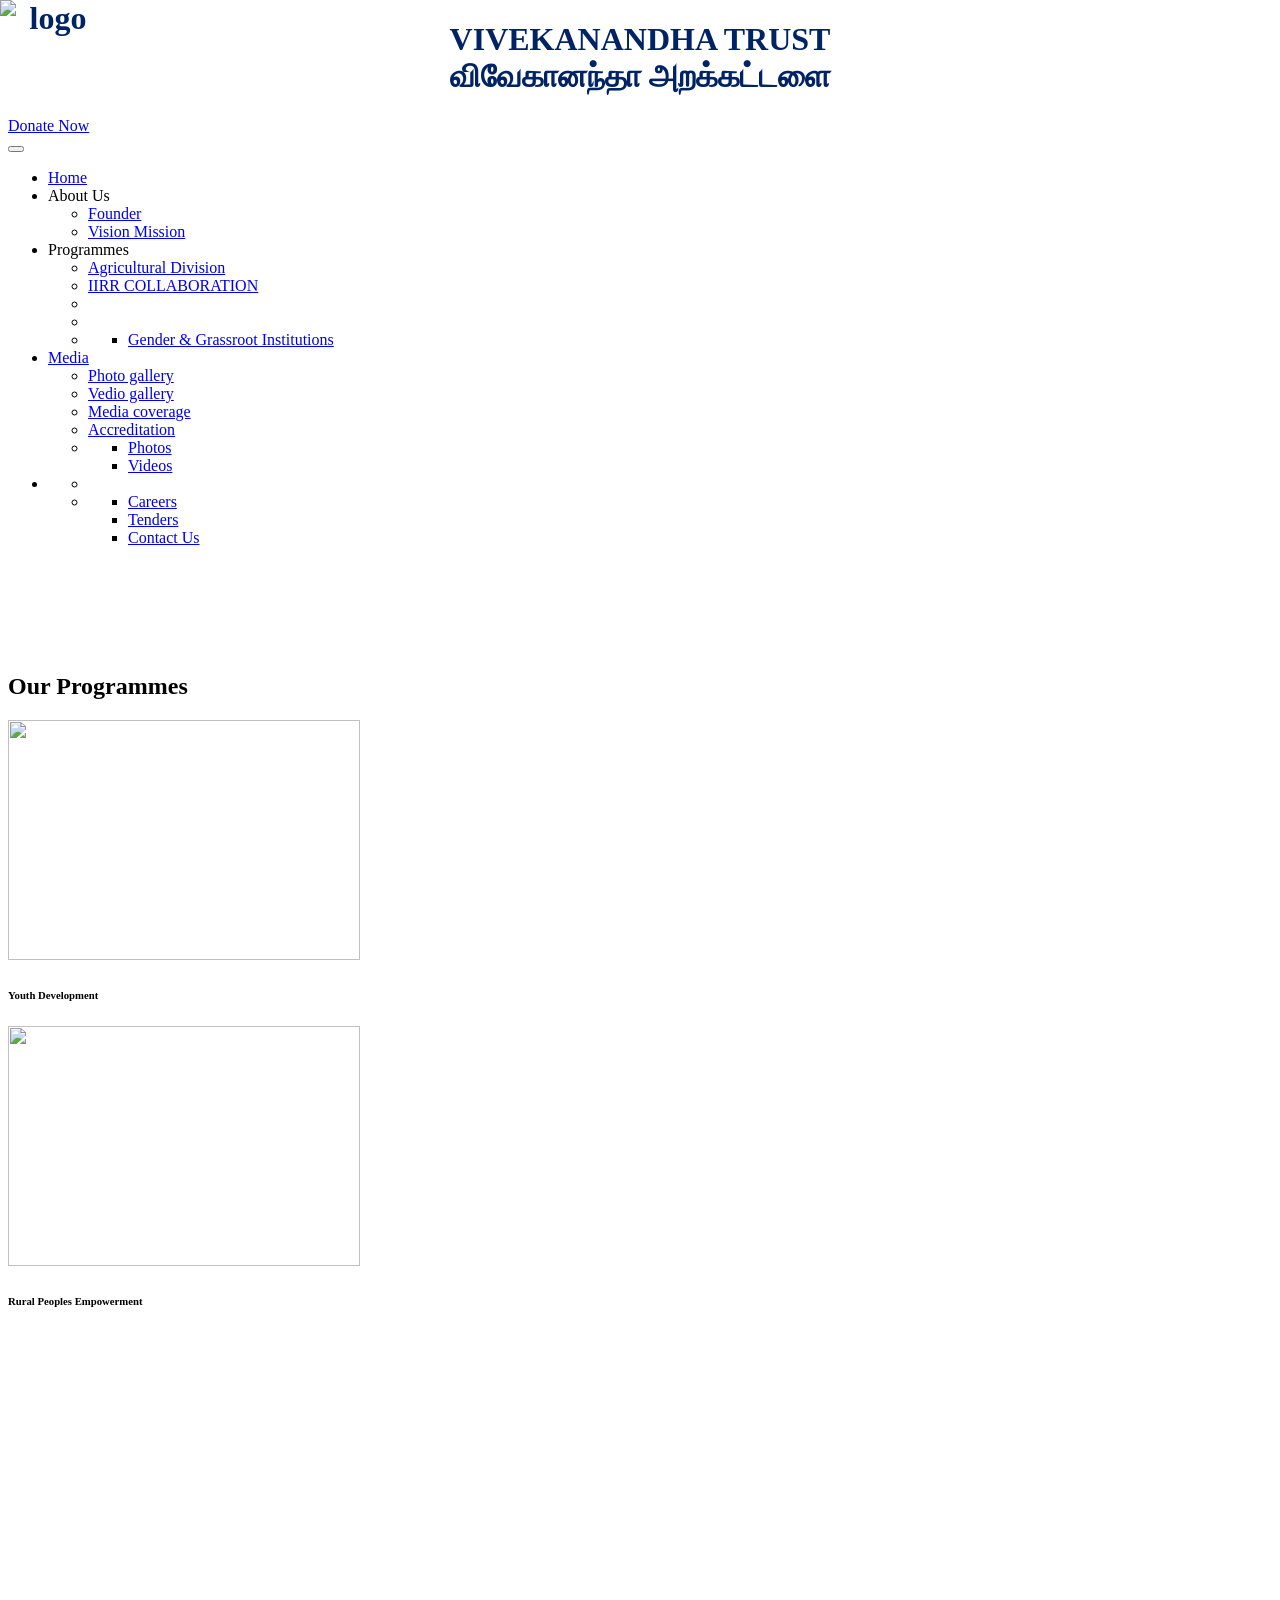
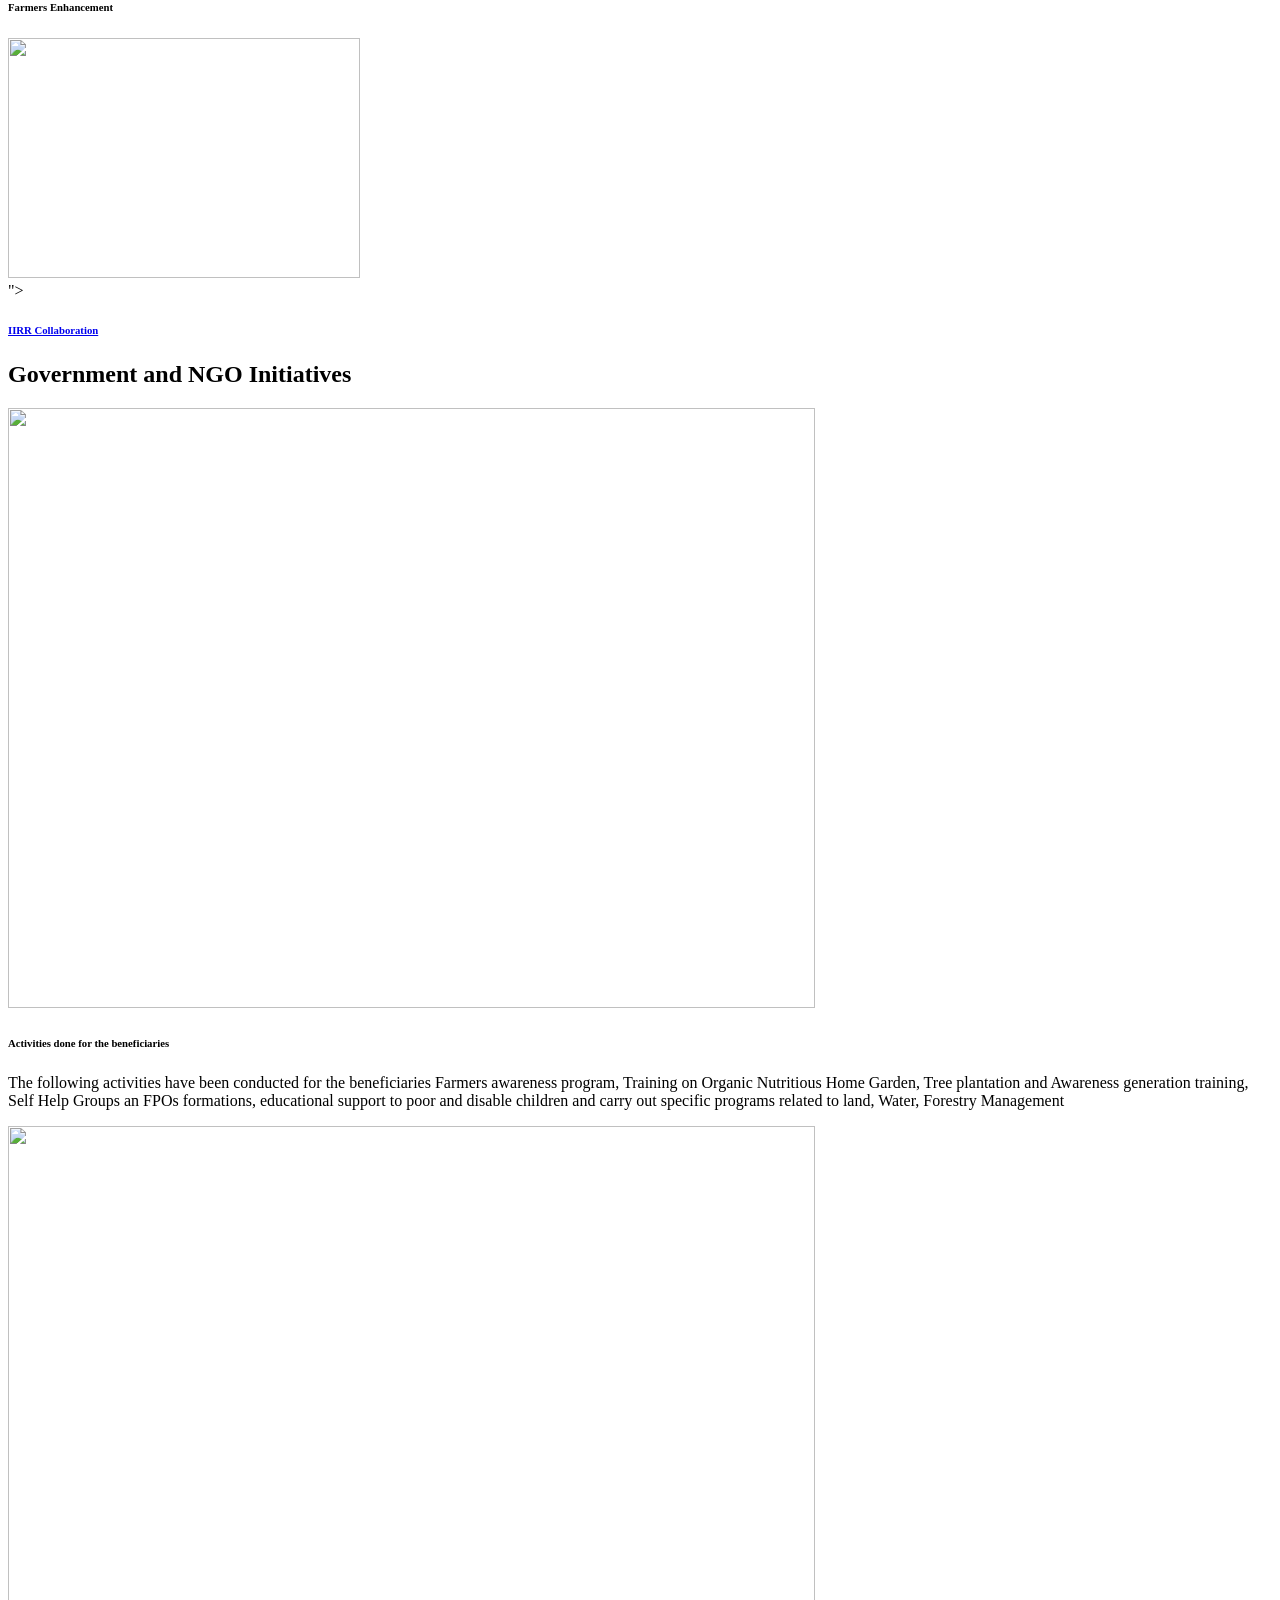
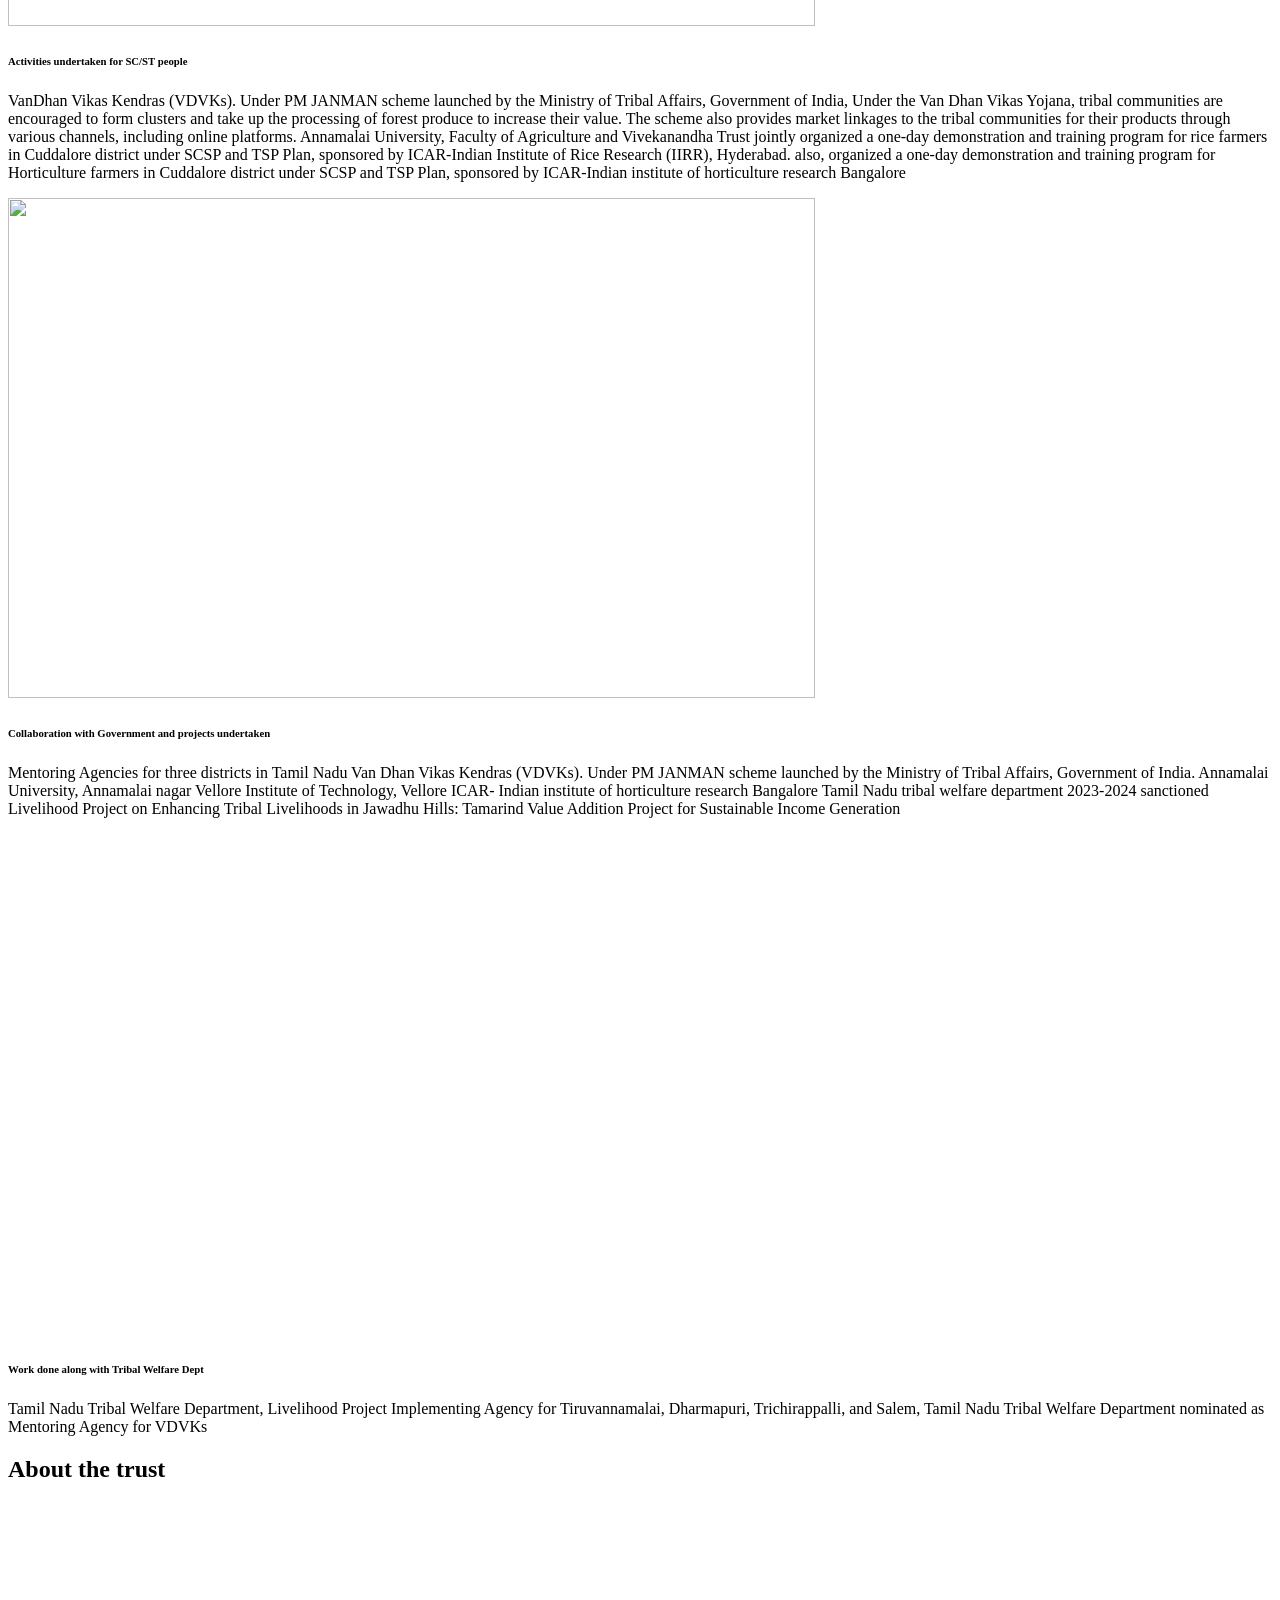
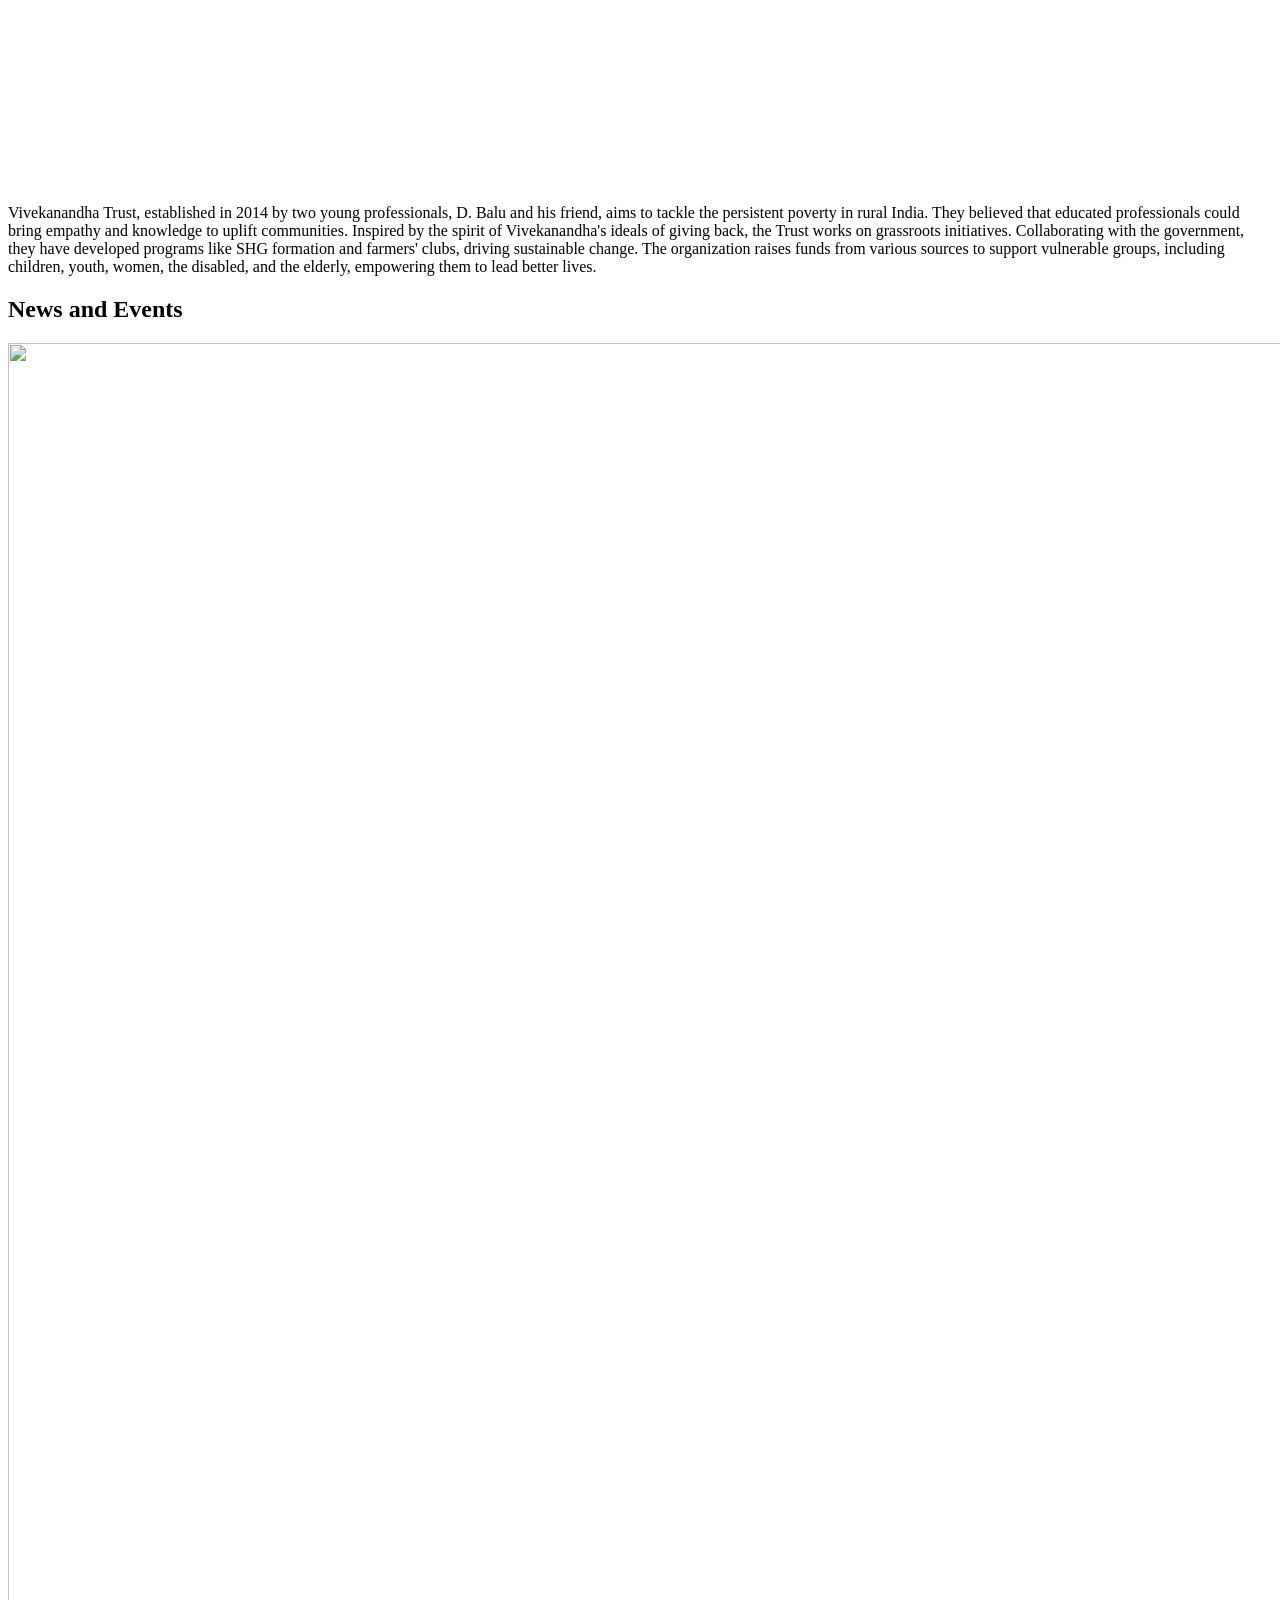
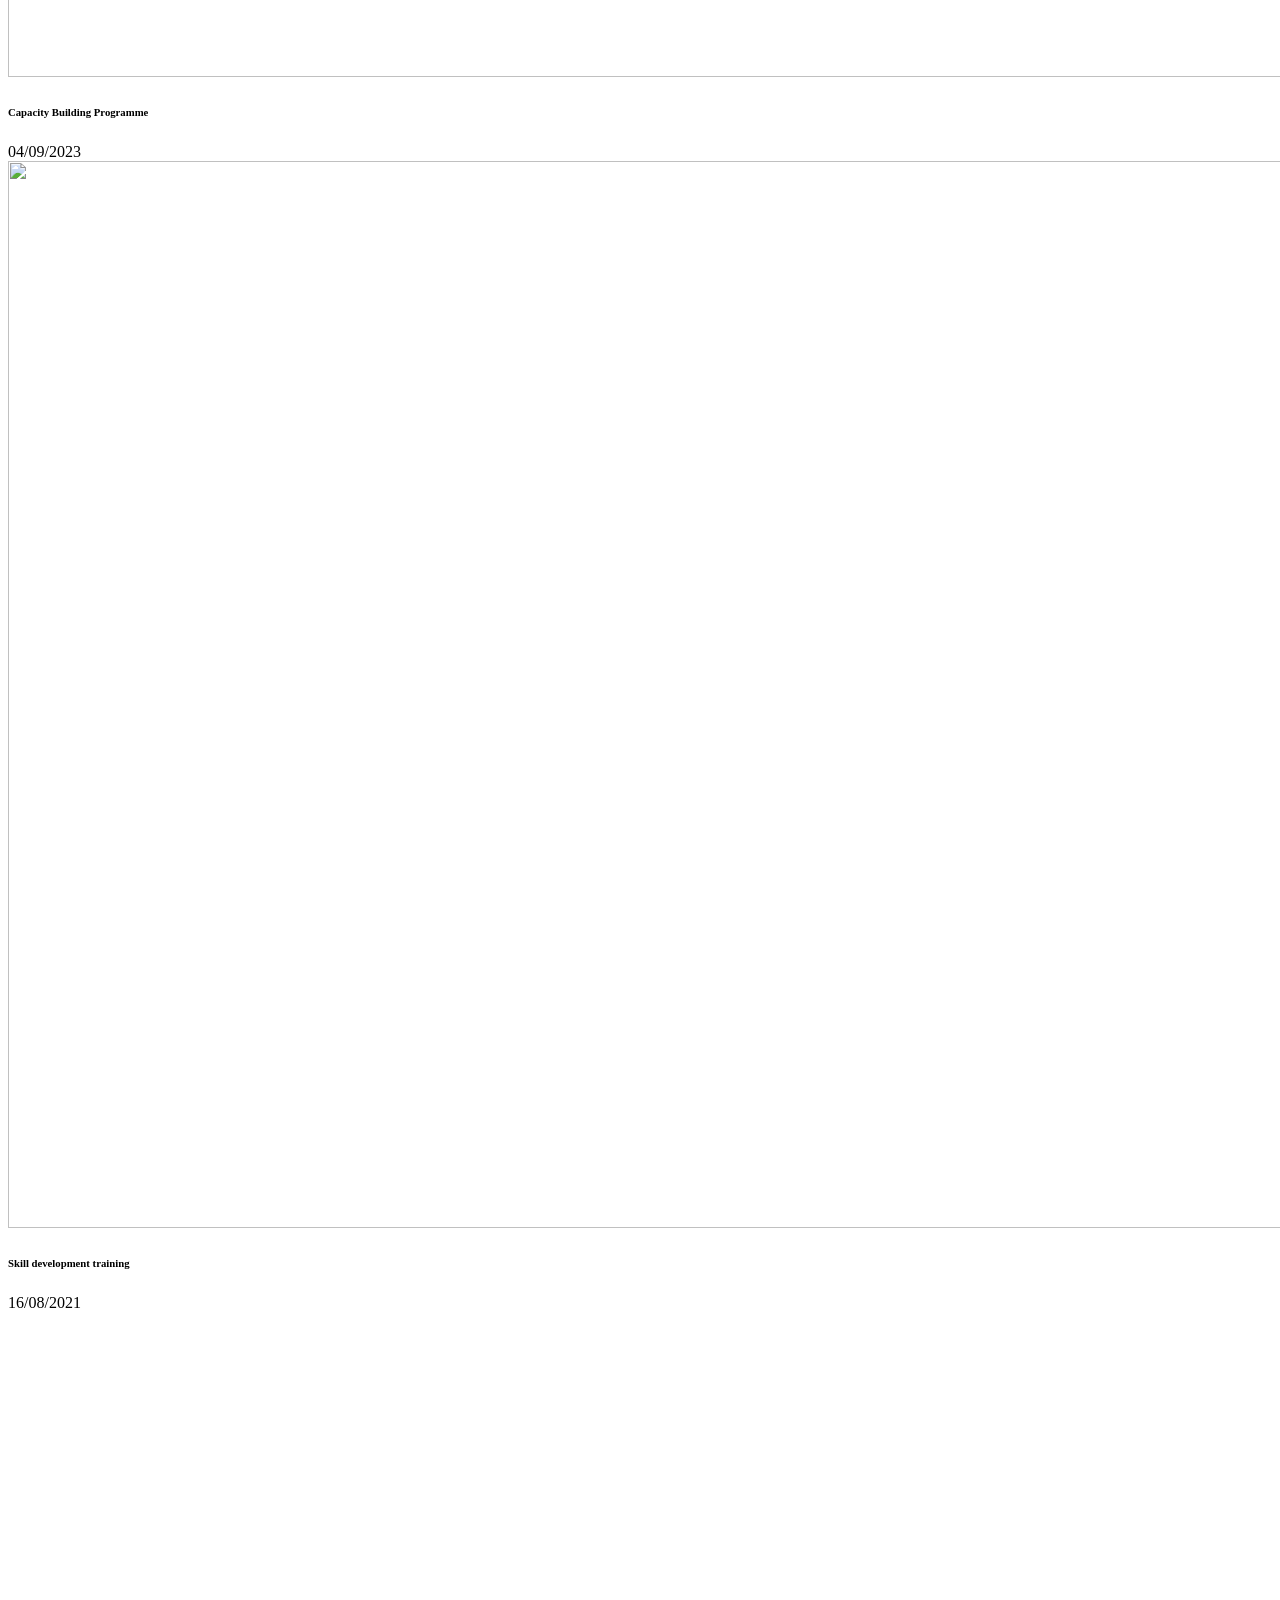
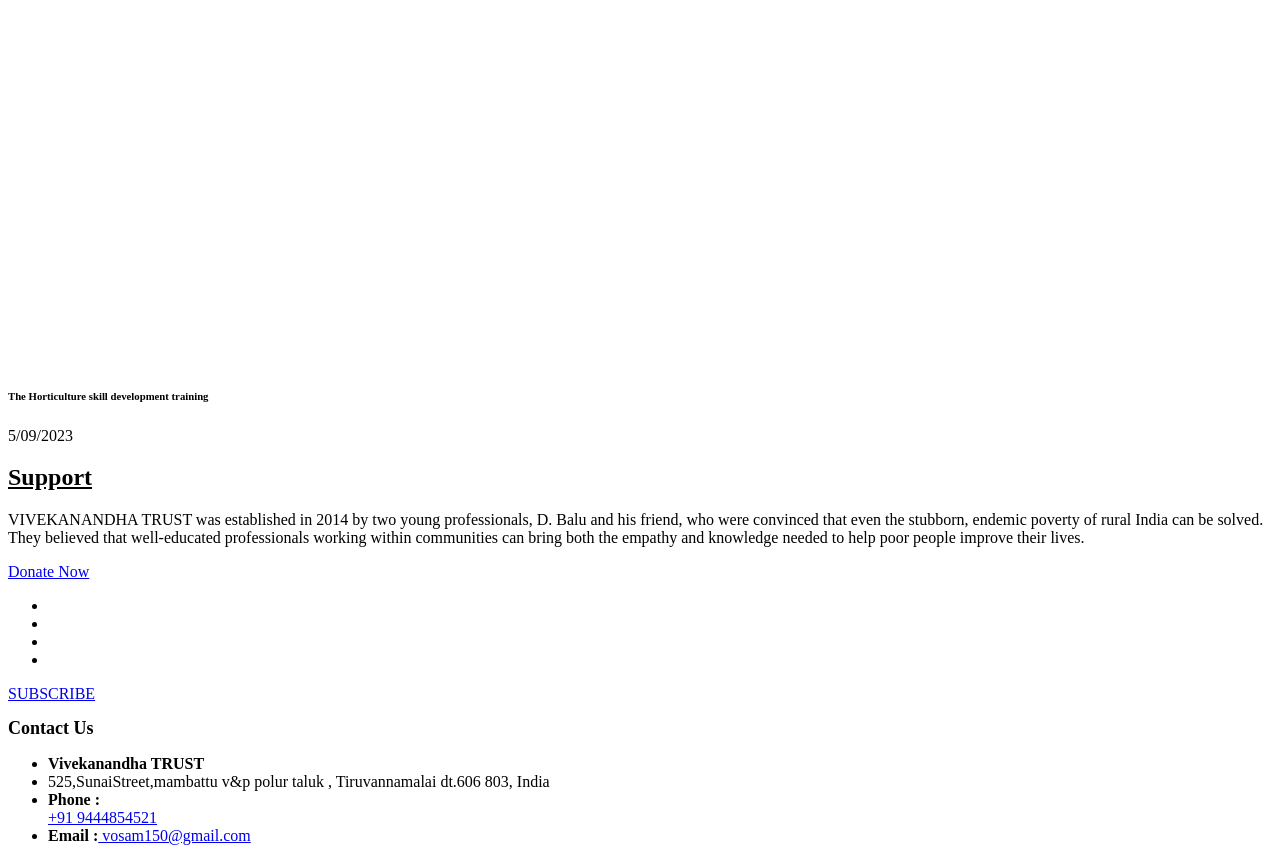
==== index.html @ 8c714457 "sk" ====
<!DOCTYPE html><html lang="en-US"><head>
<meta charset="UTF-8">
    <meta http-equiv="X-UA-Compatible" content="IE=edge">
    <meta name="viewport" content="width=device-width, initial-scale=1.0">
    <title>Trust foundation </title>
    <link rel="stylesheet" href="css/font-awesome.min.css">
    <script type="text/javascript" async="" src="js/ci_common.js"></script><script async="" src="js/analytics.js"></script><script async="" src="js/page.js"></script><script src="js/jquery.min_1.js"></script>
    <link rel="stylesheet" href="css/bootstrap.min.css">
    <link rel="stylesheet" href="css/swiper-bundle.min.css">
    <!--<link rel="stylesheet" href="https://www.mssrf.org/wp-content/themes/mssrfnew/assets/css/style.css">-->
    
    <link rel="icon" href="images/trustlogo.png" type="image/jpg" sizes="32x32">
    
    
            <!-- Flickr Css and Scripts-->
        <link href="" type="text/css" rel="stylesheet">

        <link href="css/colorbox.css" rel="stylesheet" type="text/css" media="screen"> 
    <script src="js/jquery.colorbox-min.js"></script>
    <script src="js/jflickrfeed.js"></script>
    <script src="js/jquery.cycle.all.js"></script>
    <link rel="stylesheet" href="css/aos.css">
    <!-- Flickr css and Scripts-->

    
    <!--<script src="http://code.jquery.com/jquery-latest.js"></script>-->
    <link rel="stylesheet" href="css/style1.css">

    <!--Program to disable or enable a button using javascript-->
<script>
    let input = document.querySelector(".input");
let button = document.querySelector(".button");

button.disabled = true; //setting button state to disabled

input.addEventListener("change", stateHandle);

function stateHandle() {
    if (document.querySelector(".input").value === "") {
        button.disabled = true; //button remains disabled
    } else {
        button.disabled = false; //button is enabled
    }
}
</script>
<style>.dropdown-menu-end {
    display: contents;
}
.left-panel h3.page_title span {
    color: #002366 !important;
}
.left-panel table {
    width: 95%;
}
ul.dropdown-menu.sub-menu.depth_1.show {
    margin-left: 200px;
    margin-top: -25px;
}
.left-panel tbody, .left-panel td, .left-panel tfoot, .left-panel th, .left-panel thead, tr {
    border-color: #212529a3;
    border-style: solid;
    border-width: 2px;
    padding: 10px;
}</style>
    <meta name="robots" content="max-image-preview:large">
<link rel="dns-prefetch" href="//s.w.org">
		<script type="text/javascript">
			window._wpemojiSettings = {"baseUrl":"https:\/\/s.w.org\/images\/core\/emoji\/13.0.1\/72x72\/","ext":".png","svgUrl":"https:\/\/s.w.org\/images\/core\/emoji\/13.0.1\/svg\/","svgExt":".svg","source":{"concatemoji":"https:\/\/www.mssrf.org\/wp-includes\/js\/wp-emoji-release.min.js?ver=5.7.12"}};
			!function(e,a,t){var n,r,o,i=a.createElement("canvas"),p=i.getContext&&i.getContext("2d");function s(e,t){var a=String.fromCharCode;p.clearRect(0,0,i.width,i.height),p.fillText(a.apply(this,e),0,0);e=i.toDataURL();return p.clearRect(0,0,i.width,i.height),p.fillText(a.apply(this,t),0,0),e===i.toDataURL()}function c(e){var t=a.createElement("script");t.src=e,t.defer=t.type="text/javascript",a.getElementsByTagName("head")[0].appendChild(t)}for(o=Array("flag","emoji"),t.supports={everything:!0,everythingExceptFlag:!0},r=0;r<o.length;r++)t.supports[o[r]]=function(e){if(!p||!p.fillText)return!1;switch(p.textBaseline="top",p.font="600 32px Arial",e){case"flag":return s([127987,65039,8205,9895,65039],[127987,65039,8203,9895,65039])?!1:!s([55356,56826,55356,56819],[55356,56826,8203,55356,56819])&&!s([55356,57332,56128,56423,56128,56418,56128,56421,56128,56430,56128,56423,56128,56447],[55356,57332,8203,56128,56423,8203,56128,56418,8203,56128,56421,8203,56128,56430,8203,56128,56423,8203,56128,56447]);case"emoji":return!s([55357,56424,8205,55356,57212],[55357,56424,8203,55356,57212])}return!1}(o[r]),t.supports.everything=t.supports.everything&&t.supports[o[r]],"flag"!==o[r]&&(t.supports.everythingExceptFlag=t.supports.everythingExceptFlag&&t.supports[o[r]]);t.supports.everythingExceptFlag=t.supports.everythingExceptFlag&&!t.supports.flag,t.DOMReady=!1,t.readyCallback=function(){t.DOMReady=!0},t.supports.everything||(n=function(){t.readyCallback()},a.addEventListener?(a.addEventListener("DOMContentLoaded",n,!1),e.addEventListener("load",n,!1)):(e.attachEvent("onload",n),a.attachEvent("onreadystatechange",function(){"complete"===a.readyState&&t.readyCallback()})),(n=t.source||{}).concatemoji?c(n.concatemoji):n.wpemoji&&n.twemoji&&(c(n.twemoji),c(n.wpemoji)))}(window,document,window._wpemojiSettings);
		</script><script src="js/wp-emoji-release.min.js" type="text/javascript" defer=""></script>
		<style type="text/css">
img.wp-smiley,
img.emoji {
	display: inline !important;
	border: none !important;
	box-shadow: none !important;
	height: 1em !important;
	width: 1em !important;
	margin: 0 .07em !important;
	vertical-align: -0.1em !important;
	background: none !important;
	padding: 0 !important;
}
</style>
	<link rel="stylesheet" id="wp-block-library-css" href="css/style.min.css" type="text/css" media="all">
<link rel="stylesheet" id="contact-form-7-css" href="css/styles.css" type="text/css" media="all">
<style id="contact-form-7-inline-css" type="text/css">
.wpcf7 .wpcf7-recaptcha iframe {margin-bottom: 0;}.wpcf7 .wpcf7-recaptcha[data-align="center"] > div {margin: 0 auto;}.wpcf7 .wpcf7-recaptcha[data-align="right"] > div {margin: 0 0 0 auto;}
</style>
<link rel="stylesheet" id="ctf_styles-css" href="css/ctf-styles.min.css" type="text/css" media="all">
<link rel="stylesheet" id="ivory-search-styles-css" href="css/ivory-search.min.css" type="text/css" media="all">
<link rel="stylesheet" id="megamenu-css" href="css/style.css" type="text/css" media="all">
<link rel="stylesheet" id="dashicons-css" href="css/dashicons.min.css" type="text/css" media="all">
<link rel="stylesheet" id="addtoany-css" href="css/addtoany.min.css" type="text/css" media="all">
<script type="text/javascript" src="js/jquery.min.js" id="jquery-core-js"></script>
<script type="text/javascript" src="js/jquery-migrate.min.js" id="jquery-migrate-js"></script>
<script type="text/javascript" src="js/addtoany.min.js" id="addtoany-js"></script>
<link rel="https://api.w.org/" href="https://www.mssrf.org/wp-json/"><link rel="alternate" type="application/json" href="https://www.mssrf.org/wp-json/wp/v2/pages/6"><link rel="EditURI" type="application/rsd+xml" title="RSD" href="https://www.mssrf.org/xmlrpc.php?rsd">
<link rel="wlwmanifest" type="application/wlwmanifest+xml" href="https://www.mssrf.org/wp-includes/wlwmanifest.xml"> 

<link rel="canonical" href="https://www.mssrf.org/">
<link rel="shortlink" href="https://www.mssrf.org/">
<link rel="alternate" type="application/json+oembed" href="">
<link rel="alternate" type="text/xml+oembed" href="">

<script data-cfasync="false">
window.a2a_config=window.a2a_config||{};a2a_config.callbacks=[];a2a_config.overlays=[];a2a_config.templates={};
(function(d,s,a,b){a=d.createElement(s);b=d.getElementsByTagName(s)[0];a.async=1;a.src="https://static.addtoany.com/menu/page.js";b.parentNode.insertBefore(a,b);})(document,"script");
</script>

		<!-- GA Google Analytics @ https://m0n.co/ga -->
		<script>
			(function(i,s,o,g,r,a,m){i['GoogleAnalyticsObject']=r;i[r]=i[r]||function(){
			(i[r].q=i[r].q||[]).push(arguments)},i[r].l=1*new Date();a=s.createElement(o),
			m=s.getElementsByTagName(o)[0];a.async=1;a.src=g;m.parentNode.insertBefore(a,m)
			})(window,document,'script','https://www.google-analytics.com/analytics.js','ga');
			ga('create', 'UA-37352405-1', 'auto');
			ga('send', 'pageview');
		</script>

			<style type="text/css" id="wp-custom-css">
			button#wpforms-submit-3371 {
    background: rgb(50,158,178);
    background-image: linear-gradient( 
312deg, var(--orange) 45%, var(--blue) 56%);
    background-repeat: no-repeat;
    border-radius: 50px;
    border: 0px;
    border-bottom: #CC5500 solid 2px;
    padding: 4px 20px;
    transition: background-size 1s ease;
	color:#F8F8FF;

}
#wpforms-form-3371 .wpforms-submit-container {
	text-align: center;}
#wpforms-form-3371 .wpforms-field-label {
    display: block;
    font-weight: 500;
    font-size: 14px;
    float: none;
    line-height: 1.3;
    margin: 0 0 4px 0;
    padding: 0;
}
#wpforms-form-3371 input::placeholder {
    font-size: 14px;
}
.category-project {
    display: none;
}
.category-project:first-child {
    display: flex !important;
}
ul#menu-footer-menu li {
    font-weight: 500;
}
ul#menu-footer-menu .nav-link {
    color: #F8F8FF !important;
}
.box a.nav-link {
    padding: 2px 0 0 0;
}
.swiper-pagination-bullet-active {
    background-color: #002366;
}
/******slider****/
.swiper-pagination-bullet {
 
    border: #002366 solid 2px;
    opacity: 1;
    height: 20px;
    width: 20px;
}
/******upcoming events******/
.home-up-event .box p {
    overflow: unset;
    text-overflow: unset;
    display: block;
    -webkit-line-clamp: unset;
    -webkit-box-orient: unset;
}
h2.widget-title {
    font-size: 18px;
}
section#text-9 {
    margin-top: 25px;
}
.footer .contact .box1 li {
    position: relative;
    padding-left: 35px;
    margin-bottom: 0;
}
.home-news .box .content p {
    overflow: unset;
    text-overflow: unset;
    display: unset;
    -webkit-line-clamp: unset;
    -webkit-box-orient: unset;
}		</style>
		<style type="text/css">/** Mega Menu CSS: fs **/</style>
<script type="text/javascript" src="js/wp-polyfill.min.js" id="wp-polyfill-js"></script><script type="text/javascript" id="wp-polyfill-js-after">
( 'fetch' in window ) || document.write( '<script src="https://www.mssrf.org/wp-includes/js/dist/vendor/wp-polyfill-fetch.min.js?ver=3.0.0"></scr' + 'ipt>' );( document.contains ) || document.write( '<script src="https://www.mssrf.org/wp-includes/js/dist/vendor/wp-polyfill-node-contains.min.js?ver=3.42.0"></scr' + 'ipt>' );( window.DOMRect ) || document.write( '<script src="https://www.mssrf.org/wp-includes/js/dist/vendor/wp-polyfill-dom-rect.min.js?ver=3.42.0"></scr' + 'ipt>' );( window.URL && window.URL.prototype && window.URLSearchParams ) || document.write( '<script src="https://www.mssrf.org/wp-includes/js/dist/vendor/wp-polyfill-url.min.js?ver=3.6.4"></scr' + 'ipt>' );( window.FormData && window.FormData.prototype.keys ) || document.write( '<script src="https://www.mssrf.org/wp-includes/js/dist/vendor/wp-polyfill-formdata.min.js?ver=3.0.12"></scr' + 'ipt>' );( Element.prototype.matches && Element.prototype.closest ) || document.write( '<script src="https://www.mssrf.org/wp-includes/js/dist/vendor/wp-polyfill-element-closest.min.js?ver=2.0.2"></scr' + 'ipt>' );( 'objectFit' in document.documentElement.style ) || document.write( '<script src="https://www.mssrf.org/wp-includes/js/dist/vendor/wp-polyfill-object-fit.min.js?ver=2.3.4"></scr' + 'ipt>' );
</script><script type="text/javascript" id="contact-form-7-js-extra">
/* <![CDATA[ */
var wpcf7 = {"api":{"root":"https:\/\/www.mssrf.org\/wp-json\/","namespace":"contact-form-7\/v1"}};
/* ]]> */
</script><script type="text/javascript" src="js/index.js" id="contact-form-7-js"></script><script type="text/javascript" src="js/hoverIntent.min.js" id="hoverIntent-js"></script><script type="text/javascript" id="megamenu-js-extra">
/* <![CDATA[ */
var megamenu = {"timeout":"300","interval":"100"};
/* ]]> */
</script><script type="text/javascript" src="js/maxmegamenu.js" id="megamenu-js"></script><script type="text/javascript" id="ivory-search-scripts-js-extra">
/* <![CDATA[ */
var IvorySearchVars = {"is_analytics_enabled":"1"};
/* ]]> */
</script><script type="text/javascript" src="js/ivory-search.min.js" id="ivory-search-scripts-js"></script><script type="text/javascript" src="js/wp-embed.min.js" id="wp-embed-js"></script></head>

<h1 > <img src="images/trustlogo.png" alt="logo" width="180px" lef>VIVEKANANDHA TRUST <br>விவேகானந்தா அறக்கட்டளை
</H1>
<style>

h1{
    img{
    width: 100px;
    height: 100px;
        position: absolute;
        top:0;
        left:0;
    }
    text-align: center;
    color:#002366;

}

</style>








<body>
<div id="contentInDe">
    <div class="container">
       
        <div class="tp-header">
            <div class="row align-items-center">
                <div class="col-lg-6 col-md-8">
                    <!-- <div class="tp-left">
                        <ul>
                            <li><i class="fa fa-phone"></i>  <a href="tel:+91 (44) 22541229">+91 (44) 22541229</a>, <a href="tel:+91 (44) 22541698">+91 (44) 22541698</a></li>
                            <li><i class="fa fa-envelope"></i> <a href="mailto:hr@mssrf.res.in">hr@mssrf.res.in</a></li>
                        </ul>
                    </div> -->
                </div>

                <div class="col-lg-6 col-md-4 text-md-end">
                    
                    <div class="tp-right">
                        <div class="tp-right-group">
                            
                            <a href="donationpage.html" class="btn btn-primary">Donate Now</a>
                        </div>
                    </div>
                </div>
            </div>
        </div>
       
    </div>



    <div class="menu-header">
        <nav class="navbar navbar-expand-lg navbar-light">
            <div class="container">
              <a class="navbar-brand" href="#">
                  
              </a>
             <!-- <button class="navbar-toggler" type="button" data-bs-toggle="collapse" data-bs-target="#main-menu" aria-controls="main-menu" aria-expanded="false" aria-label="Toggle navigation">
                  <span class="navbar-toggler-icon"></span>
              </button>-->
              
           <!--   <div class="collapse navbar-collapse" id="main-menu"> -->
	<nav id="mega-menu-wrap-main-menu" class="mega-menu-wrap"><div class="mega-menu-toggle"><div class="mega-toggle-blocks-left"></div><div class="mega-toggle-blocks-center"></div><div class="mega-toggle-blocks-right"><div class="mega-toggle-block mega-menu-toggle-animated-block mega-toggle-block-0" id="mega-toggle-block-0"><button aria-label="Toggle Menu" class="mega-toggle-animated mega-toggle-animated-slider" type="button" aria-expanded="false">
                  <span class="mega-toggle-animated-box">
                    <span class="mega-toggle-animated-inner"></span>
                  </span>
                </button></div></div></div><ul id="mega-menu-main-menu" class="mega-menu max-mega-menu mega-menu-horizontal mega-no-js" data-event="hover_intent" data-effect="fade_up" data-effect-speed="200" data-effect-mobile="slide" data-effect-speed-mobile="200" data-mobile-force-width="body" data-second-click="go" data-document-click="collapse" data-vertical-behaviour="accordion" data-breakpoint="768" data-unbind="true" data-mobile-state="collapse_all" data-hover-intent-timeout="300" data-hover-intent-interval="100"><li class="mega-menu-item mega-menu-item-type-custom mega-menu-item-object-custom mega-current-menu-item mega-current_page_item mega-menu-item-home mega-align-bottom-left mega-menu-flyout mega-menu-item-1318" id="mega-menu-item-1318"><a class="mega-menu-link" href="index.html" tabindex="0">Home</a></li><li class="mega-menu-item mega-menu-item-type-custom mega-menu-item-object-custom mega-menu-item-has-children mega-align-bottom-left mega-menu-flyout mega-menu-item-58" id="mega-menu-item-58"><a class="mega-menu-link" aria-haspopup="true" aria-expanded="false" tabindex="0">About Us<span class="mega-indicator"></span></a>
<ul class="mega-sub-menu">
<li class="mega-menu-item mega-menu-item-type-post_type mega-menu-item-object-page mega-menu-item-56" id="mega-menu-item-56"><a class="mega-menu-link" href="aboutus.html">Founder</a></li>
<li class="mega-menu-item mega-menu-item-type-post_type mega-menu-item-object-page mega-menu-item-56" id="mega-menu-item-56"><a class="mega-menu-link" href="aboutus.html">Vision Mission </a></li>
	<ul class="mega-sub-menu">
	</ul>
</li></ul></li><li class="mega-menu-item mega-menu-item-type-custom mega-menu-item-object-custom mega-menu-item-has-children mega-align-bottom-left mega-menu-flyout mega-menu-item-900" id="mega-menu-item-900"><a class="mega-menu-link" aria-haspopup="true" aria-expanded="false" tabindex="0">Programmes<span class="mega-indicator"></span></a>
<ul class="mega-sub-menu">
<li class="mega-menu-item mega-menu-item-type-post_type mega-menu-item-object-post mega-menu-item-1055" id="mega-menu-item-1055"><a class="mega-menu-link" href="programmespage.html">Agricultural Division </a></li>

<li class="mega-menu-item mega-menu-item-type-post_type mega-menu-item-object-post mega-menu-item-1055" id="mega-menu-item-1055"><a class="mega-menu-link" href="programmespage.html">IIRR COLLABORATION </a></li><li class="mega-menu-item mega-menu-item-type-post_type mega-menu-item-object-post mega-menu-item-712" id="mega-menu-item-712"></li><li class="mega-menu-item mega-menu-item-type-post_type mega-menu-item-object-post mega-menu-item-1141" id="mega-menu-item-1141"></li><li class="mega-menu-item mega-menu-item-type-custom mega-menu-item-object-custom mega-menu-item-has-children mega-menu-item-6889" id="mega-menu-item-6889">
	<ul class="mega-sub-menu">
<li class="mega-menu-item mega-menu-item-type-post_type mega-menu-item-object-post mega-menu-item-708" id="mega-menu-item-708"><a class="mega-menu-link" href="https://www.mssrf.org/programmes/gender-grass-root-institutions/">Gender &amp; Grassroot Institutions</a></li>	</ul>
</li></ul>
</li><li class="mega-menu-item mega-menu-item-type-custom mega-menu-item-object-custom mega-menu-item-has-children mega-align-bottom-left mega-menu-flyout mega-menu-item-8418" id="mega-menu-item-8418"><a class="mega-menu-link" href="#" aria-haspopup="true" aria-expanded="false" tabindex="0">Media <span class="mega-indicator"></span></a>
<ul class="mega-sub-menu">
<li class="mega-menu-item mega-menu-item-type-post_type mega-menu-item-object-page mega-menu-item-2042" id="mega-menu-item-2042"><a class="mega-menu-link" href="documentation.html">Photo gallery</a></li>
<li class="mega-menu-item mega-menu-item-type-post_type mega-menu-item-object-page mega-menu-item-2042" id="mega-menu-item-2042"><a class="mega-menu-link" href="documentation.html">Vedio gallery</a></li>
<li class="mega-menu-item mega-menu-item-type-post_type mega-menu-item-object-page mega-menu-item-2042" id="mega-menu-item-2042"><a class="mega-menu-link" href="documentation.html">Media coverage</a></li>
<li class="mega-menu-item mega-menu-item-type-post_type mega-menu-item-object-page mega-menu-item-2042" id="mega-menu-item-2042"><a class="mega-menu-link" href="documentation.html">Accreditation</a></li><li class="mega-menu-item mega-menu-item-type-custom mega-menu-item-object-custom mega-menu-item-has-children mega-menu-item-6902" id="mega-menu-item-6902">
	<ul class="mega-sub-menu">


<li class="mega-menu-item mega-menu-item-type-custom mega-menu-item-object-custom mega-menu-item-7766" id="mega-menu-item-7766"><a class="mega-menu-link" href="https://flickr.com/photos/mssrf/albums">Photos</a></li><li class="mega-menu-item mega-menu-item-type-custom mega-menu-item-object-custom mega-menu-item-7765" id="mega-menu-item-7765"><a target="_blank" class="mega-menu-link" href="http://www.youtube.com/channel/UCqPZ7OKG9vfLJgQFRlQv9sA">Videos</a></li>	</ul>
</li></ul>
</li><li class="mega-menu-item mega-menu-item-type-custom mega-menu-item-object-custom mega-menu-item-has-children mega-align-bottom-left mega-menu-flyout mega-menu-item-59" id="mega-menu-item-59">
<ul class="mega-sub-menu">
<li class="mega-menu-item mega-menu-item-type-post_type mega-menu-item-object-page mega-menu-item-1334" id="mega-menu-item-1334"></li><li class="mega-menu-item mega-menu-item-type-post_type mega-menu-item-object-page mega-menu-item-has-children mega-menu-item-2207" id="mega-menu-item-2207">	<ul class="mega-sub-menu">

<li class="mega-menu-item mega-menu-item-type-custom mega-menu-item-object-custom mega-menu-item-9473" id="mega-menu-item-9473"><a class="mega-menu-link" href="https://www.mssrf.org/careers-2/">Careers</a></li><li class="mega-menu-item mega-menu-item-type-post_type mega-menu-item-object-page mega-menu-item-484" id="mega-menu-item-484"><a class="mega-menu-link" href="https://www.mssrf.org/tenders/">Tenders</a></li><li class="mega-menu-item mega-menu-item-type-post_type mega-menu-item-object-page mega-menu-item-461" id="mega-menu-item-461"><a class="mega-menu-link" href="https://www.mssrf.org/contact-us/">Contact Us</a></li></ul>
</li></ul></nav>                 
                     <!-- <div class="dropdown s-drop">
                      <a class="nav-link" id="dropdownMenuButton1" data-bs-toggle="dropdown" aria-expanded="false">
                        <i class="search-icon fa fa-search"></i>
                      </a>
                      <div class="dropdown-menu" aria-labelledby="dropdownMenuButton1">
                        <div class="input-group">-->
           <ci-search>
            <script>
(function() {
var id = 'c348faae-2820-11ec-955c-0242ac130002';
var ci_search = document.createElement('script');
ci_search.type = 'text/javascript';
ci_search.async = true;
ci_search.src = 'https://cse.expertrec.com/api/js/ci_common.js?id=' + id;
var s = document.getElementsByTagName('script')[0];
s.parentNode.insertBefore(ci_search, s);
})();
</script>
</ci-search>


              <!-- <ci-search></ci-search>
              
                                <script>
                  (function() {
                  var id = 'dad9462e-2776-11ec-b187-0242ac130002';
                  var ci_search = document.createElement('script');
                  ci_search.type = 'text/javascript';
                  ci_search.async = true;
                  ci_search.src = 'https://cse.expertrec.com/api/js/ci_common.js?id=' + id;
                  var s = document.getElementsByTagName('script')[0];
                  s.parentNode.insertBefore(ci_search, s);
                  })();
                  </script> -->


                     <!--   </div>
                      </div>-->
                    </div>
              </nav></div>
          </div>
      
  
  
 



<div class="container">
        <div class="home-slider">
            <div class="swiper-container main_slider">
                <div class="swiper-wrapper">



                                             <div class="swiper-slide" data-swiper-autoplay="" style="background: url(images/homeimage1.jpg) center center / cover no-repeat;">
                        <div class="bg-pt">
                            <img src="" alt="">
                        </div>
                       
                    </div>

                                        <div class="swiper-slide" data-swiper-autoplay="" style="background: url(images/homeimage6.jpg) center center / cover no-repeat;">
                        <div class="bg-pt">
                            <img src="" alt="">
                        </div>
                        
                    </div>

                                        <div class="swiper-slide" data-swiper-autoplay="" style="background: url(images/homeimage3.jpg) center center / cover no-repeat;">
                        <div class="bg-pt">
                            <img src="" alt="">
                        </div>
                        
                    </div>

                                        <div class="swiper-slide" data-swiper-autoplay="" style="background: url(images/homeimage4.jpg) center center / cover no-repeat;">
                        <div class="bg-pt">
                            <img src="" alt="">
                        </div>
                       
                    </div>

                                        

                                        <div class="swiper-slide" data-swiper-autoplay="" style="background: url(images/homeimage5.JPG) center center / cover no-repeat;">
                        <div class="bg-pt">
                            <img src="" alt="">
                        </div>
                        
                    </div>

                                        

                    				
                    <!-- <div class="swiper-slide" style="background: url(https://www.mssrf.org/wp-content/themes/mssrfnew/assets/images/banner1.jpg) left top / cover no-repeat;">
                        <div class="bg-pt">
                            <img src="https://www.mssrf.org/wp-content/themes/mssrfnew/assets/images/slider-content-bg.png" alt="">
                        </div>
                        <div class="container">
                            <div class="row">
                                <div class="col-md-6">
                                    <div class="content" data-aos="zoom-in">
                                        <h2>Sustainable Livelihoods
                                            and Food Security</h2>
                                        <p>Aims to empower local communities to sustainably
                                                utilize theagro-biodiversity.</p>
                                        <a href="#" class="btn btn-primary">Donate Now</a>
                                    </div>
                                </div>
                            </div>
                        </div>
                    </div> -->
                    <!-- <div class="swiper-slide" style="background: url(https://www.mssrf.org/wp-content/themes/mssrfnew/assets/images/banner1.jpg) left top / cover no-repeat;">
                        <div class="bg-pt">
                            <img src="" alt="">
                        </div>
                        <div class="container">
                            <div class="row">
                                <div class="col-md-6">
                                    <div class="content" data-aos="zoom-in">
                                        <h2>Sustainable Livelihoods
                                            and Food Security</h2>
                                        <p>Aims to empower local communities to sustainably
                                                utilize theagro-biodiversity.</p>
                                        <a href="#" class="btn btn-primary">Donate Now</a>
                                    </div>
                                </div>
                            </div>
                        </div>
                    </div> -->
                </div>
                <!-- Add Pagination -->
                <div class="swiper-pagination"></div>
            </div>
        </div>
    </div>

    <div class="container">
        <!-- Home Upcoming Event Start -->
			<div class="home-up-event sec-padd">
                
                <div class="row gx-md-4 gy-3">
                                  
                    </div>
                </div>
        <!-- Home Upcoming Event End -->

        <!-- Home Our Programmes Start -->
			<div class="home-programmes px-md-3 sec-padd">
				<div class="container">
					<div class="text-center mb-4">
						<h2>Our Programmes</h2>
					</div>
					<div class="row gx-4 gy-4">
					 
						<div class="col-md-6">
							<div class="box" data-aos="zoom-in">
								<div class="photo">
								<a href="programmespage.html"><img width="352" height="240" src="images/activityimage1.JPG" ></a>
								</div>
								<div class="box-text">
									<h6>Youth Development</h6>
								</div>
							</div>
						</div>
						 
						<div class="col-md-6">
							<div class="box" data-aos="zoom-in">
								<div class="photo">
								<a href="programmespage.html"><img width="352" height="240" src="images/activityimage2.jpeg" ></a>
								</div>
								<div class="box-text">
									<h6>Rural Peoples Empowerment </h6>
								</div>
							</div>
						</div>
						 
						<div class="col-md-6">
							<div class="box" data-aos="zoom-in">
								<div class="photo">
								<a href="programmespage.html"><img width="352" height="240" src="images\Activites3.jpeg" class="img-responsive wp-post-image" alt="" loading="lazy" srcset="images\Activites3.jpeg 352w, images\Activites3-300x205.jpg 300w" sizes="(max-width: 352px) 100vw, 352px"></a>
								</div>
								<div class="box-text">
									<h6>Farmers Enhancement </h6>
								</div>
							</div>
						</div>
						 
						<div class="col-md-6">
							<div class="box" data-aos="zoom-in">
								<div class="photo">
								<a href="programmespage.html"><img width="352" height="240" src="images/Activityimage4.png" ></a>							</div>
								<div class=<i class="fas fa-box-open    "></i>">
									<a href="documentation.html"><h6> IIRR Collaboration<u> </u></h6></a>
								</div>
							</div>
						</div>
						 
						
						 
						
												<!-- <div class="col-md-4">
							<div class="box" data-aos="zoom-in">
								<div class="photo">
									<a href="#"><img src="https://www.mssrf.org/wp-content/themes/mssrfnew/assets/images/home-programme2.jpg" alt=""></a>
								</div>
								<div class="box-text">
									<a href="#"><h6>Information Education and
										Communication</h6></a>
								</div>
							</div>
						</div>
						<div class="col-md-4">
							<div class="box" data-aos="zoom-in">
								<div class="photo">
									<a href="#"><img src="https://www.mssrf.org/wp-content/themes/mssrfnew/assets/images/home-programme3.jpg" alt=""></a>
								</div>
								<div class="box-text">
									<a href="#"><h6>Youth
                                         Development</h6></a>
								</div>
							</div>
						</div>
						<div class="col-md-4">
							<div class="box" data-aos="zoom-in">
								<div class="photo">
									<a href="#"><img src="https://www.mssrf.org/wp-content/themes/mssrfnew/assets/images/home-programme4.jpg" alt=""></a>
								</div>
								<div class="box-text">
									<a href="#"><h6>Rural Peoples 
Empowerment</h6></a>
								</div>
							</div>
						</div>
						<div class="col-md-4">
							<div class="box" data-aos="zoom-in">
								<div class="photo">
									<a href="#"><img src="https://www.mssrf.org/wp-content/themes/mssrfnew/assets/images/home-programme5.jpg" alt=""></a>
								</div>
								<div class="box-text">
									<a href="#"><h6>Work done along with 
Tribal Welfare Dept</h6></a>
								</div>
							</div>
						</div>
						<div class="col-md-4">
							<div class="box" data-aos="zoom-in">
								<div class="photo">
									<a href="#"><img src="https://www.mssrf.org/wp-content/themes/mssrfnew/assets/images/home-programme5.jpg" alt=""></a>
								</div>
								<div class="box-text">
									<a href="#"><h6>Farmers Enhancement</h6></a>
								</div>
							</div>
						</div> -->
					</div>
				</div>
			</div>
        <!-- Home Our Programmes End -->

        <!-- Centerabout Start -->
        <div class="centerabout sec-padd">
            <div class="container">
                <div class="row">
                    <div class="col-md-8">
                        <div class="header mb-4">

                           
                          <h2>Government and NGO Initiatives</h2>
 
 



                           
                        </div>
                        <div class="boxes">
                         
                            <div class="box" data-aos="zoom-in">
                                
								<div class="row gx-2 align-items-center">
									<div class="col-4">
										<div class="photo">
											<a href="governmentngo.html"><img width="807" height="600" src="images/iit1.png" class="img-responsive wp-post-image" alt="" loading="lazy" ></a>
										</div>
									</div>
									<div class="col-8">
										<h6>Activities done for the 
                                            beneficiaries </h6><p>The following activities have been conducted for the 
                                                beneficiaries Farmers awareness program, Training on Organic 
                                                Nutritious Home Garden, Tree plantation and Awareness 
                                                generation training, Self Help Groups an FPOs formations, 
                                                educational support to poor and disable children and carry out 
                                                specific programs related to land, Water, Forestry Management </p>
									</div>
								</div>
                            </div>
                             
                            <div class="box" data-aos="zoom-in">
                                
								<div class="row gx-2 align-items-center">
									<div class="col-4">
										<div class="photo">
											<a href="governmentngo.html"><img width="807" height="500" src="images/iit3.jpg" class="img-responsive wp-post-image" alt="" loading="lazy"></a>
										</div>
									</div>
									<div class="col-8">
										<h6>Activities undertaken for 
                                            SC/ST people </h6><p>VanDhan Vikas Kendras (VDVKs). Under PM JANMAN 
                                                scheme launched by the Ministry of Tribal Affairs, Government 
                                                of India, Under the Van Dhan Vikas Yojana, tribal communities 
                                                are encouraged to form clusters and take up the processing of 
                                                forest produce to increase their value. 
                                                The scheme also provides market linkages to the tribal 
                                                communities for their products through various channels, 
                                                including online platforms. 
                                                 
                                                Annamalai University, Faculty of Agriculture and Vivekanandha 
                                                Trust jointly organized a one-day demonstration and training 
                                                program for rice farmers in Cuddalore district under SCSP and 
                                                TSP Plan, sponsored by ICAR-Indian Institute of Rice Research 
                                                (IIRR), Hyderabad. 
                                                also, organized a one-day demonstration and training 
                                                program for Horticulture farmers in Cuddalore district under 
                                                SCSP and TSP Plan, sponsored by ICAR-Indian institute of 
                                                horticulture research Bangalore</p>
									</div>
								</div>
                            </div>
                             
                            <div class="box" data-aos="zoom-in">
                                
								<div class="row gx-2 align-items-center">
									<div class="col-4">
										<div class="photo">
											<a href="governmentngo.html"><img width="807" height="500" src="images/iit2.png" class="img-responsive wp-post-image" alt="" loading="lazy" ></a>
										</div>
									</div>
									<div class="col-8">
										<h6>Collaboration with 
                                            Government and projects 
                                            undertaken</h6><p>Mentoring Agencies for three districts in Tamil Nadu Van Dhan 
                                                Vikas Kendras (VDVKs). Under PM JANMAN scheme 
                                                launched by the Ministry of Tribal Affairs, Government of India. 
                                                Annamalai University, Annamalai nagar 
                                                Vellore Institute of Technology, Vellore 
                                                ICAR- Indian institute of horticulture research Bangalore 
                                                Tamil Nadu tribal welfare department 2023-2024 sanctioned 
                                                Livelihood Project on Enhancing Tribal Livelihoods in Jawadhu 
                                                  Hills: Tamarind Value Addition Project for Sustainable Income 
                                                Generation</p>
									</div>
								</div>
                            </div>
                             
                            <div class="box" data-aos="zoom-in">
                                
								<div class="row gx-2 align-items-center">
									<div class="col-4">
										<div class="photo">
											<a href="governmentngo.html"><img width="807" height="500" src="images/iit4.png" class="img-responsive wp-post-image" alt="" loading="lazy" srcset="images/DSC00132-resized.jpg 807w, images/DSC00132-resized-300x169.jpg 300w, images/DSC00132-resized-768x432.jpg 768w" sizes="(max-width: 807px) 100vw, 807px"></a>
										</div>
									</div>
									<div class="col-8">
										<h6>Work done along with 
                                            Tribal Welfare Dept</h6><p>Tamil Nadu Tribal Welfare Department, Livelihood Project 
                                                Implementing Agency for Tiruvannamalai, Dharmapuri, 
                                                Trichirappalli, and Salem, 
                                                Tamil Nadu Tribal Welfare Department nominated as Mentoring 
                                                Agency for VDVKs</p>
									</div>
								</div>
                            </div>
                             
                            
                            <div class="box" data-aos="zoom-in">
                                
								<div class="row gx-2 align-items-center">
									<div class="col-4">
										<div class="photo">
											<a href="governmentngo.html"></a>
										</div>
									</div>
									<div class="col-8">
										
									</div>
                                    
								</div>
                            </div>
                                                        <!-- <div class="box" data-aos="zoom-in">
                                <a href="#">
                                    <div class="d-flex align-items-center">
									<div class="photo">
										<img src="https://www.mssrf.org/wp-content/themes/mssrfnew/assets/images/home-regional2.jpg" alt="">
									</div>
                                        
                                        <h6>Biocentre and Village Resource Centre,
                                            Puducherry</h6>
                                    </div>
                                </a>
                            </div>
                            <div class="box" data-aos="zoom-in">
                                <a href="#">
                                    <div class="d-flex align-items-center">
									<div class="photo">
										<img src="https://www.mssrf.org/wp-content/themes/mssrfnew/assets/images/home-regional3.jpg" alt="">
									</div>
                                        
                                        <h6>Biju Patnaik Medicinal Plants Garden & Research
                                            Centre, Jeypore</h6>
                                    </div>
                                </a>
                            </div>
                            <div class="box" data-aos="zoom-in">
                                <a href="#">
                                    <div class="d-flex align-items-center">
									<div class="photo">
										<img src="https://www.mssrf.org/wp-content/themes/mssrfnew/assets/images/home-regional4.jpg" alt="">
									</div>
                                        <h6>Fish for All Centre, Poompuhar</h6>
                                    </div>
                                </a>
                            </div>
                            <div class="box" data-aos="zoom-in">
                                <a href="#">
                                    <div class="d-flex align-items-center">
									<div class="photo">
										<img src="https://www.mssrf.org/wp-content/themes/mssrfnew/assets/images/home-regional5.jpg" alt="">
									</div>
                                        <h6>Biocentre and Village Resource Centre,
                                            Puducherry</h6>
                                    </div>
                                </a>
                            </div> -->
                        </div>
                    </div>

                   

                    <div class="col-md-4">

                     

                        <div class="header mb-4">
                            <h2>About the trust </h2>
                        </div>
                        <div class="h-about" data-aos="zoom-in">

                                                             <iframe title="Aim of Starting MSSRF" width="500" height="281" src="https://www.youtube.com/embed/BPQJ5c4tECQ?si=r9JaPAFIlWkMxo9g" frameborder="0" allow="accelerometer; autoplay; clipboard-write; encrypted-media; gyroscope; picture-in-picture" allowfullscreen=""></iframe>                            <p>Vivekanandha Trust, established in 2014 by two young professionals, D. Balu and his friend, aims to tackle the persistent poverty in rural India. They believed that educated professionals could bring empathy and knowledge to uplift communities. Inspired by the spirit of Vivekanandha's ideals of giving back, the Trust works on grassroots initiatives. Collaborating with the government, they have developed programs like SHG formation and farmers' clubs, driving sustainable change. The organization raises funds from various sources to support vulnerable groups, including children, youth, women, the disabled, and the elderly, empowering them to lead better lives.</p>
<div class="addtoany_share_save_container addtoany_content addtoany_content_bottom">
<div class="a2a_kit a2a_kit_size_32 addtoany_list" data-a2a-url="https://www.mssrf.org/about/about-mssrf/" data-a2a-title="About MSSRF"><a class="a2a_button_facebook" href="https://www.addtoany.com/add_to/facebook?linkurl=https%3A%2F%2Fwww.mssrf.org%2Fabout%2Fabout-mssrf%2F&amp;linkname=About%20MSSRF" title="Facebook" rel="nofollow noopener" target="_blank"></a><a class="a2a_button_twitter" href="https://www.addtoany.com/add_to/twitter?linkurl=https%3A%2F%2Fwww.mssrf.org%2Fabout%2Fabout-mssrf%2F&amp;linkname=About%20MSSRF" title="Twitter" rel="nofollow noopener" target="_blank"></a><a class="a2a_button_whatsapp" href="https://www.addtoany.com/add_to/whatsapp?linkurl=https%3A%2F%2Fwww.mssrf.org%2Fabout%2Fabout-mssrf%2F&amp;linkname=About%20MSSRF" title="WhatsApp" rel="nofollow noopener" target="_blank"></a><a class="a2a_button_linkedin" href="https://www.addtoany.com/add_to/linkedin?linkurl=https%3A%2F%2Fwww.mssrf.org%2Fabout%2Fabout-mssrf%2F&amp;linkname=About%20MSSRF" title="LinkedIn" rel="nofollow noopener" target="_blank"></a><a class="a2a_button_facebook_like addtoany_special_service" data-layout="button" data-href="https://www.mssrf.org/about/about-mssrf/"></a><a class="a2a_button_twitter_tweet addtoany_special_service" data-url="https://www.mssrf.org/about/about-mssrf/" data-text="About MSSRF"></a><a class="a2a_dd addtoany_share_save addtoany_share" href="https://www.addtoany.com/share"></a></div>
</div>
                           

                            				
                        </div>

                        
                    </div> 

                   






                </div>
                
            </div>
        </div>
        <!-- Centerabout End -->
        
        <!-- News update start -->
		<div class="home-news sec-padd px-3">
				<div class="container">
					<div class="row">
						<div class="col-12">
							<div class="text-center subject mb-4">
								<h2>News and Events</h2>
							</div>
						</div>
					</div>
				<div class="row gy-3 gx-5">
			         
						<div class="col-md-6">
						
							<div class="box" data-aos="zoom-in">
								<div class="photo">
									<img width="2000" height="1334" src="images/news1.jpeg" class="img-responsive wp-post-image" alt="" loading="lazy" >
								</div>
								<div class="content">
									<h6>Capacity Building Programme </h6>
									<div class="post-d d-flex my-3">
																												<div class="me-4"><i class="fa fa-calendar"></i> 04/09/2023</div>
										<!-- <div><i class="fa fa-user"></i> By: Admin</div> -->
									  
									</div>
									<p></p>
																			 									<!--<a href="https://www.mssrf.org/small-news/international-conference-for-a-hunger-free-world-prof-m-s-swaminathans-vision-for-an-evergreen-revolution-2/" class="read-more-orange">Know More</a>-->                                    
								</div>
							</div>
						</div>
						
										
					<div class="col-md-6 news-right">
                                   
                       <div class="box">
                           <div class="row gx-0">
                                <div class="col-4">
									<div class="photo" data-aos="zoom-in">
										<img width="1600" height="1067" src="images/news2.jpeg" class="img-responsive wp-post-image" alt="" loading="lazy" srcset="images/news2.jpeg 1600w, images/news2.jpeg 300w, images/news2.jpeg 1024w, images/news2.jpeg 768w, images/news2.jpeg 1536w" sizes="(max-width: 1600px) 100vw, 1600px">
                                    </div>
                                </div>
                                <div class="col-8">
                                    <div class="content" data-aos="zoom-in">
                                    <h6>Skill development training </h6>
                                                                                                                <div class="post-d d-flex my-3">

                                            <div class="me-md-4 me-2"><i class="fa fa-calendar"></i> 16/08/2021</div>
                                            <!-- <div><i class="fa fa-user"></i> By: Admin</div> -->

                                        </div>
                                        <p></p>
                                            				                                                         </div>
                                </div>
                            </div>
                          </div>
                         
                                         
                       <div class="box">
                           <div class="row gx-0">
                                <div class="col-4">
									<div class="photo" data-aos="zoom-in">
										<img width="974" height="649" src="images/news3.jpeg" class="img-responsive wp-post-image" alt="" loading="lazy" srcset="images/news3.jpeg 974w, images/news.jpeg 300w, images/news.jpeg 768w" sizes="(max-width: 974px) 100vw, 974px">
                                    </div>
                                </div>
                                <div class="col-8">
                                    <div class="content" data-aos="zoom-in">
                                        <h6>The Horticulture skill development training </h6>
                                                                                                                <div class="post-d d-flex my-3">

                                            <div class="me-md-4 me-2"><i class="fa fa-calendar"></i> 5/09/2023</div>
                                            <!-- <div><i class="fa fa-user"></i> By: Admin</div> -->

                                        </div>
                                        <p></p>
                                            				                                                         </div>
                                </div>
                            </div>
                          </div>
                         
                          

                        <!-- <div class="box">
                            <div class="row gx-0">
                                <div class="col-4">
                                    <div class="photo" data-aos="zoom-in">
                                        <a href="#"><img src="https://www.mssrf.org/wp-content/themes/mssrfnew/assets/images/home-news3.jpg" alt=""></a>
                                    </div>
                                </div>
                                <div class="col-8">
                                    <div class="content" data-aos="zoom-in">
                                        <a href="#"><h6>Local Self Government and
                                            youth join cleanliness drive in
                                            Kerala</h6></a>
                                        <div class="post-d d-flex my-3">
                                            <div class="me-md-4 me-2"><i class="fa fa-calendar"></i> March 23, 2021</div>
                                            <div><i class="fa fa-user"></i> By: Admin</div>
                                        </div>
                                        <p>Mr. Salim Pichan, an employee of MSSRF has won the Professional Photographer
                                            Science Festival 2020.</p>
                                    </div>
                                </div>
                            </div>
                        </div> -->





                    </div>
        </div>
					</div>
				</div>
		</div>
        <!-- News update end -->
        	
        <!-- Social feed start -->
                <!-- Social feed end -->
    

<style>a.yellw {
   
    background: #F8F8FF;
    color: #002366 !important;
    margin-left: 13px;
}
a.yellw:hover {
    background: #CC5500;
    color: #F8F8FF !important;
}</style>

    <div class="container">
        <div class="footer">
                <div class="row gx-0">
                    <div class="col-md-4">
                        <div class="bg-orange box leftbox">
                            <section id="text-10" class="widget widget_text">			<div class="textwidget"><p><h2><u><b>Support</b></u></h2></a></p>
<p>VIVEKANANDHA TRUST was established in 2014 by two
    young professionals, D. Balu and his friend, who were convinced
    that even the stubborn, endemic poverty of rural India can be
    solved. They believed that well-educated professionals working
    within communities can bring both the empathy and knowledge
    needed to help poor people improve their lives.</p>
<p><a class="btn btn-white" href="donationpage.html">Donate Now <i class="fa fa-angle-right"></i></a></p>
</div>
		</section><section id="text-11" class="widget widget_text">			<div class="textwidget"><ul class="social-icon my-3 my-md-5">
<li></li>
<li></li>
<li></li>
<li></li>
</ul>
<div class="copy"></div>
</div>
		</section>                                                    </div>
                    </div>
                    <div class="col-md-8">
                        <div class="bg-blue box rightbox">
                            <div class="newsletter mb-4">
                                <a href="#" data-bs-toggle="modal" data-bs-target="#newslatterModal" class="subscribeto"><i class="fa fa-envelope-open"></i> <span>SUBSCRIBE</span></a>
                                <!--<div class="text">
                                    <h6>Newsletter</h6>
                                </div>
                                <div class="inp">
                                    <input type="text" placeholder="Enter your email" name="email">
                                    <button type="submit" class="btn">Submit</button>
                                </div>-->
                            </div>
                            <div class="row">
                                <div class="col-md-6">
                                    
                                <div class="col-md-6">
                                    <section id="text-7" class="widget widget_text"><h2 class="widget-title">Contact Us</h2>			<div class="textwidget"><div class="box1 contact">
<ul>
<li><img src="images/location.png" alt=""><strong>Vivekanandha TRUST</strong></li>
<li>525,SunaiStreet,mambattu v&p polur taluk , Tiruvannamalai dt.606 803, India 
</li>
<li><img src="images/phone.png" alt=""><strong>Phone :</strong><br>
<a href="tel:+91 9444854521">+91 9444854521</a></li>
<li><img src="images/email-icon.png" alt=""><strong>Email :</strong><a href="vosam150@gmail.com"> vosam150@gmail.com</a></li>
</ul>
</div>
</div>
		</section>        
    <!-- Footer -->
    

    <!-- Aos animation-->
    <script src="js/aos.js"></script>
    <!-- Aos animation End-->
    
    <!-- Bootstrap and swiper slider-->
    <script src="js/popper.min.js"></script>
    <script src="js/bootstrap.min.js"></script>
    <script src="js/swiper-bundle.min.js"></script>
    <!-- Bootstrap and swiper slider end-->
    
    <!-- Number Counter-->
    <script src="js/waypoints.min.js"></script> 
    <script src="js/jquery.counterup.min.js"></script>
    <!-- Number Counter End-->
    <script src="https://maps.googleapis.com/maps/api/js?key=YOUR_API_KEY" type="text/javascript"></script>
    <script src="js/custom.js"></script>

<!--<script type="text/javascript">
// Disable right click on web page
$("html").on("contextmenu",function(e){
    return false;
});
// Disable cut, copy and paste on web page
$('html').bind('cut copy paste', function (e) {
     e.preventDefault();
});
</script>-->
    
    <script>
        AOS.init();
     </script>
     <link rel="stylesheet" id="wpforms-smart-phone-field-css" href="css/intl-tel-input.min.css" type="text/css" media="all">
<link rel="stylesheet" id="wpforms-full-css" href="css/wpforms-full.min.css" type="text/css" media="all">
<script type="text/javascript" src="js/jquery.intl-tel-input.min.js" id="wpforms-smart-phone-field-js"></script>
<script type="text/javascript" src="js/jquery.validate.min.js" id="wpforms-validation-js"></script>
<script type="text/javascript" src="js/jquery.inputmask.min.js" id="wpforms-maskedinput-js"></script>
<script type="text/javascript" src="js/mailcheck.min.js" id="wpforms-mailcheck-js"></script>
<script type="text/javascript" src="js/punycode.min.js" id="wpforms-punycode-js"></script>
<script type="text/javascript" src="js/wpforms.js" id="wpforms-js"></script>
<script type="text/javascript">
/* <![CDATA[ */
var wpforms_settings = {"val_required":"This field is required.","val_email":"Please enter a valid email address.","val_email_suggestion":"Did you mean {suggestion}?","val_email_suggestion_title":"Click to accept this suggestion.","val_email_restricted":"This email address is not allowed.","val_number":"Please enter a valid number.","val_number_positive":"Please enter a valid positive number.","val_confirm":"Field values do not match.","val_checklimit":"You have exceeded the number of allowed selections: {#}.","val_limit_characters":"{count} of {limit} max characters.","val_limit_words":"{count} of {limit} max words.","val_recaptcha_fail_msg":"Google reCAPTCHA verification failed, please try again later.","val_empty_blanks":"Please fill out all blanks.","uuid_cookie":"1","locale":"en","wpforms_plugin_url":"https:\/\/www.mssrf.org\/wp-content\/plugins\/wpforms\/","gdpr":"","ajaxurl":"https:\/\/www.mssrf.org\/wp-admin\/admin-ajax.php","mailcheck_enabled":"1","mailcheck_domains":[],"mailcheck_toplevel_domains":["dev"],"is_ssl":"1","currency_code":"USD","currency_thousands":",","currency_decimals":"2","currency_decimal":".","currency_symbol":"$","currency_symbol_pos":"left","val_requiredpayment":"Payment is required.","val_creditcard":"Please enter a valid credit card number.","val_post_max_size":"The total size of the selected files {totalSize} Mb exceeds the allowed limit {maxSize} Mb.","val_time12h":"Please enter time in 12-hour AM\/PM format (eg 8:45 AM).","val_time24h":"Please enter time in 24-hour format (eg 22:45).","val_url":"Please enter a valid URL.","val_fileextension":"File type is not allowed.","val_filesize":"File exceeds max size allowed. File was not uploaded.","post_max_size":"67108864","val_password_strength":"A stronger password is required. Consider using upper and lower case letters, numbers, and symbols.","val_phone":"Please enter a valid phone number.","richtext_add_media_button":"","entry_preview_iframe_styles":["https:\/\/www.mssrf.org\/wp-includes\/js\/tinymce\/skins\/lightgray\/content.min.css?ver=5.7.12","https:\/\/www.mssrf.org\/wp-includes\/css\/dashicons.min.css?ver=5.7.12","https:\/\/www.mssrf.org\/wp-includes\/js\/tinymce\/skins\/wordpress\/wp-content.css?ver=5.7.12"]}
/* ]]> */
</script>


</div></body>
</html>
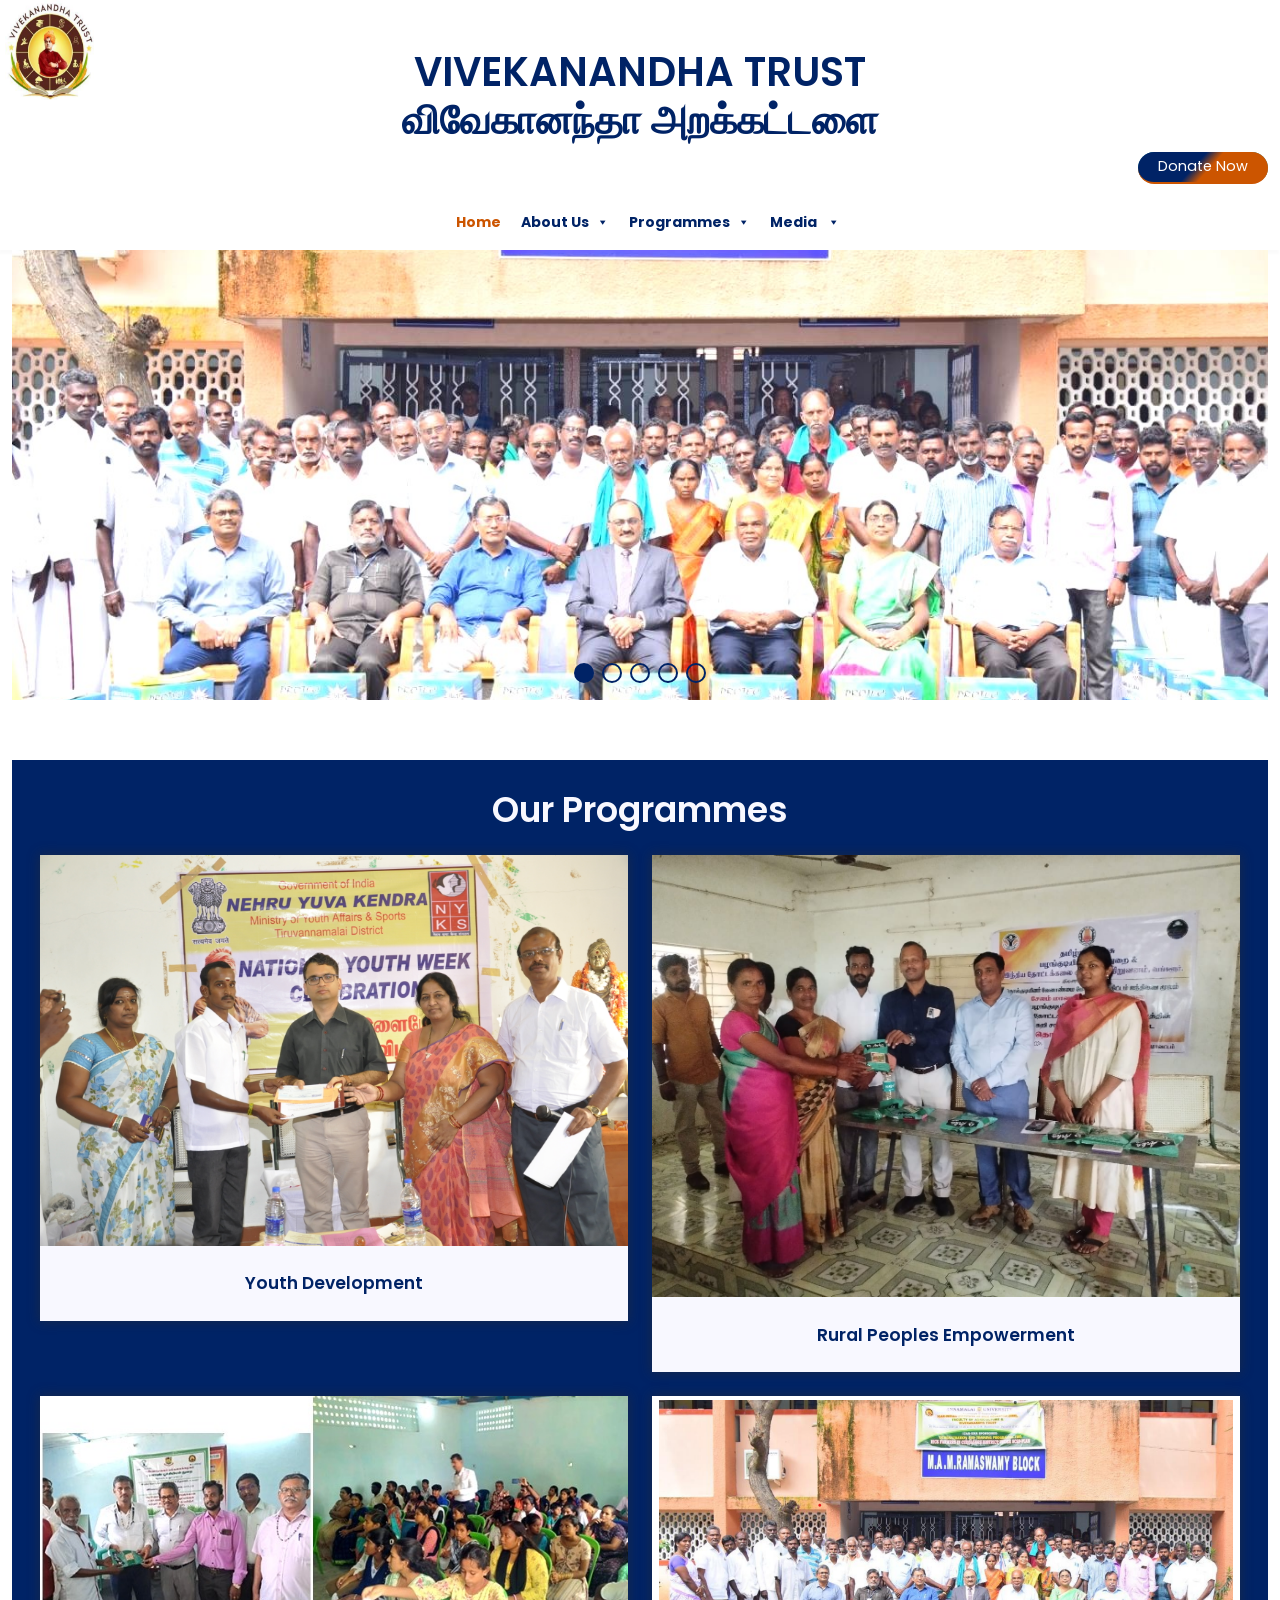
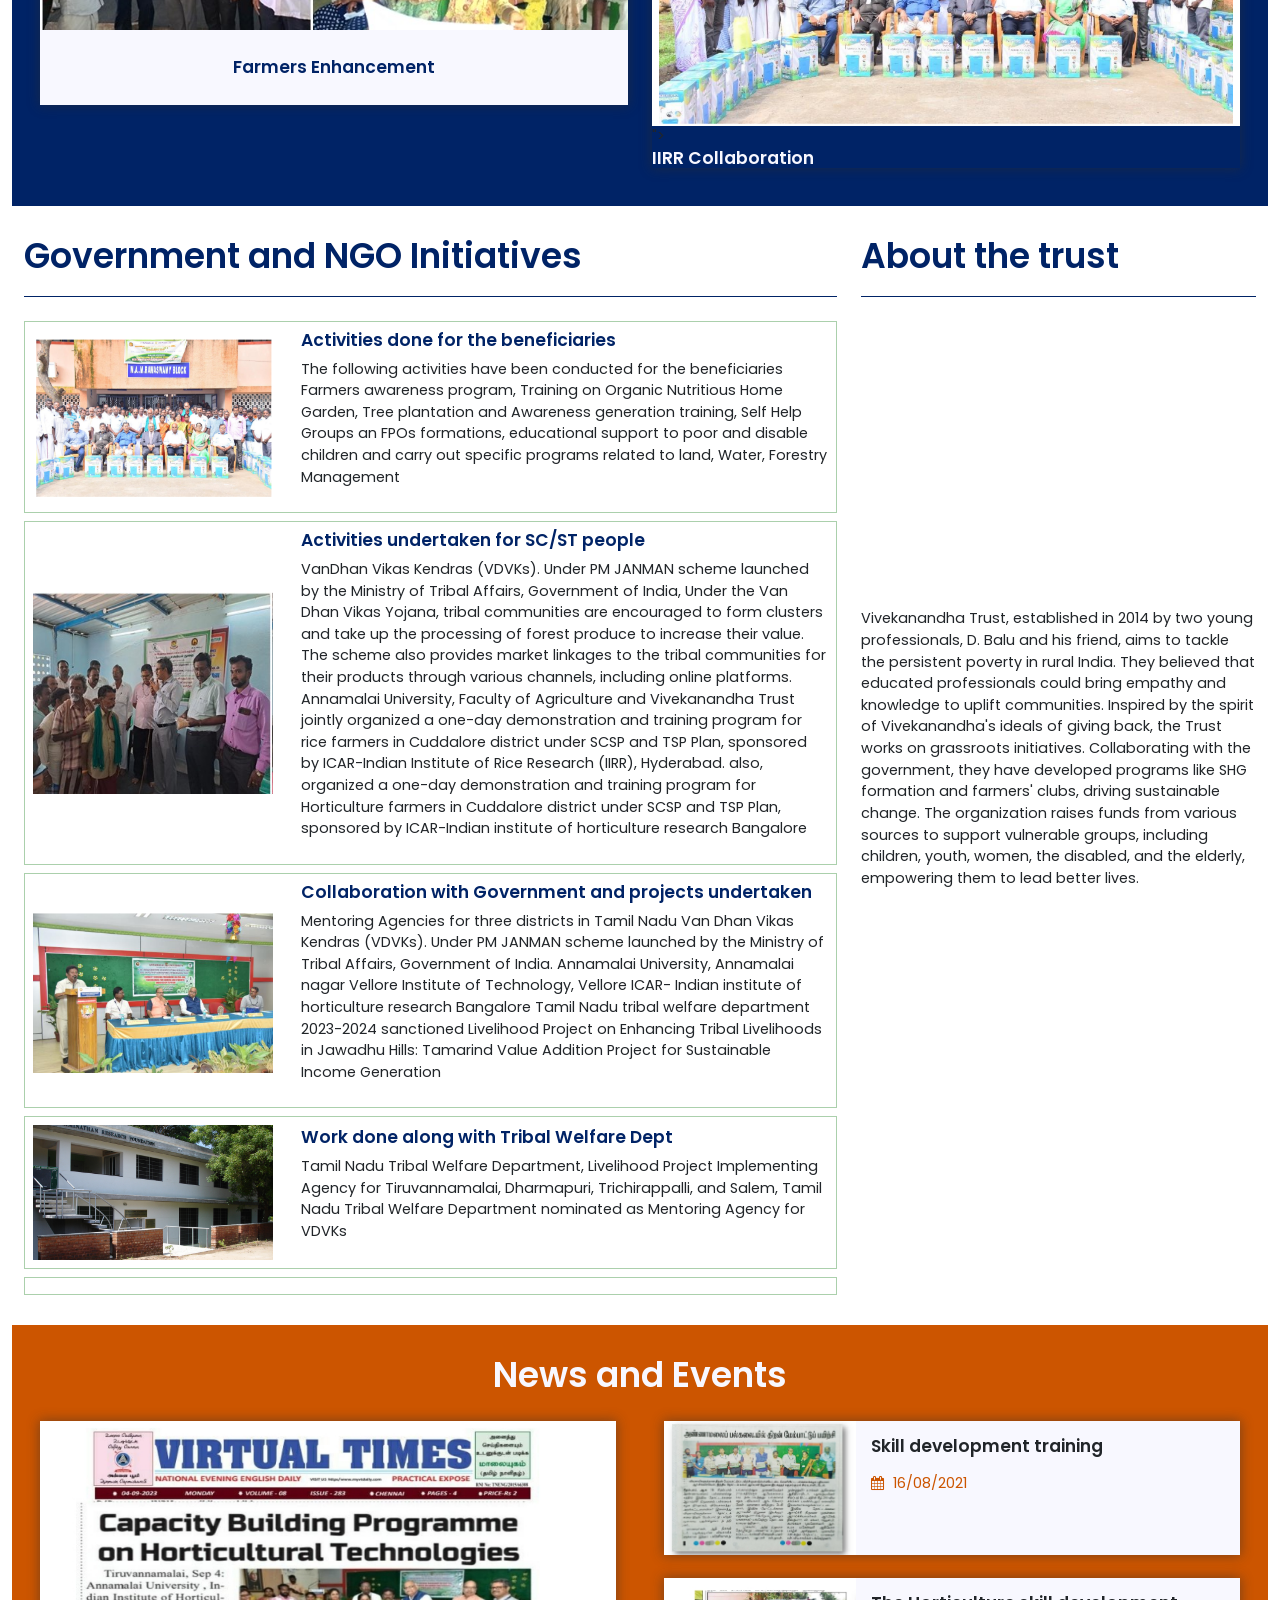
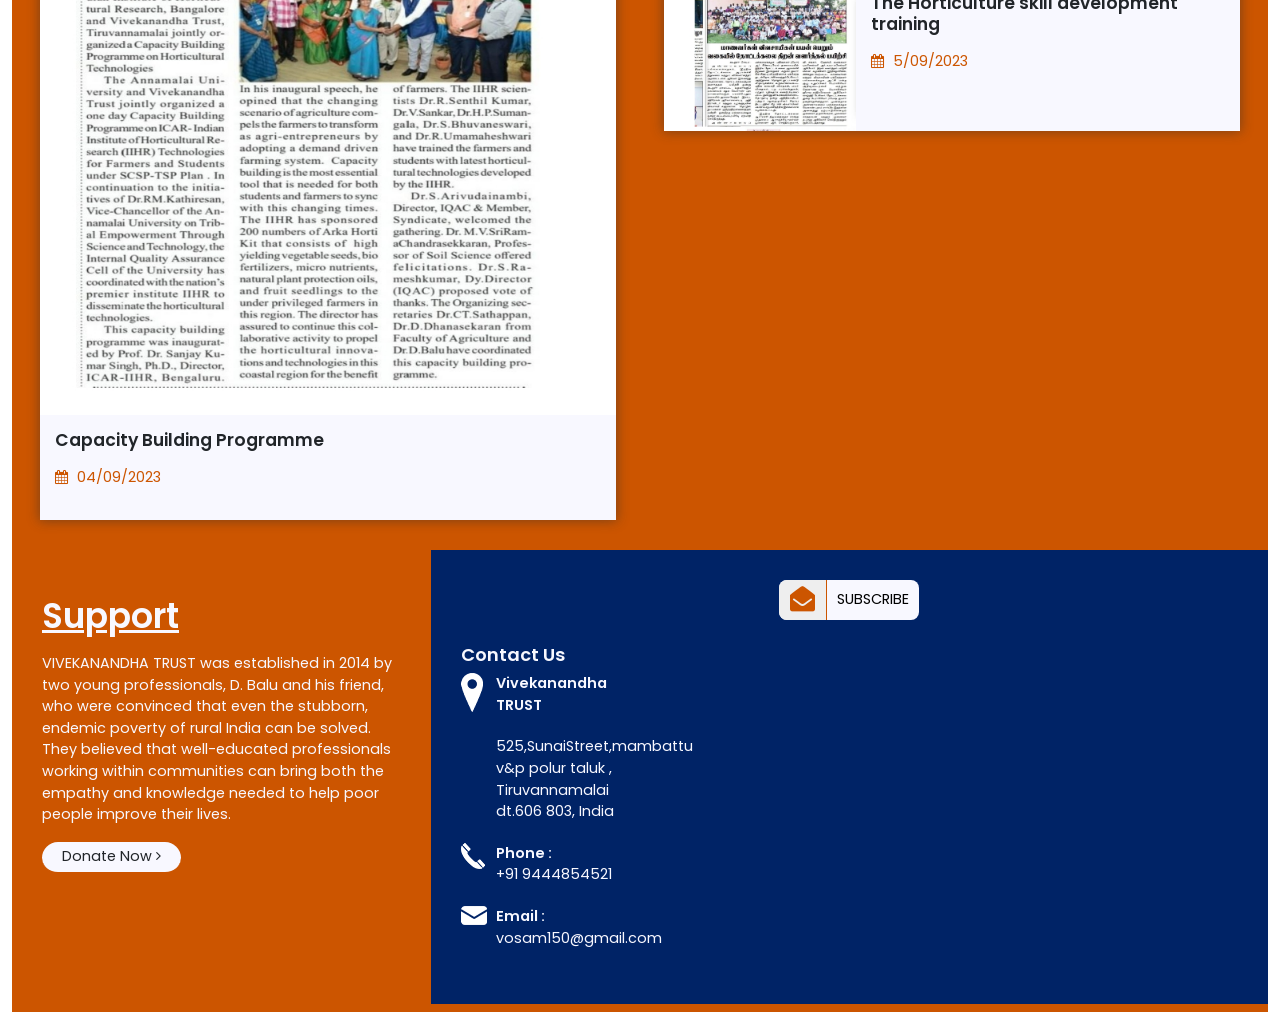
==== commit 35c2bfd7: "sk" ====
--- a/index.html
+++ b/index.html
@@ -215,7 +215,7 @@
 /* ]]> */
 </script><script type="text/javascript" src="js/ivory-search.min.js" id="ivory-search-scripts-js"></script><script type="text/javascript" src="js/wp-embed.min.js" id="wp-embed-js"></script></head>
 
-<h1 > <img src="images/trustlogo.png" alt="logo" width="180px" lef>VIVEKANANDHA TRUST <br>விவேகானந்தா அறக்கட்டளை
+<h1 > <img src="images/trustlogo.png" alt="logo" width="180px" lef><br>VIVEKANANDHA TRUST <br>விவேகானந்தா அறக்கட்டளை
 </H1>
 <style>
 
--- a/css/colorbox.css
+++ b/css/colorbox.css
@@ -0,0 +1 @@
+<html><head></head><body></body></html>
--- a/css/style1.css
+++ b/css/style1.css
@@ -0,0 +1,1846 @@
+@import url('https://fonts.googleapis.com/css2?family=Playfair+Display:ital,wght@0,400;0,500;0,600;0,700;0,800;0,900;1,400;1,500;1,600;1,700;1,800;1,900&display=swap');
+@import url('https://fonts.googleapis.com/css2?family=Poppins:ital,wght@0,100;0,200;0,300;0,400;0,500;0,600;0,700;0,800;0,900;1,100;1,200;1,300;1,400;1,500;1,600;1,700;1,800;1,900&display=swap');
+:root{
+    --orange:#CC5500;
+    --blue:#002366;
+    --gray: #f2f0ec;
+    --poppins:'Poppins', sans-serif;
+}
+*{
+    padding: 0px;
+    margin: 0px;
+    box-sizing: border-box;
+}
+body{
+    font-family: 'Poppins', sans-serif;
+    font-size: 0.9em;
+}
+iframe{
+	width:100%;
+}
+
+@media (min-width: 768px){
+    .container, .container-md, .container-sm {
+        max-width: 850px;
+    }
+}
+@media (min-width: 1200px){
+    .container, .container-lg, .container-md, .container-sm, .container-xl {
+        max-width: 1300px;
+    }
+	.container-fluid{
+		width:95%;
+	}
+}
+@media (min-width: 1200px){
+.h3, h3 {
+    font-size: 1.75em;
+}
+}
+@media (min-width: 1200px){
+	.h2, h2 {
+		font-size: 2.4em;
+	}
+}
+.h6, h6{
+	font-size:1.6em;
+}
+.h5, h5{
+	font-size: 1.25em;
+}
+ol, ul {
+    padding-left: 1rem;
+}
+a{
+    text-decoration: none!important;
+    color: var(--blue);
+}
+a:hover{
+    color: var(--orange);
+}
+/*.btn, p, a, button, ul, li, ol, label, input{
+    font-size: .9em;
+}*/
+
+h1, h2, h3, h4, h5, h6{
+    font-weight: 600;
+}
+a{
+    color: var(--blue);
+    transition: all .15s ease;
+}
+a:hover{
+    text-decoration: none;
+    color:var(--orange);
+    transition: all .15s ease;
+}
+.read-more-orange{
+    color:var(--orange);
+    text-decoration: none;
+}
+.read-more-orange:hover{
+    color: var(--blue);
+}
+.read-more-blue{
+    color:var(--blue);
+    text-decoration: none;
+}
+.read-more-blue:hover{
+    color: var(--orange);
+}
+img{
+    max-width: 100%;
+}
+.sec-padd-t{
+    padding-top: 30px;
+}
+.sec-padd-b{
+    padding-bottom: 30px;
+}
+.sec-padd{
+    padding: 30px 0;
+}
+
+.sec-mar-t{
+    margin-top: 30px;
+}
+.sec-mar-b{
+    margin-bottom: 30px;
+}
+.sec-mar{
+    margin: 30px 0;
+}
+
+.form-control:focus{
+    box-shadow: inherit;
+}
+.btn{
+	font-size:inherit;
+}
+.btn-primary{
+    background: rgb(50,158,178);
+    background-image: linear-gradient(312deg, var(--orange) 45%, var(--blue) 56%);
+	background-repeat:no-repeat;
+    border-radius: 50px;
+    border: 0px;
+    border-bottom: #CC5500 solid 2px;
+    padding:4px 20px;
+	transition: background-size 1s ease;  
+}
+.btn-primary:hover{
+    background: rgb(137, 154, 74);
+    background-image: linear-gradient(312deg, var(--blue) 45%, var(--orange) 56%);
+    border-bottom: #002366 solid 2px;
+	transition: background-size 1s ease;  
+}
+.btn-white{
+    border-radius: 50px;
+    border: 0px;
+    border-bottom: #CC5500 solid 2px;
+    padding:4px 20px;
+    transition: all .15s ease;
+    background-color: #F8F8FF;
+}
+.btn-white:hover{
+    transition: all .15s ease;
+    background-color: var(--blue);
+    color: #F8F8FF;
+}
+.header{
+    display:flex;
+    justify-content: space-between;
+    align-items: center;
+    border-bottom: var(--blue) solid 1px;
+    padding-bottom: 10px;
+}
+.header h2{
+    color:var(--blue);
+}
+@media only screen and (max-width:767px){
+    .header .btn{
+        padding: 4px 10px;
+        font-size: 0.8em;
+    }
+}
+
+
+.bg-orange{
+    background-color: var(--orange)!important;
+}
+.bg-blue{
+    background-color: var(--blue)!important;
+}
+.bg-gray{
+    background-color: var(--gray)!important;
+}
+/* Top Header */
+.tp-header .tp-left{
+    background-color: var(--orange);
+    padding: 10px 0;
+}
+.tp-header .tp-left ul{
+    list-style: none;
+    padding: 0px;
+    margin: 0px;
+    display: flex;
+    align-items: center;
+    color: #F8F8FF;
+    padding-left: 30px;
+}
+.tp-header .tp-left ul li:first-child{
+    padding-right: 25px;
+}
+.tp-header .tp-left ul li a{
+	color:#F8F8FF;
+}
+	
+.tp-header .tp-right ul{
+    list-style: none;
+    padding: 0px;
+    margin: 0px;
+    display: flex;
+    align-items: center;
+    color: #F8F8FF;
+    padding: 10px 0;
+}
+.tp-header .tp-right ul li{
+    color: #000;
+    
+}
+.tp-header .tp-right ul li a{
+    color: #000;
+    padding-left: 8px;
+    padding-right: 8px;
+    text-decoration: none;
+}
+.tp-header .tp-right ul li a:hover{
+    color: var(--orange);
+}
+.tp-header .tp-right .tp-right-group{
+    display: flex;
+    align-items: center;
+    justify-content: flex-end;
+}
+
+@media only screen and (max-width:767px){
+    .tp-header .tp-left ul{
+        padding-left: 10px;
+        padding-right: 10px;
+    }
+    .tp-header .tp-left ul li:first-child {
+        padding-right: 8px;
+    }
+    .tp-header .tp-left ul li{
+        font-size: 0.7em;
+    }
+    .tp-header .tp-right .tp-right-group{
+        justify-content: center;
+    }  
+}
+@media only screen and (min-width:1200px){
+    .tp-header .tp-left{
+        padding-left: 37px;
+    }
+    /*
+	.tp-header .tp-right{
+        padding-right: 53px;
+    }
+	*/
+	 .s-drop .nav-link{
+		padding-right:0px;
+	 }
+}
+.tp-header .tp-right .tp-right-group ul li button{
+	background:inherit;
+	border:0px;
+	padding-left: 8px;
+    padding-right: 8px;
+	font-size:1em;
+}
+/* Top Header End */
+
+/* Menu Header */
+.menu-header{
+	box-shadow:#00000005 -1px 4px 2px;
+}
+.menu-header .navbar-light .navbar-nav .nav-link{
+    font-weight: 500;
+    color: var(--blue);
+}
+.menu-header .navbar-light .navbar-nav .nav-link:hover{
+    color: var(--orange);
+}
+.menu-header .search-icon{
+    background-color: var(--blue);
+    color: #fff;
+    height: 35px;
+    width: 35px;
+    border-radius: 50px;
+    display: flex;
+    align-items: center;
+    justify-content: center ;
+}
+.menu-header .search-icon:hover{
+    background-color: var(--orange);
+}
+.navbar-toggler-icon{
+    width: 1em;
+    height: 1em;
+}
+.navbar-toggler:focus{
+    box-shadow: inherit;
+    border:var(--blue) solid 1px;
+}
+@media only screen and (max-width:767px){
+    .menu-header .navbar-light .navbar-brand img{
+        width:250px;
+    }
+}
+/* Menu Header End */
+
+/* Swiper main property */
+.swiper-container {
+    width: 100%;
+    height: 100%;
+  }
+
+  .swiper-slide {
+    /* Center slide text vertically */
+    display: -webkit-box;
+    display: -ms-flexbox;
+    display: -webkit-flex;
+    display: flex;
+    -webkit-box-pack: center;
+    -ms-flex-pack: center;
+    -webkit-justify-content: center;
+    justify-content: center;
+    -webkit-box-align: center;
+    -ms-flex-align: center;
+    -webkit-align-items: center;
+    align-items: center;
+  }
+/* Swiper main property end */
+
+/* Home Slider */
+.home-slider .swiper-slide{
+    height: 450px;
+    position: relative;
+    overflow: hidden;
+}
+.home-slider .swiper-slide .bg-pt{
+    position: absolute;
+    left: 0px;
+}
+.home-slider .swiper-slide .content{
+    position: relative;
+    z-index: 11;
+    background: #000000a3;
+    padding: 20px;
+    border-radius: 3px;
+    margin-top: 150px;
+}
+.home-slider .swiper-slide .content h2{
+    color: #F8F8FF;
+}
+.home-slider .swiper-slide .content p{
+    color: #F8F8FF;
+}
+.swiper-pagination-bullet{
+    background-color:inherit;
+    border:#F8F8FF solid 2px;
+    opacity: 1;
+    height: 10px;
+    width: 10px;
+}
+.swiper-pagination-bullet-active{
+    background-color:#F8F8FF;
+}
+@media only screen and (max-width:767px){
+    .home-slider .swiper-slide{
+        height:350px;
+    }
+}
+/* Home Slider End */
+
+/* Home Upcoming event */
+.home-up-event .box{
+    border:#abd0ac solid 1px;
+    padding:15px
+}
+.home-up-event .box h6{
+    font-size: 1.2em;
+    color: var(--blue);
+}
+.home-up-event .box p{
+	overflow: hidden;
+    text-overflow: ellipsis;
+    display: -webkit-box;
+    -webkit-line-clamp: 4;
+    -webkit-box-orient: vertical;
+}
+/*.home-up-event .date-by{
+	color:var(--orange);
+}*/
+/* Home upcoming event end */
+
+/* Home programmes Start */
+.home-programmes{
+    background-color:var(--blue) ;
+}
+.home-programmes h6{
+    color: #F8F8FF;
+    font-weight: 600;
+}
+.home-programmes h2{
+    color: #F8F8FF;
+}
+.home-programmes .box{
+    box-shadow: #2d2d2d7a 0 0 11px 1px;
+}
+.home-programmes .box .box-text{
+    background-color:#F8F8FF;
+    height: 75px;
+    display: flex;
+    align-items: center;
+    text-align: center;
+    justify-self: center;
+}
+.home-programmes .box img{
+    width: 100%;
+}
+.home-programmes .box .box-text h6{
+	font-size:1.2em;
+    width: 100%;
+    color: var(--blue);
+    padding:10px 10px;
+    text-align: center;
+   margin-bottom: 0px;
+}
+.home-programmes .box .box-text a{
+    text-decoration: none;
+    width: 100%;
+}
+/* Home Programmes End */
+
+/* Centerabout */
+.centerabout .boxes .box{
+    border:#abd0ac solid 1px;
+    padding:8px;
+    margin-bottom: 8px;
+}
+.centerabout .boxes .box:last-child{
+    margin-bottom: 0px;
+}
+.centerabout .boxes .box .photo{
+    margin-right: 20px;
+}
+.centerabout .boxes .box h6{
+        font-size: 1.2em;
+    color: var(--blue);
+}
+.centerabout .boxes .box a{
+    text-decoration: none;
+    color: var(--blue);
+}
+.h-about img{
+    margin-bottom: 20px;
+}
+.h-about .read-more-orange{
+    display: block;
+    margin-bottom: 20px;
+}
+/* Centerabout end */
+
+/* News and Updates */
+.home-news{
+    background-color: var(--orange);
+}
+.home-news .subject h2{
+    color: #F8F8FF;
+}
+.home-news .box{
+    background-color: #F8F8FF;
+    box-shadow: #2d2d2d7a 0 0 11px 1px;
+}
+.home-news .box .photo{
+	height:100%;
+}
+.home-news .box .photo img{
+	height:100%;
+	object-fit:cover;
+}
+.home-news .box:nth-child(2){
+	margin-top: 23px;
+}
+.home-news .box .image img{
+    width: 100%;
+}
+.home-news .box .content{
+    padding:15px
+}
+.home-news .box .content a{
+    text-decoration: none;
+}
+.home-news .box .content p{
+    overflow: hidden;
+   text-overflow: ellipsis;
+   display: -webkit-box;
+   -webkit-line-clamp: 3; /* number of lines to show */
+   -webkit-box-orient: vertical;
+}
+.home-news .box .photo img{
+	height:100%;
+	object-fit:cover;
+}
+.post-d{
+    color: var(--orange);
+}
+.post-d i{
+    margin-right: 5px;
+}
+
+.post-d.vertical{
+    flex-direction: column;
+}
+
+@media only screen and (max-width:767px) {
+    .home-news .news-right .box p{
+        display: none;
+    }
+    .home-news .news-right .box h6{
+        font-size: 0.8em;
+    }
+    .home-news .news-right .box .post-d{
+        font-size: 0.6em;
+    }
+}
+
+/* News and Updates End */
+
+/* footer start */
+.footer{
+    border-bottom: var(--orange) solid 8px;
+}
+.footer .box{
+    padding: 30px 30px;
+}
+.footer .box img{
+    margin-bottom: 20px;
+}
+.footer, .footer p{
+    color: #F8F8FF;
+}
+.footer .box h6, .footer .box1 h6{
+    margin-bottom: 20px;
+    /*font-size: 1em;*/
+}
+.social-icon{
+    list-style: none;
+    margin:0px;
+    padding:0px;
+    display: flex;
+    align-items: center;
+}
+.social-icon li{
+    margin-right: 10px;
+}
+.social-icon:last-child{
+    margin-right: 0px;
+}
+.social-icon li a{
+    background-color:var(--blue);
+    height: 35px;
+    width: 35px;
+    color: #F8F8FF;
+    text-decoration: none;
+    display: flex;
+    align-items: center;
+    justify-content: center;
+    border-radius: 50px;
+}
+.footer ul{
+    list-style: none;
+    margin: 0px;
+    padding: 0px;
+}
+.footer ul li{
+    margin-bottom: 4px;
+}
+.footer ul li:last-child{
+    margin-bottom: 0px;
+}
+
+.footer ul li a{
+    color: #F8F8FF;
+    text-decoration: none;
+}
+.footer .contact li{
+    position: relative;
+    padding-left: 35px;
+    margin-bottom: 20px;
+}
+.footer .contact li img{
+    position: absolute;
+    left: 0px;
+}
+.newsletter{
+    display: flex;
+    align-items: center;
+    justify-content: center;
+}
+.newsletter .text{
+    margin-right: 20px;
+}
+.newsletter .text h6{
+    margin-bottom: 0px;
+}
+.newsletter .inp{
+    display: flex;
+    align-items: center;
+}
+.newsletter .inp input{
+    border: #F8F8FF solid 1px;
+    background-color: inherit;
+    height: 35px;
+    color: #F8F8FF;
+    padding-left: 10px;
+}
+.newsletter .inp input::placeholder{
+    color:#F8F8FF;
+    font-size: 0.8em;
+}
+.newsletter .inp .btn{
+    background-color: #F8F8FF;
+    border-radius: 0px;
+    border: #F8F8FF solid 1px;
+}
+.newsletter .inp .btn:hover{
+    background-color: var(--orange);
+    color: #F8F8FF;
+}
+.footer .leftbox, .footer .rightbox{
+    height: 100%;
+    position: relative;
+}
+@media only screen and (max-width:767px){
+    .newsletter{
+        flex-direction: column;
+    }
+    .newsletter .text{
+        margin-bottom: 15px;
+    }
+    .footer .contact{
+        margin-top: 20px;
+    }
+}
+@media only screen and (max-width:1200px){
+    .footer .rightbox::before {
+        position: absolute;
+        left: -15px;
+        top: 0px;
+        height: 100%;
+        width: 15px;
+        content: '';
+        background-color: var(--blue);
+    }
+    .footer .rightbox::after {
+        position: absolute;
+        right: -15px;
+        top: 0px;
+        height: 100%;
+        width: 15px;
+        content: '';
+        background-color: var(--blue);
+    }
+    .footer .leftbox::before {
+        position: absolute;
+        left: -15px;
+        top: 0px;
+        height: 100%;
+        width: 15px;
+        content: '';
+        background-color: var(--orange);
+    }
+    .footer .leftbox::after {
+        position: absolute;
+        right: -15px;
+        top: 0px;
+        height: 100%;
+        width: 15px;
+        content: '';
+        background-color: var(--orange);
+    }
+}
+/*@media only screen and (min-width:1200px){
+    .footer .rightbox::after {
+        position: absolute;
+        right: -56px;
+        top: 0px;
+        height: 100%;
+        width: 56px;
+        content: '';
+        background-color: var(--blue);
+    }
+    .footer .leftbox::before {
+        position: absolute;
+        left: -56px;
+        top: 0px;
+        height: 100%;
+        width: 56px;
+        content: '';
+        background-color: var(--orange);
+    }
+}*/
+/* footer end */
+
+/* Programme Page */
+
+/* Innerpage banner */
+.inner-banner{
+    position: relative;
+    overflow: hidden;
+    /*height: 250px;*/
+	height:450px;
+}
+.inner-banner .bg-pt{
+    position: absolute;
+    left: 0px;
+    top: 0px;
+}
+.inner-banner .content{
+    z-index: 10;
+    position: relative;
+}
+.inner-banner .content h2{
+    color: #F8F8FF;
+}
+.inner-banner .content p, .inner-banner .content p a{
+	color:#F8F8FF;
+}
+.inner-banner .content ul{
+    list-style: none;
+    padding: 0px;
+    margin: 0px;
+}
+.inner-banner .content ul li{
+    color: #F8F8FF;
+    display: inline;
+}
+.inner-banner .content ul li a{
+    color: #F8F8FF;
+    text-decoration: none;
+    display: inline-block;
+}
+.inner-banner .content ul li a:hover{
+    text-decoration: underline;
+}
+/*photo*/
+
+.photo{
+    position: relative;
+    overflow: hidden;
+}
+.photo img{
+    margin-bottom: 15px;
+}
+.photo img{
+    width: 100%;
+    height: auto;
+    /* transform: scale(1.5); */
+    transform-origin: right center;
+    transition: all 0.7s ease 0s;
+    margin-bottom: 0px;
+}
+.photo:hover img{
+    opacity: 0.8;
+    transform:scale(1.1);
+}
+
+
+
+/* Innerpage banner end */
+
+.p_card h6{
+	font-size: 1.5em;
+    color: var(--blue);
+}
+.p_card .pic{
+    position: relative;
+    overflow: hidden;
+}
+.p_card img{
+    margin-bottom: 15px;
+}
+.p_card .pic img{
+    width: 100%;
+    height: auto;
+    /* transform: scale(1.5); */
+    transform-origin: right center;
+    transition: all 0.7s ease 0s;
+    margin-bottom: 0px;
+}
+.p_card .pic:hover img{
+    opacity: 0.8;
+    transform:scale(1.1);
+}
+.p_card a{
+    text-decoration: none;
+}
+.heading{
+    background-color: var(--orange);
+    padding: 17px 0;
+    position: relative;
+    display: flex;
+    align-items: center;
+    justify-content: space-between;
+    padding-right: 15px;
+	padding-left: 15px;
+}
+.heading::before{
+    /*background-color: var(--orange);
+    position: absolute;
+    left: -52px;
+    top: 0px;
+    height: 100%;
+    content:'';
+    width: 52px;*/
+}
+.heading h3{
+    color: #F8F8FF;
+    margin: 0px;
+}
+.right-panel h4{
+    color: #F8F8FF;
+    text-align: center;
+}
+.right_nv{
+    background-color: var(--blue);
+    padding: 20px;
+}
+.right_nv ul{
+    list-style: none;
+    padding: 0px;
+    margin: 0px;
+}
+.right_nv li{
+    border-bottom: rgba(255, 255, 255, 0.719) solid 1px;
+    text-align: center;
+}
+.right_nv li a{
+    color: #F8F8FF;
+    display: block;
+    padding: 7px 0;
+    transition: all .15s ease;
+    text-decoration: none;
+}
+.right_nv li a:hover{
+    background-color: var(--orange);
+    text-decoration: none;
+}
+
+
+.right_nv.bg-orange li a:hover{
+    background-color: var(--blue);
+    text-decoration: none;
+}
+
+
+
+.news_update{
+    background-color: var(--orange);
+    padding: 20px;
+}
+.news_update .box{
+    margin-bottom: 15px;
+    text-align: left;
+}
+.news_update .box .pic{
+    position: relative;
+    overflow: hidden;
+}
+.news_update .box p{
+    color: #F8F8FF;
+}
+.news_update .box .pic img{
+    width: 100%;
+    height: auto;
+    /* transform: scale(1.5); */
+    transform-origin: right center;
+    transition: all 0.7s ease 0s;
+}
+.news_update .box .pic:hover img{
+    opacity: 0.8;
+    transform:scale(1.1);
+}
+.news_update .box a{
+    text-decoration: none;
+}
+.news_update .box a h6{
+    color: #F8F8FF;
+}
+.news_update .box h2 a:hover{
+    text-decoration: none;
+}
+.news_update .box .post-d{
+    color: #F8F8FF;
+	font-size:.9em;
+}
+
+.research_right{
+    background-color: var(--blue);
+    padding: 20px;
+}
+.research_right .box{
+    background-color:#f2f0ec;
+}
+.research_right .box img{
+    width: 100%;
+}
+.research_right .box .content{
+    padding:6px 5px 6px 12px;
+}
+.research_right .box .pic{
+    position: relative;
+    overflow: hidden;
+	height:100%;
+}
+.research_right .box .pic img{
+    width: 100%;
+    height: auto;
+    /* transform: scale(1.5); */
+    transform-origin: right center;
+    transition: all 0.7s ease 0s;
+	height:100%;
+	object-fit:cover;
+	object-position:center;
+}
+.research_right .box .pic:hover img{
+    opacity: 0.8;
+    transform:scale(1.1);
+}   
+.research_right .box .content a{
+    text-decoration: none;
+}
+.research_right .box .content p{
+    margin: 10px 0;
+    font-size: 13px;
+}
+.research_right .box span{
+    display: block;
+    width: 80%;
+    height: 8px;
+    background-color: var(--orange);
+}
+/* Programme page end */
+
+/* our history start */
+.swaminathan h2{
+    color: var(--blue);
+	font-size:2em;
+}
+.swaminathan h5{
+    color: var(--blue);
+    line-height: 1.5;
+}
+.swaminathan.white-text h2, .swaminathan.white-text h5, .swaminathan.white-text p, .swaminathan.white-text a{
+    color: #F8F8FF;
+}
+.swaminathan h3{
+    color: var(--blue);
+}
+@media only screen and (max-width:767px){
+    .swaminathan img{
+        margin-bottom: 15px;
+    }
+}
+.numbers{
+    background-color: var(--orange);
+}
+.numbers .box{
+    border: #F8F8FF solid 1px;
+    color: #F8F8FF;
+    text-align: center;
+    height: 100%;
+    display: flex;
+    flex-direction: column;
+    align-items: center;
+    justify-content: center;
+    padding: 10px 5px;
+}
+.numbers .box p{
+    margin-bottom: 0px;
+}
+/* Our history end */
+
+/* Our Team */
+.title h2, .title h3{
+    color: var(--blue);
+}
+.team-title{
+    background-color: #f2f0ec;
+    position: relative;
+}
+.team-title::before{
+    position: absolute;
+    content: '';
+    height: 6px;
+    background-color: var(--blue);
+    top: 0px;
+    width: 90%;
+}
+.team-title h3{
+    color: #000;
+    margin: 0px;
+    padding: 15px;
+}
+.team .box{
+    border: #c0dcec solid 1px;
+    text-align: center;
+    position: relative;
+    display: flex;
+    flex-direction: column;
+    justify-content: center;
+    align-items: center;
+    height: 100%;
+}
+.team .box .picture{
+    width: 140px;
+    height: 140px;
+    border: var(--blue) solid 2px;
+    border-radius: 50%;
+    position: absolute;
+    overflow: hidden;
+    top: -50px;
+}
+.team .box .picture img{
+    width: 100%;
+    height: 100%;
+    object-fit: cover;
+}
+.team .box .ab-pic{
+	margin-top:55px;
+	padding:0 15px;
+}
+.team .box a{
+    text-decoration: none;
+}
+.team .box h6{
+    font-weight: 600;
+    font-size: 1.2em;
+    margin-top: 50px;
+}
+
+.team-model .times button{
+    background-color: #F8F8FF;
+    border-radius: 50px;
+    height: 25px;
+    width: 25px;
+    position: relative;
+    right: -10px;
+    top: -10px;
+    opacity: 1;
+}
+.team-model .modal-content{
+    border-radius: 0px;
+}
+.team-model .modal-content::before{
+    position: absolute;
+    content: '';
+    height: 6px;
+    background-color: var(--blue);
+    top: 0px;
+    width: 80%;
+}
+.name-card h6{
+    color: var(--blue);
+}
+.name-card a{
+    text-decoration: none;
+}
+.name-card .picture{
+    width: 140px;
+    height: 140px;
+    border: var(--blue) solid 2px;
+    border-radius: 50%;
+    position: relative;
+    overflow: hidden;
+}
+.name-card .picture img{
+    width: 140px;
+    height: 140px;
+    object-fit: cover;
+}
+/* Our Team end */
+
+/* founder */
+.leader-quote{
+    background-color: var(--gray);
+    position: relative;
+    padding: 30px;
+}
+.leader-quote::before{
+    position: absolute;
+    content: '';
+    height: 6px;
+    background-color: var(--blue);
+    top: 0px;
+    width: 90%;
+    left: 0px;
+}
+.f-box .box{
+    background-color: var(--gray);
+    padding: 25px;
+    position: relative;
+    text-align: center;
+}
+.f-box .box p{
+    margin: 0px;
+    font-weight: 600;
+}
+.f-box .box::before{
+    position: absolute;
+    content: '';
+    height: 6px;
+    background-color: var(--blue);
+    top: 0px;
+    width: 90%;
+    left: 0px;
+}
+.f-box .box.orange::before{
+    position: absolute;
+    content: '';
+    height: 6px;
+    background-color: var(--orange);
+    top: 0px;
+    width: 90%;
+    left: 0px;
+}
+/* founder end */
+
+/* blog page start */
+.blog-big-card{
+    position: relative;
+    overflow: hidden;
+}
+.blog-big-card .picture img{
+    width: 100%;
+}
+.blog-big-card .content{
+    position: absolute;
+    bottom: 0px;
+    width: 100%;
+    left: 0px;
+    padding:20px 25px;
+}
+.blog-big-card .shadow{
+    position: absolute;
+    left: 0px;
+    bottom: -90px;
+    width: 100%;
+}
+.blog-big-card .content a h6{
+    color: #F8F8FF;
+}
+.blog-big-card .content .date-by{
+    color: #F8F8FF;
+}
+
+.blog-card .photo{
+    margin-bottom: 15px;
+}
+.blog-card .photo img{
+    width: 100%;
+}
+.blog-card .content a, .blog-big-card .content a{
+    text-decoration: none;
+}
+.blog-card .content a h6{
+    font-size: 1.3em;
+    color: var(--blue);
+}
+.blog-card .content a h6:hover{
+    color: var(--blue);
+}
+.blog-card .content .date-by{
+    margin-bottom: 15px;
+    color: var(--orange);
+}
+.blog-card .content p{
+    overflow: hidden;
+    text-overflow: ellipsis;
+    display: -webkit-box;
+    -webkit-line-clamp: 3; /* number of lines to show */
+    -webkit-box-orient: vertical;
+}
+.orange-title h2{
+    color: #F8F8FF;
+    margin-bottom: 0px;
+	font-size:1.8em;
+}
+
+.blog-detail .date-by{
+    color: var(--orange);
+}
+.blog-detail .date-by div:first-child{
+    margin-bottom: 10px;
+}
+.blog-detail .title{
+    margin: 20px 0;
+}
+.blog-detail .title h6, .blog-detail .title h4{
+    color: var(--blue);
+    margin: 0px;
+}
+.blog-detail .photo{
+    margin-bottom: 15px;
+}
+.blog-detail .photo img{
+    width:100%;
+}
+.blog-detail p, .blog-detail ul, .blog-detail ol{
+    line-height: 1.6;
+    font-weight: 500;
+}
+.blog-detail .des h6{
+    color: var(--blue);
+    font-weight: 500;
+}
+.blog-detail span{
+    color: var(--blue);
+}
+.blog-detail .f-box .box{
+    height: 100%;
+    display: flex;
+    justify-content: center;
+    align-items: center;
+}
+.blog-detail .f-box .text-left h5{
+    color: var(--blue);
+}
+.blog-detail table{
+	border:#ccc solid 1px;
+	padding:5px;
+}
+.blog-detail table td, .blog-detail table th{
+	border:#ccc solid 1px;
+	padding:5px;
+}
+.page-link{
+    background-color: var(--gray)!important;
+    color: #000;
+    font-weight: 500;
+}
+/* Blog Page end */
+
+/* Photos Page */
+.photo-card img{
+    margin-bottom: 12px;
+}
+.photo-card a{
+    text-decoration: none;
+}
+
+.gallery-top {
+    height: 80%;
+    width: 100%;
+}
+.gallery-thumbs {
+    height: 20%;
+    box-sizing: border-box;
+    padding: 10px 0;
+}
+.gallery-thumbs .swiper-slide {
+    width: 20%;
+    height: 100%;
+    opacity: 0.4;
+}
+.gallery-thumbs .swiper-slide-active {
+    opacity: 1;
+}
+.gallery-top .swiper-button-next, .swiper-button-prev{
+    background-color: var(--blue);
+    height: 35px;
+    width: 35px;
+    display: flex;
+    align-items: center;
+    justify-content: center;
+    border-radius: 50px;
+}
+.gallery-top .swiper-button-next:after, .swiper-button-prev:after{
+    font-size: 1em;
+    color: #F8F8FF;
+}
+.video-card .d-flex{
+    color: var(--orange);
+}
+.video-card h6{
+	font-size:1.2em;
+}
+
+.ongoing-detail h6{
+    color: var(--blue);
+}
+.ongoing-detail .photo{
+    margin-bottom: 15px;
+}
+.ongoing-detail .photo img{
+    width: 100%;
+}
+/* Photos page end */
+
+.ab{
+    background-color: var(--blue);
+    padding: 20px;
+}
+.ab-h{
+    color: #F8F8FF;
+    text-align: center;
+}
+.ab-h img{
+    margin-right: 10px;
+}
+.ab ul{
+    list-style: none;
+    margin: 0px;
+    padding: 0px;
+    text-align: center;
+    color: #F8F8FF;
+}
+.ab ul li{
+    border-bottom: rgba(255, 255, 255, 0.247) solid 1px;
+    padding: 8px 0;
+}
+.ab ul a{
+    color: #F8F8FF;
+    text-decoration: none;
+    display: inline;
+}
+.fill-form textarea.form-control{
+    height: 120px;
+}
+.table-scroll {
+    max-width: 1250px;
+    overflow-x: scroll;
+}
+/* width */
+::-webkit-scrollbar {
+    width: 10px;
+  }
+  
+  /* Track */
+  ::-webkit-scrollbar-track {
+    background: #f1f1f1; 
+  }
+   
+  /* Handle */
+  ::-webkit-scrollbar-thumb {
+    background: #888; 
+  }
+  
+  /* Handle on hover */
+  ::-webkit-scrollbar-thumb:hover {
+    background: #555; 
+  }
+.job-table thead{
+    background-color: var(--blue);
+}
+.job-table thead th{
+    color: #F8F8FF;
+    border: rgba(255, 255, 255, 0.425) solid 1px;
+}
+.job-table tbody td{
+    border: var(--blue) solid 1px;
+}
+
+.career-detail .subject{
+    background-color: var(--blue);
+    text-align: end;
+    color: #F8F8FF;
+    padding: 20px 15px;
+}
+.career-detail .subject h6{
+    font-size: 1.3em;
+}
+.career-detail .subject h6, .career-detail p{
+    margin-bottom: 0px;
+}
+.career-detail .bdr{
+    border-bottom: var(--blue) solid 1px;
+    padding: 40px 15px;
+    padding-top: 10px;
+}
+.career-detail .bdr ul{
+    list-style-type: none;
+    margin: 0px;
+    padding:0px;
+}
+.career-detail .bdr ul li {
+    position: relative;
+    padding-left: 12px;
+  }
+  .career-detail .bdr ul li:before {
+    content: "- ";
+    left: 0px;
+    position: absolute;
+  }
+  .career-detail .bdr ol{
+      padding-left: 13px;
+  }
+  @media only screen and (max-width:767px){
+    .career-detail .subject{
+        text-align: start;
+    }
+  }
+
+.catelouge-card{
+    background-color: var(--gray);
+    display: inline-block;
+    min-width: 200px;
+    text-align: center;
+    padding-top: 20px;
+    border-radius: 4px;
+    overflow: hidden;
+}
+.catelouge-card p{
+    display: block;
+    padding: 15px 0 10px;
+    margin: 0px;
+}
+.catelouge-card span{
+    background-color: var(--blue);
+    display: block;
+    color: #F8F8FF;
+    padding: 7px 15px;
+}
+.catelouge-card:hover span{
+    background-color: var(--orange);
+}
+.teamgutter .gy-5{
+	--bs-gutter-y: 5rem;
+}
+.leadercolor .swaminathan:nth-child( even ) {
+    background-color:var(--orange); 
+	padding-left:15px;
+	padding-right:15px;
+}
+.leadercolor .swaminathan:nth-child( even ) h2, .leadercolor .swaminathan:nth-child( even ) h5, .leadercolor .swaminathan:nth-child( even ) p,  .leadercolor .swaminathan:nth-child( even ) a {
+    color:#F8F8FF;
+}
+.up-event-card{
+    border:#cbd0ab solid 1px;
+    padding:15px;
+    margin-bottom: 15px;
+	clear:both;
+}
+.up-event-card h6{
+    font-size: 1.5em;
+    color: var(--blue);
+}
+.h100{
+	height:100%;
+}
+
+.page-numbers{
+	 position: relative;
+    display: block;
+    color: #002366;
+    text-decoration: none;
+    background-color: #F8F8FF;
+    border: 1px solid #dee2e6;
+    transition: color .15s ease-in-out,background-color .15s ease-in-out,border-color .15s ease-in-out,box-shadow .15s ease-in-out;
+	padding: .375rem .75rem;
+	background-color: var(--gray);
+    color: #000;
+    font-weight: 500;
+}
+.page-numbers.current{
+	background: rgb(50,158,178);
+    background: linear-gradient(
+312deg
+, rgb(50, 93, 178) 45%, rgb(154, 146, 74) 56%);
+color:#F8F8FF;
+}
+.btn-check:active+.btn-primary:focus, .btn-check:checked+.btn-primary:focus, .btn-primary.active:focus, .btn-primary:active:focus, .show>.btn-primary.dropdown-toggle:focus{
+	box-shadow:inherit;
+}
+.btn-check:focus+.btn-primary, .btn-primary:focus{
+	box-shadow:inherit;
+}
+.morecontent span {
+    display: none;
+}
+.morelink {
+    display: block;
+    width: 136px;
+    margin-top: 10px;
+}
+
+#searchModal .modal-body h6{
+	font-weight:600;
+}
+#searchModal .modal-body button{
+	background-color:var(--blue);
+	color:#fff;
+	border-color:var(--blue);
+}
+.contentheight{
+	height:200px;
+	overflow: hidden;
+}
+strong, b{
+	font-weight:600;
+}
+.d-card{
+	background-color:#CC5500;
+}
+.donate_card .d-card:nth-child(2){
+	background-color:#c1d73f;
+}
+.donate_card .d-card:nth-child(3){
+	background-color:#2fb8ae;
+}
+.donate_card .d-card:nth-child(4){
+	background-color:#002366;
+}
+.d-card{
+	border:0px;
+}
+.d-card h6, .d-card p{
+	color:#fff;
+}
+
+.s-drop .dropdown-menu{
+	min-width: 14rem;
+	border:0px;
+	padding:0px;
+}
+.s-drop .dropdown-menu[data-bs-popper]{
+	right:0px;
+	left:inherit;
+}
+.s-drop .input-group button{
+	background-color:var(--blue);
+	color:#F8F8FF;
+	border-color:var(--blue);
+}
+.s-drop .search-form{
+	background-color: #F8F8FF;
+    padding: 8px;
+    border-radius: 6px;
+}
+.s-drop .search-form .search-field{
+	padding: 5px 7px;
+}
+.s-drop .search-form .search-submit{
+	background-color: var(--blue);
+    color: #F8F8FF;
+    outline: none;
+    padding: 7px 7px;
+    border-radius: 6px;
+    box-shadow: inherit;
+    border: 0px;
+}
+.sticky-social{
+	position:fixed;
+	right:0px;
+	z-index:11;
+}
+.sticky-social a{
+	display:flex;
+	align-items:center;
+	justify-content:center;
+	height:40px;
+	width:40px;
+	font-size:18px;
+	color:#F8F8FF;
+}
+.sticky-social a.facebook{
+	background-color:#3b5998;
+	border-radius:6px 0 0 0;
+}
+.sticky-social a.twitter{
+	background-color:#1DA1F2;
+}
+.sticky-social a.instagram{
+	background-color:#ec4b54;
+	border-radius:0 0 0 6px;
+}
+.sticky-social a.linkedin{
+	background-color:#0077b5;
+}
+
+.sticky-social a.youtube{
+        background-color:#bb0000;
+}
+.sticky-social a.flickr{
+        background-color:#ff0084;
+}
+
+.et-link{
+	display:flex;
+	align-items:center;
+	flex-wrap:wrap;
+	font-size:0.9em;
+}
+.et-link a{
+	display: inline-block;
+    color: #F8F8FF;
+    margin-right: 4px;
+    font-size: 1em;
+    background-color: var(--orange);
+    padding: 2px 8px;
+    border-radius: 4px;
+    border: #ffffff40 solid 1px;
+	margin-bottom:6px;
+	transition:all .15s ease;
+}
+.et-link a:hover{
+	background-color:#fff;
+	color:#000;
+	transition:all .15s ease;
+}
+.max-height{
+height:auto;
+}
+.min-height{
+height:240px;
+}
+.photos-page img{
+	height:inherit;
+	width:100%;
+}
+.photos-page h6{
+	margin-top:10px;
+	font-size: 1.3em;
+    color: var(--blue);
+}
+.box h6{
+	font-size: 1.2em;
+	
+}
+.dropdown-menu{
+	font-size:inherit;
+}
+table p{
+	margin-bottom:0px;
+}
+.dropdown-item:focus, .dropdown-item:hover{
+	background-color:var(--orange);
+	color:#F8F8FF!important;
+}
+.dropdown-item.active, .dropdown-item:active{
+	background-color:var(--orange);
+}
+blockquote{
+	position: relative;
+    padding-left: 20px;
+    background-color: #eeeeee;
+    padding-top: 10px;
+    padding-bottom: 1px;
+    border-left: #000 solid 4px;
+}
+.photos-page iframe{
+	height:510px!important;
+}
+.job-table .qc p{
+	overflow: hidden;
+    text-overflow: ellipsis;
+    display: -webkit-box;
+    -webkit-line-clamp: 5;
+    -webkit-box-orient: vertical;
+}
+.research_right .box .content p{
+	overflow: hidden;
+    text-overflow: ellipsis;
+    display: -webkit-box;
+    -webkit-line-clamp: 4;
+    -webkit-box-orient: vertical;
+}
+.stories-page .p_card{
+	border-bottom:#ccc dashed 2px;
+	padding-bottom:15px;
+}
+.stories-page .p_card h6{
+	font-size:1.3em;
+}
+
+/*For flickr*/
+.dc_jflickr_thumbs {
+    display: flex;
+    flex-wrap: wrap;
+}
+.dc_jflickr_thumbs li {
+	flex: 1 1 80px;
+}
+.dc_jflickr_thumbs li img{
+	width:100%;
+}
+/*Flickr End*/
+
+.flickr-heading{
+	background-color: #002366;
+    color: #F8F8FF;
+    padding: 7px 15px;
+	display: flex;
+    justify-content: space-between;
+	align-items:center;
+}
+.flickr-heading .title{
+	font-size: 1.6em;
+}
+.flickr-heading a{
+	color:#F8F8FF;
+	font-size:1em;
+}
+/*.social-feed iframe{
+	min-height:430px!important;
+}*/
+.timeline-Viewport{
+	height:430px!important;
+}
+.d-now img{
+	height:auto;
+}
+.addtoany_share_save_container{
+	display:none;
+}
+.social-media-active-page .addtoany_share_save_container{
+	display:block;
+}
+.gmpInfoWindowtitle{
+	font-family: 'Poppins', sans-serif;
+}
+.map-country .f-image img{
+	border: #ccc solid 1px;
+    padding: 5px;
+    border-radius: 4px;
+}
+.inthenews .up-event-card h6{
+	font-size:1.3em;
+}
+
+.is-form-style.is-form-style-3 input.is-search-input{
+	width: 250px!important;
+    position: relative;
+    padding-left: 28px;
+}
+.input-group .is-search-submit{
+	display:none;
+}
+.is-search-form{
+		position:relative
+}
+.is-search-form::before{
+	content: '\f002';
+    position: absolute;
+    top: 9px;
+    left: 6px;
+    font-family: FontAwesome;
+    color: #e1e1e1;
+    font-size: 18px;
+    z-index: 1;
+}
+
+@media only screen and (max-width:992px){
+	.inner-banner{
+		height:300px;
+	}
+}
+@media only screen and (max-width:767px){
+	.inner-banner{
+		height:210px;
+	}
+	.menu-header .search-icon{
+		margin:0px auto;
+	}
+}
+
+.fa, .far, .fas {
+    font-family: 'FontAwesome'!important;
+	font-weight:normal!important;
+}
+.subscribeto{
+	background-color:#F8F8FF;
+	color:#000;
+	border-radius:8px;
+	display:flex;
+	align-items:center;
+	overflow:hidden;
+}
+.subscribeto span{
+	padding-right:10px;
+	padding-left:10px;
+}
+.subscribeto .fa{
+	background: #eeeeee;
+    height: 40px;
+    width: 48px;
+    padding-top: 7px;
+    font-size: 25px;
+    text-align: center;
+	border-right: var(--orange) solid 1px;
+    color: var(--orange);
+}
+.newslattermodal .form-control::-webkit-input-placeholder {
+    font-size: 12px;
+}
+.projects .date-by{
+	color:var(--orange);
+}
+.logo-box{
+	height:100%;
+	padding:20px 40px;
+	display:flex;
+	align-items:center;
+	border:var(--blue) solid 1px;
+}
+.logo-box a{
+	display:block;
+}
+.partner .p_card img{
+	height:auto;
+}
+/* ============ desktop view ============ */
+@media all and (min-width: 992px) {
+
+	.dropdown-menu li{
+		position: relative;
+	}
+	.dropdown-menu .submenu{ 
+		display: none;
+		position: absolute;
+		left:100%; top:-7px;
+	}
+	.dropdown-menu .submenu-left{ 
+		right:100%; left:auto;
+	}
+
+	.dropdown-menu > li:hover{ background-color: #f1f1f1 }
+	.dropdown-menu > li:hover > .submenu{
+		display: block;
+	}
+}	
+/* ============ desktop view .end// ============ */
+
+/* ============ small devices ============ */
+@media (max-width: 991px) {
+
+.dropdown-menu .dropdown-menu{
+		margin-left:0.7rem; margin-right:0.7rem; margin-bottom: .5rem;
+}
+
+}	
+/* ============ small devices .end// ============ */
+
+table tbody{
+	vertical-align:top;
+}
+table tbody td{
+	width:50%;
+}
+
+}
+
+
+}
+
--- a/css/style.min.css
+++ b/css/style.min.css
@@ -0,0 +1,11 @@
+@charset "UTF-8";#start-resizable-editor-section{display:none}.wp-block-audio figcaption{margin-top:.5em;margin-bottom:1em}.wp-block-audio audio{width:100%;min-width:300px}.wp-block-button__link{color:#fff;background-color:#32373c;border:none;border-radius:1.55em;box-shadow:none;cursor:pointer;display:inline-block;font-size:1.125em;padding:.667em 1.333em;text-align:center;text-decoration:none;overflow-wrap:break-word}.wp-block-button__link:active,.wp-block-button__link:focus,.wp-block-button__link:hover,.wp-block-button__link:visited{color:#fff}.wp-block-button__link.aligncenter{text-align:center}.wp-block-button__link.alignright{text-align:right}.wp-block-buttons>.wp-block-button.has-custom-width{max-width:none}.wp-block-buttons>.wp-block-button.has-custom-width .wp-block-button__link{width:100%}.wp-block-buttons>.wp-block-button.wp-block-button__width-25{width:calc(25% - .5em)}.wp-block-buttons>.wp-block-button.wp-block-button__width-50{width:calc(50% - .5em)}.wp-block-buttons>.wp-block-button.wp-block-button__width-75{width:calc(75% - .5em)}.wp-block-buttons>.wp-block-button.wp-block-button__width-100{margin-right:0;width:100%}.wp-block-button.is-style-squared,.wp-block-button__link.wp-block-button.is-style-squared{border-radius:0}.wp-block-button.no-border-radius,.wp-block-button__link.no-border-radius{border-radius:0!important}.is-style-outline>.wp-block-button__link,.wp-block-button__link.is-style-outline{border:2px solid}.is-style-outline>.wp-block-button__link:not(.has-text-color),.wp-block-button__link.is-style-outline:not(.has-text-color){color:#32373c}.is-style-outline>.wp-block-button__link:not(.has-background),.wp-block-button__link.is-style-outline:not(.has-background){background-color:transparent}.wp-block-buttons{display:flex;flex-direction:row;flex-wrap:wrap}.wp-block-buttons.is-vertical{flex-direction:column}.wp-block-buttons.is-vertical>.wp-block-button{margin-right:0}.wp-block-buttons.is-vertical>.wp-block-button:last-child{margin-bottom:0}.wp-block-buttons>.wp-block-button{display:inline-block;margin-left:0;margin-right:.5em;margin-bottom:.5em}.wp-block-buttons>.wp-block-button:last-child{margin-right:0}.wp-block-buttons.is-content-justification-left{justify-content:flex-start}.wp-block-buttons.is-content-justification-left.is-vertical{align-items:flex-start}.wp-block-buttons.is-content-justification-center{justify-content:center}.wp-block-buttons.is-content-justification-center.is-vertical{align-items:center}.wp-block-buttons.is-content-justification-right{justify-content:flex-end}.wp-block-buttons.is-content-justification-right>.wp-block-button{margin-left:.5em;margin-right:0}.wp-block-buttons.is-content-justification-right>.wp-block-button:first-child{margin-left:0}.wp-block-buttons.is-content-justification-right.is-vertical{align-items:flex-end}.wp-block-buttons.is-content-justification-space-between{justify-content:space-between}.wp-block-buttons.aligncenter{text-align:center}.wp-block-buttons.alignleft .wp-block-button{margin-left:0;margin-right:.5em}.wp-block-buttons.alignleft .wp-block-button:last-child{margin-right:0}.wp-block-buttons.alignright .wp-block-button{margin-right:0;margin-left:.5em}.wp-block-buttons.alignright .wp-block-button:first-child{margin-left:0}.wp-block-buttons:not(.is-content-justification-space-between,.is-content-justification-right,.is-content-justification-left,.is-content-justification-center) .wp-block-button.aligncenter{margin-left:auto;margin-right:auto;margin-bottom:.5em;width:100%}.wp-block-calendar{text-align:center}.wp-block-calendar tbody td,.wp-block-calendar th{padding:.25em;border:1px solid #ddd}.wp-block-calendar tfoot td{border:none}.wp-block-calendar table{width:100%;border-collapse:collapse}.wp-block-calendar table th{font-weight:400;background:#ddd}.wp-block-calendar a{text-decoration:underline}.wp-block-calendar table caption,.wp-block-calendar table tbody{color:#40464d}.wp-block-categories.alignleft{margin-right:2em}.wp-block-categories.alignright{margin-left:2em}.wp-block-code code{display:block;white-space:pre-wrap;overflow-wrap:break-word}.wp-block-columns{display:flex;margin-bottom:1.75em;flex-wrap:wrap}@media (min-width:782px){.wp-block-columns{flex-wrap:nowrap}}.wp-block-columns.has-background{padding:1.25em 2.375em}.wp-block-columns.are-vertically-aligned-top{align-items:flex-start}.wp-block-columns.are-vertically-aligned-center{align-items:center}.wp-block-columns.are-vertically-aligned-bottom{align-items:flex-end}.wp-block-column{flex-grow:1;min-width:0;word-break:break-word;overflow-wrap:break-word}@media (max-width:599px){.wp-block-column{flex-basis:100%!important}}@media (min-width:600px) and (max-width:781px){.wp-block-column:not(:only-child){flex-basis:calc(50% - 1em)!important;flex-grow:0}.wp-block-column:nth-child(2n){margin-left:2em}}@media (min-width:782px){.wp-block-column{flex-basis:0;flex-grow:1}.wp-block-column[style*=flex-basis]{flex-grow:0}.wp-block-column:not(:first-child){margin-left:2em}}.wp-block-column.is-vertically-aligned-top{align-self:flex-start}.wp-block-column.is-vertically-aligned-center{-ms-grid-row-align:center;align-self:center}.wp-block-column.is-vertically-aligned-bottom{align-self:flex-end}.wp-block-column.is-vertically-aligned-bottom,.wp-block-column.is-vertically-aligned-center,.wp-block-column.is-vertically-aligned-top{width:100%}.wp-block-cover,.wp-block-cover-image{position:relative;background-size:cover;background-position:50%;min-height:430px;width:100%;display:flex;justify-content:center;align-items:center;padding:1em;box-sizing:border-box}.wp-block-cover-image.has-parallax,.wp-block-cover.has-parallax{background-attachment:fixed}@supports (-webkit-overflow-scrolling:touch){.wp-block-cover-image.has-parallax,.wp-block-cover.has-parallax{background-attachment:scroll}}@media (prefers-reduced-motion:reduce){.wp-block-cover-image.has-parallax,.wp-block-cover.has-parallax{background-attachment:scroll}}.wp-block-cover-image.is-repeated,.wp-block-cover.is-repeated{background-repeat:repeat;background-size:auto}.wp-block-cover-image.has-background-dim:not([class*=-background-color]),.wp-block-cover.has-background-dim:not([class*=-background-color]){background-color:#000}.wp-block-cover-image.has-background-dim:before,.wp-block-cover.has-background-dim:before{content:"";background-color:inherit}.wp-block-cover-image.has-background-dim:not(.has-background-gradient):before,.wp-block-cover-image .wp-block-cover__gradient-background,.wp-block-cover.has-background-dim:not(.has-background-gradient):before,.wp-block-cover .wp-block-cover__gradient-background{position:absolute;top:0;left:0;bottom:0;right:0;z-index:1;opacity:.5}.wp-block-cover-image.has-background-dim.has-background-dim-10 .wp-block-cover__gradient-background,.wp-block-cover-image.has-background-dim.has-background-dim-10:not(.has-background-gradient):before,.wp-block-cover.has-background-dim.has-background-dim-10 .wp-block-cover__gradient-background,.wp-block-cover.has-background-dim.has-background-dim-10:not(.has-background-gradient):before{opacity:.1}.wp-block-cover-image.has-background-dim.has-background-dim-20 .wp-block-cover__gradient-background,.wp-block-cover-image.has-background-dim.has-background-dim-20:not(.has-background-gradient):before,.wp-block-cover.has-background-dim.has-background-dim-20 .wp-block-cover__gradient-background,.wp-block-cover.has-background-dim.has-background-dim-20:not(.has-background-gradient):before{opacity:.2}.wp-block-cover-image.has-background-dim.has-background-dim-30 .wp-block-cover__gradient-background,.wp-block-cover-image.has-background-dim.has-background-dim-30:not(.has-background-gradient):before,.wp-block-cover.has-background-dim.has-background-dim-30 .wp-block-cover__gradient-background,.wp-block-cover.has-background-dim.has-background-dim-30:not(.has-background-gradient):before{opacity:.3}.wp-block-cover-image.has-background-dim.has-background-dim-40 .wp-block-cover__gradient-background,.wp-block-cover-image.has-background-dim.has-background-dim-40:not(.has-background-gradient):before,.wp-block-cover.has-background-dim.has-background-dim-40 .wp-block-cover__gradient-background,.wp-block-cover.has-background-dim.has-background-dim-40:not(.has-background-gradient):before{opacity:.4}.wp-block-cover-image.has-background-dim.has-background-dim-50 .wp-block-cover__gradient-background,.wp-block-cover-image.has-background-dim.has-background-dim-50:not(.has-background-gradient):before,.wp-block-cover.has-background-dim.has-background-dim-50 .wp-block-cover__gradient-background,.wp-block-cover.has-background-dim.has-background-dim-50:not(.has-background-gradient):before{opacity:.5}.wp-block-cover-image.has-background-dim.has-background-dim-60 .wp-block-cover__gradient-background,.wp-block-cover-image.has-background-dim.has-background-dim-60:not(.has-background-gradient):before,.wp-block-cover.has-background-dim.has-background-dim-60 .wp-block-cover__gradient-background,.wp-block-cover.has-background-dim.has-background-dim-60:not(.has-background-gradient):before{opacity:.6}.wp-block-cover-image.has-background-dim.has-background-dim-70 .wp-block-cover__gradient-background,.wp-block-cover-image.has-background-dim.has-background-dim-70:not(.has-background-gradient):before,.wp-block-cover.has-background-dim.has-background-dim-70 .wp-block-cover__gradient-background,.wp-block-cover.has-background-dim.has-background-dim-70:not(.has-background-gradient):before{opacity:.7}.wp-block-cover-image.has-background-dim.has-background-dim-80 .wp-block-cover__gradient-background,.wp-block-cover-image.has-background-dim.has-background-dim-80:not(.has-background-gradient):before,.wp-block-cover.has-background-dim.has-background-dim-80 .wp-block-cover__gradient-background,.wp-block-cover.has-background-dim.has-background-dim-80:not(.has-background-gradient):before{opacity:.8}.wp-block-cover-image.has-background-dim.has-background-dim-90 .wp-block-cover__gradient-background,.wp-block-cover-image.has-background-dim.has-background-dim-90:not(.has-background-gradient):before,.wp-block-cover.has-background-dim.has-background-dim-90 .wp-block-cover__gradient-background,.wp-block-cover.has-background-dim.has-background-dim-90:not(.has-background-gradient):before{opacity:.9}.wp-block-cover-image.has-background-dim.has-background-dim-100 .wp-block-cover__gradient-background,.wp-block-cover-image.has-background-dim.has-background-dim-100:not(.has-background-gradient):before,.wp-block-cover.has-background-dim.has-background-dim-100 .wp-block-cover__gradient-background,.wp-block-cover.has-background-dim.has-background-dim-100:not(.has-background-gradient):before{opacity:1}.wp-block-cover-image.alignleft,.wp-block-cover-image.alignright,.wp-block-cover.alignleft,.wp-block-cover.alignright{max-width:420px;width:100%}.wp-block-cover-image:after,.wp-block-cover:after{display:block;content:"";font-size:0;min-height:inherit}@supports ((position:-webkit-sticky) or (position:sticky)){.wp-block-cover-image:after,.wp-block-cover:after{content:none}}.wp-block-cover-image.aligncenter,.wp-block-cover-image.alignleft,.wp-block-cover-image.alignright,.wp-block-cover.aligncenter,.wp-block-cover.alignleft,.wp-block-cover.alignright{display:flex}.wp-block-cover-image .wp-block-cover__inner-container,.wp-block-cover .wp-block-cover__inner-container{width:100%;z-index:1;color:#fff}.wp-block-cover-image .wp-block-subhead:not(.has-text-color),.wp-block-cover-image h1:not(.has-text-color),.wp-block-cover-image h2:not(.has-text-color),.wp-block-cover-image h3:not(.has-text-color),.wp-block-cover-image h4:not(.has-text-color),.wp-block-cover-image h5:not(.has-text-color),.wp-block-cover-image h6:not(.has-text-color),.wp-block-cover-image p:not(.has-text-color),.wp-block-cover .wp-block-subhead:not(.has-text-color),.wp-block-cover h1:not(.has-text-color),.wp-block-cover h2:not(.has-text-color),.wp-block-cover h3:not(.has-text-color),.wp-block-cover h4:not(.has-text-color),.wp-block-cover h5:not(.has-text-color),.wp-block-cover h6:not(.has-text-color),.wp-block-cover p:not(.has-text-color){color:inherit}.wp-block-cover-image.is-position-top-left,.wp-block-cover.is-position-top-left{align-items:flex-start;justify-content:flex-start}.wp-block-cover-image.is-position-top-center,.wp-block-cover.is-position-top-center{align-items:flex-start;justify-content:center}.wp-block-cover-image.is-position-top-right,.wp-block-cover.is-position-top-right{align-items:flex-start;justify-content:flex-end}.wp-block-cover-image.is-position-center-left,.wp-block-cover.is-position-center-left{align-items:center;justify-content:flex-start}.wp-block-cover-image.is-position-center-center,.wp-block-cover.is-position-center-center{align-items:center;justify-content:center}.wp-block-cover-image.is-position-center-right,.wp-block-cover.is-position-center-right{align-items:center;justify-content:flex-end}.wp-block-cover-image.is-position-bottom-left,.wp-block-cover.is-position-bottom-left{align-items:flex-end;justify-content:flex-start}.wp-block-cover-image.is-position-bottom-center,.wp-block-cover.is-position-bottom-center{align-items:flex-end;justify-content:center}.wp-block-cover-image.is-position-bottom-right,.wp-block-cover.is-position-bottom-right{align-items:flex-end;justify-content:flex-end}.wp-block-cover-image.has-custom-content-position.has-custom-content-position .wp-block-cover__inner-container,.wp-block-cover.has-custom-content-position.has-custom-content-position .wp-block-cover__inner-container{margin:0;width:auto}.wp-block-cover-image img.wp-block-cover__image-background,.wp-block-cover-image video.wp-block-cover__video-background,.wp-block-cover img.wp-block-cover__image-background,.wp-block-cover video.wp-block-cover__video-background{position:absolute;top:0;left:0;right:0;bottom:0;margin:0;padding:0;width:100%;height:100%;max-width:none;max-height:none;-o-object-fit:cover;object-fit:cover;outline:none;border:none;box-shadow:none}.wp-block-cover__image-background,.wp-block-cover__video-background{z-index:0}.wp-block-cover-image-text,.wp-block-cover-image-text a,.wp-block-cover-image-text a:active,.wp-block-cover-image-text a:focus,.wp-block-cover-image-text a:hover,.wp-block-cover-text,.wp-block-cover-text a,.wp-block-cover-text a:active,.wp-block-cover-text a:focus,.wp-block-cover-text a:hover,section.wp-block-cover-image h2,section.wp-block-cover-image h2 a,section.wp-block-cover-image h2 a:active,section.wp-block-cover-image h2 a:focus,section.wp-block-cover-image h2 a:hover{color:#fff}.wp-block-cover-image .wp-block-cover.has-left-content{justify-content:flex-start}.wp-block-cover-image .wp-block-cover.has-right-content{justify-content:flex-end}.wp-block-cover-image.has-left-content .wp-block-cover-image-text,.wp-block-cover.has-left-content .wp-block-cover-text,section.wp-block-cover-image.has-left-content>h2{margin-left:0;text-align:left}.wp-block-cover-image.has-right-content .wp-block-cover-image-text,.wp-block-cover.has-right-content .wp-block-cover-text,section.wp-block-cover-image.has-right-content>h2{margin-right:0;text-align:right}.wp-block-cover-image .wp-block-cover-image-text,.wp-block-cover .wp-block-cover-text,section.wp-block-cover-image>h2{font-size:2em;line-height:1.25;z-index:1;margin-bottom:0;max-width:840px;padding:.44em;text-align:center}.wp-block-embed.alignleft,.wp-block-embed.alignright,.wp-block[data-align=left]>[data-type="core/embed"],.wp-block[data-align=right]>[data-type="core/embed"]{max-width:360px;width:100%}.wp-block-embed.alignleft .wp-block-embed__wrapper,.wp-block-embed.alignright .wp-block-embed__wrapper,.wp-block[data-align=left]>[data-type="core/embed"] .wp-block-embed__wrapper,.wp-block[data-align=right]>[data-type="core/embed"] .wp-block-embed__wrapper{min-width:280px}.wp-block-cover .wp-block-embed{min-width:320px;min-height:240px}.wp-block-embed{margin-bottom:1em}.wp-block-embed figcaption{margin-top:.5em;margin-bottom:1em}.wp-block-embed iframe{max-width:100%}.wp-block-embed__wrapper{position:relative}.wp-embed-responsive .wp-has-aspect-ratio .wp-block-embed__wrapper:before{content:"";display:block;padding-top:50%}.wp-embed-responsive .wp-has-aspect-ratio iframe{position:absolute;top:0;right:0;bottom:0;left:0;height:100%;width:100%}.wp-embed-responsive .wp-embed-aspect-21-9 .wp-block-embed__wrapper:before{padding-top:42.85%}.wp-embed-responsive .wp-embed-aspect-18-9 .wp-block-embed__wrapper:before{padding-top:50%}.wp-embed-responsive .wp-embed-aspect-16-9 .wp-block-embed__wrapper:before{padding-top:56.25%}.wp-embed-responsive .wp-embed-aspect-4-3 .wp-block-embed__wrapper:before{padding-top:75%}.wp-embed-responsive .wp-embed-aspect-1-1 .wp-block-embed__wrapper:before{padding-top:100%}.wp-embed-responsive .wp-embed-aspect-9-16 .wp-block-embed__wrapper:before{padding-top:177.77%}.wp-embed-responsive .wp-embed-aspect-1-2 .wp-block-embed__wrapper:before{padding-top:200%}.wp-block-file{margin-bottom:1.5em}.wp-block-file.aligncenter{text-align:center}.wp-block-file.alignright{text-align:right}.wp-block-file .wp-block-file__button{background:#32373c;border-radius:2em;color:#fff;font-size:.8em;padding:.5em 1em}.wp-block-file a.wp-block-file__button{text-decoration:none}.wp-block-file a.wp-block-file__button:active,.wp-block-file a.wp-block-file__button:focus,.wp-block-file a.wp-block-file__button:hover,.wp-block-file a.wp-block-file__button:visited{box-shadow:none;color:#fff;opacity:.85;text-decoration:none}.wp-block-file *+.wp-block-file__button{margin-left:.75em}.blocks-gallery-grid,.wp-block-gallery{display:flex;flex-wrap:wrap;list-style-type:none;padding:0;margin:0}.blocks-gallery-grid .blocks-gallery-image,.blocks-gallery-grid .blocks-gallery-item,.wp-block-gallery .blocks-gallery-image,.wp-block-gallery .blocks-gallery-item{margin:0 1em 1em 0;display:flex;flex-grow:1;flex-direction:column;justify-content:center;position:relative;width:calc(50% - 1em)}.blocks-gallery-grid .blocks-gallery-image:nth-of-type(2n),.blocks-gallery-grid .blocks-gallery-item:nth-of-type(2n),.wp-block-gallery .blocks-gallery-image:nth-of-type(2n),.wp-block-gallery .blocks-gallery-item:nth-of-type(2n){margin-right:0}.blocks-gallery-grid .blocks-gallery-image figure,.blocks-gallery-grid .blocks-gallery-item figure,.wp-block-gallery .blocks-gallery-image figure,.wp-block-gallery .blocks-gallery-item figure{margin:0;height:100%}@supports ((position:-webkit-sticky) or (position:sticky)){.blocks-gallery-grid .blocks-gallery-image figure,.blocks-gallery-grid .blocks-gallery-item figure,.wp-block-gallery .blocks-gallery-image figure,.wp-block-gallery .blocks-gallery-item figure{display:flex;align-items:flex-end;justify-content:flex-start}}.blocks-gallery-grid .blocks-gallery-image img,.blocks-gallery-grid .blocks-gallery-item img,.wp-block-gallery .blocks-gallery-image img,.wp-block-gallery .blocks-gallery-item img{display:block;max-width:100%;height:auto;width:100%}@supports ((position:-webkit-sticky) or (position:sticky)){.blocks-gallery-grid .blocks-gallery-image img,.blocks-gallery-grid .blocks-gallery-item img,.wp-block-gallery .blocks-gallery-image img,.wp-block-gallery .blocks-gallery-item img{width:auto}}.blocks-gallery-grid .blocks-gallery-image figcaption,.blocks-gallery-grid .blocks-gallery-item figcaption,.wp-block-gallery .blocks-gallery-image figcaption,.wp-block-gallery .blocks-gallery-item figcaption{position:absolute;bottom:0;width:100%;max-height:100%;overflow:auto;padding:3em .77em .7em;color:#fff;text-align:center;font-size:.8em;background:linear-gradient(0deg,rgba(0,0,0,.7),rgba(0,0,0,.3) 70%,transparent);box-sizing:border-box;margin:0}.blocks-gallery-grid .blocks-gallery-image figcaption img,.blocks-gallery-grid .blocks-gallery-item figcaption img,.wp-block-gallery .blocks-gallery-image figcaption img,.wp-block-gallery .blocks-gallery-item figcaption img{display:inline}.blocks-gallery-grid figcaption,.wp-block-gallery figcaption{flex-grow:1}.blocks-gallery-grid.is-cropped .blocks-gallery-image a,.blocks-gallery-grid.is-cropped .blocks-gallery-image img,.blocks-gallery-grid.is-cropped .blocks-gallery-item a,.blocks-gallery-grid.is-cropped .blocks-gallery-item img,.wp-block-gallery.is-cropped .blocks-gallery-image a,.wp-block-gallery.is-cropped .blocks-gallery-image img,.wp-block-gallery.is-cropped .blocks-gallery-item a,.wp-block-gallery.is-cropped .blocks-gallery-item img{width:100%}@supports ((position:-webkit-sticky) or (position:sticky)){.blocks-gallery-grid.is-cropped .blocks-gallery-image a,.blocks-gallery-grid.is-cropped .blocks-gallery-image img,.blocks-gallery-grid.is-cropped .blocks-gallery-item a,.blocks-gallery-grid.is-cropped .blocks-gallery-item img,.wp-block-gallery.is-cropped .blocks-gallery-image a,.wp-block-gallery.is-cropped .blocks-gallery-image img,.wp-block-gallery.is-cropped .blocks-gallery-item a,.wp-block-gallery.is-cropped .blocks-gallery-item img{height:100%;flex:1;-o-object-fit:cover;object-fit:cover}}.blocks-gallery-grid.columns-1 .blocks-gallery-image,.blocks-gallery-grid.columns-1 .blocks-gallery-item,.wp-block-gallery.columns-1 .blocks-gallery-image,.wp-block-gallery.columns-1 .blocks-gallery-item{width:100%;margin-right:0}@media (min-width:600px){.blocks-gallery-grid.columns-3 .blocks-gallery-image,.blocks-gallery-grid.columns-3 .blocks-gallery-item,.wp-block-gallery.columns-3 .blocks-gallery-image,.wp-block-gallery.columns-3 .blocks-gallery-item{width:calc(33.33333% - .66667em);margin-right:1em}.blocks-gallery-grid.columns-4 .blocks-gallery-image,.blocks-gallery-grid.columns-4 .blocks-gallery-item,.wp-block-gallery.columns-4 .blocks-gallery-image,.wp-block-gallery.columns-4 .blocks-gallery-item{width:calc(25% - .75em);margin-right:1em}.blocks-gallery-grid.columns-5 .blocks-gallery-image,.blocks-gallery-grid.columns-5 .blocks-gallery-item,.wp-block-gallery.columns-5 .blocks-gallery-image,.wp-block-gallery.columns-5 .blocks-gallery-item{width:calc(20% - .8em);margin-right:1em}.blocks-gallery-grid.columns-6 .blocks-gallery-image,.blocks-gallery-grid.columns-6 .blocks-gallery-item,.wp-block-gallery.columns-6 .blocks-gallery-image,.wp-block-gallery.columns-6 .blocks-gallery-item{width:calc(16.66667% - .83333em);margin-right:1em}.blocks-gallery-grid.columns-7 .blocks-gallery-image,.blocks-gallery-grid.columns-7 .blocks-gallery-item,.wp-block-gallery.columns-7 .blocks-gallery-image,.wp-block-gallery.columns-7 .blocks-gallery-item{width:calc(14.28571% - .85714em);margin-right:1em}.blocks-gallery-grid.columns-8 .blocks-gallery-image,.blocks-gallery-grid.columns-8 .blocks-gallery-item,.wp-block-gallery.columns-8 .blocks-gallery-image,.wp-block-gallery.columns-8 .blocks-gallery-item{width:calc(12.5% - .875em);margin-right:1em}.blocks-gallery-grid.columns-1 .blocks-gallery-image:nth-of-type(1n),.blocks-gallery-grid.columns-1 .blocks-gallery-item:nth-of-type(1n),.blocks-gallery-grid.columns-2 .blocks-gallery-image:nth-of-type(2n),.blocks-gallery-grid.columns-2 .blocks-gallery-item:nth-of-type(2n),.blocks-gallery-grid.columns-3 .blocks-gallery-image:nth-of-type(3n),.blocks-gallery-grid.columns-3 .blocks-gallery-item:nth-of-type(3n),.blocks-gallery-grid.columns-4 .blocks-gallery-image:nth-of-type(4n),.blocks-gallery-grid.columns-4 .blocks-gallery-item:nth-of-type(4n),.blocks-gallery-grid.columns-5 .blocks-gallery-image:nth-of-type(5n),.blocks-gallery-grid.columns-5 .blocks-gallery-item:nth-of-type(5n),.blocks-gallery-grid.columns-6 .blocks-gallery-image:nth-of-type(6n),.blocks-gallery-grid.columns-6 .blocks-gallery-item:nth-of-type(6n),.blocks-gallery-grid.columns-7 .blocks-gallery-image:nth-of-type(7n),.blocks-gallery-grid.columns-7 .blocks-gallery-item:nth-of-type(7n),.blocks-gallery-grid.columns-8 .blocks-gallery-image:nth-of-type(8n),.blocks-gallery-grid.columns-8 .blocks-gallery-item:nth-of-type(8n),.wp-block-gallery.columns-1 .blocks-gallery-image:nth-of-type(1n),.wp-block-gallery.columns-1 .blocks-gallery-item:nth-of-type(1n),.wp-block-gallery.columns-2 .blocks-gallery-image:nth-of-type(2n),.wp-block-gallery.columns-2 .blocks-gallery-item:nth-of-type(2n),.wp-block-gallery.columns-3 .blocks-gallery-image:nth-of-type(3n),.wp-block-gallery.columns-3 .blocks-gallery-item:nth-of-type(3n),.wp-block-gallery.columns-4 .blocks-gallery-image:nth-of-type(4n),.wp-block-gallery.columns-4 .blocks-gallery-item:nth-of-type(4n),.wp-block-gallery.columns-5 .blocks-gallery-image:nth-of-type(5n),.wp-block-gallery.columns-5 .blocks-gallery-item:nth-of-type(5n),.wp-block-gallery.columns-6 .blocks-gallery-image:nth-of-type(6n),.wp-block-gallery.columns-6 .blocks-gallery-item:nth-of-type(6n),.wp-block-gallery.columns-7 .blocks-gallery-image:nth-of-type(7n),.wp-block-gallery.columns-7 .blocks-gallery-item:nth-of-type(7n),.wp-block-gallery.columns-8 .blocks-gallery-image:nth-of-type(8n),.wp-block-gallery.columns-8 .blocks-gallery-item:nth-of-type(8n){margin-right:0}}.blocks-gallery-grid .blocks-gallery-image:last-child,.blocks-gallery-grid .blocks-gallery-item:last-child,.wp-block-gallery .blocks-gallery-image:last-child,.wp-block-gallery .blocks-gallery-item:last-child{margin-right:0}.blocks-gallery-grid.alignleft,.blocks-gallery-grid.alignright,.wp-block-gallery.alignleft,.wp-block-gallery.alignright{max-width:420px;width:100%}.blocks-gallery-grid.aligncenter .blocks-gallery-item figure,.wp-block-gallery.aligncenter .blocks-gallery-item figure{justify-content:center}.wp-block-group{box-sizing:border-box}h1.has-background,h2.has-background,h3.has-background,h4.has-background,h5.has-background,h6.has-background{padding:1.25em 2.375em}.wp-block-image{margin-bottom:1em}.wp-block-image img{max-width:100%}.wp-block-image:not(.is-style-rounded) img{border-radius:inherit}.wp-block-image.aligncenter{text-align:center}.wp-block-image.alignfull img,.wp-block-image.alignwide img{width:100%}.wp-block-image .aligncenter,.wp-block-image .alignleft,.wp-block-image .alignright{display:table}.wp-block-image .aligncenter>figcaption,.wp-block-image .alignleft>figcaption,.wp-block-image .alignright>figcaption{display:table-caption;caption-side:bottom}.wp-block-image .alignleft{float:left;margin:.5em 1em .5em 0}.wp-block-image .alignright{float:right;margin:.5em 0 .5em 1em}.wp-block-image .aligncenter{margin-left:auto;margin-right:auto}.wp-block-image figcaption{margin-top:.5em;margin-bottom:1em}.wp-block-image.is-style-circle-mask img,.wp-block-image.is-style-rounded img{border-radius:9999px}@supports ((-webkit-mask-image:none) or (mask-image:none)) or (-webkit-mask-image:none){.wp-block-image.is-style-circle-mask img{-webkit-mask-image:url('data:image/svg+xml;utf8,<svg viewBox="0 0 100 100" xmlns="http://www.w3.org/2000/svg"><circle cx="50" cy="50" r="50"/></svg>');mask-image:url('data:image/svg+xml;utf8,<svg viewBox="0 0 100 100" xmlns="http://www.w3.org/2000/svg"><circle cx="50" cy="50" r="50"/></svg>');mask-mode:alpha;-webkit-mask-repeat:no-repeat;mask-repeat:no-repeat;-webkit-mask-size:contain;mask-size:contain;-webkit-mask-position:center;mask-position:center;border-radius:0}}.wp-block-latest-comments__comment{line-height:1.1;list-style:none;margin-bottom:1em}.has-avatars .wp-block-latest-comments__comment{min-height:2.25em;list-style:none}.has-avatars .wp-block-latest-comments__comment .wp-block-latest-comments__comment-excerpt,.has-avatars .wp-block-latest-comments__comment .wp-block-latest-comments__comment-meta{margin-left:3.25em}.has-dates .wp-block-latest-comments__comment,.has-excerpts .wp-block-latest-comments__comment{line-height:1.5}.wp-block-latest-comments__comment-excerpt p{font-size:.875em;line-height:1.8;margin:.36em 0 1.4em}.wp-block-latest-comments__comment-date{display:block;font-size:.75em}.wp-block-latest-comments .avatar,.wp-block-latest-comments__comment-avatar{border-radius:1.5em;display:block;float:left;height:2.5em;margin-right:.75em;width:2.5em}.wp-block-latest-posts.alignleft{margin-right:2em}.wp-block-latest-posts.alignright{margin-left:2em}.wp-block-latest-posts.wp-block-latest-posts__list{list-style:none}.wp-block-latest-posts.wp-block-latest-posts__list li{clear:both}.wp-block-latest-posts.is-grid{display:flex;flex-wrap:wrap;padding:0}.wp-block-latest-posts.is-grid li{margin:0 1.25em 1.25em 0;width:100%}@media (min-width:600px){.wp-block-latest-posts.columns-2 li{width:calc(50% - .625em)}.wp-block-latest-posts.columns-2 li:nth-child(2n){margin-right:0}.wp-block-latest-posts.columns-3 li{width:calc(33.33333% - .83333em)}.wp-block-latest-posts.columns-3 li:nth-child(3n){margin-right:0}.wp-block-latest-posts.columns-4 li{width:calc(25% - .9375em)}.wp-block-latest-posts.columns-4 li:nth-child(4n){margin-right:0}.wp-block-latest-posts.columns-5 li{width:calc(20% - 1em)}.wp-block-latest-posts.columns-5 li:nth-child(5n){margin-right:0}.wp-block-latest-posts.columns-6 li{width:calc(16.66667% - 1.04167em)}.wp-block-latest-posts.columns-6 li:nth-child(6n){margin-right:0}}.wp-block-latest-posts__post-author,.wp-block-latest-posts__post-date{display:block;color:#555;font-size:.8125em}.wp-block-latest-posts__post-excerpt{margin-top:.5em;margin-bottom:1em}.wp-block-latest-posts__featured-image a{display:inline-block}.wp-block-latest-posts__featured-image img{height:auto;width:auto}.wp-block-latest-posts__featured-image.alignleft{margin-right:1em}.wp-block-latest-posts__featured-image.alignright{margin-left:1em}.wp-block-latest-posts__featured-image.aligncenter{margin-bottom:1em;text-align:center}.block-editor-image-alignment-control__row .components-base-control__field{display:flex;justify-content:space-between;align-items:center}.block-editor-image-alignment-control__row .components-base-control__field .components-base-control__label{margin-bottom:0}ol.has-background,ul.has-background{padding:1.25em 2.375em}.wp-block-media-text{
+  /*!rtl:begin:ignore*/direction:ltr;
+  /*!rtl:end:ignore*/display:-ms-grid;display:grid;-ms-grid-columns:50% 1fr;grid-template-columns:50% 1fr;-ms-grid-rows:auto;grid-template-rows:auto}.wp-block-media-text.has-media-on-the-right{-ms-grid-columns:1fr 50%;grid-template-columns:1fr 50%}.wp-block-media-text.is-vertically-aligned-top .wp-block-media-text__content,.wp-block-media-text.is-vertically-aligned-top .wp-block-media-text__media{-ms-grid-row-align:start;align-self:start}.wp-block-media-text.is-vertically-aligned-center .wp-block-media-text__content,.wp-block-media-text.is-vertically-aligned-center .wp-block-media-text__media,.wp-block-media-text .wp-block-media-text__content,.wp-block-media-text .wp-block-media-text__media{-ms-grid-row-align:center;align-self:center}.wp-block-media-text.is-vertically-aligned-bottom .wp-block-media-text__content,.wp-block-media-text.is-vertically-aligned-bottom .wp-block-media-text__media{-ms-grid-row-align:end;align-self:end}.wp-block-media-text .wp-block-media-text__media{
+  /*!rtl:begin:ignore*/-ms-grid-column:1;grid-column:1;-ms-grid-row:1;grid-row:1;
+  /*!rtl:end:ignore*/margin:0}.wp-block-media-text .wp-block-media-text__content{direction:ltr;
+  /*!rtl:begin:ignore*/-ms-grid-column:2;grid-column:2;-ms-grid-row:1;grid-row:1;
+  /*!rtl:end:ignore*/padding:0 8%;word-break:break-word}.wp-block-media-text.has-media-on-the-right .wp-block-media-text__media{
+  /*!rtl:begin:ignore*/-ms-grid-column:2;grid-column:2;-ms-grid-row:1;grid-row:1
+  /*!rtl:end:ignore*/}.wp-block-media-text.has-media-on-the-right .wp-block-media-text__content{
+  /*!rtl:begin:ignore*/-ms-grid-column:1;grid-column:1;-ms-grid-row:1;grid-row:1
+  /*!rtl:end:ignore*/}.wp-block-media-text__media img,.wp-block-media-text__media video{max-width:unset;width:100%;vertical-align:middle}.wp-block-media-text.is-image-fill .wp-block-media-text__media{height:100%;min-height:250px;background-size:cover}.wp-block-media-text.is-image-fill .wp-block-media-text__media>a{display:block;height:100%}.wp-block-media-text.is-image-fill .wp-block-media-text__media img{position:absolute;width:1px;height:1px;padding:0;margin:-1px;overflow:hidden;clip:rect(0,0,0,0);border:0}@media (max-width:600px){.wp-block-media-text.is-stacked-on-mobile{-ms-grid-columns:100%!important;grid-template-columns:100%!important}.wp-block-media-text.is-stacked-on-mobile .wp-block-media-text__media{-ms-grid-column:1;grid-column:1;-ms-grid-row:1;grid-row:1}.wp-block-media-text.is-stacked-on-mobile .wp-block-media-text__content{-ms-grid-column:1;grid-column:1;-ms-grid-row:2;grid-row:2}}.wp-block-navigation:not(.has-background) .wp-block-navigation__container .wp-block-navigation__container{color:#1e1e1e;background-color:#fff;min-width:200px}.items-justified-left>ul{justify-content:flex-start}.items-justified-center>ul{justify-content:center}.items-justified-right>ul{justify-content:flex-end}.items-justified-space-between>ul{justify-content:space-between}.wp-block-navigation-link{display:flex;align-items:center;position:relative;margin:0}.wp-block-navigation-link .wp-block-navigation__container:empty{display:none}.wp-block-navigation__container{list-style:none;margin:0;padding-left:0;display:flex;flex-wrap:wrap}.is-vertical .wp-block-navigation__container{display:block}.has-child>.wp-block-navigation-link__content{padding-right:.5em}.has-child .wp-block-navigation__container{border:1px solid rgba(0,0,0,.15);background-color:inherit;color:inherit;position:absolute;left:0;top:100%;width:-webkit-fit-content;width:-moz-fit-content;width:fit-content;z-index:2;opacity:0;transition:opacity .1s linear;visibility:hidden}.has-child .wp-block-navigation__container>.wp-block-navigation-link>.wp-block-navigation-link__content{flex-grow:1}.has-child .wp-block-navigation__container>.wp-block-navigation-link>.wp-block-navigation-link__submenu-icon{padding-right:.5em}@media (min-width:782px){.has-child .wp-block-navigation__container{left:1.5em}.has-child .wp-block-navigation__container .wp-block-navigation__container{left:100%;top:-1px}.has-child .wp-block-navigation__container .wp-block-navigation__container:before{content:"";position:absolute;right:100%;height:100%;display:block;width:.5em;background:transparent}.has-child .wp-block-navigation__container .wp-block-navigation-link__submenu-icon svg{transform:rotate(0)}}.has-child:hover{cursor:pointer}.has-child:hover>.wp-block-navigation__container{visibility:visible;opacity:1;display:flex;flex-direction:column}.has-child:focus-within{cursor:pointer}.has-child:focus-within>.wp-block-navigation__container{visibility:visible;opacity:1;display:flex;flex-direction:column}.wp-block-navigation[style*=text-decoration] .wp-block-navigation-link,.wp-block-navigation[style*=text-decoration] .wp-block-navigation-link__content,.wp-block-navigation[style*=text-decoration] .wp-block-navigation-link__content:active,.wp-block-navigation[style*=text-decoration] .wp-block-navigation-link__content:focus,.wp-block-navigation[style*=text-decoration] .wp-block-navigation__container{text-decoration:inherit}.wp-block-navigation:not([style*=text-decoration]) .wp-block-navigation-link__content,.wp-block-navigation:not([style*=text-decoration]) .wp-block-navigation-link__content:active,.wp-block-navigation:not([style*=text-decoration]) .wp-block-navigation-link__content:focus{text-decoration:none}.wp-block-navigation-link__content{color:inherit;padding:.5em 1em}.wp-block-navigation-link__content+.wp-block-navigation-link__content{padding-top:0}.has-text-color .wp-block-navigation-link__content{color:inherit}.wp-block-navigation-link__label{word-break:normal;overflow-wrap:break-word}.wp-block-navigation-link__submenu-icon{height:inherit;padding:.375em 1em .375em 0}.wp-block-navigation-link__submenu-icon svg{fill:currentColor}@media (min-width:782px){.wp-block-navigation-link__submenu-icon svg{transform:rotate(90deg)}}.is-small-text{font-size:.875em}.is-regular-text{font-size:1em}.is-large-text{font-size:2.25em}.is-larger-text{font-size:3em}.has-drop-cap:not(:focus):first-letter{float:left;font-size:8.4em;line-height:.68;font-weight:100;margin:.05em .1em 0 0;text-transform:uppercase;font-style:normal}p.has-background{padding:1.25em 2.375em}p.has-text-color a{color:inherit}.wp-block-post-author{display:flex;flex-wrap:wrap}.wp-block-post-author__byline{width:100%;margin-top:0;margin-bottom:0;font-size:.5em}.wp-block-post-author__avatar{margin-right:1em}.wp-block-post-author__bio{margin-bottom:.7em;font-size:.7em}.wp-block-post-author__content{flex-grow:1;flex-basis:0}.wp-block-post-author__name{font-weight:700;margin:0}.wp-block-post-comments-form input[type=submit]{color:#fff;background-color:#32373c;border:none;border-radius:1.55em;box-shadow:none;cursor:pointer;display:inline-block;font-size:1.125em;padding:.667em 1.333em;text-align:center;text-decoration:none;overflow-wrap:break-word}.wp-block-post-comments-form input[type=submit]:active,.wp-block-post-comments-form input[type=submit]:focus,.wp-block-post-comments-form input[type=submit]:hover,.wp-block-post-comments-form input[type=submit]:visited{color:#fff}.wp-block-preformatted{white-space:pre-wrap}.wp-block-pullquote{padding:3em 0;margin-left:0;margin-right:0;text-align:center}.wp-block-pullquote.alignleft,.wp-block-pullquote.alignright{max-width:420px}.wp-block-pullquote.alignleft p,.wp-block-pullquote.alignright p{font-size:1.25em}.wp-block-pullquote p{font-size:1.75em;line-height:1.6}.wp-block-pullquote cite,.wp-block-pullquote footer{position:relative}.wp-block-pullquote .has-text-color a{color:inherit}.wp-block-pullquote:not(.is-style-solid-color){background:none}.wp-block-pullquote.is-style-solid-color{border:none}.wp-block-pullquote.is-style-solid-color blockquote{margin-left:auto;margin-right:auto;text-align:left;max-width:60%}.wp-block-pullquote.is-style-solid-color blockquote p{margin-top:0;margin-bottom:0;font-size:2em}.wp-block-pullquote.is-style-solid-color blockquote cite{text-transform:none;font-style:normal}.wp-block-pullquote cite{color:inherit}.wp-block-query-loop{max-width:100%;list-style:none;padding:0}.wp-block-query-loop li{clear:both}.wp-block-query-loop.is-flex-container{flex-direction:row;display:flex;flex-wrap:wrap}.wp-block-query-loop.is-flex-container li{margin:0 0 1.25em;width:100%}@media (min-width:600px){.wp-block-query-loop.is-flex-container li{margin-right:1.25em}.wp-block-query-loop.is-flex-container.is-flex-container.columns-2>li{width:calc(50% - .625em)}.wp-block-query-loop.is-flex-container.is-flex-container.columns-2>li:nth-child(2n){margin-right:0}.wp-block-query-loop.is-flex-container.is-flex-container.columns-3>li{width:calc(33.33333% - .83333em)}.wp-block-query-loop.is-flex-container.is-flex-container.columns-3>li:nth-child(3n){margin-right:0}.wp-block-query-loop.is-flex-container.is-flex-container.columns-4>li{width:calc(25% - .9375em)}.wp-block-query-loop.is-flex-container.is-flex-container.columns-4>li:nth-child(4n){margin-right:0}.wp-block-query-loop.is-flex-container.is-flex-container.columns-5>li{width:calc(20% - 1em)}.wp-block-query-loop.is-flex-container.is-flex-container.columns-5>li:nth-child(5n){margin-right:0}.wp-block-query-loop.is-flex-container.is-flex-container.columns-6>li{width:calc(16.66667% - 1.04167em)}.wp-block-query-loop.is-flex-container.is-flex-container.columns-6>li:nth-child(6n){margin-right:0}}.wp-block-query-pagination{display:flex;flex-direction:row;flex-wrap:wrap}.wp-block-query-pagination>.wp-block-query-pagination-next,.wp-block-query-pagination>.wp-block-query-pagination-numbers,.wp-block-query-pagination>.wp-block-query-pagination-previous{display:inline-block;margin-right:.5em;margin-bottom:.5em}.wp-block-query-pagination>.wp-block-query-pagination-next:last-child,.wp-block-query-pagination>.wp-block-query-pagination-numbers:last-child,.wp-block-query-pagination>.wp-block-query-pagination-previous:last-child{margin-right:0}.wp-block-quote.is-large,.wp-block-quote.is-style-large{margin-bottom:1em;padding:0 1em}.wp-block-quote.is-large p,.wp-block-quote.is-style-large p{font-size:1.5em;font-style:italic;line-height:1.6}.wp-block-quote.is-large cite,.wp-block-quote.is-large footer,.wp-block-quote.is-style-large cite,.wp-block-quote.is-style-large footer{font-size:1.125em;text-align:right}.wp-block-rss.wp-block-rss{box-sizing:border-box}.wp-block-rss.alignleft{margin-right:2em}.wp-block-rss.alignright{margin-left:2em}.wp-block-rss.is-grid{display:flex;flex-wrap:wrap;padding:0;list-style:none}.wp-block-rss.is-grid li{margin:0 1em 1em 0;width:100%}@media (min-width:600px){.wp-block-rss.columns-2 li{width:calc(50% - 1em)}.wp-block-rss.columns-3 li{width:calc(33.33333% - 1em)}.wp-block-rss.columns-4 li{width:calc(25% - 1em)}.wp-block-rss.columns-5 li{width:calc(20% - 1em)}.wp-block-rss.columns-6 li{width:calc(16.66667% - 1em)}}.wp-block-rss__item-author,.wp-block-rss__item-publish-date{display:block;color:#555;font-size:.8125em}.wp-block-search .wp-block-search__button{background:#f7f7f7;border:1px solid #ccc;padding:.375em .625em;color:#32373c;margin-left:.625em;word-break:normal}.wp-block-search .wp-block-search__button.has-icon{line-height:0}.wp-block-search .wp-block-search__button svg{min-width:1.5em;min-height:1.5em}.wp-block-search .wp-block-search__inside-wrapper{display:flex;flex:auto;flex-wrap:nowrap;max-width:100%}.wp-block-search .wp-block-search__label{width:100%}.wp-block-search .wp-block-search__input{flex-grow:1;min-width:3em;border:1px solid #949494}.wp-block-search.wp-block-search__button-only .wp-block-search__button{margin-left:0}.wp-block-search.wp-block-search__button-inside .wp-block-search__inside-wrapper{padding:4px;border:1px solid #949494}.wp-block-search.wp-block-search__button-inside .wp-block-search__inside-wrapper .wp-block-search__input{border-radius:0;border:none;padding:0 0 0 .25em}.wp-block-search.wp-block-search__button-inside .wp-block-search__inside-wrapper .wp-block-search__input:focus{outline:none}.wp-block-search.wp-block-search__button-inside .wp-block-search__inside-wrapper .wp-block-search__button{padding:.125em .5em}.wp-block-separator.is-style-wide{border-bottom-width:1px}.wp-block-separator.is-style-dots{background:none!important;border:none;text-align:center;max-width:none;line-height:1;height:auto}.wp-block-separator.is-style-dots:before{content:"···";color:currentColor;font-size:1.5em;letter-spacing:2em;padding-left:2em;font-family:serif}.wp-block-custom-logo{line-height:0}.wp-block-custom-logo .aligncenter{display:table}.wp-block-custom-logo.is-style-rounded img{border-radius:9999px}.wp-block-social-links{display:flex;flex-wrap:wrap;justify-content:flex-start;padding-left:0;padding-right:0;text-indent:0;margin-left:0}.wp-block-social-links .wp-social-link a,.wp-block-social-links .wp-social-link a:hover{text-decoration:none;border-bottom:0;box-shadow:none}.wp-block-social-links .wp-social-link.wp-social-link.wp-social-link{margin:4px 8px 4px 0}.wp-block-social-links .wp-social-link a{padding:.25em}.wp-block-social-links .wp-social-link svg{width:1em;height:1em}.wp-block-social-links.has-small-icon-size{font-size:16px}.wp-block-social-links,.wp-block-social-links.has-normal-icon-size{font-size:24px}.wp-block-social-links.has-large-icon-size{font-size:36px}.wp-block-social-links.has-huge-icon-size{font-size:48px}.wp-block-social-links.aligncenter{justify-content:center;display:flex}.wp-block-social-links.alignright{justify-content:flex-end}.wp-social-link{display:block;border-radius:9999px;transition:transform .1s ease;height:auto}@media (prefers-reduced-motion:reduce){.wp-social-link{transition-duration:0s}}.wp-social-link a{display:block;line-height:0;transition:transform .1s ease}.wp-social-link a,.wp-social-link a:active,.wp-social-link a:hover,.wp-social-link a:visited,.wp-social-link svg{color:currentColor;fill:currentColor}.wp-social-link:hover{transform:scale(1.1)}.wp-block-social-links:not(.is-style-logos-only) .wp-social-link{background-color:#f0f0f0;color:#444}.wp-block-social-links:not(.is-style-logos-only) .wp-social-link-amazon{background-color:#f90;color:#fff}.wp-block-social-links:not(.is-style-logos-only) .wp-social-link-bandcamp{background-color:#1ea0c3;color:#fff}.wp-block-social-links:not(.is-style-logos-only) .wp-social-link-behance{background-color:#0757fe;color:#fff}.wp-block-social-links:not(.is-style-logos-only) .wp-social-link-codepen{background-color:#1e1f26;color:#fff}.wp-block-social-links:not(.is-style-logos-only) .wp-social-link-deviantart{background-color:#02e49b;color:#fff}.wp-block-social-links:not(.is-style-logos-only) .wp-social-link-dribbble{background-color:#e94c89;color:#fff}.wp-block-social-links:not(.is-style-logos-only) .wp-social-link-dropbox{background-color:#4280ff;color:#fff}.wp-block-social-links:not(.is-style-logos-only) .wp-social-link-etsy{background-color:#f45800;color:#fff}.wp-block-social-links:not(.is-style-logos-only) .wp-social-link-facebook{background-color:#1778f2;color:#fff}.wp-block-social-links:not(.is-style-logos-only) .wp-social-link-fivehundredpx{background-color:#000;color:#fff}.wp-block-social-links:not(.is-style-logos-only) .wp-social-link-flickr{background-color:#0461dd;color:#fff}.wp-block-social-links:not(.is-style-logos-only) .wp-social-link-foursquare{background-color:#e65678;color:#fff}.wp-block-social-links:not(.is-style-logos-only) .wp-social-link-github{background-color:#24292d;color:#fff}.wp-block-social-links:not(.is-style-logos-only) .wp-social-link-goodreads{background-color:#eceadd;color:#382110}.wp-block-social-links:not(.is-style-logos-only) .wp-social-link-google{background-color:#ea4434;color:#fff}.wp-block-social-links:not(.is-style-logos-only) .wp-social-link-instagram{background-color:#f00075;color:#fff}.wp-block-social-links:not(.is-style-logos-only) .wp-social-link-lastfm{background-color:#e21b24;color:#fff}.wp-block-social-links:not(.is-style-logos-only) .wp-social-link-linkedin{background-color:#0d66c2;color:#fff}.wp-block-social-links:not(.is-style-logos-only) .wp-social-link-mastodon{background-color:#3288d4;color:#fff}.wp-block-social-links:not(.is-style-logos-only) .wp-social-link-medium{background-color:#02ab6c;color:#fff}.wp-block-social-links:not(.is-style-logos-only) .wp-social-link-meetup{background-color:#f6405f;color:#fff}.wp-block-social-links:not(.is-style-logos-only) .wp-social-link-patreon{background-color:#ff424d;color:#fff}.wp-block-social-links:not(.is-style-logos-only) .wp-social-link-pinterest{background-color:#e60122;color:#fff}.wp-block-social-links:not(.is-style-logos-only) .wp-social-link-pocket{background-color:#ef4155;color:#fff}.wp-block-social-links:not(.is-style-logos-only) .wp-social-link-reddit{background-color:#fe4500;color:#fff}.wp-block-social-links:not(.is-style-logos-only) .wp-social-link-skype{background-color:#0478d7;color:#fff}.wp-block-social-links:not(.is-style-logos-only) .wp-social-link-snapchat{background-color:#fefc00;color:#fff;stroke:#000}.wp-block-social-links:not(.is-style-logos-only) .wp-social-link-soundcloud{background-color:#ff5600;color:#fff}.wp-block-social-links:not(.is-style-logos-only) .wp-social-link-spotify{background-color:#1bd760;color:#fff}.wp-block-social-links:not(.is-style-logos-only) .wp-social-link-telegram{background-color:#2aabee;color:#fff}.wp-block-social-links:not(.is-style-logos-only) .wp-social-link-tiktok{background-color:#000;color:#fff}.wp-block-social-links:not(.is-style-logos-only) .wp-social-link-tumblr{background-color:#011835;color:#fff}.wp-block-social-links:not(.is-style-logos-only) .wp-social-link-twitch{background-color:#6440a4;color:#fff}.wp-block-social-links:not(.is-style-logos-only) .wp-social-link-twitter{background-color:#1da1f2;color:#fff}.wp-block-social-links:not(.is-style-logos-only) .wp-social-link-vimeo{background-color:#1eb7ea;color:#fff}.wp-block-social-links:not(.is-style-logos-only) .wp-social-link-vk{background-color:#4680c2;color:#fff}.wp-block-social-links:not(.is-style-logos-only) .wp-social-link-wordpress{background-color:#3499cd;color:#fff}.wp-block-social-links:not(.is-style-logos-only) .wp-social-link-yelp{background-color:#d32422;color:#fff}.wp-block-social-links:not(.is-style-logos-only) .wp-social-link-youtube{background-color:red;color:#fff}.wp-block-social-links.is-style-logos-only .wp-social-link{background:none;padding:4px}.wp-block-social-links.is-style-logos-only .wp-social-link-amazon{color:#f90}.wp-block-social-links.is-style-logos-only .wp-social-link-bandcamp{color:#1ea0c3}.wp-block-social-links.is-style-logos-only .wp-social-link-behance{color:#0757fe}.wp-block-social-links.is-style-logos-only .wp-social-link-codepen{color:#1e1f26}.wp-block-social-links.is-style-logos-only .wp-social-link-deviantart{color:#02e49b}.wp-block-social-links.is-style-logos-only .wp-social-link-dribbble{color:#e94c89}.wp-block-social-links.is-style-logos-only .wp-social-link-dropbox{color:#4280ff}.wp-block-social-links.is-style-logos-only .wp-social-link-etsy{color:#f45800}.wp-block-social-links.is-style-logos-only .wp-social-link-facebook{color:#1778f2}.wp-block-social-links.is-style-logos-only .wp-social-link-fivehundredpx{color:#000}.wp-block-social-links.is-style-logos-only .wp-social-link-flickr{color:#0461dd}.wp-block-social-links.is-style-logos-only .wp-social-link-foursquare{color:#e65678}.wp-block-social-links.is-style-logos-only .wp-social-link-github{color:#24292d}.wp-block-social-links.is-style-logos-only .wp-social-link-goodreads{color:#382110}.wp-block-social-links.is-style-logos-only .wp-social-link-google{color:#ea4434}.wp-block-social-links.is-style-logos-only .wp-social-link-instagram{color:#f00075}.wp-block-social-links.is-style-logos-only .wp-social-link-lastfm{color:#e21b24}.wp-block-social-links.is-style-logos-only .wp-social-link-linkedin{color:#0d66c2}.wp-block-social-links.is-style-logos-only .wp-social-link-mastodon{color:#3288d4}.wp-block-social-links.is-style-logos-only .wp-social-link-medium{color:#02ab6c}.wp-block-social-links.is-style-logos-only .wp-social-link-meetup{color:#f6405f}.wp-block-social-links.is-style-logos-only .wp-social-link-patreon{color:#ff424d}.wp-block-social-links.is-style-logos-only .wp-social-link-pinterest{color:#e60122}.wp-block-social-links.is-style-logos-only .wp-social-link-pocket{color:#ef4155}.wp-block-social-links.is-style-logos-only .wp-social-link-reddit{color:#fe4500}.wp-block-social-links.is-style-logos-only .wp-social-link-skype{color:#0478d7}.wp-block-social-links.is-style-logos-only .wp-social-link-snapchat{color:#fff;stroke:#000}.wp-block-social-links.is-style-logos-only .wp-social-link-soundcloud{color:#ff5600}.wp-block-social-links.is-style-logos-only .wp-social-link-spotify{color:#1bd760}.wp-block-social-links.is-style-logos-only .wp-social-link-telegram{color:#2aabee}.wp-block-social-links.is-style-logos-only .wp-social-link-tiktok{color:#000}.wp-block-social-links.is-style-logos-only .wp-social-link-tumblr{color:#011835}.wp-block-social-links.is-style-logos-only .wp-social-link-twitch{color:#6440a4}.wp-block-social-links.is-style-logos-only .wp-social-link-twitter{color:#1da1f2}.wp-block-social-links.is-style-logos-only .wp-social-link-vimeo{color:#1eb7ea}.wp-block-social-links.is-style-logos-only .wp-social-link-vk{color:#4680c2}.wp-block-social-links.is-style-logos-only .wp-social-link-wordpress{color:#3499cd}.wp-block-social-links.is-style-logos-only .wp-social-link-yelp{background-color:#d32422;color:#fff}.wp-block-social-links.is-style-logos-only .wp-social-link-youtube{color:red}.wp-block-social-links.is-style-pill-shape .wp-social-link{width:auto}.wp-block-social-links.is-style-pill-shape .wp-social-link a{padding-left:.66667em;padding-right:.66667em}.wp-block-spacer{clear:both}p.wp-block-subhead{font-size:1.1em;font-style:italic;opacity:.75}.wp-block-tag-cloud.aligncenter{text-align:center}.wp-block-tag-cloud.alignfull{padding-left:1em;padding-right:1em}.wp-block-table{overflow-x:auto}.wp-block-table table{width:100%}.wp-block-table .has-fixed-layout{table-layout:fixed;width:100%}.wp-block-table .has-fixed-layout td,.wp-block-table .has-fixed-layout th{word-break:break-word}.wp-block-table.aligncenter,.wp-block-table.alignleft,.wp-block-table.alignright{display:table;width:auto}.wp-block-table.aligncenter td,.wp-block-table.aligncenter th,.wp-block-table.alignleft td,.wp-block-table.alignleft th,.wp-block-table.alignright td,.wp-block-table.alignright th{word-break:break-word}.wp-block-table .has-subtle-light-gray-background-color{background-color:#f3f4f5}.wp-block-table .has-subtle-pale-green-background-color{background-color:#e9fbe5}.wp-block-table .has-subtle-pale-blue-background-color{background-color:#e7f5fe}.wp-block-table .has-subtle-pale-pink-background-color{background-color:#fcf0ef}.wp-block-table.is-style-stripes{border-spacing:0;border-collapse:inherit;background-color:transparent;border-bottom:1px solid #f0f0f0}.wp-block-table.is-style-stripes tbody tr:nth-child(odd){background-color:#f0f0f0}.wp-block-table.is-style-stripes.has-subtle-light-gray-background-color tbody tr:nth-child(odd){background-color:#f3f4f5}.wp-block-table.is-style-stripes.has-subtle-pale-green-background-color tbody tr:nth-child(odd){background-color:#e9fbe5}.wp-block-table.is-style-stripes.has-subtle-pale-blue-background-color tbody tr:nth-child(odd){background-color:#e7f5fe}.wp-block-table.is-style-stripes.has-subtle-pale-pink-background-color tbody tr:nth-child(odd){background-color:#fcf0ef}.wp-block-table.is-style-stripes td,.wp-block-table.is-style-stripes th{border-color:transparent}.wp-block-text-columns,.wp-block-text-columns.aligncenter{display:flex}.wp-block-text-columns .wp-block-column{margin:0 1em;padding:0}.wp-block-text-columns .wp-block-column:first-child{margin-left:0}.wp-block-text-columns .wp-block-column:last-child{margin-right:0}.wp-block-text-columns.columns-2 .wp-block-column{width:50%}.wp-block-text-columns.columns-3 .wp-block-column{width:33.33333%}.wp-block-text-columns.columns-4 .wp-block-column{width:25%}pre.wp-block-verse{font-family:inherit;overflow:auto;white-space:pre-wrap}.wp-block-video{margin-left:0;margin-right:0}.wp-block-video video{width:100%}@supports ((position:-webkit-sticky) or (position:sticky)){.wp-block-video [poster]{-o-object-fit:cover;object-fit:cover}}.wp-block-video.aligncenter{text-align:center}.wp-block-video figcaption{margin-top:.5em;margin-bottom:1em}.wp-block-post-featured-image a{display:inline-block}.wp-block-post-featured-image img{max-width:100%;height:auto}:root .has-pale-pink-background-color{background-color:#f78da7}:root .has-vivid-red-background-color{background-color:#cf2e2e}:root .has-luminous-vivid-orange-background-color{background-color:#ff6900}:root .has-luminous-vivid-amber-background-color{background-color:#fcb900}:root .has-light-green-cyan-background-color{background-color:#7bdcb5}:root .has-vivid-green-cyan-background-color{background-color:#00d084}:root .has-pale-cyan-blue-background-color{background-color:#8ed1fc}:root .has-vivid-cyan-blue-background-color{background-color:#0693e3}:root .has-vivid-purple-background-color{background-color:#9b51e0}:root .has-white-background-color{background-color:#fff}:root .has-very-light-gray-background-color{background-color:#eee}:root .has-cyan-bluish-gray-background-color{background-color:#abb8c3}:root .has-very-dark-gray-background-color{background-color:#313131}:root .has-black-background-color{background-color:#000}:root .has-pale-pink-color{color:#f78da7}:root .has-vivid-red-color{color:#cf2e2e}:root .has-luminous-vivid-orange-color{color:#ff6900}:root .has-luminous-vivid-amber-color{color:#fcb900}:root .has-light-green-cyan-color{color:#7bdcb5}:root .has-vivid-green-cyan-color{color:#00d084}:root .has-pale-cyan-blue-color{color:#8ed1fc}:root .has-vivid-cyan-blue-color{color:#0693e3}:root .has-vivid-purple-color{color:#9b51e0}:root .has-white-color{color:#fff}:root .has-very-light-gray-color{color:#eee}:root .has-cyan-bluish-gray-color{color:#abb8c3}:root .has-very-dark-gray-color{color:#313131}:root .has-black-color{color:#000}:root .has-vivid-cyan-blue-to-vivid-purple-gradient-background{background:linear-gradient(135deg,#0693e3,#9b51e0)}:root .has-vivid-green-cyan-to-vivid-cyan-blue-gradient-background{background:linear-gradient(135deg,#00d084,#0693e3)}:root .has-light-green-cyan-to-vivid-green-cyan-gradient-background{background:linear-gradient(135deg,#7adcb4,#00d082)}:root .has-luminous-vivid-amber-to-luminous-vivid-orange-gradient-background{background:linear-gradient(135deg,#fcb900,#ff6900)}:root .has-luminous-vivid-orange-to-vivid-red-gradient-background{background:linear-gradient(135deg,#ff6900,#cf2e2e)}:root .has-very-light-gray-to-cyan-bluish-gray-gradient-background{background:linear-gradient(135deg,#eee,#a9b8c3)}:root .has-cool-to-warm-spectrum-gradient-background{background:linear-gradient(135deg,#4aeadc,#9778d1 20%,#cf2aba 40%,#ee2c82 60%,#fb6962 80%,#fef84c)}:root .has-blush-light-purple-gradient-background{background:linear-gradient(135deg,#ffceec,#9896f0)}:root .has-blush-bordeaux-gradient-background{background:linear-gradient(135deg,#fecda5,#fe2d2d 50%,#6b003e)}:root .has-purple-crush-gradient-background{background:linear-gradient(135deg,#34e2e4,#4721fb 50%,#ab1dfe)}:root .has-luminous-dusk-gradient-background{background:linear-gradient(135deg,#ffcb70,#c751c0 50%,#4158d0)}:root .has-hazy-dawn-gradient-background{background:linear-gradient(135deg,#faaca8,#dad0ec)}:root .has-pale-ocean-gradient-background{background:linear-gradient(135deg,#fff5cb,#b6e3d4 50%,#33a7b5)}:root .has-electric-grass-gradient-background{background:linear-gradient(135deg,#caf880,#71ce7e)}:root .has-subdued-olive-gradient-background{background:linear-gradient(135deg,#fafae1,#67a671)}:root .has-atomic-cream-gradient-background{background:linear-gradient(135deg,#fdd79a,#004a59)}:root .has-nightshade-gradient-background{background:linear-gradient(135deg,#330968,#31cdcf)}:root .has-midnight-gradient-background{background:linear-gradient(135deg,#020381,#2874fc)}:root .has-link-color a{color:#00e;color:var(--wp--style--color--link,#00e)}.has-small-font-size{font-size:.8125em}.has-normal-font-size,.has-regular-font-size{font-size:1em}.has-medium-font-size{font-size:1.25em}.has-large-font-size{font-size:2.25em}.has-huge-font-size,.has-larger-font-size{font-size:2.625em}.has-text-align-center{text-align:center}.has-text-align-left{text-align:left}.has-text-align-right{text-align:right}#end-resizable-editor-section{display:none}.aligncenter{clear:both}
--- a/css/styles.css
+++ b/css/styles.css
@@ -0,0 +1,159 @@
+.wpcf7 .screen-reader-response {
+	position: absolute;
+	overflow: hidden;
+	clip: rect(1px, 1px, 1px, 1px);
+	clip-path: inset(50%);
+	height: 1px;
+	width: 1px;
+	margin: -1px;
+	padding: 0;
+	border: 0;
+	word-wrap: normal !important;
+}
+
+.wpcf7 form .wpcf7-response-output {
+	margin: 2em 0.5em 1em;
+	padding: 0.2em 1em;
+	border: 2px solid #00a0d2; /* Blue */
+}
+
+.wpcf7 form.init .wpcf7-response-output,
+.wpcf7 form.resetting .wpcf7-response-output,
+.wpcf7 form.submitting .wpcf7-response-output {
+	display: none;
+}
+
+.wpcf7 form.sent .wpcf7-response-output {
+	border-color: #b48446; /* Orange */
+}
+
+.wpcf7 form.failed .wpcf7-response-output,
+.wpcf7 form.aborted .wpcf7-response-output {
+	border-color: #dc3232; /* Red */
+}
+
+.wpcf7 form.spam .wpcf7-response-output {
+	border-color: #f56e28; /* Orange */
+}
+
+.wpcf7 form.invalid .wpcf7-response-output,
+.wpcf7 form.unaccepted .wpcf7-response-output,
+.wpcf7 form.payment-required .wpcf7-response-output {
+	border-color: #ff9900; /* Yellow */
+}
+
+.wpcf7-form-control-wrap {
+	position: relative;
+}
+
+.wpcf7-not-valid-tip {
+	color: #dc3232; /* Red */
+	font-size: 1em;
+	font-weight: normal;
+	display: block;
+}
+
+.use-floating-validation-tip .wpcf7-not-valid-tip {
+	position: relative;
+	top: -2ex;
+	left: 1em;
+	z-index: 100;
+	border: 1px solid #dc3232;
+	background: #fff;
+	padding: .2em .8em;
+	width: 24em;
+}
+
+.wpcf7-list-item {
+	display: inline-block;
+	margin: 0 0 0 1em;
+}
+
+.wpcf7-list-item-label::before,
+.wpcf7-list-item-label::after {
+	content: " ";
+}
+
+.wpcf7-spinner {
+	visibility: hidden;
+	display: inline-block;
+	background-color: #23282d; /* Dark Gray 800 */
+	opacity: 0.75;
+	width: 24px;
+	height: 24px;
+	border: none;
+	border-radius: 100%;
+	padding: 0;
+	margin: 0 24px;
+	position: relative;
+}
+
+form.submitting .wpcf7-spinner {
+	visibility: visible;
+}
+
+.wpcf7-spinner::before {
+	content: '';
+	position: absolute;
+	background-color: #fbfbfc; /* Light Gray 100 */
+	top: 4px;
+	left: 4px;
+	width: 6px;
+	height: 6px;
+	border: none;
+	border-radius: 100%;
+	transform-origin: 8px 8px;
+	animation-name: spin;
+	animation-duration: 1000ms;
+	animation-timing-function: linear;
+	animation-iteration-count: infinite;
+}
+
+@media (prefers-reduced-motion: reduce) {
+	.wpcf7-spinner::before {
+		animation-name: blink;
+		animation-duration: 2000ms;
+	}
+}
+
+@keyframes spin {
+	from {
+		transform: rotate(0deg);
+	}
+
+	to {
+		transform: rotate(360deg);
+	}
+}
+
+@keyframes blink {
+	from {
+		opacity: 0;
+	}
+
+	50% {
+		opacity: 1;
+	}
+
+	to {
+		opacity: 0;
+	}
+}
+
+.wpcf7 input[type="file"] {
+	cursor: pointer;
+}
+
+.wpcf7 input[type="file"]:disabled {
+	cursor: default;
+}
+
+.wpcf7 .wpcf7-submit:disabled {
+	cursor: not-allowed;
+}
+
+.wpcf7 input[type="url"],
+.wpcf7 input[type="email"],
+.wpcf7 input[type="tel"] {
+	direction: ltr;
+}
--- a/css/ctf-styles.min.css
+++ b/css/ctf-styles.min.css
@@ -0,0 +1 @@
+#ctf{overflow-y:auto;-ms-overflow-y:auto}#ctf .ctf-item{padding:15px 5px;border-top:1px solid #ddd;border-top:1px solid rgba(0,0,0,.1);overflow:hidden}#ctf .ctf-item:first-child{border-top:none}#ctf .ctf_remaining{display:none}#ctf .ctf_more{padding:1px;border:1px solid transparent;border-radius:3px;display:inline-block;line-height:1}#ctf .ctf_more:hover{cursor:pointer;background:rgba(0,0,0,.05);border:1px solid rgba(0,0,0,.1);text-decoration:none}#ctf .ctf-header{float:left;clear:both;margin:0;padding:5px 5px 15px 5px;line-height:1.2;width:100%;border-bottom:1px solid #ddd;border-bottom:1px solid rgba(0,0,0,.1);-webkit-box-sizing:border-box;-moz-box-sizing:border-box;box-sizing:border-box}#ctf .ctf-header a{float:left;display:block}#ctf .ctf-header-img{float:left;position:relative;width:48px;margin:0 0 0 -100%!important;overflow:hidden;-moz-border-radius:40px;-webkit-border-radius:40px;border-radius:40px}#ctf .ctf-header-img img{display:block;float:left;margin:0!important;padding:0!important;border:none!important;-moz-border-radius:40px;-webkit-border-radius:40px;border-radius:40px}#ctf .ctf-author-avatar{clear:both;margin:3px 6px 0 -53px}#ctf .ctf-author-name{margin-left:6px}#ctf .ctf-author-box{margin-left:53px}#ctf .ctf-header-generic-icon,#ctf .ctf-header-img-hover{display:none;position:absolute;width:100%;top:0;bottom:0;left:0;text-align:center;color:#fff;background:#1b95e0;background:rgba(27,149,224,.85);-moz-border-radius:40px;-webkit-border-radius:40px;border-radius:40px;z-index:999}#ctf .ctf-header-generic-icon .fa,#ctf .ctf-header-generic-icon svg,#ctf .ctf-header-img-hover .fa,#ctf .ctf-header-img-hover svg{position:absolute;top:50%;left:50%;margin-top:-10px;margin-left:-8px;font-size:20px;z-index:1000}#ctf .ctf-header-generic-icon svg,#ctf .ctf-header-img-hover svg{margin-top:-10px;margin-left:-10px}#ctf .ctf-header-text{float:left;width:100%;padding-top:5px}#ctf .ctf-no-bio .ctf-header-text{padding-top:13px}#ctf .ctf-header a{text-decoration:none}#ctf .ctf-header-text .ctf-header-user,#ctf .ctf-header-text p{float:left;clear:both;width:auto;margin:0 0 0 60px!important;padding:0!important}#ctf .ctf-header-name{font-weight:700;margin-right:6px}#ctf .ctf-header-text .ctf-header-bio{padding:0!important;word-break:break-word}#ctf .ctf-header-text .ctf-verified{margin-right:5px}#ctf .ctf-header .ctf-header-follow{display:inline-block;padding:3px 6px;margin:0 0 0 2px;position:relative;top:-2px;background:#1b95e0;color:#fff;font-size:11px;-moz-border-radius:3px;-webkit-border-radius:3px;border-radius:3px;-moz-transition:background .6s ease-in-out;-webkit-transition:background .6s ease-in-out;-o-transition:background .6s ease-in-out;transition:background .6s ease-in-out}#ctf .ctf-header .ctf-header-follow .fa,#ctf .ctf-header .ctf-header-follow svg{margin-right:3px;font-size:12px}#ctf .ctf-header a:hover .ctf-header-follow{background:#0c7abf;-moz-transition:background .2s ease-in-out;-webkit-transition:background .2s ease-in-out;-o-transition:background .2s ease-in-out;transition:background .2s ease-in-out}#ctf .ctf-header-type-generic .ctf-header-img{color:#fff;width:48px;height:48px;position:relative}#ctf .ctf-header-type-generic .ctf-header-link:hover .ctf-header-generic-icon{background:#0c7abf}#ctf .ctf-header-type-generic .ctf-header-no-bio{padding-top:9px!important;font-size:16px;font-weight:700}#ctf .ctf-header-type-generic .ctf-header-generic-icon{display:block;color:#fff;background:#1b95e0;-moz-transition:background .2s ease-in-out;-webkit-transition:background .2s ease-in-out;-o-transition:background .2s ease-in-out;transition:background .2s ease-in-out}#ctf .ctf-header-type-generic:hover .ctf-header-generic-icon{display:block;opacity:1}#ctf .ctf-header .ctf-header-user{font-size:16px;line-height:1.3;-ms-word-wrap:break-word;word-break:break-word}#ctf .ctf-header .ctf-header-screenname,#ctf .ctf-header p{font-size:13px;line-height:1.3}.ctf-screenreader{text-indent:-9999px!important;display:inline-block!important;width:0!important;height:0!important;line-height:0!important;text-align:left!important}#ctf .ctf-header-text.sbi-no-info .ctf-header-user{padding-top:9px!important}#ctf .ctf-header-text.sbi-no-bio .ctf-header-counts{clear:both}#ctf .ctf-context{width:100%;padding-left:42px;margin-bottom:2px}#ctf .ctf-with-logo .ctf-context{padding-right:30px}#ctf .ctf-retweet-icon{display:inline-block;font-size:inherit;line-height:1;margin:0 5px 0 0;-moz-border-radius:3px;-webkit-border-radius:3px;border-radius:3px}#ctf.ctf-super-narrow .ctf-retweet-icon{margin:0 5px 0 0}#ctf .ctf-reply-icon{display:inline-block;font-size:inherit;padding:1px 3px 3px 3px;line-height:1;margin:0 3px 0 0}#ctf .ctf-author-box{margin-left:56px}#ctf .ctf-author-avatar{width:48px;height:48px;margin:3px 6px 0 -56px;float:left;overflow:hidden;border:none;-moz-border-radius:5px;-webkit-border-radius:5px;border-radius:5px}#ctf .ctf-author-avatar img{margin:0!important;padding:0}#ctf .ctf-author-name,#ctf .ctf-author-screenname,#ctf .ctf-tweet-meta,#ctf .ctf-verified{margin-left:4px;margin-right:4px;display:inline-block}#ctf .ctf-screename-sep{margin:0 2px;display:inline-block}#ctf .ctf-author-name{font-weight:700!important;margin-top:4px}#ctf .ctf-author-box-link{color:#000;text-decoration:none;display:inline;line-height:1.5!important}#ctf .ctf-quoted-verified,#ctf .ctf-verified{color:#77c7f7;margin-left:0}#ctf .ctf-quoted-verified{margin-right:4px}#ctf .ctf-tweet-meta{display:inline-block}#ctf .ctf-replied-to-text a{font-size:inherit;color:inherit;font-weight:inherit}#ctf p.ctf-media-link,#ctf p.ctf-tweet-text{padding:0!important;margin:0!important;line-height:1.4}#ctf .ctf-tweet-actions,#ctf .ctf-tweet-content{margin-left:58px;margin-top:3px;max-width:100%}#ctf .ctf-corner-logo{display:inline-block;float:right;color:#1b95e0;font-size:24px}#ctf.ctf-narrow .ctf-corner-logo{font-size:20px}#ctf .ctf-hide-avatar .ctf-author-box,#ctf .ctf-hide-avatar .ctf-author-name,#ctf .ctf-hide-avatar .ctf-context,#ctf .ctf-hide-avatar .ctf-quoted-tweet,#ctf .ctf-hide-avatar .ctf-tweet-actions,#ctf .ctf-hide-avatar .ctf-tweet-content,#ctf.ctf-narrow .ctf-hide-avatar .ctf-author-box,#ctf.ctf-narrow .ctf-hide-avatar .ctf-context,#ctf.ctf-narrow .ctf-hide-avatar .ctf-quoted-tweet,#ctf.ctf-narrow .ctf-hide-avatar .ctf-tweet-actions,#ctf.ctf-narrow .ctf-hide-avatar .ctf-tweet-content,#ctf.ctf-super-narrow .ctf-hide-avatar .ctf-author-box,#ctf.ctf-super-narrow .ctf-hide-avatar .ctf-context,#ctf.ctf-super-narrow .ctf-hide-avatar .ctf-quoted-tweet,#ctf.ctf-super-narrow .ctf-hide-avatar .ctf-tweet-actions,#ctf.ctf-super-narrow .ctf-hide-avatar .ctf-tweet-content{margin-left:0}#ctf .ctf-hide-avatar .ctf-context{padding-left:0}#ctf .ctf-header-img.ctf-no-consent,#ctf .ctf-header-img.ctf-no-consent .ctf-header-img-hover{display:block;opacity:1;height:48px}#ctf .ctf-quoted-tweet{display:block;clear:both;margin:7px 0 5px 58px;padding:8px 12px;border:1px solid #ddd;border:1px solid rgba(0,0,0,.1);text-decoration:none;-moz-border-radius:5px;-webkit-border-radius:5px;border-radius:5px;-moz-transition:background .1s ease-in-out;-webkit-transition:background .1s ease-in-out;-o-transition:background .1s ease-in-out;transition:background .1s ease-in-out}#ctf .ctf-quoted-tweet:focus,#ctf .ctf-quoted-tweet:hover{background:#eee;background:rgba(0,0,0,.05);border:1px solid #ddd;border:1px solid rgba(0,0,0,.05);-moz-transition:background .1s ease-in-out;-webkit-transition:background .1s ease-in-out;-o-transition:background .1s ease-in-out;transition:background .1s ease-in-out}#ctf .ctf-quoted-author-name{font-weight:700;margin-right:4px}#ctf .ctf-quoted-tweet p{margin:2px 0}#ctf .ctf-tweet-actions a{padding:2px 10px 2px 5px;float:left}#ctf .ctf-tweet-actions a.ctf-like,#ctf .ctf-tweet-actions a.ctf-reply,#ctf .ctf-tweet-actions a.ctf-retweet{color:#bbb;color:rgba(0,0,0,.35);text-decoration:none;border:none;-moz-transition:color .1s ease-in-out;-webkit-transition:color .1s ease-in-out;-o-transition:color .1s ease-in-out;transition:color .1s ease-in-out}#ctf .ctf-tweet-actions a span.fa,#ctf .ctf-tweet-actions a svg{width:1.1em;height:1.1em;font-size:1.1em}#ctf .ctf-tweet-actions a span.fa.fa-retweet{width:1.2em;height:1.2em;font-size:1.2em}#ctf .ctf-tweet-actions .ctf-reply{margin-left:-5px}#ctf .ctf-tweet-actions a:focus,#ctf .ctf-tweet-actions a:hover{-moz-transition:color .1s ease-in-out;-webkit-transition:color .1s ease-in-out;-o-transition:color .1s ease-in-out;transition:color .1s ease-in-out}#ctf .ctf-tweet-actions .ctf-reply:focus,#ctf .ctf-tweet-actions .ctf-reply:hover{color:#e34f0e!important}#ctf .ctf-tweet-actions .ctf-retweet:focus,#ctf .ctf-tweet-actions .ctf-retweet:hover{color:#19cf86!important}#ctf .ctf-tweet-actions .ctf-like:focus,#ctf .ctf-tweet-actions .ctf-like:hover{color:#e81c4f!important}#ctf .ctf-action-count{float:right;padding-left:3px;font-size:.9em;margin-top:.25em;line-height:1.2em}#ctf .ctf-twitterlink{margin-top:.3em;line-height:1.2em;font-size:.8em}#ctf .ctf-quoted-tweet-text-media-wrap,#ctf .ctf-tweet-text-media-wrap{margin-left:5px;padding:4px;display:inline-block;border:1px solid #ddd;border:1px solid rgba(0,0,0,.15);color:inherit;text-decoration:none;line-height:1;-moz-border-radius:2px;-webkit-border-radius:2px;border-radius:2px;-moz-transition:background .1s ease-in-out;-webkit-transition:background .1s ease-in-out;-o-transition:background .1s ease-in-out;transition:background .1s ease-in-out}#ctf .ctf-tweet-text-media-wrap:focus,#ctf .ctf-tweet-text-media-wrap:hover{background:#eee;background:rgba(0,0,0,.05);border:1px solid #ddd;border:1px solid rgba(0,0,0,.1);-moz-transition:background .1s ease-in-out;-webkit-transition:background .1s ease-in-out;-o-transition:background .1s ease-in-out;transition:background .1s ease-in-out}.ctf-multi-media-icon .ctf-tweet-text-media,.ctf-quoted-tweet-text .ctf-tweet-text-media{margin-left:3px}#ctf #ctf-more{display:block;border:none;background:#eee;background:rgba(0,0,0,.05);width:100%;min-height:30px;padding:5px 0;margin:0;position:relative;text-align:center;box-sizing:border-box;outline:0;text-decoration:none;-moz-border-radius:5px;-webkit-border-radius:5px;border-radius:5px;-moz-transition:background .1s ease-in-out;-webkit-transition:background .1s ease-in-out;-o-transition:background .1s ease-in-out;transition:background .1s ease-in-out}#ctf #ctf-more:hover{background:#ddd;background:rgba(0,0,0,.1);-moz-transition:background .1s ease-in-out;-webkit-transition:background .1s ease-in-out;-o-transition:background .1s ease-in-out;transition:background .1s ease-in-out}#ctf #ctf-more.ctf-loading span{-moz-transition:opacity .5s ease-in-out;-webkit-transition:opacity .5s ease-in-out;-o-transition:opacity .5s ease-in-out;transition:opacity .5s ease-in-out}#ctf #ctf-more.ctf-loading span{opacity:0}#ctf .ctf-loader{width:20px;height:20px;position:absolute;top:50%;left:50%;margin:-10px 0 0 -10px;background-color:unset;background-color:rgba(0,0,0,.5);border-radius:100%;-webkit-animation:ctf-sk-scaleout 1s infinite ease-in-out;animation:ctf-sk-scaleout 1s infinite ease-in-out}@-webkit-keyframes ctf-sk-scaleout{0%{-webkit-transform:scale(0)}100%{-webkit-transform:scale(1);opacity:0}}@keyframes ctf-sk-scaleout{0%{-webkit-transform:scale(0);transform:scale(0)}100%{-webkit-transform:scale(1);transform:scale(1);opacity:0}}.ctf-credit-link{width:100%;clear:both;padding:5px 0;margin-top:5px;text-align:center;font-size:12px}.ctf-credit-link .fa,.ctf-credit-link svg{margin-right:4px}#ctf svg{box-sizing:unset}#ctf svg:not(:root).svg-inline--fa,#ctf_lightbox svg:not(:root).svg-inline--fa{box-sizing:unset;overflow:visible;width:1em}#ctf .svg-inline--fa.fa-w-16{width:16px}#ctf .svg-inline--fa.fa-w-20{width:20px}#ctf .ctf-context .ctf-retweet-icon svg{width:1.2em;height:1.2em}#ctf .svg-inline--fa,#ctf_lightbox .svg-inline--fa{display:inline-block;font-size:inherit;height:1em;overflow:visible;vertical-align:-.125em}#ctf #ctf .ctf-photo-hover span.fa-arrows-alt,#ctf .ctf-photo-hover svg.fa-arrows-alt{display:none}#ctf.ctf-styles .ctf-author-screenname,#ctf.ctf-styles .ctf-context,#ctf.ctf-styles .ctf-screename-sep,#ctf.ctf-styles .ctf-tweet-meta{font-size:12px}#ctf .ctf-error{width:100%;text-align:center}#ctf .ctf-error code,#ctf .ctf-error iframe,#ctf .ctf-error p{padding:0;margin:0 2px}#ctf .ctf-error-user p{padding-bottom:5px}#ctf .ctf-error-user{width:100%}#ctf .ctf-error-admin{margin-top:15px;display:inline-block}#ctf .ctf-error code{display:block;padding:4px}.ctf_smash_error{border:1px solid #ddd;background:#eee;color:#333;margin:10px 0 0;padding:10px 15px;font-size:13px;text-align:center;clear:both;-moz-border-radius:4px;-webkit-border-radius:4px;border-radius:4px}.ctf_smash_error p{padding:5px 0!important;margin:0!important;line-height:1.3!important}.ctf_smash_error span{font-size:12px}#ctf .ctf-out-of-tweets{width:100%}#ctf .ctf-out-of-tweets{display:block;border:1px solid rgba(0,0,0,.1);background:0 0;background:0 0;width:100%;min-height:30px;padding:5px 0;margin:0;position:relative;text-align:center;box-sizing:border-box;-moz-border-radius:5px;-webkit-border-radius:5px;border-radius:5px}#ctf .ctf-out-of-tweets iframe,#ctf .ctf-out-of-tweets p{margin:0 2px;padding:0}#ctf .ctf-out-of-tweets p{padding:3px;display:none}#ctf.ctf-narrow .ctf-author-avatar,#ctf.ctf-narrow .ctf-author-avatar img{width:38px;height:38px}#ctf.ctf-narrow .ctf-quoted-tweet,#ctf.ctf-narrow .ctf-tweet-actions,#ctf.ctf-narrow .ctf-tweet-content{margin-left:48px}#ctf.ctf-narrow .ctf-context{margin-left:49px}#ctf.ctf-narrow .ctf-author-box{margin-left:46px}#ctf.ctf-narrow .ctf-author-avatar{margin-left:-46px}#ctf.ctf-narrow .ctf-tweet-content{padding:3px 0 5px 0}#ctf.ctf-narrow .ctf-tweet-actions{float:left;clear:both}#ctf.ctf-super-narrow .ctf-context,#ctf.ctf-super-narrow .ctf-quoted-tweet,#ctf.ctf-super-narrow .ctf-tweet-actions,#ctf.ctf-super-narrow .ctf-tweet-content{margin-left:0}#ctf.ctf-super-narrow .ctf-author-box{min-height:32px;margin-bottom:2px}#ctf.ctf-super-narrow .ctf-author-avatar,#ctf.ctf-super-narrow .ctf-author-avatar img{width:32px;height:32px}#ctf.ctf-super-narrow .ctf-author-box{margin-left:38px;float:left;clear:both}#ctf.ctf-super-narrow .ctf-author-avatar{margin-left:-38px;margin-top:0}#ctf.ctf-super-narrow .ctf-author-screenname,#ctf.ctf-super-narrow .ctf-screename-sep{display:none}#ctf.ctf-super-narrow .ctf-context{padding-bottom:5px}#ctf.ctf-super-narrow .ctf-author-name{display:inline-block}#ctf.ctf-super-narrow .ctf-tweet-content{float:left;clear:both}#ctf.ctf-super-narrow .ctf-credit-link{font-size:10px}#ctf.ctf-super-narrow .ctf-header-bio{margin:0!important;padding-top:5px}#ctf.ctf-super-narrow .ctf-header-user{min-height:48px}#ctf.ctf-super-narrow .ctf-header-text{padding-top:10px}#ctf.ctf-super-narrow .ctf-header-follow{margin-top:5px}#ctf.ctf-super-narrow .ctf-more span{display:block;margin-top:3px}@media all and (max-width:640px){#ctf.ctf-width-resp{width:100%!important}}
--- a/css/ivory-search.min.css
+++ b/css/ivory-search.min.css
@@ -0,0 +1 @@
+.is-screen-reader-text{border:0;clip:rect(1px,1px,1px,1px);-webkit-clip-path:inset(50%);clip-path:inset(50%);height:1px;margin:-1px;overflow:hidden;padding:0;position:absolute!important;width:1px;word-wrap:normal!important;word-break:normal}.is-menu{position:relative}.is-menu a{background:0 0!important;line-height:1;outline:0}.is-menu a::after,.is-menu a::before{display:none!important}.is-menu a:focus,.is-menu a:hover,.is-menu:hover>a{background:0 0!important;outline:0}.is-menu.default form{max-width:310px}.is-menu.is-dropdown form{display:none;min-width:310px;max-width:100%;position:absolute;right:0;top:100%;z-index:9}.is-menu.full-width-menu form,.is-menu.sliding form{min-width:0!important;overflow:hidden;position:absolute;right:0;top:25%;width:0;z-index:9;padding:0;margin:0}.is-menu.full-width-menu form:not(.is-search-form) input[type=search],.is-menu.full-width-menu form:not(.is-search-form) input[type=text],.is-menu.is-dropdown form:not(.is-search-form) input[type=search],.is-menu.is-dropdown form:not(.is-search-form) input[type=text],.is-menu.sliding form:not(.is-search-form) input[type=search],.is-menu.sliding form:not(.is-search-form) input[type=text],.is-popup-search-form form:not(.is-search-form) input[type=search],.is-popup-search-form form:not(.is-search-form) input[type=text]{background:#fff;color:#000}.is-menu.is-first form{right:auto;left:0}.is-menu.full-width-menu:not(.open) form,.is-menu.sliding:not(.open) form{display:block}.is-menu form .screen-reader-text{display:none}.is-menu form label{margin:0;padding:0}.is-menu-wrapper{display:none;position:absolute;right:5px;top:5px;width:auto;z-index:9999}.is-menu-wrapper.is-expanded{width:100%}.admin-bar .is-menu-wrapper{top:51px}.is-menu-wrapper .is-menu{float:right}.is-menu-wrapper .is-menu form{right:0;left:auto}.gsc-cse-search-menu{max-width:310px;float:right}.gsc-cse-search-menu .cse .gsc-control-cse,.gsc-cse-search-menu .gsc-control-cse{padding:0}.is-menu .search-icon-path{fill:#848484}.search-close{cursor:pointer;display:none;height:20px;position:absolute;right:-22px;top:33%;width:20px;z-index:99999}.is-menu.is-first .search-close{right:auto;left:-22px}.is-menu.is-dropdown .search-close{top:calc(100% + 7px)}.popup-search-close{cursor:pointer;height:20px;width:20px;z-index:99999;float:right;position:relative;margin:20px 20px 0 0}#is-popup-wrapper{width:100%;height:100%;position:fixed;top:0;left:0;background:#4c4c4c;background:rgba(4,4,4,.91);z-index:999999}.is-popup-search-form form{width:80%;margin:20% auto 0}.is-popup-search-form form.is-ajax-search{margin:10% auto 0}.popup-search-close:after,.search-close:after{border-left:2px solid #848484;content:'';height:20px;left:9px;position:absolute;-webkit-transform:rotate(45deg);-moz-transform:rotate(45deg);-ms-transform:rotate(45deg);-o-transform:rotate(45deg);transform:rotate(45deg)}.popup-search-close:before,.search-close:before{border-left:2px solid #848484;content:'';height:20px;left:9px;position:absolute;-webkit-transform:rotate(-45deg);-moz-transform:rotate(-45deg);-ms-transform:rotate(-45deg);-o-transform:rotate(-45deg);transform:rotate(-45deg)}.is-menu.full-width-menu.open .search-close,.is-menu.is-dropdown form[style="display: block;"]+.search-close,.is-menu.sliding.open .search-close{display:block}.is-highlight{background-color:#ffffb9;color:#222}@media screen and (max-width:910px){.is-menu form{left:0;min-width:50%;right:auto}.is-menu.default form{max-width:100%}.is-menu.full-width-menu.active-search{position:relative}.is-menu-wrapper{display:block}}.is-link-container{display:none}form .is-link-container{position:relative}form .is-link-container div{position:absolute;width:200px;bottom:-25px;left:5px;z-index:99999;height:auto;line-height:14px;padding:10px 15px}form .is-link-container a{text-decoration:none;font-size:14px;font-weight:100;font-family:arial;box-shadow:none}form .is-link-container a:hover{text-decoration:underline}form .is-link-container a.is-customize-link{margin-left:15px}form:hover+.is-link-container,form:hover>.is-link-container{display:block}.is-form-style label{display:inline-block!important;padding:0;vertical-align:middle;margin:0;width:100%;line-height:1}.is-form-style{line-height:1;position:relative;padding:0!important}.is-form-style.is-form-style-3 label{width:calc(100% - 36px)!important}.is-form-style input.is-search-input{background:#fff;background-image:none!important;color:#333;padding:0 12px;margin:0;outline:0!important;font-size:14px!important;height:36px;min-height:0;line-height:1;border-radius:0;border:solid 1px #ccc!important;font-family:arial;width:100%;-webkit-box-sizing:border-box;-moz-box-sizing:border-box;box-sizing:border-box;-webkit-appearance:none;-webkit-border-radius:0;border-radius:0}.is-form-style input.is-search-input::-ms-clear{display:none;width:0;height:0}.is-form-style input.is-search-input::-ms-reveal{display:none;width:0;height:0}.is-form-style input.is-search-input::-webkit-search-cancel-button,.is-form-style input.is-search-input::-webkit-search-decoration,.is-form-style input.is-search-input::-webkit-search-results-button,.is-form-style input.is-search-input::-webkit-search-results-decoration{display:none}.is-form-style.is-form-style-3 input.is-search-input{}.is-form-style button.is-search-submit{background:0 0;border:0;box-shadow:none!important;opacity:1;padding:0!important;margin:0;line-height:0;outline:0;vertical-align:middle;width:36px;height:36px}.is-menu.full-width-menu.is-first button.is-search-submit,.is-menu.sliding.is-first button.is-search-submit{display:inline-block!important}.is-menu.full-width-menu.is-first button.is-search-submit:not([style="display: inline-block;"]),.is-menu.sliding.is-first button.is-search-submit:not([style="display: inline-block;"]){visibility:hidden}.is-form-style .is-search-submit path{fill:#555}.is-form-style input.is-search-submit{text-decoration:none;position:absolute;top:0;right:0}.is-form-style input.is-search-submit{padding:0 10px!important;width:auto}.is-search-icon{width:36px;padding-top:6px!important}.is-search-icon svg{width:22px;display:inline}.is-form-style input.is-search-submit,.is-search-icon{display:inline-block!important;color:#666;background:#ededed;box-shadow:none!important;outline:0;margin:0;font-size:14px!important;border:1px solid #ccc;border-radius:0;line-height:1;height:36px;text-transform:capitalize;vertical-align:middle;-webkit-transition:background-color .1s ease-in-out;-moz-transition:background-color .1s ease-in-out;-o-transition:background-color .1s ease-in-out;transition:background-color .1s ease-in-out;-webkit-box-sizing:border-box;-moz-box-sizing:border-box;box-sizing:border-box}.is-search-icon:hover,form.is-form-style input.is-search-submit:hover{background:#dcdcdc}.is-form-style-2 .is-search-submit{display:none}
--- a/css/style.css
+++ b/css/style.css
@@ -0,0 +1,1416 @@
+/** Wednesday 7th December 2022 10:13:27 UTC (core) **/
+/** THIS FILE IS AUTOMATICALLY GENERATED - DO NOT MAKE MANUAL EDITS! **/
+/** Custom CSS should be added to Mega Menu > Menu Themes > Custom Styling **/
+
+.mega-menu-last-modified-1670408007 { content: 'Wednesday 7th December 2022 10:13:27 UTC'; }
+
+#mega-menu-wrap-main-menu, #mega-menu-wrap-main-menu #mega-menu-main-menu, #mega-menu-wrap-main-menu #mega-menu-main-menu ul.mega-sub-menu, #mega-menu-wrap-main-menu #mega-menu-main-menu li.mega-menu-item, #mega-menu-wrap-main-menu #mega-menu-main-menu li.mega-menu-row, #mega-menu-wrap-main-menu #mega-menu-main-menu li.mega-menu-column, #mega-menu-wrap-main-menu #mega-menu-main-menu a.mega-menu-link, #mega-menu-wrap-main-menu #mega-menu-main-menu span.mega-menu-badge {
+  transition: none;
+  border-radius: 0;
+  box-shadow: none;
+  background: none;
+  border: 0;
+  bottom: auto;
+  box-sizing: border-box;
+  clip: auto;
+  color: #666;
+  display: block;
+  float: none;
+  font-family: inherit;
+  font-size: 14px;
+  height: auto;
+  left: auto;
+  line-height: 1.7;
+  list-style-type: none;
+  margin: 0;
+  min-height: auto;
+  max-height: none;
+  min-width: auto;
+  max-width: none;
+  opacity: 1;
+  outline: none;
+  overflow: visible;
+  padding: 0;
+  position: relative;
+  pointer-events: auto;
+  right: auto;
+  text-align: left;
+  text-decoration: none;
+  text-indent: 0;
+  text-transform: none;
+  transform: none;
+  top: auto;
+  vertical-align: baseline;
+  visibility: inherit;
+  width: auto;
+  word-wrap: break-word;
+  white-space: normal;
+}
+#mega-menu-wrap-main-menu:before, #mega-menu-wrap-main-menu #mega-menu-main-menu:before, #mega-menu-wrap-main-menu #mega-menu-main-menu ul.mega-sub-menu:before, #mega-menu-wrap-main-menu #mega-menu-main-menu li.mega-menu-item:before, #mega-menu-wrap-main-menu #mega-menu-main-menu li.mega-menu-row:before, #mega-menu-wrap-main-menu #mega-menu-main-menu li.mega-menu-column:before, #mega-menu-wrap-main-menu #mega-menu-main-menu a.mega-menu-link:before, #mega-menu-wrap-main-menu #mega-menu-main-menu span.mega-menu-badge:before, #mega-menu-wrap-main-menu:after, #mega-menu-wrap-main-menu #mega-menu-main-menu:after, #mega-menu-wrap-main-menu #mega-menu-main-menu ul.mega-sub-menu:after, #mega-menu-wrap-main-menu #mega-menu-main-menu li.mega-menu-item:after, #mega-menu-wrap-main-menu #mega-menu-main-menu li.mega-menu-row:after, #mega-menu-wrap-main-menu #mega-menu-main-menu li.mega-menu-column:after, #mega-menu-wrap-main-menu #mega-menu-main-menu a.mega-menu-link:after, #mega-menu-wrap-main-menu #mega-menu-main-menu span.mega-menu-badge:after {
+  display: none;
+}
+#mega-menu-wrap-main-menu {
+  border-radius: 0;
+}
+@media only screen and (min-width: 769px) {
+  #mega-menu-wrap-main-menu {
+    background: rgba(34, 34, 34, 0);
+  }
+}
+#mega-menu-wrap-main-menu.mega-keyboard-navigation .mega-menu-toggle:focus, #mega-menu-wrap-main-menu.mega-keyboard-navigation .mega-toggle-block:focus, #mega-menu-wrap-main-menu.mega-keyboard-navigation .mega-toggle-block a:focus, #mega-menu-wrap-main-menu.mega-keyboard-navigation .mega-toggle-block .mega-search input[type=text]:focus, #mega-menu-wrap-main-menu.mega-keyboard-navigation .mega-toggle-block button.mega-toggle-animated:focus, #mega-menu-wrap-main-menu.mega-keyboard-navigation #mega-menu-main-menu a:focus, #mega-menu-wrap-main-menu.mega-keyboard-navigation #mega-menu-main-menu input:focus, #mega-menu-wrap-main-menu.mega-keyboard-navigation #mega-menu-main-menu li.mega-menu-item a.mega-menu-link:focus {
+  outline: 3px solid #002366;
+  outline-offset: -3px;
+}
+#mega-menu-wrap-main-menu.mega-keyboard-navigation .mega-toggle-block button.mega-toggle-animated:focus {
+  outline-offset: 2px;
+}
+#mega-menu-wrap-main-menu.mega-keyboard-navigation > li.mega-menu-item > a.mega-menu-link:focus {
+  background: rgba(34, 34, 34, 0);
+  color: #CC5500;
+  font-weight: bold;
+  text-decoration: none;
+  border-color: #F8F8FF;
+}
+@media only screen and (max-width: 768px) {
+  #mega-menu-wrap-main-menu.mega-keyboard-navigation > li.mega-menu-item > a.mega-menu-link:focus {
+    color: #F8F8FF;
+    background: #333;
+  }
+}
+#mega-menu-wrap-main-menu #mega-menu-main-menu {
+  visibility: visible;
+  text-align: center;
+  padding: 5px 5px 5px 5px;
+}
+#mega-menu-wrap-main-menu #mega-menu-main-menu a.mega-menu-link {
+  cursor: pointer;
+  display: inline;
+  transition: background 200ms linear, color 200ms linear, border 200ms linear;
+}
+#mega-menu-wrap-main-menu #mega-menu-main-menu a.mega-menu-link .mega-description-group {
+  vertical-align: middle;
+  display: inline-block;
+  transition: none;
+}
+#mega-menu-wrap-main-menu #mega-menu-main-menu a.mega-menu-link .mega-description-group .mega-menu-title, #mega-menu-wrap-main-menu #mega-menu-main-menu a.mega-menu-link .mega-description-group .mega-menu-description {
+  transition: none;
+  line-height: 1.5;
+  display: block;
+}
+#mega-menu-wrap-main-menu #mega-menu-main-menu a.mega-menu-link .mega-description-group .mega-menu-description {
+  font-style: italic;
+  font-size: 0.8em;
+  text-transform: none;
+  font-weight: normal;
+}
+#mega-menu-wrap-main-menu #mega-menu-main-menu li.mega-menu-megamenu li.mega-menu-item.mega-icon-left.mega-has-description.mega-has-icon > a.mega-menu-link {
+  display: flex;
+  align-items: center;
+}
+#mega-menu-wrap-main-menu #mega-menu-main-menu li.mega-menu-megamenu li.mega-menu-item.mega-icon-left.mega-has-description.mega-has-icon > a.mega-menu-link:before {
+  flex: 0 0 auto;
+  align-self: flex-start;
+}
+#mega-menu-wrap-main-menu #mega-menu-main-menu li.mega-menu-tabbed.mega-menu-megamenu > ul.mega-sub-menu > li.mega-menu-item.mega-icon-left.mega-has-description.mega-has-icon > a.mega-menu-link {
+  display: block;
+}
+#mega-menu-wrap-main-menu #mega-menu-main-menu li.mega-menu-item.mega-icon-top > a.mega-menu-link {
+  display: table-cell;
+  vertical-align: middle;
+  line-height: initial;
+}
+#mega-menu-wrap-main-menu #mega-menu-main-menu li.mega-menu-item.mega-icon-top > a.mega-menu-link:before {
+  display: block;
+  margin: 0 0 6px 0;
+  text-align: center;
+}
+#mega-menu-wrap-main-menu #mega-menu-main-menu li.mega-menu-item.mega-icon-top > a.mega-menu-link > span.mega-title-below {
+  display: inline-block;
+  transition: none;
+}
+@media only screen and (max-width: 768px) {
+  #mega-menu-wrap-main-menu #mega-menu-main-menu > li.mega-menu-item.mega-icon-top > a.mega-menu-link {
+    display: block;
+    line-height: 40px;
+  }
+  #mega-menu-wrap-main-menu #mega-menu-main-menu > li.mega-menu-item.mega-icon-top > a.mega-menu-link:before {
+    display: inline-block;
+    margin: 0 6px 0 0;
+    text-align: left;
+  }
+}
+#mega-menu-wrap-main-menu #mega-menu-main-menu li.mega-menu-item.mega-icon-right > a.mega-menu-link:before {
+  float: right;
+  margin: 0 0 0 6px;
+}
+#mega-menu-wrap-main-menu #mega-menu-main-menu > li.mega-animating > ul.mega-sub-menu {
+  pointer-events: none;
+}
+#mega-menu-wrap-main-menu #mega-menu-main-menu li.mega-disable-link > a.mega-menu-link, #mega-menu-wrap-main-menu #mega-menu-main-menu li.mega-menu-megamenu li.mega-disable-link > a.mega-menu-link {
+  cursor: inherit;
+}
+#mega-menu-wrap-main-menu #mega-menu-main-menu li.mega-menu-item-has-children.mega-disable-link > a.mega-menu-link, #mega-menu-wrap-main-menu #mega-menu-main-menu li.mega-menu-megamenu > li.mega-menu-item-has-children.mega-disable-link > a.mega-menu-link {
+  cursor: pointer;
+}
+#mega-menu-wrap-main-menu #mega-menu-main-menu p {
+  margin-bottom: 10px;
+}
+#mega-menu-wrap-main-menu #mega-menu-main-menu input, #mega-menu-wrap-main-menu #mega-menu-main-menu img {
+  max-width: 100%;
+}
+#mega-menu-wrap-main-menu #mega-menu-main-menu li.mega-menu-item > ul.mega-sub-menu {
+  display: block;
+  visibility: hidden;
+  opacity: 1;
+  pointer-events: auto;
+}
+@media only screen and (max-width: 768px) {
+  #mega-menu-wrap-main-menu #mega-menu-main-menu li.mega-menu-item > ul.mega-sub-menu {
+    display: none;
+    visibility: visible;
+    opacity: 1;
+  }
+  #mega-menu-wrap-main-menu #mega-menu-main-menu li.mega-menu-item.mega-toggle-on > ul.mega-sub-menu, #mega-menu-wrap-main-menu #mega-menu-main-menu li.mega-menu-megamenu.mega-menu-item.mega-toggle-on ul.mega-sub-menu {
+    display: block;
+  }
+  #mega-menu-wrap-main-menu #mega-menu-main-menu li.mega-menu-megamenu.mega-menu-item.mega-toggle-on li.mega-hide-sub-menu-on-mobile > ul.mega-sub-menu, #mega-menu-wrap-main-menu #mega-menu-main-menu li.mega-hide-sub-menu-on-mobile > ul.mega-sub-menu {
+    display: none;
+  }
+}
+@media only screen and (min-width: 769px) {
+  #mega-menu-wrap-main-menu #mega-menu-main-menu[data-effect="fade"] li.mega-menu-item > ul.mega-sub-menu {
+    opacity: 0;
+    transition: opacity 200ms ease-in, visibility 200ms ease-in;
+  }
+  #mega-menu-wrap-main-menu #mega-menu-main-menu[data-effect="fade"].mega-no-js li.mega-menu-item:hover > ul.mega-sub-menu, #mega-menu-wrap-main-menu #mega-menu-main-menu[data-effect="fade"].mega-no-js li.mega-menu-item:focus > ul.mega-sub-menu, #mega-menu-wrap-main-menu #mega-menu-main-menu[data-effect="fade"] li.mega-menu-item.mega-toggle-on > ul.mega-sub-menu, #mega-menu-wrap-main-menu #mega-menu-main-menu[data-effect="fade"] li.mega-menu-item.mega-menu-megamenu.mega-toggle-on ul.mega-sub-menu {
+    opacity: 1;
+  }
+  #mega-menu-wrap-main-menu #mega-menu-main-menu[data-effect="fade_up"] li.mega-menu-item.mega-menu-megamenu > ul.mega-sub-menu, #mega-menu-wrap-main-menu #mega-menu-main-menu[data-effect="fade_up"] li.mega-menu-item.mega-menu-flyout ul.mega-sub-menu {
+    opacity: 0;
+    transform: translate(0, 10px);
+    transition: opacity 200ms ease-in, transform 200ms ease-in, visibility 200ms ease-in;
+  }
+  #mega-menu-wrap-main-menu #mega-menu-main-menu[data-effect="fade_up"].mega-no-js li.mega-menu-item:hover > ul.mega-sub-menu, #mega-menu-wrap-main-menu #mega-menu-main-menu[data-effect="fade_up"].mega-no-js li.mega-menu-item:focus > ul.mega-sub-menu, #mega-menu-wrap-main-menu #mega-menu-main-menu[data-effect="fade_up"] li.mega-menu-item.mega-toggle-on > ul.mega-sub-menu, #mega-menu-wrap-main-menu #mega-menu-main-menu[data-effect="fade_up"] li.mega-menu-item.mega-menu-megamenu.mega-toggle-on ul.mega-sub-menu {
+    opacity: 1;
+    transform: translate(0, 0);
+  }
+  #mega-menu-wrap-main-menu #mega-menu-main-menu[data-effect="slide_up"] li.mega-menu-item.mega-menu-megamenu > ul.mega-sub-menu, #mega-menu-wrap-main-menu #mega-menu-main-menu[data-effect="slide_up"] li.mega-menu-item.mega-menu-flyout ul.mega-sub-menu {
+    transform: translate(0, 10px);
+    transition: transform 200ms ease-in, visibility 200ms ease-in;
+  }
+  #mega-menu-wrap-main-menu #mega-menu-main-menu[data-effect="slide_up"].mega-no-js li.mega-menu-item:hover > ul.mega-sub-menu, #mega-menu-wrap-main-menu #mega-menu-main-menu[data-effect="slide_up"].mega-no-js li.mega-menu-item:focus > ul.mega-sub-menu, #mega-menu-wrap-main-menu #mega-menu-main-menu[data-effect="slide_up"] li.mega-menu-item.mega-toggle-on > ul.mega-sub-menu, #mega-menu-wrap-main-menu #mega-menu-main-menu[data-effect="slide_up"] li.mega-menu-item.mega-menu-megamenu.mega-toggle-on ul.mega-sub-menu {
+    transform: translate(0, 0);
+  }
+}
+#mega-menu-wrap-main-menu #mega-menu-main-menu li.mega-menu-item.mega-menu-megamenu ul.mega-sub-menu li.mega-collapse-children > ul.mega-sub-menu {
+  display: none;
+}
+#mega-menu-wrap-main-menu #mega-menu-main-menu li.mega-menu-item.mega-menu-megamenu ul.mega-sub-menu li.mega-collapse-children.mega-toggle-on > ul.mega-sub-menu {
+  display: block;
+}
+#mega-menu-wrap-main-menu #mega-menu-main-menu.mega-no-js li.mega-menu-item:hover > ul.mega-sub-menu, #mega-menu-wrap-main-menu #mega-menu-main-menu.mega-no-js li.mega-menu-item:focus > ul.mega-sub-menu, #mega-menu-wrap-main-menu #mega-menu-main-menu li.mega-menu-item.mega-toggle-on > ul.mega-sub-menu {
+  visibility: visible;
+}
+#mega-menu-wrap-main-menu #mega-menu-main-menu li.mega-menu-item.mega-menu-megamenu ul.mega-sub-menu ul.mega-sub-menu {
+  visibility: inherit;
+  opacity: 1;
+  display: block;
+}
+#mega-menu-wrap-main-menu #mega-menu-main-menu li.mega-menu-item.mega-menu-megamenu ul.mega-sub-menu li.mega-1-columns > ul.mega-sub-menu > li.mega-menu-item {
+  float: left;
+  width: 100%;
+}
+#mega-menu-wrap-main-menu #mega-menu-main-menu li.mega-menu-item.mega-menu-megamenu ul.mega-sub-menu li.mega-2-columns > ul.mega-sub-menu > li.mega-menu-item {
+  float: left;
+  width: 50%;
+}
+#mega-menu-wrap-main-menu #mega-menu-main-menu li.mega-menu-item.mega-menu-megamenu ul.mega-sub-menu li.mega-3-columns > ul.mega-sub-menu > li.mega-menu-item {
+  float: left;
+  width: 33.33333%;
+}
+#mega-menu-wrap-main-menu #mega-menu-main-menu li.mega-menu-item.mega-menu-megamenu ul.mega-sub-menu li.mega-4-columns > ul.mega-sub-menu > li.mega-menu-item {
+  float: left;
+  width: 25%;
+}
+#mega-menu-wrap-main-menu #mega-menu-main-menu li.mega-menu-item.mega-menu-megamenu ul.mega-sub-menu li.mega-5-columns > ul.mega-sub-menu > li.mega-menu-item {
+  float: left;
+  width: 20%;
+}
+#mega-menu-wrap-main-menu #mega-menu-main-menu li.mega-menu-item.mega-menu-megamenu ul.mega-sub-menu li.mega-6-columns > ul.mega-sub-menu > li.mega-menu-item {
+  float: left;
+  width: 16.66667%;
+}
+#mega-menu-wrap-main-menu #mega-menu-main-menu li.mega-menu-item a[class^='dashicons']:before {
+  font-family: dashicons;
+}
+#mega-menu-wrap-main-menu #mega-menu-main-menu li.mega-menu-item a.mega-menu-link:before {
+  display: inline-block;
+  font: inherit;
+  font-family: dashicons;
+  position: static;
+  margin: 0 6px 0 0px;
+  vertical-align: top;
+  -webkit-font-smoothing: antialiased;
+  -moz-osx-font-smoothing: grayscale;
+  color: inherit;
+  background: transparent;
+  height: auto;
+  width: auto;
+  top: auto;
+}
+#mega-menu-wrap-main-menu #mega-menu-main-menu li.mega-menu-item.mega-hide-text a.mega-menu-link:before {
+  margin: 0;
+}
+#mega-menu-wrap-main-menu #mega-menu-main-menu li.mega-menu-item.mega-hide-text li.mega-menu-item a.mega-menu-link:before {
+  margin: 0 6px 0 0;
+}
+#mega-menu-wrap-main-menu #mega-menu-main-menu li.mega-align-bottom-left.mega-toggle-on > a.mega-menu-link {
+  border-radius: 0;
+}
+#mega-menu-wrap-main-menu #mega-menu-main-menu li.mega-align-bottom-right > ul.mega-sub-menu {
+  right: 0;
+}
+#mega-menu-wrap-main-menu #mega-menu-main-menu li.mega-align-bottom-right.mega-toggle-on > a.mega-menu-link {
+  border-radius: 0;
+}
+#mega-menu-wrap-main-menu #mega-menu-main-menu > li.mega-menu-megamenu.mega-menu-item {
+  position: static;
+}
+#mega-menu-wrap-main-menu #mega-menu-main-menu > li.mega-menu-item {
+  margin: 0 0px 0 0;
+  display: inline-block;
+  height: auto;
+  vertical-align: middle;
+}
+#mega-menu-wrap-main-menu #mega-menu-main-menu > li.mega-menu-item.mega-item-align-right {
+  float: right;
+}
+@media only screen and (min-width: 769px) {
+  #mega-menu-wrap-main-menu #mega-menu-main-menu > li.mega-menu-item.mega-item-align-right {
+    margin: 0 0 0 0px;
+  }
+}
+@media only screen and (min-width: 769px) {
+  #mega-menu-wrap-main-menu #mega-menu-main-menu > li.mega-menu-item.mega-item-align-float-left {
+    float: left;
+  }
+}
+@media only screen and (min-width: 769px) {
+  #mega-menu-wrap-main-menu #mega-menu-main-menu > li.mega-menu-item > a.mega-menu-link:hover {
+    background: rgba(34, 34, 34, 0);
+    color: #CC5500;
+    font-weight: bold;
+    text-decoration: none;
+    border-color: #F8F8FF;
+  }
+}
+#mega-menu-wrap-main-menu #mega-menu-main-menu > li.mega-menu-item.mega-toggle-on > a.mega-menu-link {
+  background: rgba(34, 34, 34, 0);
+  color: #CC5500;
+  font-weight: bold;
+  text-decoration: none;
+  border-color: #F8F8FF;
+}
+@media only screen and (max-width: 768px) {
+  #mega-menu-wrap-main-menu #mega-menu-main-menu > li.mega-menu-item.mega-toggle-on > a.mega-menu-link {
+    color: #F8F8FF;
+    background: #333;
+  }
+}
+#mega-menu-wrap-main-menu #mega-menu-main-menu > li.mega-menu-item.mega-current-menu-item > a.mega-menu-link, #mega-menu-wrap-main-menu #mega-menu-main-menu > li.mega-menu-item.mega-current-menu-ancestor > a.mega-menu-link, #mega-menu-wrap-main-menu #mega-menu-main-menu > li.mega-menu-item.mega-current-page-ancestor > a.mega-menu-link {
+  background: rgba(34, 34, 34, 0);
+  color: #CC5500;
+  font-weight: bold;
+  text-decoration: none;
+  border-color: #F8F8FF;
+}
+@media only screen and (max-width: 768px) {
+  #mega-menu-wrap-main-menu #mega-menu-main-menu > li.mega-menu-item.mega-current-menu-item > a.mega-menu-link, #mega-menu-wrap-main-menu #mega-menu-main-menu > li.mega-menu-item.mega-current-menu-ancestor > a.mega-menu-link, #mega-menu-wrap-main-menu #mega-menu-main-menu > li.mega-menu-item.mega-current-page-ancestor > a.mega-menu-link {
+    color: #F8F8FF;
+    background: #333;
+  }
+}
+#mega-menu-wrap-main-menu #mega-menu-main-menu > li.mega-menu-item > a.mega-menu-link {
+  line-height: 40px;
+  height: 40px;
+  padding: 5px 10px 5px 10px;
+  vertical-align: baseline;
+  width: auto;
+  display: block;
+  color: #002366;
+  text-transform: none;
+  text-decoration: none;
+  text-align: center;
+  background: rgba(0, 0, 0, 0);
+  border: 0;
+  border-radius: 0;
+  font-family: inherit;
+  font-size: 14px;
+  font-weight: bold;
+  outline: none;
+}
+@media only screen and (min-width: 769px) {
+  #mega-menu-wrap-main-menu #mega-menu-main-menu > li.mega-menu-item.mega-multi-line > a.mega-menu-link {
+    line-height: inherit;
+    display: table-cell;
+    vertical-align: middle;
+  }
+}
+@media only screen and (max-width: 768px) {
+  #mega-menu-wrap-main-menu #mega-menu-main-menu > li.mega-menu-item.mega-multi-line > a.mega-menu-link br {
+    display: none;
+  }
+}
+@media only screen and (max-width: 768px) {
+  #mega-menu-wrap-main-menu #mega-menu-main-menu > li.mega-menu-item {
+    display: list-item;
+    margin: 0;
+    clear: both;
+    border: 0;
+  }
+  #mega-menu-wrap-main-menu #mega-menu-main-menu > li.mega-menu-item.mega-item-align-right {
+    float: none;
+  }
+  #mega-menu-wrap-main-menu #mega-menu-main-menu > li.mega-menu-item > a.mega-menu-link {
+    border-radius: 0;
+    border: 0;
+    margin: 0;
+    line-height: 40px;
+    height: 40px;
+    padding: 0 10px;
+    background: transparent;
+    text-align: left;
+    color: #F8F8FF;
+    font-size: 14px;
+  }
+}
+#mega-menu-wrap-main-menu #mega-menu-main-menu li.mega-menu-megamenu > ul.mega-sub-menu > li.mega-menu-row {
+  width: 100%;
+  float: left;
+}
+#mega-menu-wrap-main-menu #mega-menu-main-menu li.mega-menu-megamenu > ul.mega-sub-menu > li.mega-menu-row .mega-menu-column {
+  float: left;
+  min-height: 1px;
+}
+@media only screen and (min-width: 769px) {
+  #mega-menu-wrap-main-menu #mega-menu-main-menu li.mega-menu-megamenu > ul.mega-sub-menu > li.mega-menu-row > ul.mega-sub-menu > li.mega-menu-columns-1-of-1 {
+    width: 100%;
+  }
+  #mega-menu-wrap-main-menu #mega-menu-main-menu li.mega-menu-megamenu > ul.mega-sub-menu > li.mega-menu-row > ul.mega-sub-menu > li.mega-menu-columns-1-of-2 {
+    width: 50%;
+  }
+  #mega-menu-wrap-main-menu #mega-menu-main-menu li.mega-menu-megamenu > ul.mega-sub-menu > li.mega-menu-row > ul.mega-sub-menu > li.mega-menu-columns-2-of-2 {
+    width: 100%;
+  }
+  #mega-menu-wrap-main-menu #mega-menu-main-menu li.mega-menu-megamenu > ul.mega-sub-menu > li.mega-menu-row > ul.mega-sub-menu > li.mega-menu-columns-1-of-3 {
+    width: 33.33333%;
+  }
+  #mega-menu-wrap-main-menu #mega-menu-main-menu li.mega-menu-megamenu > ul.mega-sub-menu > li.mega-menu-row > ul.mega-sub-menu > li.mega-menu-columns-2-of-3 {
+    width: 66.66667%;
+  }
+  #mega-menu-wrap-main-menu #mega-menu-main-menu li.mega-menu-megamenu > ul.mega-sub-menu > li.mega-menu-row > ul.mega-sub-menu > li.mega-menu-columns-3-of-3 {
+    width: 100%;
+  }
+  #mega-menu-wrap-main-menu #mega-menu-main-menu li.mega-menu-megamenu > ul.mega-sub-menu > li.mega-menu-row > ul.mega-sub-menu > li.mega-menu-columns-1-of-4 {
+    width: 25%;
+  }
+  #mega-menu-wrap-main-menu #mega-menu-main-menu li.mega-menu-megamenu > ul.mega-sub-menu > li.mega-menu-row > ul.mega-sub-menu > li.mega-menu-columns-2-of-4 {
+    width: 50%;
+  }
+  #mega-menu-wrap-main-menu #mega-menu-main-menu li.mega-menu-megamenu > ul.mega-sub-menu > li.mega-menu-row > ul.mega-sub-menu > li.mega-menu-columns-3-of-4 {
+    width: 75%;
+  }
+  #mega-menu-wrap-main-menu #mega-menu-main-menu li.mega-menu-megamenu > ul.mega-sub-menu > li.mega-menu-row > ul.mega-sub-menu > li.mega-menu-columns-4-of-4 {
+    width: 100%;
+  }
+  #mega-menu-wrap-main-menu #mega-menu-main-menu li.mega-menu-megamenu > ul.mega-sub-menu > li.mega-menu-row > ul.mega-sub-menu > li.mega-menu-columns-1-of-5 {
+    width: 20%;
+  }
+  #mega-menu-wrap-main-menu #mega-menu-main-menu li.mega-menu-megamenu > ul.mega-sub-menu > li.mega-menu-row > ul.mega-sub-menu > li.mega-menu-columns-2-of-5 {
+    width: 40%;
+  }
+  #mega-menu-wrap-main-menu #mega-menu-main-menu li.mega-menu-megamenu > ul.mega-sub-menu > li.mega-menu-row > ul.mega-sub-menu > li.mega-menu-columns-3-of-5 {
+    width: 60%;
+  }
+  #mega-menu-wrap-main-menu #mega-menu-main-menu li.mega-menu-megamenu > ul.mega-sub-menu > li.mega-menu-row > ul.mega-sub-menu > li.mega-menu-columns-4-of-5 {
+    width: 80%;
+  }
+  #mega-menu-wrap-main-menu #mega-menu-main-menu li.mega-menu-megamenu > ul.mega-sub-menu > li.mega-menu-row > ul.mega-sub-menu > li.mega-menu-columns-5-of-5 {
+    width: 100%;
+  }
+  #mega-menu-wrap-main-menu #mega-menu-main-menu li.mega-menu-megamenu > ul.mega-sub-menu > li.mega-menu-row > ul.mega-sub-menu > li.mega-menu-columns-1-of-6 {
+    width: 16.66667%;
+  }
+  #mega-menu-wrap-main-menu #mega-menu-main-menu li.mega-menu-megamenu > ul.mega-sub-menu > li.mega-menu-row > ul.mega-sub-menu > li.mega-menu-columns-2-of-6 {
+    width: 33.33333%;
+  }
+  #mega-menu-wrap-main-menu #mega-menu-main-menu li.mega-menu-megamenu > ul.mega-sub-menu > li.mega-menu-row > ul.mega-sub-menu > li.mega-menu-columns-3-of-6 {
+    width: 50%;
+  }
+  #mega-menu-wrap-main-menu #mega-menu-main-menu li.mega-menu-megamenu > ul.mega-sub-menu > li.mega-menu-row > ul.mega-sub-menu > li.mega-menu-columns-4-of-6 {
+    width: 66.66667%;
+  }
+  #mega-menu-wrap-main-menu #mega-menu-main-menu li.mega-menu-megamenu > ul.mega-sub-menu > li.mega-menu-row > ul.mega-sub-menu > li.mega-menu-columns-5-of-6 {
+    width: 83.33333%;
+  }
+  #mega-menu-wrap-main-menu #mega-menu-main-menu li.mega-menu-megamenu > ul.mega-sub-menu > li.mega-menu-row > ul.mega-sub-menu > li.mega-menu-columns-6-of-6 {
+    width: 100%;
+  }
+  #mega-menu-wrap-main-menu #mega-menu-main-menu li.mega-menu-megamenu > ul.mega-sub-menu > li.mega-menu-row > ul.mega-sub-menu > li.mega-menu-columns-1-of-7 {
+    width: 14.28571%;
+  }
+  #mega-menu-wrap-main-menu #mega-menu-main-menu li.mega-menu-megamenu > ul.mega-sub-menu > li.mega-menu-row > ul.mega-sub-menu > li.mega-menu-columns-2-of-7 {
+    width: 28.57143%;
+  }
+  #mega-menu-wrap-main-menu #mega-menu-main-menu li.mega-menu-megamenu > ul.mega-sub-menu > li.mega-menu-row > ul.mega-sub-menu > li.mega-menu-columns-3-of-7 {
+    width: 42.85714%;
+  }
+  #mega-menu-wrap-main-menu #mega-menu-main-menu li.mega-menu-megamenu > ul.mega-sub-menu > li.mega-menu-row > ul.mega-sub-menu > li.mega-menu-columns-4-of-7 {
+    width: 57.14286%;
+  }
+  #mega-menu-wrap-main-menu #mega-menu-main-menu li.mega-menu-megamenu > ul.mega-sub-menu > li.mega-menu-row > ul.mega-sub-menu > li.mega-menu-columns-5-of-7 {
+    width: 71.42857%;
+  }
+  #mega-menu-wrap-main-menu #mega-menu-main-menu li.mega-menu-megamenu > ul.mega-sub-menu > li.mega-menu-row > ul.mega-sub-menu > li.mega-menu-columns-6-of-7 {
+    width: 85.71429%;
+  }
+  #mega-menu-wrap-main-menu #mega-menu-main-menu li.mega-menu-megamenu > ul.mega-sub-menu > li.mega-menu-row > ul.mega-sub-menu > li.mega-menu-columns-7-of-7 {
+    width: 100%;
+  }
+  #mega-menu-wrap-main-menu #mega-menu-main-menu li.mega-menu-megamenu > ul.mega-sub-menu > li.mega-menu-row > ul.mega-sub-menu > li.mega-menu-columns-1-of-8 {
+    width: 12.5%;
+  }
+  #mega-menu-wrap-main-menu #mega-menu-main-menu li.mega-menu-megamenu > ul.mega-sub-menu > li.mega-menu-row > ul.mega-sub-menu > li.mega-menu-columns-2-of-8 {
+    width: 25%;
+  }
+  #mega-menu-wrap-main-menu #mega-menu-main-menu li.mega-menu-megamenu > ul.mega-sub-menu > li.mega-menu-row > ul.mega-sub-menu > li.mega-menu-columns-3-of-8 {
+    width: 37.5%;
+  }
+  #mega-menu-wrap-main-menu #mega-menu-main-menu li.mega-menu-megamenu > ul.mega-sub-menu > li.mega-menu-row > ul.mega-sub-menu > li.mega-menu-columns-4-of-8 {
+    width: 50%;
+  }
+  #mega-menu-wrap-main-menu #mega-menu-main-menu li.mega-menu-megamenu > ul.mega-sub-menu > li.mega-menu-row > ul.mega-sub-menu > li.mega-menu-columns-5-of-8 {
+    width: 62.5%;
+  }
+  #mega-menu-wrap-main-menu #mega-menu-main-menu li.mega-menu-megamenu > ul.mega-sub-menu > li.mega-menu-row > ul.mega-sub-menu > li.mega-menu-columns-6-of-8 {
+    width: 75%;
+  }
+  #mega-menu-wrap-main-menu #mega-menu-main-menu li.mega-menu-megamenu > ul.mega-sub-menu > li.mega-menu-row > ul.mega-sub-menu > li.mega-menu-columns-7-of-8 {
+    width: 87.5%;
+  }
+  #mega-menu-wrap-main-menu #mega-menu-main-menu li.mega-menu-megamenu > ul.mega-sub-menu > li.mega-menu-row > ul.mega-sub-menu > li.mega-menu-columns-8-of-8 {
+    width: 100%;
+  }
+  #mega-menu-wrap-main-menu #mega-menu-main-menu li.mega-menu-megamenu > ul.mega-sub-menu > li.mega-menu-row > ul.mega-sub-menu > li.mega-menu-columns-1-of-9 {
+    width: 11.11111%;
+  }
+  #mega-menu-wrap-main-menu #mega-menu-main-menu li.mega-menu-megamenu > ul.mega-sub-menu > li.mega-menu-row > ul.mega-sub-menu > li.mega-menu-columns-2-of-9 {
+    width: 22.22222%;
+  }
+  #mega-menu-wrap-main-menu #mega-menu-main-menu li.mega-menu-megamenu > ul.mega-sub-menu > li.mega-menu-row > ul.mega-sub-menu > li.mega-menu-columns-3-of-9 {
+    width: 33.33333%;
+  }
+  #mega-menu-wrap-main-menu #mega-menu-main-menu li.mega-menu-megamenu > ul.mega-sub-menu > li.mega-menu-row > ul.mega-sub-menu > li.mega-menu-columns-4-of-9 {
+    width: 44.44444%;
+  }
+  #mega-menu-wrap-main-menu #mega-menu-main-menu li.mega-menu-megamenu > ul.mega-sub-menu > li.mega-menu-row > ul.mega-sub-menu > li.mega-menu-columns-5-of-9 {
+    width: 55.55556%;
+  }
+  #mega-menu-wrap-main-menu #mega-menu-main-menu li.mega-menu-megamenu > ul.mega-sub-menu > li.mega-menu-row > ul.mega-sub-menu > li.mega-menu-columns-6-of-9 {
+    width: 66.66667%;
+  }
+  #mega-menu-wrap-main-menu #mega-menu-main-menu li.mega-menu-megamenu > ul.mega-sub-menu > li.mega-menu-row > ul.mega-sub-menu > li.mega-menu-columns-7-of-9 {
+    width: 77.77778%;
+  }
+  #mega-menu-wrap-main-menu #mega-menu-main-menu li.mega-menu-megamenu > ul.mega-sub-menu > li.mega-menu-row > ul.mega-sub-menu > li.mega-menu-columns-8-of-9 {
+    width: 88.88889%;
+  }
+  #mega-menu-wrap-main-menu #mega-menu-main-menu li.mega-menu-megamenu > ul.mega-sub-menu > li.mega-menu-row > ul.mega-sub-menu > li.mega-menu-columns-9-of-9 {
+    width: 100%;
+  }
+  #mega-menu-wrap-main-menu #mega-menu-main-menu li.mega-menu-megamenu > ul.mega-sub-menu > li.mega-menu-row > ul.mega-sub-menu > li.mega-menu-columns-1-of-10 {
+    width: 10%;
+  }
+  #mega-menu-wrap-main-menu #mega-menu-main-menu li.mega-menu-megamenu > ul.mega-sub-menu > li.mega-menu-row > ul.mega-sub-menu > li.mega-menu-columns-2-of-10 {
+    width: 20%;
+  }
+  #mega-menu-wrap-main-menu #mega-menu-main-menu li.mega-menu-megamenu > ul.mega-sub-menu > li.mega-menu-row > ul.mega-sub-menu > li.mega-menu-columns-3-of-10 {
+    width: 30%;
+  }
+  #mega-menu-wrap-main-menu #mega-menu-main-menu li.mega-menu-megamenu > ul.mega-sub-menu > li.mega-menu-row > ul.mega-sub-menu > li.mega-menu-columns-4-of-10 {
+    width: 40%;
+  }
+  #mega-menu-wrap-main-menu #mega-menu-main-menu li.mega-menu-megamenu > ul.mega-sub-menu > li.mega-menu-row > ul.mega-sub-menu > li.mega-menu-columns-5-of-10 {
+    width: 50%;
+  }
+  #mega-menu-wrap-main-menu #mega-menu-main-menu li.mega-menu-megamenu > ul.mega-sub-menu > li.mega-menu-row > ul.mega-sub-menu > li.mega-menu-columns-6-of-10 {
+    width: 60%;
+  }
+  #mega-menu-wrap-main-menu #mega-menu-main-menu li.mega-menu-megamenu > ul.mega-sub-menu > li.mega-menu-row > ul.mega-sub-menu > li.mega-menu-columns-7-of-10 {
+    width: 70%;
+  }
+  #mega-menu-wrap-main-menu #mega-menu-main-menu li.mega-menu-megamenu > ul.mega-sub-menu > li.mega-menu-row > ul.mega-sub-menu > li.mega-menu-columns-8-of-10 {
+    width: 80%;
+  }
+  #mega-menu-wrap-main-menu #mega-menu-main-menu li.mega-menu-megamenu > ul.mega-sub-menu > li.mega-menu-row > ul.mega-sub-menu > li.mega-menu-columns-9-of-10 {
+    width: 90%;
+  }
+  #mega-menu-wrap-main-menu #mega-menu-main-menu li.mega-menu-megamenu > ul.mega-sub-menu > li.mega-menu-row > ul.mega-sub-menu > li.mega-menu-columns-10-of-10 {
+    width: 100%;
+  }
+  #mega-menu-wrap-main-menu #mega-menu-main-menu li.mega-menu-megamenu > ul.mega-sub-menu > li.mega-menu-row > ul.mega-sub-menu > li.mega-menu-columns-1-of-11 {
+    width: 9.09091%;
+  }
+  #mega-menu-wrap-main-menu #mega-menu-main-menu li.mega-menu-megamenu > ul.mega-sub-menu > li.mega-menu-row > ul.mega-sub-menu > li.mega-menu-columns-2-of-11 {
+    width: 18.18182%;
+  }
+  #mega-menu-wrap-main-menu #mega-menu-main-menu li.mega-menu-megamenu > ul.mega-sub-menu > li.mega-menu-row > ul.mega-sub-menu > li.mega-menu-columns-3-of-11 {
+    width: 27.27273%;
+  }
+  #mega-menu-wrap-main-menu #mega-menu-main-menu li.mega-menu-megamenu > ul.mega-sub-menu > li.mega-menu-row > ul.mega-sub-menu > li.mega-menu-columns-4-of-11 {
+    width: 36.36364%;
+  }
+  #mega-menu-wrap-main-menu #mega-menu-main-menu li.mega-menu-megamenu > ul.mega-sub-menu > li.mega-menu-row > ul.mega-sub-menu > li.mega-menu-columns-5-of-11 {
+    width: 45.45455%;
+  }
+  #mega-menu-wrap-main-menu #mega-menu-main-menu li.mega-menu-megamenu > ul.mega-sub-menu > li.mega-menu-row > ul.mega-sub-menu > li.mega-menu-columns-6-of-11 {
+    width: 54.54545%;
+  }
+  #mega-menu-wrap-main-menu #mega-menu-main-menu li.mega-menu-megamenu > ul.mega-sub-menu > li.mega-menu-row > ul.mega-sub-menu > li.mega-menu-columns-7-of-11 {
+    width: 63.63636%;
+  }
+  #mega-menu-wrap-main-menu #mega-menu-main-menu li.mega-menu-megamenu > ul.mega-sub-menu > li.mega-menu-row > ul.mega-sub-menu > li.mega-menu-columns-8-of-11 {
+    width: 72.72727%;
+  }
+  #mega-menu-wrap-main-menu #mega-menu-main-menu li.mega-menu-megamenu > ul.mega-sub-menu > li.mega-menu-row > ul.mega-sub-menu > li.mega-menu-columns-9-of-11 {
+    width: 81.81818%;
+  }
+  #mega-menu-wrap-main-menu #mega-menu-main-menu li.mega-menu-megamenu > ul.mega-sub-menu > li.mega-menu-row > ul.mega-sub-menu > li.mega-menu-columns-10-of-11 {
+    width: 90.90909%;
+  }
+  #mega-menu-wrap-main-menu #mega-menu-main-menu li.mega-menu-megamenu > ul.mega-sub-menu > li.mega-menu-row > ul.mega-sub-menu > li.mega-menu-columns-11-of-11 {
+    width: 100%;
+  }
+  #mega-menu-wrap-main-menu #mega-menu-main-menu li.mega-menu-megamenu > ul.mega-sub-menu > li.mega-menu-row > ul.mega-sub-menu > li.mega-menu-columns-1-of-12 {
+    width: 8.33333%;
+  }
+  #mega-menu-wrap-main-menu #mega-menu-main-menu li.mega-menu-megamenu > ul.mega-sub-menu > li.mega-menu-row > ul.mega-sub-menu > li.mega-menu-columns-2-of-12 {
+    width: 16.66667%;
+  }
+  #mega-menu-wrap-main-menu #mega-menu-main-menu li.mega-menu-megamenu > ul.mega-sub-menu > li.mega-menu-row > ul.mega-sub-menu > li.mega-menu-columns-3-of-12 {
+    width: 25%;
+  }
+  #mega-menu-wrap-main-menu #mega-menu-main-menu li.mega-menu-megamenu > ul.mega-sub-menu > li.mega-menu-row > ul.mega-sub-menu > li.mega-menu-columns-4-of-12 {
+    width: 33.33333%;
+  }
+  #mega-menu-wrap-main-menu #mega-menu-main-menu li.mega-menu-megamenu > ul.mega-sub-menu > li.mega-menu-row > ul.mega-sub-menu > li.mega-menu-columns-5-of-12 {
+    width: 41.66667%;
+  }
+  #mega-menu-wrap-main-menu #mega-menu-main-menu li.mega-menu-megamenu > ul.mega-sub-menu > li.mega-menu-row > ul.mega-sub-menu > li.mega-menu-columns-6-of-12 {
+    width: 50%;
+  }
+  #mega-menu-wrap-main-menu #mega-menu-main-menu li.mega-menu-megamenu > ul.mega-sub-menu > li.mega-menu-row > ul.mega-sub-menu > li.mega-menu-columns-7-of-12 {
+    width: 58.33333%;
+  }
+  #mega-menu-wrap-main-menu #mega-menu-main-menu li.mega-menu-megamenu > ul.mega-sub-menu > li.mega-menu-row > ul.mega-sub-menu > li.mega-menu-columns-8-of-12 {
+    width: 66.66667%;
+  }
+  #mega-menu-wrap-main-menu #mega-menu-main-menu li.mega-menu-megamenu > ul.mega-sub-menu > li.mega-menu-row > ul.mega-sub-menu > li.mega-menu-columns-9-of-12 {
+    width: 75%;
+  }
+  #mega-menu-wrap-main-menu #mega-menu-main-menu li.mega-menu-megamenu > ul.mega-sub-menu > li.mega-menu-row > ul.mega-sub-menu > li.mega-menu-columns-10-of-12 {
+    width: 83.33333%;
+  }
+  #mega-menu-wrap-main-menu #mega-menu-main-menu li.mega-menu-megamenu > ul.mega-sub-menu > li.mega-menu-row > ul.mega-sub-menu > li.mega-menu-columns-11-of-12 {
+    width: 91.66667%;
+  }
+  #mega-menu-wrap-main-menu #mega-menu-main-menu li.mega-menu-megamenu > ul.mega-sub-menu > li.mega-menu-row > ul.mega-sub-menu > li.mega-menu-columns-12-of-12 {
+    width: 100%;
+  }
+}
+@media only screen and (max-width: 768px) {
+  #mega-menu-wrap-main-menu #mega-menu-main-menu li.mega-menu-megamenu > ul.mega-sub-menu > li.mega-menu-row > ul.mega-sub-menu > li.mega-menu-column {
+    width: 100%;
+    clear: both;
+  }
+}
+#mega-menu-wrap-main-menu #mega-menu-main-menu li.mega-menu-megamenu > ul.mega-sub-menu > li.mega-menu-row .mega-menu-column > ul.mega-sub-menu > li.mega-menu-item {
+  padding: 15px 15px 15px 15px;
+  width: 100%;
+}
+#mega-menu-wrap-main-menu #mega-menu-main-menu > li.mega-menu-megamenu > ul.mega-sub-menu {
+  z-index: 999;
+  border-radius: 0;
+  background: #f1f1f1;
+  border: 0;
+  padding: 0px 0px 0px 0px;
+  position: absolute;
+  width: 100%;
+  max-width: none;
+  left: 0;
+}
+@media only screen and (max-width: 768px) {
+  #mega-menu-wrap-main-menu #mega-menu-main-menu > li.mega-menu-megamenu > ul.mega-sub-menu {
+    float: left;
+    position: static;
+    width: 100%;
+  }
+}
+@media only screen and (min-width: 769px) {
+  #mega-menu-wrap-main-menu #mega-menu-main-menu > li.mega-menu-megamenu > ul.mega-sub-menu li.mega-menu-columns-1-of-1 {
+    width: 100%;
+  }
+  #mega-menu-wrap-main-menu #mega-menu-main-menu > li.mega-menu-megamenu > ul.mega-sub-menu li.mega-menu-columns-1-of-2 {
+    width: 50%;
+  }
+  #mega-menu-wrap-main-menu #mega-menu-main-menu > li.mega-menu-megamenu > ul.mega-sub-menu li.mega-menu-columns-2-of-2 {
+    width: 100%;
+  }
+  #mega-menu-wrap-main-menu #mega-menu-main-menu > li.mega-menu-megamenu > ul.mega-sub-menu li.mega-menu-columns-1-of-3 {
+    width: 33.33333%;
+  }
+  #mega-menu-wrap-main-menu #mega-menu-main-menu > li.mega-menu-megamenu > ul.mega-sub-menu li.mega-menu-columns-2-of-3 {
+    width: 66.66667%;
+  }
+  #mega-menu-wrap-main-menu #mega-menu-main-menu > li.mega-menu-megamenu > ul.mega-sub-menu li.mega-menu-columns-3-of-3 {
+    width: 100%;
+  }
+  #mega-menu-wrap-main-menu #mega-menu-main-menu > li.mega-menu-megamenu > ul.mega-sub-menu li.mega-menu-columns-1-of-4 {
+    width: 25%;
+  }
+  #mega-menu-wrap-main-menu #mega-menu-main-menu > li.mega-menu-megamenu > ul.mega-sub-menu li.mega-menu-columns-2-of-4 {
+    width: 50%;
+  }
+  #mega-menu-wrap-main-menu #mega-menu-main-menu > li.mega-menu-megamenu > ul.mega-sub-menu li.mega-menu-columns-3-of-4 {
+    width: 75%;
+  }
+  #mega-menu-wrap-main-menu #mega-menu-main-menu > li.mega-menu-megamenu > ul.mega-sub-menu li.mega-menu-columns-4-of-4 {
+    width: 100%;
+  }
+  #mega-menu-wrap-main-menu #mega-menu-main-menu > li.mega-menu-megamenu > ul.mega-sub-menu li.mega-menu-columns-1-of-5 {
+    width: 20%;
+  }
+  #mega-menu-wrap-main-menu #mega-menu-main-menu > li.mega-menu-megamenu > ul.mega-sub-menu li.mega-menu-columns-2-of-5 {
+    width: 40%;
+  }
+  #mega-menu-wrap-main-menu #mega-menu-main-menu > li.mega-menu-megamenu > ul.mega-sub-menu li.mega-menu-columns-3-of-5 {
+    width: 60%;
+  }
+  #mega-menu-wrap-main-menu #mega-menu-main-menu > li.mega-menu-megamenu > ul.mega-sub-menu li.mega-menu-columns-4-of-5 {
+    width: 80%;
+  }
+  #mega-menu-wrap-main-menu #mega-menu-main-menu > li.mega-menu-megamenu > ul.mega-sub-menu li.mega-menu-columns-5-of-5 {
+    width: 100%;
+  }
+  #mega-menu-wrap-main-menu #mega-menu-main-menu > li.mega-menu-megamenu > ul.mega-sub-menu li.mega-menu-columns-1-of-6 {
+    width: 16.66667%;
+  }
+  #mega-menu-wrap-main-menu #mega-menu-main-menu > li.mega-menu-megamenu > ul.mega-sub-menu li.mega-menu-columns-2-of-6 {
+    width: 33.33333%;
+  }
+  #mega-menu-wrap-main-menu #mega-menu-main-menu > li.mega-menu-megamenu > ul.mega-sub-menu li.mega-menu-columns-3-of-6 {
+    width: 50%;
+  }
+  #mega-menu-wrap-main-menu #mega-menu-main-menu > li.mega-menu-megamenu > ul.mega-sub-menu li.mega-menu-columns-4-of-6 {
+    width: 66.66667%;
+  }
+  #mega-menu-wrap-main-menu #mega-menu-main-menu > li.mega-menu-megamenu > ul.mega-sub-menu li.mega-menu-columns-5-of-6 {
+    width: 83.33333%;
+  }
+  #mega-menu-wrap-main-menu #mega-menu-main-menu > li.mega-menu-megamenu > ul.mega-sub-menu li.mega-menu-columns-6-of-6 {
+    width: 100%;
+  }
+  #mega-menu-wrap-main-menu #mega-menu-main-menu > li.mega-menu-megamenu > ul.mega-sub-menu li.mega-menu-columns-1-of-7 {
+    width: 14.28571%;
+  }
+  #mega-menu-wrap-main-menu #mega-menu-main-menu > li.mega-menu-megamenu > ul.mega-sub-menu li.mega-menu-columns-2-of-7 {
+    width: 28.57143%;
+  }
+  #mega-menu-wrap-main-menu #mega-menu-main-menu > li.mega-menu-megamenu > ul.mega-sub-menu li.mega-menu-columns-3-of-7 {
+    width: 42.85714%;
+  }
+  #mega-menu-wrap-main-menu #mega-menu-main-menu > li.mega-menu-megamenu > ul.mega-sub-menu li.mega-menu-columns-4-of-7 {
+    width: 57.14286%;
+  }
+  #mega-menu-wrap-main-menu #mega-menu-main-menu > li.mega-menu-megamenu > ul.mega-sub-menu li.mega-menu-columns-5-of-7 {
+    width: 71.42857%;
+  }
+  #mega-menu-wrap-main-menu #mega-menu-main-menu > li.mega-menu-megamenu > ul.mega-sub-menu li.mega-menu-columns-6-of-7 {
+    width: 85.71429%;
+  }
+  #mega-menu-wrap-main-menu #mega-menu-main-menu > li.mega-menu-megamenu > ul.mega-sub-menu li.mega-menu-columns-7-of-7 {
+    width: 100%;
+  }
+  #mega-menu-wrap-main-menu #mega-menu-main-menu > li.mega-menu-megamenu > ul.mega-sub-menu li.mega-menu-columns-1-of-8 {
+    width: 12.5%;
+  }
+  #mega-menu-wrap-main-menu #mega-menu-main-menu > li.mega-menu-megamenu > ul.mega-sub-menu li.mega-menu-columns-2-of-8 {
+    width: 25%;
+  }
+  #mega-menu-wrap-main-menu #mega-menu-main-menu > li.mega-menu-megamenu > ul.mega-sub-menu li.mega-menu-columns-3-of-8 {
+    width: 37.5%;
+  }
+  #mega-menu-wrap-main-menu #mega-menu-main-menu > li.mega-menu-megamenu > ul.mega-sub-menu li.mega-menu-columns-4-of-8 {
+    width: 50%;
+  }
+  #mega-menu-wrap-main-menu #mega-menu-main-menu > li.mega-menu-megamenu > ul.mega-sub-menu li.mega-menu-columns-5-of-8 {
+    width: 62.5%;
+  }
+  #mega-menu-wrap-main-menu #mega-menu-main-menu > li.mega-menu-megamenu > ul.mega-sub-menu li.mega-menu-columns-6-of-8 {
+    width: 75%;
+  }
+  #mega-menu-wrap-main-menu #mega-menu-main-menu > li.mega-menu-megamenu > ul.mega-sub-menu li.mega-menu-columns-7-of-8 {
+    width: 87.5%;
+  }
+  #mega-menu-wrap-main-menu #mega-menu-main-menu > li.mega-menu-megamenu > ul.mega-sub-menu li.mega-menu-columns-8-of-8 {
+    width: 100%;
+  }
+  #mega-menu-wrap-main-menu #mega-menu-main-menu > li.mega-menu-megamenu > ul.mega-sub-menu li.mega-menu-columns-1-of-9 {
+    width: 11.11111%;
+  }
+  #mega-menu-wrap-main-menu #mega-menu-main-menu > li.mega-menu-megamenu > ul.mega-sub-menu li.mega-menu-columns-2-of-9 {
+    width: 22.22222%;
+  }
+  #mega-menu-wrap-main-menu #mega-menu-main-menu > li.mega-menu-megamenu > ul.mega-sub-menu li.mega-menu-columns-3-of-9 {
+    width: 33.33333%;
+  }
+  #mega-menu-wrap-main-menu #mega-menu-main-menu > li.mega-menu-megamenu > ul.mega-sub-menu li.mega-menu-columns-4-of-9 {
+    width: 44.44444%;
+  }
+  #mega-menu-wrap-main-menu #mega-menu-main-menu > li.mega-menu-megamenu > ul.mega-sub-menu li.mega-menu-columns-5-of-9 {
+    width: 55.55556%;
+  }
+  #mega-menu-wrap-main-menu #mega-menu-main-menu > li.mega-menu-megamenu > ul.mega-sub-menu li.mega-menu-columns-6-of-9 {
+    width: 66.66667%;
+  }
+  #mega-menu-wrap-main-menu #mega-menu-main-menu > li.mega-menu-megamenu > ul.mega-sub-menu li.mega-menu-columns-7-of-9 {
+    width: 77.77778%;
+  }
+  #mega-menu-wrap-main-menu #mega-menu-main-menu > li.mega-menu-megamenu > ul.mega-sub-menu li.mega-menu-columns-8-of-9 {
+    width: 88.88889%;
+  }
+  #mega-menu-wrap-main-menu #mega-menu-main-menu > li.mega-menu-megamenu > ul.mega-sub-menu li.mega-menu-columns-9-of-9 {
+    width: 100%;
+  }
+  #mega-menu-wrap-main-menu #mega-menu-main-menu > li.mega-menu-megamenu > ul.mega-sub-menu li.mega-menu-columns-1-of-10 {
+    width: 10%;
+  }
+  #mega-menu-wrap-main-menu #mega-menu-main-menu > li.mega-menu-megamenu > ul.mega-sub-menu li.mega-menu-columns-2-of-10 {
+    width: 20%;
+  }
+  #mega-menu-wrap-main-menu #mega-menu-main-menu > li.mega-menu-megamenu > ul.mega-sub-menu li.mega-menu-columns-3-of-10 {
+    width: 30%;
+  }
+  #mega-menu-wrap-main-menu #mega-menu-main-menu > li.mega-menu-megamenu > ul.mega-sub-menu li.mega-menu-columns-4-of-10 {
+    width: 40%;
+  }
+  #mega-menu-wrap-main-menu #mega-menu-main-menu > li.mega-menu-megamenu > ul.mega-sub-menu li.mega-menu-columns-5-of-10 {
+    width: 50%;
+  }
+  #mega-menu-wrap-main-menu #mega-menu-main-menu > li.mega-menu-megamenu > ul.mega-sub-menu li.mega-menu-columns-6-of-10 {
+    width: 60%;
+  }
+  #mega-menu-wrap-main-menu #mega-menu-main-menu > li.mega-menu-megamenu > ul.mega-sub-menu li.mega-menu-columns-7-of-10 {
+    width: 70%;
+  }
+  #mega-menu-wrap-main-menu #mega-menu-main-menu > li.mega-menu-megamenu > ul.mega-sub-menu li.mega-menu-columns-8-of-10 {
+    width: 80%;
+  }
+  #mega-menu-wrap-main-menu #mega-menu-main-menu > li.mega-menu-megamenu > ul.mega-sub-menu li.mega-menu-columns-9-of-10 {
+    width: 90%;
+  }
+  #mega-menu-wrap-main-menu #mega-menu-main-menu > li.mega-menu-megamenu > ul.mega-sub-menu li.mega-menu-columns-10-of-10 {
+    width: 100%;
+  }
+  #mega-menu-wrap-main-menu #mega-menu-main-menu > li.mega-menu-megamenu > ul.mega-sub-menu li.mega-menu-columns-1-of-11 {
+    width: 9.09091%;
+  }
+  #mega-menu-wrap-main-menu #mega-menu-main-menu > li.mega-menu-megamenu > ul.mega-sub-menu li.mega-menu-columns-2-of-11 {
+    width: 18.18182%;
+  }
+  #mega-menu-wrap-main-menu #mega-menu-main-menu > li.mega-menu-megamenu > ul.mega-sub-menu li.mega-menu-columns-3-of-11 {
+    width: 27.27273%;
+  }
+  #mega-menu-wrap-main-menu #mega-menu-main-menu > li.mega-menu-megamenu > ul.mega-sub-menu li.mega-menu-columns-4-of-11 {
+    width: 36.36364%;
+  }
+  #mega-menu-wrap-main-menu #mega-menu-main-menu > li.mega-menu-megamenu > ul.mega-sub-menu li.mega-menu-columns-5-of-11 {
+    width: 45.45455%;
+  }
+  #mega-menu-wrap-main-menu #mega-menu-main-menu > li.mega-menu-megamenu > ul.mega-sub-menu li.mega-menu-columns-6-of-11 {
+    width: 54.54545%;
+  }
+  #mega-menu-wrap-main-menu #mega-menu-main-menu > li.mega-menu-megamenu > ul.mega-sub-menu li.mega-menu-columns-7-of-11 {
+    width: 63.63636%;
+  }
+  #mega-menu-wrap-main-menu #mega-menu-main-menu > li.mega-menu-megamenu > ul.mega-sub-menu li.mega-menu-columns-8-of-11 {
+    width: 72.72727%;
+  }
+  #mega-menu-wrap-main-menu #mega-menu-main-menu > li.mega-menu-megamenu > ul.mega-sub-menu li.mega-menu-columns-9-of-11 {
+    width: 81.81818%;
+  }
+  #mega-menu-wrap-main-menu #mega-menu-main-menu > li.mega-menu-megamenu > ul.mega-sub-menu li.mega-menu-columns-10-of-11 {
+    width: 90.90909%;
+  }
+  #mega-menu-wrap-main-menu #mega-menu-main-menu > li.mega-menu-megamenu > ul.mega-sub-menu li.mega-menu-columns-11-of-11 {
+    width: 100%;
+  }
+  #mega-menu-wrap-main-menu #mega-menu-main-menu > li.mega-menu-megamenu > ul.mega-sub-menu li.mega-menu-columns-1-of-12 {
+    width: 8.33333%;
+  }
+  #mega-menu-wrap-main-menu #mega-menu-main-menu > li.mega-menu-megamenu > ul.mega-sub-menu li.mega-menu-columns-2-of-12 {
+    width: 16.66667%;
+  }
+  #mega-menu-wrap-main-menu #mega-menu-main-menu > li.mega-menu-megamenu > ul.mega-sub-menu li.mega-menu-columns-3-of-12 {
+    width: 25%;
+  }
+  #mega-menu-wrap-main-menu #mega-menu-main-menu > li.mega-menu-megamenu > ul.mega-sub-menu li.mega-menu-columns-4-of-12 {
+    width: 33.33333%;
+  }
+  #mega-menu-wrap-main-menu #mega-menu-main-menu > li.mega-menu-megamenu > ul.mega-sub-menu li.mega-menu-columns-5-of-12 {
+    width: 41.66667%;
+  }
+  #mega-menu-wrap-main-menu #mega-menu-main-menu > li.mega-menu-megamenu > ul.mega-sub-menu li.mega-menu-columns-6-of-12 {
+    width: 50%;
+  }
+  #mega-menu-wrap-main-menu #mega-menu-main-menu > li.mega-menu-megamenu > ul.mega-sub-menu li.mega-menu-columns-7-of-12 {
+    width: 58.33333%;
+  }
+  #mega-menu-wrap-main-menu #mega-menu-main-menu > li.mega-menu-megamenu > ul.mega-sub-menu li.mega-menu-columns-8-of-12 {
+    width: 66.66667%;
+  }
+  #mega-menu-wrap-main-menu #mega-menu-main-menu > li.mega-menu-megamenu > ul.mega-sub-menu li.mega-menu-columns-9-of-12 {
+    width: 75%;
+  }
+  #mega-menu-wrap-main-menu #mega-menu-main-menu > li.mega-menu-megamenu > ul.mega-sub-menu li.mega-menu-columns-10-of-12 {
+    width: 83.33333%;
+  }
+  #mega-menu-wrap-main-menu #mega-menu-main-menu > li.mega-menu-megamenu > ul.mega-sub-menu li.mega-menu-columns-11-of-12 {
+    width: 91.66667%;
+  }
+  #mega-menu-wrap-main-menu #mega-menu-main-menu > li.mega-menu-megamenu > ul.mega-sub-menu li.mega-menu-columns-12-of-12 {
+    width: 100%;
+  }
+}
+#mega-menu-wrap-main-menu #mega-menu-main-menu > li.mega-menu-megamenu > ul.mega-sub-menu .mega-description-group .mega-menu-description {
+  margin: 5px 0;
+}
+#mega-menu-wrap-main-menu #mega-menu-main-menu > li.mega-menu-megamenu > ul.mega-sub-menu > li.mega-menu-item ul.mega-sub-menu {
+  clear: both;
+}
+#mega-menu-wrap-main-menu #mega-menu-main-menu > li.mega-menu-megamenu > ul.mega-sub-menu > li.mega-menu-item ul.mega-sub-menu li.mega-menu-item ul.mega-sub-menu {
+  margin-left: 10px;
+}
+#mega-menu-wrap-main-menu #mega-menu-main-menu > li.mega-menu-megamenu > ul.mega-sub-menu li.mega-menu-column > ul.mega-sub-menu ul.mega-sub-menu ul.mega-sub-menu {
+  margin-left: 10px;
+}
+#mega-menu-wrap-main-menu #mega-menu-main-menu > li.mega-menu-megamenu > ul.mega-sub-menu > li.mega-menu-item, #mega-menu-wrap-main-menu #mega-menu-main-menu > li.mega-menu-megamenu > ul.mega-sub-menu li.mega-menu-column > ul.mega-sub-menu > li.mega-menu-item {
+  color: #666;
+  font-family: inherit;
+  font-size: 14px;
+  display: block;
+  float: left;
+  clear: none;
+  padding: 15px 15px 15px 15px;
+  vertical-align: top;
+}
+#mega-menu-wrap-main-menu #mega-menu-main-menu > li.mega-menu-megamenu > ul.mega-sub-menu > li.mega-menu-item.mega-menu-clear, #mega-menu-wrap-main-menu #mega-menu-main-menu > li.mega-menu-megamenu > ul.mega-sub-menu li.mega-menu-column > ul.mega-sub-menu > li.mega-menu-item.mega-menu-clear {
+  clear: left;
+}
+#mega-menu-wrap-main-menu #mega-menu-main-menu > li.mega-menu-megamenu > ul.mega-sub-menu > li.mega-menu-item h4.mega-block-title, #mega-menu-wrap-main-menu #mega-menu-main-menu > li.mega-menu-megamenu > ul.mega-sub-menu li.mega-menu-column > ul.mega-sub-menu > li.mega-menu-item h4.mega-block-title {
+  color: #555;
+  font-family: inherit;
+  font-size: 16px;
+  text-transform: uppercase;
+  text-decoration: none;
+  font-weight: bold;
+  text-align: left;
+  margin: 0px 0px 0px 0px;
+  padding: 0px 0px 5px 0px;
+  vertical-align: top;
+  display: block;
+  visibility: inherit;
+  border: 0;
+}
+#mega-menu-wrap-main-menu #mega-menu-main-menu > li.mega-menu-megamenu > ul.mega-sub-menu > li.mega-menu-item h4.mega-block-title:hover, #mega-menu-wrap-main-menu #mega-menu-main-menu > li.mega-menu-megamenu > ul.mega-sub-menu li.mega-menu-column > ul.mega-sub-menu > li.mega-menu-item h4.mega-block-title:hover {
+  border-color: rgba(0, 0, 0, 0);
+}
+#mega-menu-wrap-main-menu #mega-menu-main-menu > li.mega-menu-megamenu > ul.mega-sub-menu > li.mega-menu-item > a.mega-menu-link, #mega-menu-wrap-main-menu #mega-menu-main-menu > li.mega-menu-megamenu > ul.mega-sub-menu li.mega-menu-column > ul.mega-sub-menu > li.mega-menu-item > a.mega-menu-link {
+  /* Mega Menu > Menu Themes > Mega Menus > Second Level Menu Items */
+  color: #555;
+  font-family: inherit;
+  font-size: 16px;
+  text-transform: uppercase;
+  text-decoration: none;
+  font-weight: bold;
+  text-align: left;
+  margin: 0px 0px 0px 0px;
+  padding: 0px 0px 0px 0px;
+  vertical-align: top;
+  display: block;
+  border: 0;
+}
+#mega-menu-wrap-main-menu #mega-menu-main-menu > li.mega-menu-megamenu > ul.mega-sub-menu > li.mega-menu-item > a.mega-menu-link:hover, #mega-menu-wrap-main-menu #mega-menu-main-menu > li.mega-menu-megamenu > ul.mega-sub-menu li.mega-menu-column > ul.mega-sub-menu > li.mega-menu-item > a.mega-menu-link:hover {
+  border-color: rgba(0, 0, 0, 0);
+}
+#mega-menu-wrap-main-menu #mega-menu-main-menu > li.mega-menu-megamenu > ul.mega-sub-menu > li.mega-menu-item > a.mega-menu-link:hover, #mega-menu-wrap-main-menu #mega-menu-main-menu > li.mega-menu-megamenu > ul.mega-sub-menu li.mega-menu-column > ul.mega-sub-menu > li.mega-menu-item > a.mega-menu-link:hover, #mega-menu-wrap-main-menu #mega-menu-main-menu > li.mega-menu-megamenu > ul.mega-sub-menu > li.mega-menu-item > a.mega-menu-link:focus, #mega-menu-wrap-main-menu #mega-menu-main-menu > li.mega-menu-megamenu > ul.mega-sub-menu li.mega-menu-column > ul.mega-sub-menu > li.mega-menu-item > a.mega-menu-link:focus {
+  /* Mega Menu > Menu Themes > Mega Menus > Second Level Menu Items (Hover) */
+  color: #555;
+  font-weight: bold;
+  text-decoration: none;
+  background: rgba(0, 0, 0, 0);
+}
+#mega-menu-wrap-main-menu #mega-menu-main-menu > li.mega-menu-megamenu > ul.mega-sub-menu > li.mega-menu-item > a.mega-menu-link:hover > span.mega-title-below, #mega-menu-wrap-main-menu #mega-menu-main-menu > li.mega-menu-megamenu > ul.mega-sub-menu li.mega-menu-column > ul.mega-sub-menu > li.mega-menu-item > a.mega-menu-link:hover > span.mega-title-below, #mega-menu-wrap-main-menu #mega-menu-main-menu > li.mega-menu-megamenu > ul.mega-sub-menu > li.mega-menu-item > a.mega-menu-link:focus > span.mega-title-below, #mega-menu-wrap-main-menu #mega-menu-main-menu > li.mega-menu-megamenu > ul.mega-sub-menu li.mega-menu-column > ul.mega-sub-menu > li.mega-menu-item > a.mega-menu-link:focus > span.mega-title-below {
+  text-decoration: none;
+}
+#mega-menu-wrap-main-menu #mega-menu-main-menu > li.mega-menu-megamenu > ul.mega-sub-menu > li.mega-menu-item li.mega-menu-item > a.mega-menu-link, #mega-menu-wrap-main-menu #mega-menu-main-menu > li.mega-menu-megamenu > ul.mega-sub-menu li.mega-menu-column > ul.mega-sub-menu > li.mega-menu-item li.mega-menu-item > a.mega-menu-link {
+  /* Mega Menu > Menu Themes > Mega Menus > Third Level Menu Items */
+  color: #666;
+  font-family: inherit;
+  font-size: 14px;
+  text-transform: none;
+  text-decoration: none;
+  font-weight: normal;
+  text-align: left;
+  margin: 0px 0px 0px 0px;
+  padding: 0px 0px 0px 0px;
+  vertical-align: top;
+  display: block;
+  border: 0;
+}
+#mega-menu-wrap-main-menu #mega-menu-main-menu > li.mega-menu-megamenu > ul.mega-sub-menu > li.mega-menu-item li.mega-menu-item > a.mega-menu-link:hover, #mega-menu-wrap-main-menu #mega-menu-main-menu > li.mega-menu-megamenu > ul.mega-sub-menu li.mega-menu-column > ul.mega-sub-menu > li.mega-menu-item li.mega-menu-item > a.mega-menu-link:hover {
+  border-color: rgba(0, 0, 0, 0);
+}
+#mega-menu-wrap-main-menu #mega-menu-main-menu > li.mega-menu-megamenu > ul.mega-sub-menu > li.mega-menu-item li.mega-menu-item.mega-icon-left.mega-has-description.mega-has-icon > a.mega-menu-link, #mega-menu-wrap-main-menu #mega-menu-main-menu > li.mega-menu-megamenu > ul.mega-sub-menu li.mega-menu-column > ul.mega-sub-menu > li.mega-menu-item li.mega-menu-item.mega-icon-left.mega-has-description.mega-has-icon > a.mega-menu-link {
+  display: flex;
+}
+#mega-menu-wrap-main-menu #mega-menu-main-menu > li.mega-menu-megamenu > ul.mega-sub-menu > li.mega-menu-item li.mega-menu-item > a.mega-menu-link:hover, #mega-menu-wrap-main-menu #mega-menu-main-menu > li.mega-menu-megamenu > ul.mega-sub-menu li.mega-menu-column > ul.mega-sub-menu > li.mega-menu-item li.mega-menu-item > a.mega-menu-link:hover, #mega-menu-wrap-main-menu #mega-menu-main-menu > li.mega-menu-megamenu > ul.mega-sub-menu > li.mega-menu-item li.mega-menu-item > a.mega-menu-link:focus, #mega-menu-wrap-main-menu #mega-menu-main-menu > li.mega-menu-megamenu > ul.mega-sub-menu li.mega-menu-column > ul.mega-sub-menu > li.mega-menu-item li.mega-menu-item > a.mega-menu-link:focus {
+  /* Mega Menu > Menu Themes > Mega Menus > Third Level Menu Items (Hover) */
+  color: #666;
+  font-weight: normal;
+  text-decoration: none;
+  background: rgba(0, 0, 0, 0);
+}
+@media only screen and (max-width: 768px) {
+  #mega-menu-wrap-main-menu #mega-menu-main-menu > li.mega-menu-megamenu > ul.mega-sub-menu {
+    border: 0;
+    padding: 10px;
+    border-radius: 0;
+  }
+  #mega-menu-wrap-main-menu #mega-menu-main-menu > li.mega-menu-megamenu > ul.mega-sub-menu > li.mega-menu-item {
+    width: 100%;
+    clear: both;
+  }
+}
+#mega-menu-wrap-main-menu #mega-menu-main-menu > li.mega-menu-megamenu.mega-no-headers > ul.mega-sub-menu > li.mega-menu-item > a.mega-menu-link, #mega-menu-wrap-main-menu #mega-menu-main-menu > li.mega-menu-megamenu.mega-no-headers > ul.mega-sub-menu li.mega-menu-column > ul.mega-sub-menu > li.mega-menu-item > a.mega-menu-link {
+  color: #666;
+  font-family: inherit;
+  font-size: 14px;
+  text-transform: none;
+  text-decoration: none;
+  font-weight: normal;
+  margin: 0;
+  border: 0;
+  padding: 0px 0px 0px 0px;
+  vertical-align: top;
+  display: block;
+}
+#mega-menu-wrap-main-menu #mega-menu-main-menu > li.mega-menu-megamenu.mega-no-headers > ul.mega-sub-menu > li.mega-menu-item > a.mega-menu-link:hover, #mega-menu-wrap-main-menu #mega-menu-main-menu > li.mega-menu-megamenu.mega-no-headers > ul.mega-sub-menu > li.mega-menu-item > a.mega-menu-link:focus, #mega-menu-wrap-main-menu #mega-menu-main-menu > li.mega-menu-megamenu.mega-no-headers > ul.mega-sub-menu li.mega-menu-column > ul.mega-sub-menu > li.mega-menu-item > a.mega-menu-link:hover, #mega-menu-wrap-main-menu #mega-menu-main-menu > li.mega-menu-megamenu.mega-no-headers > ul.mega-sub-menu li.mega-menu-column > ul.mega-sub-menu > li.mega-menu-item > a.mega-menu-link:focus {
+  color: #666;
+  font-weight: normal;
+  text-decoration: none;
+  background: rgba(0, 0, 0, 0);
+}
+#mega-menu-wrap-main-menu #mega-menu-main-menu > li.mega-menu-flyout ul.mega-sub-menu {
+  z-index: 999;
+  position: absolute;
+  width: 270px;
+  max-width: none;
+  padding: 0px 0px 0px 0px;
+  border-top: 1px solid #ddd;
+  border-left: 1px solid #ddd;
+  border-right: 1px solid #ddd;
+  border-bottom: 1px solid #ddd;
+  background: #fefefe;
+  border-radius: 6px 6px 6px 6px;
+}
+@media only screen and (max-width: 768px) {
+  #mega-menu-wrap-main-menu #mega-menu-main-menu > li.mega-menu-flyout ul.mega-sub-menu {
+    float: left;
+    position: static;
+    width: 100%;
+    padding: 0;
+    border: 0;
+    border-radius: 0;
+  }
+}
+#mega-menu-wrap-main-menu #mega-menu-main-menu > li.mega-menu-flyout ul.mega-sub-menu li.mega-menu-item {
+  /* Hide divider on last menu item */
+  border-bottom: 1px solid rgba(221, 221, 221, 0.605);
+}
+#mega-menu-wrap-main-menu #mega-menu-main-menu > li.mega-menu-flyout ul.mega-sub-menu li.mega-menu-item:last-child {
+  border-bottom: 0;
+  box-shadow: none;
+}
+@media only screen and (max-width: 768px) {
+  #mega-menu-wrap-main-menu #mega-menu-main-menu > li.mega-menu-flyout ul.mega-sub-menu li.mega-menu-item {
+    clear: both;
+  }
+}
+#mega-menu-wrap-main-menu #mega-menu-main-menu > li.mega-menu-flyout ul.mega-sub-menu li.mega-menu-item a.mega-menu-link {
+  display: block;
+  background: #fefefe;
+  color: #333;
+  font-family: inherit;
+  font-size: 14px;
+  font-weight: normal;
+  padding: 5px 10px 5px 10px;
+  line-height: 28px;
+  text-decoration: none;
+  text-transform: none;
+  vertical-align: baseline;
+}
+#mega-menu-wrap-main-menu #mega-menu-main-menu > li.mega-menu-flyout ul.mega-sub-menu li.mega-menu-item:first-child > a.mega-menu-link {
+  border-top-left-radius: 6px;
+  border-top-right-radius: 6px;
+}
+@media only screen and (max-width: 768px) {
+  #mega-menu-wrap-main-menu #mega-menu-main-menu > li.mega-menu-flyout ul.mega-sub-menu li.mega-menu-item:first-child > a.mega-menu-link {
+    border-top-left-radius: 0;
+    border-top-right-radius: 0;
+  }
+}
+#mega-menu-wrap-main-menu #mega-menu-main-menu > li.mega-menu-flyout ul.mega-sub-menu li.mega-menu-item:last-child > a.mega-menu-link {
+  border-bottom-right-radius: 6px;
+  border-bottom-left-radius: 6px;
+}
+@media only screen and (max-width: 768px) {
+  #mega-menu-wrap-main-menu #mega-menu-main-menu > li.mega-menu-flyout ul.mega-sub-menu li.mega-menu-item:last-child > a.mega-menu-link {
+    border-bottom-right-radius: 0;
+    border-bottom-left-radius: 0;
+  }
+}
+#mega-menu-wrap-main-menu #mega-menu-main-menu > li.mega-menu-flyout ul.mega-sub-menu li.mega-menu-item a.mega-menu-link:hover, #mega-menu-wrap-main-menu #mega-menu-main-menu > li.mega-menu-flyout ul.mega-sub-menu li.mega-menu-item a.mega-menu-link:focus {
+  background: #CC5500;
+  font-weight: normal;
+  text-decoration: none;
+  color: #fefefe;
+}
+#mega-menu-wrap-main-menu #mega-menu-main-menu > li.mega-menu-flyout ul.mega-sub-menu li.mega-menu-item ul.mega-sub-menu {
+  position: absolute;
+  left: 100%;
+  top: 0;
+}
+@media only screen and (max-width: 768px) {
+  #mega-menu-wrap-main-menu #mega-menu-main-menu > li.mega-menu-flyout ul.mega-sub-menu li.mega-menu-item ul.mega-sub-menu {
+    position: static;
+    left: 0;
+    width: 100%;
+  }
+  #mega-menu-wrap-main-menu #mega-menu-main-menu > li.mega-menu-flyout ul.mega-sub-menu li.mega-menu-item ul.mega-sub-menu a.mega-menu-link {
+    padding-left: 20px;
+  }
+  #mega-menu-wrap-main-menu #mega-menu-main-menu > li.mega-menu-flyout ul.mega-sub-menu li.mega-menu-item ul.mega-sub-menu ul.mega-sub-menu a.mega-menu-link {
+    padding-left: 30px;
+  }
+}
+#mega-menu-wrap-main-menu #mega-menu-main-menu li.mega-menu-item-has-children > a.mega-menu-link > span.mega-indicator:after {
+  content: '\f140';
+  font-family: dashicons;
+  font-weight: normal;
+  display: inline-block;
+  margin: 0 0 0 6px;
+  vertical-align: top;
+  -webkit-font-smoothing: antialiased;
+  -moz-osx-font-smoothing: grayscale;
+  transform: rotate(0);
+  color: inherit;
+  position: relative;
+  background: transparent;
+  height: auto;
+  width: auto;
+  right: auto;
+  line-height: inherit;
+}
+#mega-menu-wrap-main-menu #mega-menu-main-menu li.mega-menu-item-has-children > a.mega-menu-link > span.mega-indicator {
+  display: inline;
+  height: auto;
+  width: auto;
+  background: transparent;
+  position: relative;
+  pointer-events: auto;
+  left: auto;
+  min-width: auto;
+  line-height: inherit;
+  color: inherit;
+  font-size: inherit;
+  padding: 0;
+}
+#mega-menu-wrap-main-menu #mega-menu-main-menu li.mega-menu-item-has-children li.mega-menu-item-has-children > a.mega-menu-link > span.mega-indicator {
+  float: right;
+}
+#mega-menu-wrap-main-menu #mega-menu-main-menu li.mega-menu-item-has-children.mega-collapse-children.mega-toggle-on > a.mega-menu-link > span.mega-indicator:after {
+  content: '\f142';
+}
+@media only screen and (max-width: 768px) {
+  #mega-menu-wrap-main-menu #mega-menu-main-menu li.mega-menu-item-has-children > a.mega-menu-link > span.mega-indicator {
+    float: right;
+  }
+  #mega-menu-wrap-main-menu #mega-menu-main-menu li.mega-menu-item-has-children.mega-toggle-on > a.mega-menu-link > span.mega-indicator:after {
+    content: '\f142';
+  }
+  #mega-menu-wrap-main-menu #mega-menu-main-menu li.mega-menu-item-has-children.mega-hide-sub-menu-on-mobile > a.mega-menu-link > span.mega-indicator {
+    display: none;
+  }
+}
+#mega-menu-wrap-main-menu #mega-menu-main-menu li.mega-menu-megamenu:not(.mega-menu-tabbed) li.mega-menu-item-has-children:not(.mega-collapse-children) > a.mega-menu-link > span.mega-indicator, #mega-menu-wrap-main-menu #mega-menu-main-menu li.mega-menu-item-has-children.mega-hide-arrow > a.mega-menu-link > span.mega-indicator {
+  display: none;
+}
+@media only screen and (min-width: 769px) {
+  #mega-menu-wrap-main-menu #mega-menu-main-menu li.mega-menu-flyout li.mega-menu-item a.mega-menu-link > span.mega-indicator:after {
+    content: '\f139';
+  }
+  #mega-menu-wrap-main-menu #mega-menu-main-menu li.mega-menu-flyout.mega-align-bottom-right li.mega-menu-item a.mega-menu-link {
+    text-align: right;
+  }
+  #mega-menu-wrap-main-menu #mega-menu-main-menu li.mega-menu-flyout.mega-align-bottom-right li.mega-menu-item a.mega-menu-link > span.mega-indicator {
+    float: left;
+  }
+  #mega-menu-wrap-main-menu #mega-menu-main-menu li.mega-menu-flyout.mega-align-bottom-right li.mega-menu-item a.mega-menu-link > span.mega-indicator:after {
+    content: '\f141';
+    margin: 0 6px 0 0;
+  }
+  #mega-menu-wrap-main-menu #mega-menu-main-menu li.mega-menu-flyout.mega-align-bottom-right li.mega-menu-item a.mega-menu-link:before {
+    float: right;
+    margin: 0 0 0 6px;
+  }
+  #mega-menu-wrap-main-menu #mega-menu-main-menu li.mega-menu-flyout.mega-align-bottom-right ul.mega-sub-menu li.mega-menu-item ul.mega-sub-menu {
+    left: -100%;
+    top: 0;
+  }
+}
+@media only screen and (min-width: 769px) {
+  #mega-menu-wrap-main-menu #mega-menu-main-menu.mega-menu-accordion > li.mega-menu-item-has-children > a.mega-menu-link > span.mega-indicator {
+    float: right;
+  }
+}
+#mega-menu-wrap-main-menu #mega-menu-main-menu li[class^='mega-lang-item'] > a.mega-menu-link > img {
+  display: inline;
+}
+#mega-menu-wrap-main-menu #mega-menu-main-menu a.mega-menu-link > img.wpml-ls-flag, #mega-menu-wrap-main-menu #mega-menu-main-menu a.mega-menu-link > img.iclflag {
+  display: inline;
+  margin-right: 8px;
+}
+@media only screen and (max-width: 768px) {
+  #mega-menu-wrap-main-menu #mega-menu-main-menu li.mega-hide-on-mobile, #mega-menu-wrap-main-menu #mega-menu-main-menu > li.mega-menu-megamenu > ul.mega-sub-menu > li.mega-hide-on-mobile, #mega-menu-wrap-main-menu #mega-menu-main-menu > li.mega-menu-megamenu > ul.mega-sub-menu li.mega-menu-column > ul.mega-sub-menu > li.mega-menu-item.mega-hide-on-mobile {
+    display: none;
+  }
+}
+@media only screen and (min-width: 769px) {
+  #mega-menu-wrap-main-menu #mega-menu-main-menu li.mega-hide-on-desktop, #mega-menu-wrap-main-menu #mega-menu-main-menu > li.mega-menu-megamenu > ul.mega-sub-menu > li.mega-hide-on-desktop, #mega-menu-wrap-main-menu #mega-menu-main-menu > li.mega-menu-megamenu > ul.mega-sub-menu li.mega-menu-column > ul.mega-sub-menu > li.mega-menu-item.mega-hide-on-desktop {
+    display: none;
+  }
+}
+@media only screen and (max-width: 768px) {
+  #mega-menu-wrap-main-menu:after {
+    content: "";
+    display: table;
+    clear: both;
+  }
+}
+#mega-menu-wrap-main-menu .mega-menu-toggle {
+  display: none;
+  z-index: 1;
+  cursor: pointer;
+  background: #222;
+  border-radius: 2px 2px 2px 2px;
+  line-height: 40px;
+  height: 40px;
+  text-align: left;
+  user-select: none;
+  -webkit-tap-highlight-color: transparent;
+  outline: none;
+  white-space: nowrap;
+}
+#mega-menu-wrap-main-menu .mega-menu-toggle img {
+  max-width: 100%;
+  padding: 0;
+}
+@media only screen and (max-width: 768px) {
+  #mega-menu-wrap-main-menu .mega-menu-toggle {
+    display: -webkit-box;
+    display: -ms-flexbox;
+    display: -webkit-flex;
+    display: flex;
+  }
+}
+#mega-menu-wrap-main-menu .mega-menu-toggle .mega-toggle-blocks-left, #mega-menu-wrap-main-menu .mega-menu-toggle .mega-toggle-blocks-center, #mega-menu-wrap-main-menu .mega-menu-toggle .mega-toggle-blocks-right {
+  display: -webkit-box;
+  display: -ms-flexbox;
+  display: -webkit-flex;
+  display: flex;
+  -ms-flex-preferred-size: 33.33%;
+  -webkit-flex-basis: 33.33%;
+  flex-basis: 33.33%;
+}
+#mega-menu-wrap-main-menu .mega-menu-toggle .mega-toggle-blocks-left {
+  -webkit-box-flex: 1;
+  -ms-flex: 1;
+  -webkit-flex: 1;
+  flex: 1;
+  -webkit-box-pack: start;
+  -ms-flex-pack: start;
+  -webkit-justify-content: flex-start;
+  justify-content: flex-start;
+}
+#mega-menu-wrap-main-menu .mega-menu-toggle .mega-toggle-blocks-left .mega-toggle-block {
+  margin-left: 6px;
+}
+#mega-menu-wrap-main-menu .mega-menu-toggle .mega-toggle-blocks-left .mega-toggle-block:only-child {
+  margin-right: 6px;
+}
+#mega-menu-wrap-main-menu .mega-menu-toggle .mega-toggle-blocks-center {
+  -webkit-box-pack: center;
+  -ms-flex-pack: center;
+  -webkit-justify-content: center;
+  justify-content: center;
+}
+#mega-menu-wrap-main-menu .mega-menu-toggle .mega-toggle-blocks-center .mega-toggle-block {
+  margin-left: 3px;
+  margin-right: 3px;
+}
+#mega-menu-wrap-main-menu .mega-menu-toggle .mega-toggle-blocks-right {
+  -webkit-box-flex: 1;
+  -ms-flex: 1;
+  -webkit-flex: 1;
+  flex: 1;
+  -webkit-box-pack: end;
+  -ms-flex-pack: end;
+  -webkit-justify-content: flex-end;
+  justify-content: flex-end;
+}
+#mega-menu-wrap-main-menu .mega-menu-toggle .mega-toggle-blocks-right .mega-toggle-block {
+  margin-right: 6px;
+}
+#mega-menu-wrap-main-menu .mega-menu-toggle .mega-toggle-blocks-right .mega-toggle-block:only-child {
+  margin-left: 6px;
+}
+#mega-menu-wrap-main-menu .mega-menu-toggle .mega-toggle-block {
+  display: -webkit-box;
+  display: -ms-flexbox;
+  display: -webkit-flex;
+  display: flex;
+  height: 100%;
+  outline: 0;
+  -webkit-align-self: center;
+  -ms-flex-item-align: center;
+  align-self: center;
+  -ms-flex-negative: 0;
+  -webkit-flex-shrink: 0;
+  flex-shrink: 0;
+}
+@media only screen and (max-width: 768px) {
+  #mega-menu-wrap-main-menu .mega-menu-toggle + #mega-menu-main-menu {
+    background: #222;
+    padding: 0px 0px 0px 0px;
+    display: none;
+    position: absolute;
+    width: 100%;
+    z-index: 9999999;
+  }
+  #mega-menu-wrap-main-menu .mega-menu-toggle.mega-menu-open + #mega-menu-main-menu {
+    display: block;
+  }
+}
+#mega-menu-wrap-main-menu .mega-menu-toggle {
+  /** Push menu onto new line **/
+}
+#mega-menu-wrap-main-menu .mega-menu-toggle .mega-toggle-block-0 {
+  /*! 
+                * Hamburgers 
+                * @description Tasty CSS-animated hamburgers 
+                * @author Jonathan Suh @jonsuh 
+                * @site https://jonsuh.com/hamburgers 
+                * @link https://github.com/jonsuh/hamburgers 
+                */
+  cursor: pointer;
+}
+#mega-menu-wrap-main-menu .mega-menu-toggle .mega-toggle-block-0 .mega-toggle-animated {
+  padding: 0;
+  display: -webkit-box;
+  display: -ms-flexbox;
+  display: -webkit-flex;
+  display: flex;
+  cursor: pointer;
+  transition-property: opacity, filter;
+  transition-duration: 0.15s;
+  transition-timing-function: linear;
+  font: inherit;
+  color: inherit;
+  text-transform: none;
+  background-color: transparent;
+  border: 0;
+  margin: 0;
+  overflow: visible;
+  transform: scale(0.8);
+  align-self: center;
+  outline: 0;
+  background: none;
+}
+#mega-menu-wrap-main-menu .mega-menu-toggle .mega-toggle-block-0 .mega-toggle-animated-box {
+  width: 40px;
+  height: 24px;
+  display: inline-block;
+  position: relative;
+  outline: 0;
+}
+#mega-menu-wrap-main-menu .mega-menu-toggle .mega-toggle-block-0 .mega-toggle-animated-inner {
+  display: block;
+  top: 50%;
+  margin-top: -2px;
+}
+#mega-menu-wrap-main-menu .mega-menu-toggle .mega-toggle-block-0 .mega-toggle-animated-inner, #mega-menu-wrap-main-menu .mega-menu-toggle .mega-toggle-block-0 .mega-toggle-animated-inner::before, #mega-menu-wrap-main-menu .mega-menu-toggle .mega-toggle-block-0 .mega-toggle-animated-inner::after {
+  width: 40px;
+  height: 4px;
+  background-color: #ddd;
+  border-radius: 4px;
+  position: absolute;
+  transition-property: transform;
+  transition-duration: 0.15s;
+  transition-timing-function: ease;
+}
+#mega-menu-wrap-main-menu .mega-menu-toggle .mega-toggle-block-0 .mega-toggle-animated-inner::before, #mega-menu-wrap-main-menu .mega-menu-toggle .mega-toggle-block-0 .mega-toggle-animated-inner::after {
+  content: "";
+  display: block;
+}
+#mega-menu-wrap-main-menu .mega-menu-toggle .mega-toggle-block-0 .mega-toggle-animated-inner::before {
+  top: -10px;
+}
+#mega-menu-wrap-main-menu .mega-menu-toggle .mega-toggle-block-0 .mega-toggle-animated-inner::after {
+  bottom: -10px;
+}
+#mega-menu-wrap-main-menu .mega-menu-toggle .mega-toggle-block-0 .mega-toggle-animated-slider .mega-toggle-animated-inner {
+  top: 2px;
+}
+#mega-menu-wrap-main-menu .mega-menu-toggle .mega-toggle-block-0 .mega-toggle-animated-slider .mega-toggle-animated-inner::before {
+  top: 10px;
+  transition-property: transform, opacity;
+  transition-timing-function: ease;
+  transition-duration: 0.15s;
+}
+#mega-menu-wrap-main-menu .mega-menu-toggle .mega-toggle-block-0 .mega-toggle-animated-slider .mega-toggle-animated-inner::after {
+  top: 20px;
+}
+#mega-menu-wrap-main-menu .mega-menu-toggle.mega-menu-open .mega-toggle-block-0 .mega-toggle-animated-slider .mega-toggle-animated-inner {
+  transform: translate3d(0, 10px, 0) rotate(45deg);
+}
+#mega-menu-wrap-main-menu .mega-menu-toggle.mega-menu-open .mega-toggle-block-0 .mega-toggle-animated-slider .mega-toggle-animated-inner::before {
+  transform: rotate(-45deg) translate3d(-5.71429px, -6px, 0);
+  opacity: 0;
+}
+#mega-menu-wrap-main-menu .mega-menu-toggle.mega-menu-open .mega-toggle-block-0 .mega-toggle-animated-slider .mega-toggle-animated-inner::after {
+  transform: translate3d(0, -20px, 0) rotate(-90deg);
+}
+#mega-menu-wrap-main-menu {
+  clear: both;
+}
--- a/css/addtoany.min.css
+++ b/css/addtoany.min.css
@@ -0,0 +1 @@
+.addtoany_content{clear:both;margin:16px auto}.addtoany_header{margin:0 0 16px}.addtoany_list{display:inline;line-height:16px}.addtoany_list a,.widget .addtoany_list a{border:0;box-shadow:none;display:inline-block;font-size:16px;padding:0 4px;vertical-align:middle}.addtoany_list a img{border:0;display:inline-block;opacity:1;overflow:hidden;vertical-align:baseline}.addtoany_list a span{display:inline-block;float:none}.addtoany_list.a2a_kit_size_32 a{font-size:32px}.addtoany_list.a2a_kit_size_32 a:not(.addtoany_special_service)>span{height:32px;line-height:32px;width:32px}.addtoany_list a:not(.addtoany_special_service)>span{border-radius:4px;display:inline-block;opacity:1}.addtoany_list a .a2a_count{position:relative;vertical-align:top}.site .a2a_kit.addtoany_list a:focus,.addtoany_list a:hover,.widget .addtoany_list a:hover{background:none;border:0;box-shadow:none}.addtoany_list a:hover img,.addtoany_list a:hover span{opacity:.7}.addtoany_list a.addtoany_special_service:hover img,.addtoany_list a.addtoany_special_service:hover span{opacity:1}.addtoany_special_service{display:inline-block;vertical-align:middle}.addtoany_special_service a,.addtoany_special_service div,.addtoany_special_service div.fb_iframe_widget,.addtoany_special_service iframe,.addtoany_special_service span{margin:0;vertical-align:baseline!important}.addtoany_special_service iframe{display:inline;max-width:none}a.addtoany_share.addtoany_no_icon span.a2a_img_text{display:none}a.addtoany_share img{border:0;width:auto;height:auto}
--- a/css/intl-tel-input.min.css
+++ b/css/intl-tel-input.min.css
@@ -0,0 +1 @@
+body .iti,div.wpforms-container .wpforms-form .iti,div.wpforms-container-full .wpforms-form .iti,#wpforms-conversational-form-page .iti{position:relative;display:inline-block}body .iti *,div.wpforms-container .wpforms-form .iti *,div.wpforms-container-full .wpforms-form .iti *,#wpforms-conversational-form-page .iti *{box-sizing:border-box;-moz-box-sizing:border-box}body .iti__hide,div.wpforms-container .wpforms-form .iti__hide,div.wpforms-container-full .wpforms-form .iti__hide,#wpforms-conversational-form-page .iti__hide{display:none}body .iti__v-hide,div.wpforms-container .wpforms-form .iti__v-hide,div.wpforms-container-full .wpforms-form .iti__v-hide,#wpforms-conversational-form-page .iti__v-hide{visibility:hidden}body .iti input,body .iti input[type=text],body .iti input[type=tel],div.wpforms-container .wpforms-form .iti input,div.wpforms-container .wpforms-form .iti input[type=text],div.wpforms-container .wpforms-form .iti input[type=tel],div.wpforms-container-full .wpforms-form .iti input,div.wpforms-container-full .wpforms-form .iti input[type=text],div.wpforms-container-full .wpforms-form .iti input[type=tel],#wpforms-conversational-form-page .iti input,#wpforms-conversational-form-page .iti input[type=text],#wpforms-conversational-form-page .iti input[type=tel]{position:relative;z-index:0;margin-top:0 !important;margin-bottom:0 !important;padding-right:36px;margin-right:0}body .iti__flag-container,div.wpforms-container .wpforms-form .iti__flag-container,div.wpforms-container-full .wpforms-form .iti__flag-container,#wpforms-conversational-form-page .iti__flag-container{position:absolute;top:0;bottom:0;right:0;padding:1px}body .iti__selected-flag,div.wpforms-container .wpforms-form .iti__selected-flag,div.wpforms-container-full .wpforms-form .iti__selected-flag,#wpforms-conversational-form-page .iti__selected-flag{z-index:1;position:relative;display:flex;align-items:center;height:100%;padding:0 6px 0 8px}body .iti__arrow,div.wpforms-container .wpforms-form .iti__arrow,div.wpforms-container-full .wpforms-form .iti__arrow,#wpforms-conversational-form-page .iti__arrow{margin-left:6px;width:0;height:0;border-left:3px solid transparent;border-right:3px solid transparent;border-top:4px solid #555}body .iti__arrow--up,div.wpforms-container .wpforms-form .iti__arrow--up,div.wpforms-container-full .wpforms-form .iti__arrow--up,#wpforms-conversational-form-page .iti__arrow--up{border-top:none;border-bottom:4px solid #555}body .iti__country-list,div.wpforms-container .wpforms-form .iti__country-list,div.wpforms-container-full .wpforms-form .iti__country-list,#wpforms-conversational-form-page .iti__country-list{position:absolute;z-index:2;list-style:none;text-align:left;padding:0;margin:0 0 0 -1px;box-shadow:1px 1px 4px rgba(0,0,0,0.2);background-color:white !important;border:1px solid #CCC;white-space:nowrap;max-height:200px;overflow-y:scroll;-webkit-overflow-scrolling:touch}body .iti__country-list--dropup,div.wpforms-container .wpforms-form .iti__country-list--dropup,div.wpforms-container-full .wpforms-form .iti__country-list--dropup,#wpforms-conversational-form-page .iti__country-list--dropup{bottom:100%;margin-bottom:-1px}@media (max-width: 500px){body .iti__country-list,div.wpforms-container .wpforms-form .iti__country-list,div.wpforms-container-full .wpforms-form .iti__country-list,#wpforms-conversational-form-page .iti__country-list{white-space:normal}}@media (max-width: 600px){body .iti__country-list,div.wpforms-container .wpforms-form .iti__country-list,div.wpforms-container-full .wpforms-form .iti__country-list,#wpforms-conversational-form-page .iti__country-list{max-width:90vw}}body .iti__flag-box,div.wpforms-container .wpforms-form .iti__flag-box,div.wpforms-container-full .wpforms-form .iti__flag-box,#wpforms-conversational-form-page .iti__flag-box{display:inline-block;width:20px}body .iti__divider,div.wpforms-container .wpforms-form .iti__divider,div.wpforms-container-full .wpforms-form .iti__divider,#wpforms-conversational-form-page .iti__divider{border-bottom:1px solid #CCC !important;margin:0 !important}body .iti__country,div.wpforms-container .wpforms-form .iti__country,div.wpforms-container-full .wpforms-form .iti__country,#wpforms-conversational-form-page .iti__country{padding:5px 10px;outline:none}body .iti__dial-code,div.wpforms-container .wpforms-form .iti__dial-code,div.wpforms-container-full .wpforms-form .iti__dial-code,#wpforms-conversational-form-page .iti__dial-code{color:#999;vertical-align:baseline;line-height:1}body .iti__country.iti__highlight,div.wpforms-container .wpforms-form .iti__country.iti__highlight,div.wpforms-container-full .wpforms-form .iti__country.iti__highlight,#wpforms-conversational-form-page .iti__country.iti__highlight{background-color:rgba(0,0,0,0.05) !important}body .iti__flag-box,body .iti__country-name,body .iti__dial-code,div.wpforms-container .wpforms-form .iti__flag-box,div.wpforms-container .wpforms-form .iti__country-name,div.wpforms-container .wpforms-form .iti__dial-code,div.wpforms-container-full .wpforms-form .iti__flag-box,div.wpforms-container-full .wpforms-form .iti__country-name,div.wpforms-container-full .wpforms-form .iti__dial-code,#wpforms-conversational-form-page .iti__flag-box,#wpforms-conversational-form-page .iti__country-name,#wpforms-conversational-form-page .iti__dial-code{vertical-align:middle;line-height:1}body .iti__flag-box,body .iti__country-name,div.wpforms-container .wpforms-form .iti__flag-box,div.wpforms-container .wpforms-form .iti__country-name,div.wpforms-container-full .wpforms-form .iti__flag-box,div.wpforms-container-full .wpforms-form .iti__country-name,#wpforms-conversational-form-page .iti__flag-box,#wpforms-conversational-form-page .iti__country-name{margin-right:6px}body .iti--allow-dropdown input,body .iti--allow-dropdown input[type=text],body .iti--allow-dropdown input[type=tel],body .iti--separate-dial-code input,body .iti--separate-dial-code input[type=text],body .iti--separate-dial-code input[type=tel],div.wpforms-container .wpforms-form .iti--allow-dropdown input,div.wpforms-container .wpforms-form .iti--allow-dropdown input[type=text],div.wpforms-container .wpforms-form .iti--allow-dropdown input[type=tel],div.wpforms-container .wpforms-form .iti--separate-dial-code input,div.wpforms-container .wpforms-form .iti--separate-dial-code input[type=text],div.wpforms-container .wpforms-form .iti--separate-dial-code input[type=tel],div.wpforms-container-full .wpforms-form .iti--allow-dropdown input,div.wpforms-container-full .wpforms-form .iti--allow-dropdown input[type=text],div.wpforms-container-full .wpforms-form .iti--allow-dropdown input[type=tel],div.wpforms-container-full .wpforms-form .iti--separate-dial-code input,div.wpforms-container-full .wpforms-form .iti--separate-dial-code input[type=text],div.wpforms-container-full .wpforms-form .iti--separate-dial-code input[type=tel],#wpforms-conversational-form-page .iti--allow-dropdown input,#wpforms-conversational-form-page .iti--allow-dropdown input[type=text],#wpforms-conversational-form-page .iti--allow-dropdown input[type=tel],#wpforms-conversational-form-page .iti--separate-dial-code input,#wpforms-conversational-form-page .iti--separate-dial-code input[type=text],#wpforms-conversational-form-page .iti--separate-dial-code input[type=tel]{padding-right:6px;padding-left:52px;margin-left:0}body .iti--allow-dropdown .iti__flag-container,body .iti--separate-dial-code .iti__flag-container,div.wpforms-container .wpforms-form .iti--allow-dropdown .iti__flag-container,div.wpforms-container .wpforms-form .iti--separate-dial-code .iti__flag-container,div.wpforms-container-full .wpforms-form .iti--allow-dropdown .iti__flag-container,div.wpforms-container-full .wpforms-form .iti--separate-dial-code .iti__flag-container,#wpforms-conversational-form-page .iti--allow-dropdown .iti__flag-container,#wpforms-conversational-form-page .iti--separate-dial-code .iti__flag-container{right:auto;left:0}body .iti--allow-dropdown .iti__flag-container:hover,div.wpforms-container .wpforms-form .iti--allow-dropdown .iti__flag-container:hover,div.wpforms-container-full .wpforms-form .iti--allow-dropdown .iti__flag-container:hover,#wpforms-conversational-form-page .iti--allow-dropdown .iti__flag-container:hover{cursor:pointer}body .iti--allow-dropdown .iti__flag-container:hover .iti__selected-flag,div.wpforms-container .wpforms-form .iti--allow-dropdown .iti__flag-container:hover .iti__selected-flag,div.wpforms-container-full .wpforms-form .iti--allow-dropdown .iti__flag-container:hover .iti__selected-flag,#wpforms-conversational-form-page .iti--allow-dropdown .iti__flag-container:hover .iti__selected-flag{background-color:rgba(0,0,0,0.05)}body .iti--allow-dropdown input[disabled]+.iti__flag-container:hover,body .iti--allow-dropdown input[readonly]+.iti__flag-container:hover,div.wpforms-container .wpforms-form .iti--allow-dropdown input[disabled]+.iti__flag-container:hover,div.wpforms-container .wpforms-form .iti--allow-dropdown input[readonly]+.iti__flag-container:hover,div.wpforms-container-full .wpforms-form .iti--allow-dropdown input[disabled]+.iti__flag-container:hover,div.wpforms-container-full .wpforms-form .iti--allow-dropdown input[readonly]+.iti__flag-container:hover,#wpforms-conversational-form-page .iti--allow-dropdown input[disabled]+.iti__flag-container:hover,#wpforms-conversational-form-page .iti--allow-dropdown input[readonly]+.iti__flag-container:hover{cursor:default}body .iti--allow-dropdown input[disabled]+.iti__flag-container:hover .iti__selected-flag,body .iti--allow-dropdown input[readonly]+.iti__flag-container:hover .iti__selected-flag,div.wpforms-container .wpforms-form .iti--allow-dropdown input[disabled]+.iti__flag-container:hover .iti__selected-flag,div.wpforms-container .wpforms-form .iti--allow-dropdown input[readonly]+.iti__flag-container:hover .iti__selected-flag,div.wpforms-container-full .wpforms-form .iti--allow-dropdown input[disabled]+.iti__flag-container:hover .iti__selected-flag,div.wpforms-container-full .wpforms-form .iti--allow-dropdown input[readonly]+.iti__flag-container:hover .iti__selected-flag,#wpforms-conversational-form-page .iti--allow-dropdown input[disabled]+.iti__flag-container:hover .iti__selected-flag,#wpforms-conversational-form-page .iti--allow-dropdown input[readonly]+.iti__flag-container:hover .iti__selected-flag{background-color:transparent}body .iti--separate-dial-code .iti__selected-flag,div.wpforms-container .wpforms-form .iti--separate-dial-code .iti__selected-flag,div.wpforms-container-full .wpforms-form .iti--separate-dial-code .iti__selected-flag,#wpforms-conversational-form-page .iti--separate-dial-code .iti__selected-flag{background-color:rgba(0,0,0,0.05)}body .iti--separate-dial-code .iti__selected-dial-code,div.wpforms-container .wpforms-form .iti--separate-dial-code .iti__selected-dial-code,div.wpforms-container-full .wpforms-form .iti--separate-dial-code .iti__selected-dial-code,#wpforms-conversational-form-page .iti--separate-dial-code .iti__selected-dial-code{margin-left:6px}body .iti--container,div.wpforms-container .wpforms-form .iti--container,div.wpforms-container-full .wpforms-form .iti--container,#wpforms-conversational-form-page .iti--container{position:absolute;top:-1000px;left:-1000px;z-index:1060;padding:1px}body .iti--container:hover,div.wpforms-container .wpforms-form .iti--container:hover,div.wpforms-container-full .wpforms-form .iti--container:hover,#wpforms-conversational-form-page .iti--container:hover{cursor:pointer}body .iti__flag,div.wpforms-container .wpforms-form .iti__flag,div.wpforms-container-full .wpforms-form .iti__flag,#wpforms-conversational-form-page .iti__flag{width:20px}body .iti__flag.iti__be,div.wpforms-container .wpforms-form .iti__flag.iti__be,div.wpforms-container-full .wpforms-form .iti__flag.iti__be,#wpforms-conversational-form-page .iti__flag.iti__be{width:18px}body .iti__flag.iti__ch,div.wpforms-container .wpforms-form .iti__flag.iti__ch,div.wpforms-container-full .wpforms-form .iti__flag.iti__ch,#wpforms-conversational-form-page .iti__flag.iti__ch{width:15px}body .iti__flag.iti__mc,div.wpforms-container .wpforms-form .iti__flag.iti__mc,div.wpforms-container-full .wpforms-form .iti__flag.iti__mc,#wpforms-conversational-form-page .iti__flag.iti__mc{width:19px}body .iti__flag.iti__ne,div.wpforms-container .wpforms-form .iti__flag.iti__ne,div.wpforms-container-full .wpforms-form .iti__flag.iti__ne,#wpforms-conversational-form-page .iti__flag.iti__ne{width:18px}body .iti__flag.iti__np,div.wpforms-container .wpforms-form .iti__flag.iti__np,div.wpforms-container-full .wpforms-form .iti__flag.iti__np,#wpforms-conversational-form-page .iti__flag.iti__np{width:13px}body .iti__flag.iti__va,div.wpforms-container .wpforms-form .iti__flag.iti__va,div.wpforms-container-full .wpforms-form .iti__flag.iti__va,#wpforms-conversational-form-page .iti__flag.iti__va{width:15px}@media (-webkit-min-device-pixel-ratio: 2), (min-resolution: 192dpi){body .iti__flag,div.wpforms-container .wpforms-form .iti__flag,div.wpforms-container-full .wpforms-form .iti__flag,#wpforms-conversational-form-page .iti__flag{background-size:5652px 15px}}body .iti__flag.iti__ac,div.wpforms-container .wpforms-form .iti__flag.iti__ac,div.wpforms-container-full .wpforms-form .iti__flag.iti__ac,#wpforms-conversational-form-page .iti__flag.iti__ac{height:10px;background-position:0px 0px}body .iti__flag.iti__ad,div.wpforms-container .wpforms-form .iti__flag.iti__ad,div.wpforms-container-full .wpforms-form .iti__flag.iti__ad,#wpforms-conversational-form-page .iti__flag.iti__ad{height:14px;background-position:-22px 0px}body .iti__flag.iti__ae,div.wpforms-container .wpforms-form .iti__flag.iti__ae,div.wpforms-container-full .wpforms-form .iti__flag.iti__ae,#wpforms-conversational-form-page .iti__flag.iti__ae{height:10px;background-position:-44px 0px}body .iti__flag.iti__af,div.wpforms-container .wpforms-form .iti__flag.iti__af,div.wpforms-container-full .wpforms-form .iti__flag.iti__af,#wpforms-conversational-form-page .iti__flag.iti__af{height:14px;background-position:-66px 0px}body .iti__flag.iti__ag,div.wpforms-container .wpforms-form .iti__flag.iti__ag,div.wpforms-container-full .wpforms-form .iti__flag.iti__ag,#wpforms-conversational-form-page .iti__flag.iti__ag{height:14px;background-position:-88px 0px}body .iti__flag.iti__ai,div.wpforms-container .wpforms-form .iti__flag.iti__ai,div.wpforms-container-full .wpforms-form .iti__flag.iti__ai,#wpforms-conversational-form-page .iti__flag.iti__ai{height:10px;background-position:-110px 0px}body .iti__flag.iti__al,div.wpforms-container .wpforms-form .iti__flag.iti__al,div.wpforms-container-full .wpforms-form .iti__flag.iti__al,#wpforms-conversational-form-page .iti__flag.iti__al{height:15px;background-position:-132px 0px}body .iti__flag.iti__am,div.wpforms-container .wpforms-form .iti__flag.iti__am,div.wpforms-container-full .wpforms-form .iti__flag.iti__am,#wpforms-conversational-form-page .iti__flag.iti__am{height:10px;background-position:-154px 0px}body .iti__flag.iti__ao,div.wpforms-container .wpforms-form .iti__flag.iti__ao,div.wpforms-container-full .wpforms-form .iti__flag.iti__ao,#wpforms-conversational-form-page .iti__flag.iti__ao{height:14px;background-position:-176px 0px}body .iti__flag.iti__aq,div.wpforms-container .wpforms-form .iti__flag.iti__aq,div.wpforms-container-full .wpforms-form .iti__flag.iti__aq,#wpforms-conversational-form-page .iti__flag.iti__aq{height:14px;background-position:-198px 0px}body .iti__flag.iti__ar,div.wpforms-container .wpforms-form .iti__flag.iti__ar,div.wpforms-container-full .wpforms-form .iti__flag.iti__ar,#wpforms-conversational-form-page .iti__flag.iti__ar{height:13px;background-position:-220px 0px}body .iti__flag.iti__as,div.wpforms-container .wpforms-form .iti__flag.iti__as,div.wpforms-container-full .wpforms-form .iti__flag.iti__as,#wpforms-conversational-form-page .iti__flag.iti__as{height:10px;background-position:-242px 0px}body .iti__flag.iti__at,div.wpforms-container .wpforms-form .iti__flag.iti__at,div.wpforms-container-full .wpforms-form .iti__flag.iti__at,#wpforms-conversational-form-page .iti__flag.iti__at{height:14px;background-position:-264px 0px}body .iti__flag.iti__au,div.wpforms-container .wpforms-form .iti__flag.iti__au,div.wpforms-container-full .wpforms-form .iti__flag.iti__au,#wpforms-conversational-form-page .iti__flag.iti__au{height:10px;background-position:-286px 0px}body .iti__flag.iti__aw,div.wpforms-container .wpforms-form .iti__flag.iti__aw,div.wpforms-container-full .wpforms-form .iti__flag.iti__aw,#wpforms-conversational-form-page .iti__flag.iti__aw{height:14px;background-position:-308px 0px}body .iti__flag.iti__ax,div.wpforms-container .wpforms-form .iti__flag.iti__ax,div.wpforms-container-full .wpforms-form .iti__flag.iti__ax,#wpforms-conversational-form-page .iti__flag.iti__ax{height:13px;background-position:-330px 0px}body .iti__flag.iti__az,div.wpforms-container .wpforms-form .iti__flag.iti__az,div.wpforms-container-full .wpforms-form .iti__flag.iti__az,#wpforms-conversational-form-page .iti__flag.iti__az{height:10px;background-position:-352px 0px}body .iti__flag.iti__ba,div.wpforms-container .wpforms-form .iti__flag.iti__ba,div.wpforms-container-full .wpforms-form .iti__flag.iti__ba,#wpforms-conversational-form-page .iti__flag.iti__ba{height:10px;background-position:-374px 0px}body .iti__flag.iti__bb,div.wpforms-container .wpforms-form .iti__flag.iti__bb,div.wpforms-container-full .wpforms-form .iti__flag.iti__bb,#wpforms-conversational-form-page .iti__flag.iti__bb{height:14px;background-position:-396px 0px}body .iti__flag.iti__bd,div.wpforms-container .wpforms-form .iti__flag.iti__bd,div.wpforms-container-full .wpforms-form .iti__flag.iti__bd,#wpforms-conversational-form-page .iti__flag.iti__bd{height:12px;background-position:-418px 0px}body .iti__flag.iti__be,div.wpforms-container .wpforms-form .iti__flag.iti__be,div.wpforms-container-full .wpforms-form .iti__flag.iti__be,#wpforms-conversational-form-page .iti__flag.iti__be{height:15px;background-position:-440px 0px}body .iti__flag.iti__bf,div.wpforms-container .wpforms-form .iti__flag.iti__bf,div.wpforms-container-full .wpforms-form .iti__flag.iti__bf,#wpforms-conversational-form-page .iti__flag.iti__bf{height:14px;background-position:-460px 0px}body .iti__flag.iti__bg,div.wpforms-container .wpforms-form .iti__flag.iti__bg,div.wpforms-container-full .wpforms-form .iti__flag.iti__bg,#wpforms-conversational-form-page .iti__flag.iti__bg{height:12px;background-position:-482px 0px}body .iti__flag.iti__bh,div.wpforms-container .wpforms-form .iti__flag.iti__bh,div.wpforms-container-full .wpforms-form .iti__flag.iti__bh,#wpforms-conversational-form-page .iti__flag.iti__bh{height:12px;background-position:-504px 0px}body .iti__flag.iti__bi,div.wpforms-container .wpforms-form .iti__flag.iti__bi,div.wpforms-container-full .wpforms-form .iti__flag.iti__bi,#wpforms-conversational-form-page .iti__flag.iti__bi{height:12px;background-position:-526px 0px}body .iti__flag.iti__bj,div.wpforms-container .wpforms-form .iti__flag.iti__bj,div.wpforms-container-full .wpforms-form .iti__flag.iti__bj,#wpforms-conversational-form-page .iti__flag.iti__bj{height:14px;background-position:-548px 0px}body .iti__flag.iti__bl,div.wpforms-container .wpforms-form .iti__flag.iti__bl,div.wpforms-container-full .wpforms-form .iti__flag.iti__bl,#wpforms-conversational-form-page .iti__flag.iti__bl{height:14px;background-position:-570px 0px}body .iti__flag.iti__bm,div.wpforms-container .wpforms-form .iti__flag.iti__bm,div.wpforms-container-full .wpforms-form .iti__flag.iti__bm,#wpforms-conversational-form-page .iti__flag.iti__bm{height:10px;background-position:-592px 0px}body .iti__flag.iti__bn,div.wpforms-container .wpforms-form .iti__flag.iti__bn,div.wpforms-container-full .wpforms-form .iti__flag.iti__bn,#wpforms-conversational-form-page .iti__flag.iti__bn{height:10px;background-position:-614px 0px}body .iti__flag.iti__bo,div.wpforms-container .wpforms-form .iti__flag.iti__bo,div.wpforms-container-full .wpforms-form .iti__flag.iti__bo,#wpforms-conversational-form-page .iti__flag.iti__bo{height:14px;background-position:-636px 0px}body .iti__flag.iti__bq,div.wpforms-container .wpforms-form .iti__flag.iti__bq,div.wpforms-container-full .wpforms-form .iti__flag.iti__bq,#wpforms-conversational-form-page .iti__flag.iti__bq{height:14px;background-position:-658px 0px}body .iti__flag.iti__br,div.wpforms-container .wpforms-form .iti__flag.iti__br,div.wpforms-container-full .wpforms-form .iti__flag.iti__br,#wpforms-conversational-form-page .iti__flag.iti__br{height:14px;background-position:-680px 0px}body .iti__flag.iti__bs,div.wpforms-container .wpforms-form .iti__flag.iti__bs,div.wpforms-container-full .wpforms-form .iti__flag.iti__bs,#wpforms-conversational-form-page .iti__flag.iti__bs{height:10px;background-position:-702px 0px}body .iti__flag.iti__bt,div.wpforms-container .wpforms-form .iti__flag.iti__bt,div.wpforms-container-full .wpforms-form .iti__flag.iti__bt,#wpforms-conversational-form-page .iti__flag.iti__bt{height:14px;background-position:-724px 0px}body .iti__flag.iti__bv,div.wpforms-container .wpforms-form .iti__flag.iti__bv,div.wpforms-container-full .wpforms-form .iti__flag.iti__bv,#wpforms-conversational-form-page .iti__flag.iti__bv{height:15px;background-position:-746px 0px}body .iti__flag.iti__bw,div.wpforms-container .wpforms-form .iti__flag.iti__bw,div.wpforms-container-full .wpforms-form .iti__flag.iti__bw,#wpforms-conversational-form-page .iti__flag.iti__bw{height:14px;background-position:-768px 0px}body .iti__flag.iti__by,div.wpforms-container .wpforms-form .iti__flag.iti__by,div.wpforms-container-full .wpforms-form .iti__flag.iti__by,#wpforms-conversational-form-page .iti__flag.iti__by{height:10px;background-position:-790px 0px}body .iti__flag.iti__bz,div.wpforms-container .wpforms-form .iti__flag.iti__bz,div.wpforms-container-full .wpforms-form .iti__flag.iti__bz,#wpforms-conversational-form-page .iti__flag.iti__bz{height:14px;background-position:-812px 0px}body .iti__flag.iti__ca,div.wpforms-container .wpforms-form .iti__flag.iti__ca,div.wpforms-container-full .wpforms-form .iti__flag.iti__ca,#wpforms-conversational-form-page .iti__flag.iti__ca{height:10px;background-position:-834px 0px}body .iti__flag.iti__cc,div.wpforms-container .wpforms-form .iti__flag.iti__cc,div.wpforms-container-full .wpforms-form .iti__flag.iti__cc,#wpforms-conversational-form-page .iti__flag.iti__cc{height:10px;background-position:-856px 0px}body .iti__flag.iti__cd,div.wpforms-container .wpforms-form .iti__flag.iti__cd,div.wpforms-container-full .wpforms-form .iti__flag.iti__cd,#wpforms-conversational-form-page .iti__flag.iti__cd{height:15px;background-position:-878px 0px}body .iti__flag.iti__cf,div.wpforms-container .wpforms-form .iti__flag.iti__cf,div.wpforms-container-full .wpforms-form .iti__flag.iti__cf,#wpforms-conversational-form-page .iti__flag.iti__cf{height:14px;background-position:-900px 0px}body .iti__flag.iti__cg,div.wpforms-container .wpforms-form .iti__flag.iti__cg,div.wpforms-container-full .wpforms-form .iti__flag.iti__cg,#wpforms-conversational-form-page .iti__flag.iti__cg{height:14px;background-position:-922px 0px}body .iti__flag.iti__ch,div.wpforms-container .wpforms-form .iti__flag.iti__ch,div.wpforms-container-full .wpforms-form .iti__flag.iti__ch,#wpforms-conversational-form-page .iti__flag.iti__ch{height:15px;background-position:-944px 0px}body .iti__flag.iti__ci,div.wpforms-container .wpforms-form .iti__flag.iti__ci,div.wpforms-container-full .wpforms-form .iti__flag.iti__ci,#wpforms-conversational-form-page .iti__flag.iti__ci{height:14px;background-position:-961px 0px}body .iti__flag.iti__ck,div.wpforms-container .wpforms-form .iti__flag.iti__ck,div.wpforms-container-full .wpforms-form .iti__flag.iti__ck,#wpforms-conversational-form-page .iti__flag.iti__ck{height:10px;background-position:-983px 0px}body .iti__flag.iti__cl,div.wpforms-container .wpforms-form .iti__flag.iti__cl,div.wpforms-container-full .wpforms-form .iti__flag.iti__cl,#wpforms-conversational-form-page .iti__flag.iti__cl{height:14px;background-position:-1005px 0px}body .iti__flag.iti__cm,div.wpforms-container .wpforms-form .iti__flag.iti__cm,div.wpforms-container-full .wpforms-form .iti__flag.iti__cm,#wpforms-conversational-form-page .iti__flag.iti__cm{height:14px;background-position:-1027px 0px}body .iti__flag.iti__cn,div.wpforms-container .wpforms-form .iti__flag.iti__cn,div.wpforms-container-full .wpforms-form .iti__flag.iti__cn,#wpforms-conversational-form-page .iti__flag.iti__cn{height:14px;background-position:-1049px 0px}body .iti__flag.iti__co,div.wpforms-container .wpforms-form .iti__flag.iti__co,div.wpforms-container-full .wpforms-form .iti__flag.iti__co,#wpforms-conversational-form-page .iti__flag.iti__co{height:14px;background-position:-1071px 0px}body .iti__flag.iti__cp,div.wpforms-container .wpforms-form .iti__flag.iti__cp,div.wpforms-container-full .wpforms-form .iti__flag.iti__cp,#wpforms-conversational-form-page .iti__flag.iti__cp{height:14px;background-position:-1093px 0px}body .iti__flag.iti__cr,div.wpforms-container .wpforms-form .iti__flag.iti__cr,div.wpforms-container-full .wpforms-form .iti__flag.iti__cr,#wpforms-conversational-form-page .iti__flag.iti__cr{height:12px;background-position:-1115px 0px}body .iti__flag.iti__cu,div.wpforms-container .wpforms-form .iti__flag.iti__cu,div.wpforms-container-full .wpforms-form .iti__flag.iti__cu,#wpforms-conversational-form-page .iti__flag.iti__cu{height:10px;background-position:-1137px 0px}body .iti__flag.iti__cv,div.wpforms-container .wpforms-form .iti__flag.iti__cv,div.wpforms-container-full .wpforms-form .iti__flag.iti__cv,#wpforms-conversational-form-page .iti__flag.iti__cv{height:12px;background-position:-1159px 0px}body .iti__flag.iti__cw,div.wpforms-container .wpforms-form .iti__flag.iti__cw,div.wpforms-container-full .wpforms-form .iti__flag.iti__cw,#wpforms-conversational-form-page .iti__flag.iti__cw{height:14px;background-position:-1181px 0px}body .iti__flag.iti__cx,div.wpforms-container .wpforms-form .iti__flag.iti__cx,div.wpforms-container-full .wpforms-form .iti__flag.iti__cx,#wpforms-conversational-form-page .iti__flag.iti__cx{height:10px;background-position:-1203px 0px}body .iti__flag.iti__cy,div.wpforms-container .wpforms-form .iti__flag.iti__cy,div.wpforms-container-full .wpforms-form .iti__flag.iti__cy,#wpforms-conversational-form-page .iti__flag.iti__cy{height:14px;background-position:-1225px 0px}body .iti__flag.iti__cz,div.wpforms-container .wpforms-form .iti__flag.iti__cz,div.wpforms-container-full .wpforms-form .iti__flag.iti__cz,#wpforms-conversational-form-page .iti__flag.iti__cz{height:14px;background-position:-1247px 0px}body .iti__flag.iti__de,div.wpforms-container .wpforms-form .iti__flag.iti__de,div.wpforms-container-full .wpforms-form .iti__flag.iti__de,#wpforms-conversational-form-page .iti__flag.iti__de{height:12px;background-position:-1269px 0px}body .iti__flag.iti__dg,div.wpforms-container .wpforms-form .iti__flag.iti__dg,div.wpforms-container-full .wpforms-form .iti__flag.iti__dg,#wpforms-conversational-form-page .iti__flag.iti__dg{height:10px;background-position:-1291px 0px}body .iti__flag.iti__dj,div.wpforms-container .wpforms-form .iti__flag.iti__dj,div.wpforms-container-full .wpforms-form .iti__flag.iti__dj,#wpforms-conversational-form-page .iti__flag.iti__dj{height:14px;background-position:-1313px 0px}body .iti__flag.iti__dk,div.wpforms-container .wpforms-form .iti__flag.iti__dk,div.wpforms-container-full .wpforms-form .iti__flag.iti__dk,#wpforms-conversational-form-page .iti__flag.iti__dk{height:15px;background-position:-1335px 0px}body .iti__flag.iti__dm,div.wpforms-container .wpforms-form .iti__flag.iti__dm,div.wpforms-container-full .wpforms-form .iti__flag.iti__dm,#wpforms-conversational-form-page .iti__flag.iti__dm{height:10px;background-position:-1357px 0px}body .iti__flag.iti__do,div.wpforms-container .wpforms-form .iti__flag.iti__do,div.wpforms-container-full .wpforms-form .iti__flag.iti__do,#wpforms-conversational-form-page .iti__flag.iti__do{height:14px;background-position:-1379px 0px}body .iti__flag.iti__dz,div.wpforms-container .wpforms-form .iti__flag.iti__dz,div.wpforms-container-full .wpforms-form .iti__flag.iti__dz,#wpforms-conversational-form-page .iti__flag.iti__dz{height:14px;background-position:-1401px 0px}body .iti__flag.iti__ea,div.wpforms-container .wpforms-form .iti__flag.iti__ea,div.wpforms-container-full .wpforms-form .iti__flag.iti__ea,#wpforms-conversational-form-page .iti__flag.iti__ea{height:14px;background-position:-1423px 0px}body .iti__flag.iti__ec,div.wpforms-container .wpforms-form .iti__flag.iti__ec,div.wpforms-container-full .wpforms-form .iti__flag.iti__ec,#wpforms-conversational-form-page .iti__flag.iti__ec{height:14px;background-position:-1445px 0px}body .iti__flag.iti__ee,div.wpforms-container .wpforms-form .iti__flag.iti__ee,div.wpforms-container-full .wpforms-form .iti__flag.iti__ee,#wpforms-conversational-form-page .iti__flag.iti__ee{height:13px;background-position:-1467px 0px}body .iti__flag.iti__eg,div.wpforms-container .wpforms-form .iti__flag.iti__eg,div.wpforms-container-full .wpforms-form .iti__flag.iti__eg,#wpforms-conversational-form-page .iti__flag.iti__eg{height:14px;background-position:-1489px 0px}body .iti__flag.iti__eh,div.wpforms-container .wpforms-form .iti__flag.iti__eh,div.wpforms-container-full .wpforms-form .iti__flag.iti__eh,#wpforms-conversational-form-page .iti__flag.iti__eh{height:10px;background-position:-1511px 0px}body .iti__flag.iti__er,div.wpforms-container .wpforms-form .iti__flag.iti__er,div.wpforms-container-full .wpforms-form .iti__flag.iti__er,#wpforms-conversational-form-page .iti__flag.iti__er{height:10px;background-position:-1533px 0px}body .iti__flag.iti__es,div.wpforms-container .wpforms-form .iti__flag.iti__es,div.wpforms-container-full .wpforms-form .iti__flag.iti__es,#wpforms-conversational-form-page .iti__flag.iti__es{height:14px;background-position:-1555px 0px}body .iti__flag.iti__et,div.wpforms-container .wpforms-form .iti__flag.iti__et,div.wpforms-container-full .wpforms-form .iti__flag.iti__et,#wpforms-conversational-form-page .iti__flag.iti__et{height:10px;background-position:-1577px 0px}body .iti__flag.iti__eu,div.wpforms-container .wpforms-form .iti__flag.iti__eu,div.wpforms-container-full .wpforms-form .iti__flag.iti__eu,#wpforms-conversational-form-page .iti__flag.iti__eu{height:14px;background-position:-1599px 0px}body .iti__flag.iti__fi,div.wpforms-container .wpforms-form .iti__flag.iti__fi,div.wpforms-container-full .wpforms-form .iti__flag.iti__fi,#wpforms-conversational-form-page .iti__flag.iti__fi{height:12px;background-position:-1621px 0px}body .iti__flag.iti__fj,div.wpforms-container .wpforms-form .iti__flag.iti__fj,div.wpforms-container-full .wpforms-form .iti__flag.iti__fj,#wpforms-conversational-form-page .iti__flag.iti__fj{height:10px;background-position:-1643px 0px}body .iti__flag.iti__fk,div.wpforms-container .wpforms-form .iti__flag.iti__fk,div.wpforms-container-full .wpforms-form .iti__flag.iti__fk,#wpforms-conversational-form-page .iti__flag.iti__fk{height:10px;background-position:-1665px 0px}body .iti__flag.iti__fm,div.wpforms-container .wpforms-form .iti__flag.iti__fm,div.wpforms-container-full .wpforms-form .iti__flag.iti__fm,#wpforms-conversational-form-page .iti__flag.iti__fm{height:11px;background-position:-1687px 0px}body .iti__flag.iti__fo,div.wpforms-container .wpforms-form .iti__flag.iti__fo,div.wpforms-container-full .wpforms-form .iti__flag.iti__fo,#wpforms-conversational-form-page .iti__flag.iti__fo{height:15px;background-position:-1709px 0px}body .iti__flag.iti__fr,div.wpforms-container .wpforms-form .iti__flag.iti__fr,div.wpforms-container-full .wpforms-form .iti__flag.iti__fr,#wpforms-conversational-form-page .iti__flag.iti__fr{height:14px;background-position:-1731px 0px}body .iti__flag.iti__ga,div.wpforms-container .wpforms-form .iti__flag.iti__ga,div.wpforms-container-full .wpforms-form .iti__flag.iti__ga,#wpforms-conversational-form-page .iti__flag.iti__ga{height:15px;background-position:-1753px 0px}body .iti__flag.iti__gb,div.wpforms-container .wpforms-form .iti__flag.iti__gb,div.wpforms-container-full .wpforms-form .iti__flag.iti__gb,#wpforms-conversational-form-page .iti__flag.iti__gb{height:10px;background-position:-1775px 0px}body .iti__flag.iti__gd,div.wpforms-container .wpforms-form .iti__flag.iti__gd,div.wpforms-container-full .wpforms-form .iti__flag.iti__gd,#wpforms-conversational-form-page .iti__flag.iti__gd{height:12px;background-position:-1797px 0px}body .iti__flag.iti__ge,div.wpforms-container .wpforms-form .iti__flag.iti__ge,div.wpforms-container-full .wpforms-form .iti__flag.iti__ge,#wpforms-conversational-form-page .iti__flag.iti__ge{height:14px;background-position:-1819px 0px}body .iti__flag.iti__gf,div.wpforms-container .wpforms-form .iti__flag.iti__gf,div.wpforms-container-full .wpforms-form .iti__flag.iti__gf,#wpforms-conversational-form-page .iti__flag.iti__gf{height:14px;background-position:-1841px 0px}body .iti__flag.iti__gg,div.wpforms-container .wpforms-form .iti__flag.iti__gg,div.wpforms-container-full .wpforms-form .iti__flag.iti__gg,#wpforms-conversational-form-page .iti__flag.iti__gg{height:14px;background-position:-1863px 0px}body .iti__flag.iti__gh,div.wpforms-container .wpforms-form .iti__flag.iti__gh,div.wpforms-container-full .wpforms-form .iti__flag.iti__gh,#wpforms-conversational-form-page .iti__flag.iti__gh{height:14px;background-position:-1885px 0px}body .iti__flag.iti__gi,div.wpforms-container .wpforms-form .iti__flag.iti__gi,div.wpforms-container-full .wpforms-form .iti__flag.iti__gi,#wpforms-conversational-form-page .iti__flag.iti__gi{height:10px;background-position:-1907px 0px}body .iti__flag.iti__gl,div.wpforms-container .wpforms-form .iti__flag.iti__gl,div.wpforms-container-full .wpforms-form .iti__flag.iti__gl,#wpforms-conversational-form-page .iti__flag.iti__gl{height:14px;background-position:-1929px 0px}body .iti__flag.iti__gm,div.wpforms-container .wpforms-form .iti__flag.iti__gm,div.wpforms-container-full .wpforms-form .iti__flag.iti__gm,#wpforms-conversational-form-page .iti__flag.iti__gm{height:14px;background-position:-1951px 0px}body .iti__flag.iti__gn,div.wpforms-container .wpforms-form .iti__flag.iti__gn,div.wpforms-container-full .wpforms-form .iti__flag.iti__gn,#wpforms-conversational-form-page .iti__flag.iti__gn{height:14px;background-position:-1973px 0px}body .iti__flag.iti__gp,div.wpforms-container .wpforms-form .iti__flag.iti__gp,div.wpforms-container-full .wpforms-form .iti__flag.iti__gp,#wpforms-conversational-form-page .iti__flag.iti__gp{height:14px;background-position:-1995px 0px}body .iti__flag.iti__gq,div.wpforms-container .wpforms-form .iti__flag.iti__gq,div.wpforms-container-full .wpforms-form .iti__flag.iti__gq,#wpforms-conversational-form-page .iti__flag.iti__gq{height:14px;background-position:-2017px 0px}body .iti__flag.iti__gr,div.wpforms-container .wpforms-form .iti__flag.iti__gr,div.wpforms-container-full .wpforms-form .iti__flag.iti__gr,#wpforms-conversational-form-page .iti__flag.iti__gr{height:14px;background-position:-2039px 0px}body .iti__flag.iti__gs,div.wpforms-container .wpforms-form .iti__flag.iti__gs,div.wpforms-container-full .wpforms-form .iti__flag.iti__gs,#wpforms-conversational-form-page .iti__flag.iti__gs{height:10px;background-position:-2061px 0px}body .iti__flag.iti__gt,div.wpforms-container .wpforms-form .iti__flag.iti__gt,div.wpforms-container-full .wpforms-form .iti__flag.iti__gt,#wpforms-conversational-form-page .iti__flag.iti__gt{height:13px;background-position:-2083px 0px}body .iti__flag.iti__gu,div.wpforms-container .wpforms-form .iti__flag.iti__gu,div.wpforms-container-full .wpforms-form .iti__flag.iti__gu,#wpforms-conversational-form-page .iti__flag.iti__gu{height:11px;background-position:-2105px 0px}body .iti__flag.iti__gw,div.wpforms-container .wpforms-form .iti__flag.iti__gw,div.wpforms-container-full .wpforms-form .iti__flag.iti__gw,#wpforms-conversational-form-page .iti__flag.iti__gw{height:10px;background-position:-2127px 0px}body .iti__flag.iti__gy,div.wpforms-container .wpforms-form .iti__flag.iti__gy,div.wpforms-container-full .wpforms-form .iti__flag.iti__gy,#wpforms-conversational-form-page .iti__flag.iti__gy{height:12px;background-position:-2149px 0px}body .iti__flag.iti__hk,div.wpforms-container .wpforms-form .iti__flag.iti__hk,div.wpforms-container-full .wpforms-form .iti__flag.iti__hk,#wpforms-conversational-form-page .iti__flag.iti__hk{height:14px;background-position:-2171px 0px}body .iti__flag.iti__hm,div.wpforms-container .wpforms-form .iti__flag.iti__hm,div.wpforms-container-full .wpforms-form .iti__flag.iti__hm,#wpforms-conversational-form-page .iti__flag.iti__hm{height:10px;background-position:-2193px 0px}body .iti__flag.iti__hn,div.wpforms-container .wpforms-form .iti__flag.iti__hn,div.wpforms-container-full .wpforms-form .iti__flag.iti__hn,#wpforms-conversational-form-page .iti__flag.iti__hn{height:10px;background-position:-2215px 0px}body .iti__flag.iti__hr,div.wpforms-container .wpforms-form .iti__flag.iti__hr,div.wpforms-container-full .wpforms-form .iti__flag.iti__hr,#wpforms-conversational-form-page .iti__flag.iti__hr{height:10px;background-position:-2237px 0px}body .iti__flag.iti__ht,div.wpforms-container .wpforms-form .iti__flag.iti__ht,div.wpforms-container-full .wpforms-form .iti__flag.iti__ht,#wpforms-conversational-form-page .iti__flag.iti__ht{height:12px;background-position:-2259px 0px}body .iti__flag.iti__hu,div.wpforms-container .wpforms-form .iti__flag.iti__hu,div.wpforms-container-full .wpforms-form .iti__flag.iti__hu,#wpforms-conversational-form-page .iti__flag.iti__hu{height:10px;background-position:-2281px 0px}body .iti__flag.iti__ic,div.wpforms-container .wpforms-form .iti__flag.iti__ic,div.wpforms-container-full .wpforms-form .iti__flag.iti__ic,#wpforms-conversational-form-page .iti__flag.iti__ic{height:14px;background-position:-2303px 0px}body .iti__flag.iti__id,div.wpforms-container .wpforms-form .iti__flag.iti__id,div.wpforms-container-full .wpforms-form .iti__flag.iti__id,#wpforms-conversational-form-page .iti__flag.iti__id{height:14px;background-position:-2325px 0px}body .iti__flag.iti__ie,div.wpforms-container .wpforms-form .iti__flag.iti__ie,div.wpforms-container-full .wpforms-form .iti__flag.iti__ie,#wpforms-conversational-form-page .iti__flag.iti__ie{height:10px;background-position:-2347px 0px}body .iti__flag.iti__il,div.wpforms-container .wpforms-form .iti__flag.iti__il,div.wpforms-container-full .wpforms-form .iti__flag.iti__il,#wpforms-conversational-form-page .iti__flag.iti__il{height:15px;background-position:-2369px 0px}body .iti__flag.iti__im,div.wpforms-container .wpforms-form .iti__flag.iti__im,div.wpforms-container-full .wpforms-form .iti__flag.iti__im,#wpforms-conversational-form-page .iti__flag.iti__im{height:10px;background-position:-2391px 0px}body .iti__flag.iti__in,div.wpforms-container .wpforms-form .iti__flag.iti__in,div.wpforms-container-full .wpforms-form .iti__flag.iti__in,#wpforms-conversational-form-page .iti__flag.iti__in{height:14px;background-position:-2413px 0px}body .iti__flag.iti__io,div.wpforms-container .wpforms-form .iti__flag.iti__io,div.wpforms-container-full .wpforms-form .iti__flag.iti__io,#wpforms-conversational-form-page .iti__flag.iti__io{height:10px;background-position:-2435px 0px}body .iti__flag.iti__iq,div.wpforms-container .wpforms-form .iti__flag.iti__iq,div.wpforms-container-full .wpforms-form .iti__flag.iti__iq,#wpforms-conversational-form-page .iti__flag.iti__iq{height:14px;background-position:-2457px 0px}body .iti__flag.iti__ir,div.wpforms-container .wpforms-form .iti__flag.iti__ir,div.wpforms-container-full .wpforms-form .iti__flag.iti__ir,#wpforms-conversational-form-page .iti__flag.iti__ir{height:12px;background-position:-2479px 0px}body .iti__flag.iti__is,div.wpforms-container .wpforms-form .iti__flag.iti__is,div.wpforms-container-full .wpforms-form .iti__flag.iti__is,#wpforms-conversational-form-page .iti__flag.iti__is{height:15px;background-position:-2501px 0px}body .iti__flag.iti__it,div.wpforms-container .wpforms-form .iti__flag.iti__it,div.wpforms-container-full .wpforms-form .iti__flag.iti__it,#wpforms-conversational-form-page .iti__flag.iti__it{height:14px;background-position:-2523px 0px}body .iti__flag.iti__je,div.wpforms-container .wpforms-form .iti__flag.iti__je,div.wpforms-container-full .wpforms-form .iti__flag.iti__je,#wpforms-conversational-form-page .iti__flag.iti__je{height:12px;background-position:-2545px 0px}body .iti__flag.iti__jm,div.wpforms-container .wpforms-form .iti__flag.iti__jm,div.wpforms-container-full .wpforms-form .iti__flag.iti__jm,#wpforms-conversational-form-page .iti__flag.iti__jm{height:10px;background-position:-2567px 0px}body .iti__flag.iti__jo,div.wpforms-container .wpforms-form .iti__flag.iti__jo,div.wpforms-container-full .wpforms-form .iti__flag.iti__jo,#wpforms-conversational-form-page .iti__flag.iti__jo{height:10px;background-position:-2589px 0px}body .iti__flag.iti__jp,div.wpforms-container .wpforms-form .iti__flag.iti__jp,div.wpforms-container-full .wpforms-form .iti__flag.iti__jp,#wpforms-conversational-form-page .iti__flag.iti__jp{height:14px;background-position:-2611px 0px}body .iti__flag.iti__ke,div.wpforms-container .wpforms-form .iti__flag.iti__ke,div.wpforms-container-full .wpforms-form .iti__flag.iti__ke,#wpforms-conversational-form-page .iti__flag.iti__ke{height:14px;background-position:-2633px 0px}body .iti__flag.iti__kg,div.wpforms-container .wpforms-form .iti__flag.iti__kg,div.wpforms-container-full .wpforms-form .iti__flag.iti__kg,#wpforms-conversational-form-page .iti__flag.iti__kg{height:12px;background-position:-2655px 0px}body .iti__flag.iti__kh,div.wpforms-container .wpforms-form .iti__flag.iti__kh,div.wpforms-container-full .wpforms-form .iti__flag.iti__kh,#wpforms-conversational-form-page .iti__flag.iti__kh{height:13px;background-position:-2677px 0px}body .iti__flag.iti__ki,div.wpforms-container .wpforms-form .iti__flag.iti__ki,div.wpforms-container-full .wpforms-form .iti__flag.iti__ki,#wpforms-conversational-form-page .iti__flag.iti__ki{height:10px;background-position:-2699px 0px}body .iti__flag.iti__km,div.wpforms-container .wpforms-form .iti__flag.iti__km,div.wpforms-container-full .wpforms-form .iti__flag.iti__km,#wpforms-conversational-form-page .iti__flag.iti__km{height:12px;background-position:-2721px 0px}body .iti__flag.iti__kn,div.wpforms-container .wpforms-form .iti__flag.iti__kn,div.wpforms-container-full .wpforms-form .iti__flag.iti__kn,#wpforms-conversational-form-page .iti__flag.iti__kn{height:14px;background-position:-2743px 0px}body .iti__flag.iti__kp,div.wpforms-container .wpforms-form .iti__flag.iti__kp,div.wpforms-container-full .wpforms-form .iti__flag.iti__kp,#wpforms-conversational-form-page .iti__flag.iti__kp{height:10px;background-position:-2765px 0px}body .iti__flag.iti__kr,div.wpforms-container .wpforms-form .iti__flag.iti__kr,div.wpforms-container-full .wpforms-form .iti__flag.iti__kr,#wpforms-conversational-form-page .iti__flag.iti__kr{height:14px;background-position:-2787px 0px}body .iti__flag.iti__kw,div.wpforms-container .wpforms-form .iti__flag.iti__kw,div.wpforms-container-full .wpforms-form .iti__flag.iti__kw,#wpforms-conversational-form-page .iti__flag.iti__kw{height:10px;background-position:-2809px 0px}body .iti__flag.iti__ky,div.wpforms-container .wpforms-form .iti__flag.iti__ky,div.wpforms-container-full .wpforms-form .iti__flag.iti__ky,#wpforms-conversational-form-page .iti__flag.iti__ky{height:10px;background-position:-2831px 0px}body .iti__flag.iti__kz,div.wpforms-container .wpforms-form .iti__flag.iti__kz,div.wpforms-container-full .wpforms-form .iti__flag.iti__kz,#wpforms-conversational-form-page .iti__flag.iti__kz{height:10px;background-position:-2853px 0px}body .iti__flag.iti__la,div.wpforms-container .wpforms-form .iti__flag.iti__la,div.wpforms-container-full .wpforms-form .iti__flag.iti__la,#wpforms-conversational-form-page .iti__flag.iti__la{height:14px;background-position:-2875px 0px}body .iti__flag.iti__lb,div.wpforms-container .wpforms-form .iti__flag.iti__lb,div.wpforms-container-full .wpforms-form .iti__flag.iti__lb,#wpforms-conversational-form-page .iti__flag.iti__lb{height:14px;background-position:-2897px 0px}body .iti__flag.iti__lc,div.wpforms-container .wpforms-form .iti__flag.iti__lc,div.wpforms-container-full .wpforms-form .iti__flag.iti__lc,#wpforms-conversational-form-page .iti__flag.iti__lc{height:10px;background-position:-2919px 0px}body .iti__flag.iti__li,div.wpforms-container .wpforms-form .iti__flag.iti__li,div.wpforms-container-full .wpforms-form .iti__flag.iti__li,#wpforms-conversational-form-page .iti__flag.iti__li{height:12px;background-position:-2941px 0px}body .iti__flag.iti__lk,div.wpforms-container .wpforms-form .iti__flag.iti__lk,div.wpforms-container-full .wpforms-form .iti__flag.iti__lk,#wpforms-conversational-form-page .iti__flag.iti__lk{height:10px;background-position:-2963px 0px}body .iti__flag.iti__lr,div.wpforms-container .wpforms-form .iti__flag.iti__lr,div.wpforms-container-full .wpforms-form .iti__flag.iti__lr,#wpforms-conversational-form-page .iti__flag.iti__lr{height:11px;background-position:-2985px 0px}body .iti__flag.iti__ls,div.wpforms-container .wpforms-form .iti__flag.iti__ls,div.wpforms-container-full .wpforms-form .iti__flag.iti__ls,#wpforms-conversational-form-page .iti__flag.iti__ls{height:14px;background-position:-3007px 0px}body .iti__flag.iti__lt,div.wpforms-container .wpforms-form .iti__flag.iti__lt,div.wpforms-container-full .wpforms-form .iti__flag.iti__lt,#wpforms-conversational-form-page .iti__flag.iti__lt{height:12px;background-position:-3029px 0px}body .iti__flag.iti__lu,div.wpforms-container .wpforms-form .iti__flag.iti__lu,div.wpforms-container-full .wpforms-form .iti__flag.iti__lu,#wpforms-conversational-form-page .iti__flag.iti__lu{height:12px;background-position:-3051px 0px}body .iti__flag.iti__lv,div.wpforms-container .wpforms-form .iti__flag.iti__lv,div.wpforms-container-full .wpforms-form .iti__flag.iti__lv,#wpforms-conversational-form-page .iti__flag.iti__lv{height:10px;background-position:-3073px 0px}body .iti__flag.iti__ly,div.wpforms-container .wpforms-form .iti__flag.iti__ly,div.wpforms-container-full .wpforms-form .iti__flag.iti__ly,#wpforms-conversational-form-page .iti__flag.iti__ly{height:10px;background-position:-3095px 0px}body .iti__flag.iti__ma,div.wpforms-container .wpforms-form .iti__flag.iti__ma,div.wpforms-container-full .wpforms-form .iti__flag.iti__ma,#wpforms-conversational-form-page .iti__flag.iti__ma{height:14px;background-position:-3117px 0px}body .iti__flag.iti__mc,div.wpforms-container .wpforms-form .iti__flag.iti__mc,div.wpforms-container-full .wpforms-form .iti__flag.iti__mc,#wpforms-conversational-form-page .iti__flag.iti__mc{height:15px;background-position:-3139px 0px}body .iti__flag.iti__md,div.wpforms-container .wpforms-form .iti__flag.iti__md,div.wpforms-container-full .wpforms-form .iti__flag.iti__md,#wpforms-conversational-form-page .iti__flag.iti__md{height:10px;background-position:-3160px 0px}body .iti__flag.iti__me,div.wpforms-container .wpforms-form .iti__flag.iti__me,div.wpforms-container-full .wpforms-form .iti__flag.iti__me,#wpforms-conversational-form-page .iti__flag.iti__me{height:10px;background-position:-3182px 0px}body .iti__flag.iti__mf,div.wpforms-container .wpforms-form .iti__flag.iti__mf,div.wpforms-container-full .wpforms-form .iti__flag.iti__mf,#wpforms-conversational-form-page .iti__flag.iti__mf{height:14px;background-position:-3204px 0px}body .iti__flag.iti__mg,div.wpforms-container .wpforms-form .iti__flag.iti__mg,div.wpforms-container-full .wpforms-form .iti__flag.iti__mg,#wpforms-conversational-form-page .iti__flag.iti__mg{height:14px;background-position:-3226px 0px}body .iti__flag.iti__mh,div.wpforms-container .wpforms-form .iti__flag.iti__mh,div.wpforms-container-full .wpforms-form .iti__flag.iti__mh,#wpforms-conversational-form-page .iti__flag.iti__mh{height:11px;background-position:-3248px 0px}body .iti__flag.iti__mk,div.wpforms-container .wpforms-form .iti__flag.iti__mk,div.wpforms-container-full .wpforms-form .iti__flag.iti__mk,#wpforms-conversational-form-page .iti__flag.iti__mk{height:10px;background-position:-3270px 0px}body .iti__flag.iti__ml,div.wpforms-container .wpforms-form .iti__flag.iti__ml,div.wpforms-container-full .wpforms-form .iti__flag.iti__ml,#wpforms-conversational-form-page .iti__flag.iti__ml{height:14px;background-position:-3292px 0px}body .iti__flag.iti__mm,div.wpforms-container .wpforms-form .iti__flag.iti__mm,div.wpforms-container-full .wpforms-form .iti__flag.iti__mm,#wpforms-conversational-form-page .iti__flag.iti__mm{height:14px;background-position:-3314px 0px}body .iti__flag.iti__mn,div.wpforms-container .wpforms-form .iti__flag.iti__mn,div.wpforms-container-full .wpforms-form .iti__flag.iti__mn,#wpforms-conversational-form-page .iti__flag.iti__mn{height:10px;background-position:-3336px 0px}body .iti__flag.iti__mo,div.wpforms-container .wpforms-form .iti__flag.iti__mo,div.wpforms-container-full .wpforms-form .iti__flag.iti__mo,#wpforms-conversational-form-page .iti__flag.iti__mo{height:14px;background-position:-3358px 0px}body .iti__flag.iti__mp,div.wpforms-container .wpforms-form .iti__flag.iti__mp,div.wpforms-container-full .wpforms-form .iti__flag.iti__mp,#wpforms-conversational-form-page .iti__flag.iti__mp{height:10px;background-position:-3380px 0px}body .iti__flag.iti__mq,div.wpforms-container .wpforms-form .iti__flag.iti__mq,div.wpforms-container-full .wpforms-form .iti__flag.iti__mq,#wpforms-conversational-form-page .iti__flag.iti__mq{height:14px;background-position:-3402px 0px}body .iti__flag.iti__mr,div.wpforms-container .wpforms-form .iti__flag.iti__mr,div.wpforms-container-full .wpforms-form .iti__flag.iti__mr,#wpforms-conversational-form-page .iti__flag.iti__mr{height:14px;background-position:-3424px 0px}body .iti__flag.iti__ms,div.wpforms-container .wpforms-form .iti__flag.iti__ms,div.wpforms-container-full .wpforms-form .iti__flag.iti__ms,#wpforms-conversational-form-page .iti__flag.iti__ms{height:10px;background-position:-3446px 0px}body .iti__flag.iti__mt,div.wpforms-container .wpforms-form .iti__flag.iti__mt,div.wpforms-container-full .wpforms-form .iti__flag.iti__mt,#wpforms-conversational-form-page .iti__flag.iti__mt{height:14px;background-position:-3468px 0px}body .iti__flag.iti__mu,div.wpforms-container .wpforms-form .iti__flag.iti__mu,div.wpforms-container-full .wpforms-form .iti__flag.iti__mu,#wpforms-conversational-form-page .iti__flag.iti__mu{height:14px;background-position:-3490px 0px}body .iti__flag.iti__mv,div.wpforms-container .wpforms-form .iti__flag.iti__mv,div.wpforms-container-full .wpforms-form .iti__flag.iti__mv,#wpforms-conversational-form-page .iti__flag.iti__mv{height:14px;background-position:-3512px 0px}body .iti__flag.iti__mw,div.wpforms-container .wpforms-form .iti__flag.iti__mw,div.wpforms-container-full .wpforms-form .iti__flag.iti__mw,#wpforms-conversational-form-page .iti__flag.iti__mw{height:14px;background-position:-3534px 0px}body .iti__flag.iti__mx,div.wpforms-container .wpforms-form .iti__flag.iti__mx,div.wpforms-container-full .wpforms-form .iti__flag.iti__mx,#wpforms-conversational-form-page .iti__flag.iti__mx{height:12px;background-position:-3556px 0px}body .iti__flag.iti__my,div.wpforms-container .wpforms-form .iti__flag.iti__my,div.wpforms-container-full .wpforms-form .iti__flag.iti__my,#wpforms-conversational-form-page .iti__flag.iti__my{height:10px;background-position:-3578px 0px}body .iti__flag.iti__mz,div.wpforms-container .wpforms-form .iti__flag.iti__mz,div.wpforms-container-full .wpforms-form .iti__flag.iti__mz,#wpforms-conversational-form-page .iti__flag.iti__mz{height:14px;background-position:-3600px 0px}body .iti__flag.iti__na,div.wpforms-container .wpforms-form .iti__flag.iti__na,div.wpforms-container-full .wpforms-form .iti__flag.iti__na,#wpforms-conversational-form-page .iti__flag.iti__na{height:14px;background-position:-3622px 0px}body .iti__flag.iti__nc,div.wpforms-container .wpforms-form .iti__flag.iti__nc,div.wpforms-container-full .wpforms-form .iti__flag.iti__nc,#wpforms-conversational-form-page .iti__flag.iti__nc{height:10px;background-position:-3644px 0px}body .iti__flag.iti__ne,div.wpforms-container .wpforms-form .iti__flag.iti__ne,div.wpforms-container-full .wpforms-form .iti__flag.iti__ne,#wpforms-conversational-form-page .iti__flag.iti__ne{height:15px;background-position:-3666px 0px}body .iti__flag.iti__nf,div.wpforms-container .wpforms-form .iti__flag.iti__nf,div.wpforms-container-full .wpforms-form .iti__flag.iti__nf,#wpforms-conversational-form-page .iti__flag.iti__nf{height:10px;background-position:-3686px 0px}body .iti__flag.iti__ng,div.wpforms-container .wpforms-form .iti__flag.iti__ng,div.wpforms-container-full .wpforms-form .iti__flag.iti__ng,#wpforms-conversational-form-page .iti__flag.iti__ng{height:10px;background-position:-3708px 0px}body .iti__flag.iti__ni,div.wpforms-container .wpforms-form .iti__flag.iti__ni,div.wpforms-container-full .wpforms-form .iti__flag.iti__ni,#wpforms-conversational-form-page .iti__flag.iti__ni{height:12px;background-position:-3730px 0px}body .iti__flag.iti__nl,div.wpforms-container .wpforms-form .iti__flag.iti__nl,div.wpforms-container-full .wpforms-form .iti__flag.iti__nl,#wpforms-conversational-form-page .iti__flag.iti__nl{height:14px;background-position:-3752px 0px}body .iti__flag.iti__no,div.wpforms-container .wpforms-form .iti__flag.iti__no,div.wpforms-container-full .wpforms-form .iti__flag.iti__no,#wpforms-conversational-form-page .iti__flag.iti__no{height:15px;background-position:-3774px 0px}body .iti__flag.iti__np,div.wpforms-container .wpforms-form .iti__flag.iti__np,div.wpforms-container-full .wpforms-form .iti__flag.iti__np,#wpforms-conversational-form-page .iti__flag.iti__np{height:15px;background-position:-3796px 0px}body .iti__flag.iti__nr,div.wpforms-container .wpforms-form .iti__flag.iti__nr,div.wpforms-container-full .wpforms-form .iti__flag.iti__nr,#wpforms-conversational-form-page .iti__flag.iti__nr{height:10px;background-position:-3811px 0px}body .iti__flag.iti__nu,div.wpforms-container .wpforms-form .iti__flag.iti__nu,div.wpforms-container-full .wpforms-form .iti__flag.iti__nu,#wpforms-conversational-form-page .iti__flag.iti__nu{height:10px;background-position:-3833px 0px}body .iti__flag.iti__nz,div.wpforms-container .wpforms-form .iti__flag.iti__nz,div.wpforms-container-full .wpforms-form .iti__flag.iti__nz,#wpforms-conversational-form-page .iti__flag.iti__nz{height:10px;background-position:-3855px 0px}body .iti__flag.iti__om,div.wpforms-container .wpforms-form .iti__flag.iti__om,div.wpforms-container-full .wpforms-form .iti__flag.iti__om,#wpforms-conversational-form-page .iti__flag.iti__om{height:10px;background-position:-3877px 0px}body .iti__flag.iti__pa,div.wpforms-container .wpforms-form .iti__flag.iti__pa,div.wpforms-container-full .wpforms-form .iti__flag.iti__pa,#wpforms-conversational-form-page .iti__flag.iti__pa{height:14px;background-position:-3899px 0px}body .iti__flag.iti__pe,div.wpforms-container .wpforms-form .iti__flag.iti__pe,div.wpforms-container-full .wpforms-form .iti__flag.iti__pe,#wpforms-conversational-form-page .iti__flag.iti__pe{height:14px;background-position:-3921px 0px}body .iti__flag.iti__pf,div.wpforms-container .wpforms-form .iti__flag.iti__pf,div.wpforms-container-full .wpforms-form .iti__flag.iti__pf,#wpforms-conversational-form-page .iti__flag.iti__pf{height:14px;background-position:-3943px 0px}body .iti__flag.iti__pg,div.wpforms-container .wpforms-form .iti__flag.iti__pg,div.wpforms-container-full .wpforms-form .iti__flag.iti__pg,#wpforms-conversational-form-page .iti__flag.iti__pg{height:15px;background-position:-3965px 0px}body .iti__flag.iti__ph,div.wpforms-container .wpforms-form .iti__flag.iti__ph,div.wpforms-container-full .wpforms-form .iti__flag.iti__ph,#wpforms-conversational-form-page .iti__flag.iti__ph{height:10px;background-position:-3987px 0px}body .iti__flag.iti__pk,div.wpforms-container .wpforms-form .iti__flag.iti__pk,div.wpforms-container-full .wpforms-form .iti__flag.iti__pk,#wpforms-conversational-form-page .iti__flag.iti__pk{height:14px;background-position:-4009px 0px}body .iti__flag.iti__pl,div.wpforms-container .wpforms-form .iti__flag.iti__pl,div.wpforms-container-full .wpforms-form .iti__flag.iti__pl,#wpforms-conversational-form-page .iti__flag.iti__pl{height:13px;background-position:-4031px 0px}body .iti__flag.iti__pm,div.wpforms-container .wpforms-form .iti__flag.iti__pm,div.wpforms-container-full .wpforms-form .iti__flag.iti__pm,#wpforms-conversational-form-page .iti__flag.iti__pm{height:14px;background-position:-4053px 0px}body .iti__flag.iti__pn,div.wpforms-container .wpforms-form .iti__flag.iti__pn,div.wpforms-container-full .wpforms-form .iti__flag.iti__pn,#wpforms-conversational-form-page .iti__flag.iti__pn{height:10px;background-position:-4075px 0px}body .iti__flag.iti__pr,div.wpforms-container .wpforms-form .iti__flag.iti__pr,div.wpforms-container-full .wpforms-form .iti__flag.iti__pr,#wpforms-conversational-form-page .iti__flag.iti__pr{height:14px;background-position:-4097px 0px}body .iti__flag.iti__ps,div.wpforms-container .wpforms-form .iti__flag.iti__ps,div.wpforms-container-full .wpforms-form .iti__flag.iti__ps,#wpforms-conversational-form-page .iti__flag.iti__ps{height:10px;background-position:-4119px 0px}body .iti__flag.iti__pt,div.wpforms-container .wpforms-form .iti__flag.iti__pt,div.wpforms-container-full .wpforms-form .iti__flag.iti__pt,#wpforms-conversational-form-page .iti__flag.iti__pt{height:14px;background-position:-4141px 0px}body .iti__flag.iti__pw,div.wpforms-container .wpforms-form .iti__flag.iti__pw,div.wpforms-container-full .wpforms-form .iti__flag.iti__pw,#wpforms-conversational-form-page .iti__flag.iti__pw{height:13px;background-position:-4163px 0px}body .iti__flag.iti__py,div.wpforms-container .wpforms-form .iti__flag.iti__py,div.wpforms-container-full .wpforms-form .iti__flag.iti__py,#wpforms-conversational-form-page .iti__flag.iti__py{height:11px;background-position:-4185px 0px}body .iti__flag.iti__qa,div.wpforms-container .wpforms-form .iti__flag.iti__qa,div.wpforms-container-full .wpforms-form .iti__flag.iti__qa,#wpforms-conversational-form-page .iti__flag.iti__qa{height:8px;background-position:-4207px 0px}body .iti__flag.iti__re,div.wpforms-container .wpforms-form .iti__flag.iti__re,div.wpforms-container-full .wpforms-form .iti__flag.iti__re,#wpforms-conversational-form-page .iti__flag.iti__re{height:14px;background-position:-4229px 0px}body .iti__flag.iti__ro,div.wpforms-container .wpforms-form .iti__flag.iti__ro,div.wpforms-container-full .wpforms-form .iti__flag.iti__ro,#wpforms-conversational-form-page .iti__flag.iti__ro{height:14px;background-position:-4251px 0px}body .iti__flag.iti__rs,div.wpforms-container .wpforms-form .iti__flag.iti__rs,div.wpforms-container-full .wpforms-form .iti__flag.iti__rs,#wpforms-conversational-form-page .iti__flag.iti__rs{height:14px;background-position:-4273px 0px}body .iti__flag.iti__ru,div.wpforms-container .wpforms-form .iti__flag.iti__ru,div.wpforms-container-full .wpforms-form .iti__flag.iti__ru,#wpforms-conversational-form-page .iti__flag.iti__ru{height:14px;background-position:-4295px 0px}body .iti__flag.iti__rw,div.wpforms-container .wpforms-form .iti__flag.iti__rw,div.wpforms-container-full .wpforms-form .iti__flag.iti__rw,#wpforms-conversational-form-page .iti__flag.iti__rw{height:14px;background-position:-4317px 0px}body .iti__flag.iti__sa,div.wpforms-container .wpforms-form .iti__flag.iti__sa,div.wpforms-container-full .wpforms-form .iti__flag.iti__sa,#wpforms-conversational-form-page .iti__flag.iti__sa{height:14px;background-position:-4339px 0px}body .iti__flag.iti__sb,div.wpforms-container .wpforms-form .iti__flag.iti__sb,div.wpforms-container-full .wpforms-form .iti__flag.iti__sb,#wpforms-conversational-form-page .iti__flag.iti__sb{height:10px;background-position:-4361px 0px}body .iti__flag.iti__sc,div.wpforms-container .wpforms-form .iti__flag.iti__sc,div.wpforms-container-full .wpforms-form .iti__flag.iti__sc,#wpforms-conversational-form-page .iti__flag.iti__sc{height:10px;background-position:-4383px 0px}body .iti__flag.iti__sd,div.wpforms-container .wpforms-form .iti__flag.iti__sd,div.wpforms-container-full .wpforms-form .iti__flag.iti__sd,#wpforms-conversational-form-page .iti__flag.iti__sd{height:10px;background-position:-4405px 0px}body .iti__flag.iti__se,div.wpforms-container .wpforms-form .iti__flag.iti__se,div.wpforms-container-full .wpforms-form .iti__flag.iti__se,#wpforms-conversational-form-page .iti__flag.iti__se{height:13px;background-position:-4427px 0px}body .iti__flag.iti__sg,div.wpforms-container .wpforms-form .iti__flag.iti__sg,div.wpforms-container-full .wpforms-form .iti__flag.iti__sg,#wpforms-conversational-form-page .iti__flag.iti__sg{height:14px;background-position:-4449px 0px}body .iti__flag.iti__sh,div.wpforms-container .wpforms-form .iti__flag.iti__sh,div.wpforms-container-full .wpforms-form .iti__flag.iti__sh,#wpforms-conversational-form-page .iti__flag.iti__sh{height:10px;background-position:-4471px 0px}body .iti__flag.iti__si,div.wpforms-container .wpforms-form .iti__flag.iti__si,div.wpforms-container-full .wpforms-form .iti__flag.iti__si,#wpforms-conversational-form-page .iti__flag.iti__si{height:10px;background-position:-4493px 0px}body .iti__flag.iti__sj,div.wpforms-container .wpforms-form .iti__flag.iti__sj,div.wpforms-container-full .wpforms-form .iti__flag.iti__sj,#wpforms-conversational-form-page .iti__flag.iti__sj{height:15px;background-position:-4515px 0px}body .iti__flag.iti__sk,div.wpforms-container .wpforms-form .iti__flag.iti__sk,div.wpforms-container-full .wpforms-form .iti__flag.iti__sk,#wpforms-conversational-form-page .iti__flag.iti__sk{height:14px;background-position:-4537px 0px}body .iti__flag.iti__sl,div.wpforms-container .wpforms-form .iti__flag.iti__sl,div.wpforms-container-full .wpforms-form .iti__flag.iti__sl,#wpforms-conversational-form-page .iti__flag.iti__sl{height:14px;background-position:-4559px 0px}body .iti__flag.iti__sm,div.wpforms-container .wpforms-form .iti__flag.iti__sm,div.wpforms-container-full .wpforms-form .iti__flag.iti__sm,#wpforms-conversational-form-page .iti__flag.iti__sm{height:15px;background-position:-4581px 0px}body .iti__flag.iti__sn,div.wpforms-container .wpforms-form .iti__flag.iti__sn,div.wpforms-container-full .wpforms-form .iti__flag.iti__sn,#wpforms-conversational-form-page .iti__flag.iti__sn{height:14px;background-position:-4603px 0px}body .iti__flag.iti__so,div.wpforms-container .wpforms-form .iti__flag.iti__so,div.wpforms-container-full .wpforms-form .iti__flag.iti__so,#wpforms-conversational-form-page .iti__flag.iti__so{height:14px;background-position:-4625px 0px}body .iti__flag.iti__sr,div.wpforms-container .wpforms-form .iti__flag.iti__sr,div.wpforms-container-full .wpforms-form .iti__flag.iti__sr,#wpforms-conversational-form-page .iti__flag.iti__sr{height:14px;background-position:-4647px 0px}body .iti__flag.iti__ss,div.wpforms-container .wpforms-form .iti__flag.iti__ss,div.wpforms-container-full .wpforms-form .iti__flag.iti__ss,#wpforms-conversational-form-page .iti__flag.iti__ss{height:10px;background-position:-4669px 0px}body .iti__flag.iti__st,div.wpforms-container .wpforms-form .iti__flag.iti__st,div.wpforms-container-full .wpforms-form .iti__flag.iti__st,#wpforms-conversational-form-page .iti__flag.iti__st{height:10px;background-position:-4691px 0px}body .iti__flag.iti__sv,div.wpforms-container .wpforms-form .iti__flag.iti__sv,div.wpforms-container-full .wpforms-form .iti__flag.iti__sv,#wpforms-conversational-form-page .iti__flag.iti__sv{height:12px;background-position:-4713px 0px}body .iti__flag.iti__sx,div.wpforms-container .wpforms-form .iti__flag.iti__sx,div.wpforms-container-full .wpforms-form .iti__flag.iti__sx,#wpforms-conversational-form-page .iti__flag.iti__sx{height:14px;background-position:-4735px 0px}body .iti__flag.iti__sy,div.wpforms-container .wpforms-form .iti__flag.iti__sy,div.wpforms-container-full .wpforms-form .iti__flag.iti__sy,#wpforms-conversational-form-page .iti__flag.iti__sy{height:14px;background-position:-4757px 0px}body .iti__flag.iti__sz,div.wpforms-container .wpforms-form .iti__flag.iti__sz,div.wpforms-container-full .wpforms-form .iti__flag.iti__sz,#wpforms-conversational-form-page .iti__flag.iti__sz{height:14px;background-position:-4779px 0px}body .iti__flag.iti__ta,div.wpforms-container .wpforms-form .iti__flag.iti__ta,div.wpforms-container-full .wpforms-form .iti__flag.iti__ta,#wpforms-conversational-form-page .iti__flag.iti__ta{height:10px;background-position:-4801px 0px}body .iti__flag.iti__tc,div.wpforms-container .wpforms-form .iti__flag.iti__tc,div.wpforms-container-full .wpforms-form .iti__flag.iti__tc,#wpforms-conversational-form-page .iti__flag.iti__tc{height:10px;background-position:-4823px 0px}body .iti__flag.iti__td,div.wpforms-container .wpforms-form .iti__flag.iti__td,div.wpforms-container-full .wpforms-form .iti__flag.iti__td,#wpforms-conversational-form-page .iti__flag.iti__td{height:14px;background-position:-4845px 0px}body .iti__flag.iti__tf,div.wpforms-container .wpforms-form .iti__flag.iti__tf,div.wpforms-container-full .wpforms-form .iti__flag.iti__tf,#wpforms-conversational-form-page .iti__flag.iti__tf{height:14px;background-position:-4867px 0px}body .iti__flag.iti__tg,div.wpforms-container .wpforms-form .iti__flag.iti__tg,div.wpforms-container-full .wpforms-form .iti__flag.iti__tg,#wpforms-conversational-form-page .iti__flag.iti__tg{height:13px;background-position:-4889px 0px}body .iti__flag.iti__th,div.wpforms-container .wpforms-form .iti__flag.iti__th,div.wpforms-container-full .wpforms-form .iti__flag.iti__th,#wpforms-conversational-form-page .iti__flag.iti__th{height:14px;background-position:-4911px 0px}body .iti__flag.iti__tj,div.wpforms-container .wpforms-form .iti__flag.iti__tj,div.wpforms-container-full .wpforms-form .iti__flag.iti__tj,#wpforms-conversational-form-page .iti__flag.iti__tj{height:10px;background-position:-4933px 0px}body .iti__flag.iti__tk,div.wpforms-container .wpforms-form .iti__flag.iti__tk,div.wpforms-container-full .wpforms-form .iti__flag.iti__tk,#wpforms-conversational-form-page .iti__flag.iti__tk{height:10px;background-position:-4955px 0px}body .iti__flag.iti__tl,div.wpforms-container .wpforms-form .iti__flag.iti__tl,div.wpforms-container-full .wpforms-form .iti__flag.iti__tl,#wpforms-conversational-form-page .iti__flag.iti__tl{height:10px;background-position:-4977px 0px}body .iti__flag.iti__tm,div.wpforms-container .wpforms-form .iti__flag.iti__tm,div.wpforms-container-full .wpforms-form .iti__flag.iti__tm,#wpforms-conversational-form-page .iti__flag.iti__tm{height:14px;background-position:-4999px 0px}body .iti__flag.iti__tn,div.wpforms-container .wpforms-form .iti__flag.iti__tn,div.wpforms-container-full .wpforms-form .iti__flag.iti__tn,#wpforms-conversational-form-page .iti__flag.iti__tn{height:14px;background-position:-5021px 0px}body .iti__flag.iti__to,div.wpforms-container .wpforms-form .iti__flag.iti__to,div.wpforms-container-full .wpforms-form .iti__flag.iti__to,#wpforms-conversational-form-page .iti__flag.iti__to{height:10px;background-position:-5043px 0px}body .iti__flag.iti__tr,div.wpforms-container .wpforms-form .iti__flag.iti__tr,div.wpforms-container-full .wpforms-form .iti__flag.iti__tr,#wpforms-conversational-form-page .iti__flag.iti__tr{height:14px;background-position:-5065px 0px}body .iti__flag.iti__tt,div.wpforms-container .wpforms-form .iti__flag.iti__tt,div.wpforms-container-full .wpforms-form .iti__flag.iti__tt,#wpforms-conversational-form-page .iti__flag.iti__tt{height:12px;background-position:-5087px 0px}body .iti__flag.iti__tv,div.wpforms-container .wpforms-form .iti__flag.iti__tv,div.wpforms-container-full .wpforms-form .iti__flag.iti__tv,#wpforms-conversational-form-page .iti__flag.iti__tv{height:10px;background-position:-5109px 0px}body .iti__flag.iti__tw,div.wpforms-container .wpforms-form .iti__flag.iti__tw,div.wpforms-container-full .wpforms-form .iti__flag.iti__tw,#wpforms-conversational-form-page .iti__flag.iti__tw{height:14px;background-position:-5131px 0px}body .iti__flag.iti__tz,div.wpforms-container .wpforms-form .iti__flag.iti__tz,div.wpforms-container-full .wpforms-form .iti__flag.iti__tz,#wpforms-conversational-form-page .iti__flag.iti__tz{height:14px;background-position:-5153px 0px}body .iti__flag.iti__ua,div.wpforms-container .wpforms-form .iti__flag.iti__ua,div.wpforms-container-full .wpforms-form .iti__flag.iti__ua,#wpforms-conversational-form-page .iti__flag.iti__ua{height:14px;background-position:-5175px 0px}body .iti__flag.iti__ug,div.wpforms-container .wpforms-form .iti__flag.iti__ug,div.wpforms-container-full .wpforms-form .iti__flag.iti__ug,#wpforms-conversational-form-page .iti__flag.iti__ug{height:14px;background-position:-5197px 0px}body .iti__flag.iti__um,div.wpforms-container .wpforms-form .iti__flag.iti__um,div.wpforms-container-full .wpforms-form .iti__flag.iti__um,#wpforms-conversational-form-page .iti__flag.iti__um{height:11px;background-position:-5219px 0px}body .iti__flag.iti__un,div.wpforms-container .wpforms-form .iti__flag.iti__un,div.wpforms-container-full .wpforms-form .iti__flag.iti__un,#wpforms-conversational-form-page .iti__flag.iti__un{height:14px;background-position:-5241px 0px}body .iti__flag.iti__us,div.wpforms-container .wpforms-form .iti__flag.iti__us,div.wpforms-container-full .wpforms-form .iti__flag.iti__us,#wpforms-conversational-form-page .iti__flag.iti__us{height:11px;background-position:-5263px 0px}body .iti__flag.iti__uy,div.wpforms-container .wpforms-form .iti__flag.iti__uy,div.wpforms-container-full .wpforms-form .iti__flag.iti__uy,#wpforms-conversational-form-page .iti__flag.iti__uy{height:14px;background-position:-5285px 0px}body .iti__flag.iti__uz,div.wpforms-container .wpforms-form .iti__flag.iti__uz,div.wpforms-container-full .wpforms-form .iti__flag.iti__uz,#wpforms-conversational-form-page .iti__flag.iti__uz{height:10px;background-position:-5307px 0px}body .iti__flag.iti__va,div.wpforms-container .wpforms-form .iti__flag.iti__va,div.wpforms-container-full .wpforms-form .iti__flag.iti__va,#wpforms-conversational-form-page .iti__flag.iti__va{height:15px;background-position:-5329px 0px}body .iti__flag.iti__vc,div.wpforms-container .wpforms-form .iti__flag.iti__vc,div.wpforms-container-full .wpforms-form .iti__flag.iti__vc,#wpforms-conversational-form-page .iti__flag.iti__vc{height:14px;background-position:-5346px 0px}body .iti__flag.iti__ve,div.wpforms-container .wpforms-form .iti__flag.iti__ve,div.wpforms-container-full .wpforms-form .iti__flag.iti__ve,#wpforms-conversational-form-page .iti__flag.iti__ve{height:14px;background-position:-5368px 0px}body .iti__flag.iti__vg,div.wpforms-container .wpforms-form .iti__flag.iti__vg,div.wpforms-container-full .wpforms-form .iti__flag.iti__vg,#wpforms-conversational-form-page .iti__flag.iti__vg{height:10px;background-position:-5390px 0px}body .iti__flag.iti__vi,div.wpforms-container .wpforms-form .iti__flag.iti__vi,div.wpforms-container-full .wpforms-form .iti__flag.iti__vi,#wpforms-conversational-form-page .iti__flag.iti__vi{height:14px;background-position:-5412px 0px}body .iti__flag.iti__vn,div.wpforms-container .wpforms-form .iti__flag.iti__vn,div.wpforms-container-full .wpforms-form .iti__flag.iti__vn,#wpforms-conversational-form-page .iti__flag.iti__vn{height:14px;background-position:-5434px 0px}body .iti__flag.iti__vu,div.wpforms-container .wpforms-form .iti__flag.iti__vu,div.wpforms-container-full .wpforms-form .iti__flag.iti__vu,#wpforms-conversational-form-page .iti__flag.iti__vu{height:12px;background-position:-5456px 0px}body .iti__flag.iti__wf,div.wpforms-container .wpforms-form .iti__flag.iti__wf,div.wpforms-container-full .wpforms-form .iti__flag.iti__wf,#wpforms-conversational-form-page .iti__flag.iti__wf{height:14px;background-position:-5478px 0px}body .iti__flag.iti__ws,div.wpforms-container .wpforms-form .iti__flag.iti__ws,div.wpforms-container-full .wpforms-form .iti__flag.iti__ws,#wpforms-conversational-form-page .iti__flag.iti__ws{height:10px;background-position:-5500px 0px}body .iti__flag.iti__xk,div.wpforms-container .wpforms-form .iti__flag.iti__xk,div.wpforms-container-full .wpforms-form .iti__flag.iti__xk,#wpforms-conversational-form-page .iti__flag.iti__xk{height:15px;background-position:-5522px 0px}body .iti__flag.iti__ye,div.wpforms-container .wpforms-form .iti__flag.iti__ye,div.wpforms-container-full .wpforms-form .iti__flag.iti__ye,#wpforms-conversational-form-page .iti__flag.iti__ye{height:14px;background-position:-5544px 0px}body .iti__flag.iti__yt,div.wpforms-container .wpforms-form .iti__flag.iti__yt,div.wpforms-container-full .wpforms-form .iti__flag.iti__yt,#wpforms-conversational-form-page .iti__flag.iti__yt{height:14px;background-position:-5566px 0px}body .iti__flag.iti__za,div.wpforms-container .wpforms-form .iti__flag.iti__za,div.wpforms-container-full .wpforms-form .iti__flag.iti__za,#wpforms-conversational-form-page .iti__flag.iti__za{height:14px;background-position:-5588px 0px}body .iti__flag.iti__zm,div.wpforms-container .wpforms-form .iti__flag.iti__zm,div.wpforms-container-full .wpforms-form .iti__flag.iti__zm,#wpforms-conversational-form-page .iti__flag.iti__zm{height:14px;background-position:-5610px 0px}body .iti__flag.iti__zw,div.wpforms-container .wpforms-form .iti__flag.iti__zw,div.wpforms-container-full .wpforms-form .iti__flag.iti__zw,#wpforms-conversational-form-page .iti__flag.iti__zw{height:10px;background-position:-5632px 0px}body .iti__flag,div.wpforms-container .wpforms-form .iti__flag,div.wpforms-container-full .wpforms-form .iti__flag,#wpforms-conversational-form-page .iti__flag{height:15px;box-shadow:0px 0px 1px 0px #888;background-image:url("../images/intl-tel-input-flags.png");background-repeat:no-repeat;background-color:#DBDBDB;background-position:20px 0}@media (-webkit-min-device-pixel-ratio: 2), (min-resolution: 192dpi){body .iti__flag,div.wpforms-container .wpforms-form .iti__flag,div.wpforms-container-full .wpforms-form .iti__flag,#wpforms-conversational-form-page .iti__flag{background-image:url("../images/intl-tel-input-flags%402x.png")}}body .iti__flag.iti__np,div.wpforms-container .wpforms-form .iti__flag.iti__np,div.wpforms-container-full .wpforms-form .iti__flag.iti__np,#wpforms-conversational-form-page .iti__flag.iti__np{background-color:transparent}.iti-mobile .iti--container{top:30px;bottom:30px;left:30px;right:30px;position:fixed}.iti-mobile .iti__country-list{max-height:100%;width:100%}.iti-mobile .iti__country{padding:10px 10px;line-height:1.5em}body.rtl .iti input,body.rtl .iti input[type=text],body.rtl .iti input[type=tel],body.rtl div.wpforms-container .wpforms-form .iti input,body.rtl div.wpforms-container .wpforms-form .iti input[type=text],body.rtl div.wpforms-container .wpforms-form .iti input[type=tel],body.rtl div.wpforms-container-full .wpforms-form .iti input,body.rtl div.wpforms-container-full .wpforms-form .iti input[type=text],body.rtl div.wpforms-container-full .wpforms-form .iti input[type=tel],body.rtl #wpforms-conversational-form-page .iti input,body.rtl #wpforms-conversational-form-page .iti input[type=text],body.rtl #wpforms-conversational-form-page .iti input[type=tel]{padding-right:0;padding-left:36px}body.rtl .iti__flag-container,body.rtl div.wpforms-container .wpforms-form .iti__flag-container,body.rtl div.wpforms-container-full .wpforms-form .iti__flag-container,body.rtl #wpforms-conversational-form-page .iti__flag-container{right:auto;left:0}body.rtl .iti__selected-flag,body.rtl div.wpforms-container .wpforms-form .iti__selected-flag,body.rtl div.wpforms-container-full .wpforms-form .iti__selected-flag,body.rtl #wpforms-conversational-form-page .iti__selected-flag{padding-right:8px;padding-left:6px}body.rtl .iti__arrow,body.rtl div.wpforms-container .wpforms-form .iti__arrow,body.rtl div.wpforms-container-full .wpforms-form .iti__arrow,body.rtl #wpforms-conversational-form-page .iti__arrow{margin-right:6px;margin-left:0}body.rtl .iti__country-list,body.rtl div.wpforms-container .wpforms-form .iti__country-list,body.rtl div.wpforms-container-full .wpforms-form .iti__country-list,body.rtl #wpforms-conversational-form-page .iti__country-list{text-align:right;margin-right:-1px;margin-left:0}body.rtl .iti__flag-box,body.rtl .iti__country-name,body.rtl div.wpforms-container .wpforms-form .iti__flag-box,body.rtl div.wpforms-container .wpforms-form .iti__country-name,body.rtl div.wpforms-container-full .wpforms-form .iti__flag-box,body.rtl div.wpforms-container-full .wpforms-form .iti__country-name,body.rtl #wpforms-conversational-form-page .iti__flag-box,body.rtl #wpforms-conversational-form-page .iti__country-name{margin-right:0;margin-left:6px}body.rtl .iti__country-name,body.rtl div.wpforms-container .wpforms-form .iti__country-name,body.rtl div.wpforms-container-full .wpforms-form .iti__country-name,body.rtl #wpforms-conversational-form-page .iti__country-name{unicode-bidi:embed;direction:rtl}body.rtl .iti--allow-dropdown input,body.rtl .iti--allow-dropdown input[type=text],body.rtl .iti--allow-dropdown input[type=tel],body.rtl .iti--separate-dial-code input,body.rtl .iti--separate-dial-code input[type=text],body.rtl .iti--separate-dial-code input[type=tel],body.rtl div.wpforms-container .wpforms-form .iti--allow-dropdown input,body.rtl div.wpforms-container .wpforms-form .iti--allow-dropdown input[type=text],body.rtl div.wpforms-container .wpforms-form .iti--allow-dropdown input[type=tel],body.rtl div.wpforms-container .wpforms-form .iti--separate-dial-code input,body.rtl div.wpforms-container .wpforms-form .iti--separate-dial-code input[type=text],body.rtl div.wpforms-container .wpforms-form .iti--separate-dial-code input[type=tel],body.rtl div.wpforms-container-full .wpforms-form .iti--allow-dropdown input,body.rtl div.wpforms-container-full .wpforms-form .iti--allow-dropdown input[type=text],body.rtl div.wpforms-container-full .wpforms-form .iti--allow-dropdown input[type=tel],body.rtl div.wpforms-container-full .wpforms-form .iti--separate-dial-code input,body.rtl div.wpforms-container-full .wpforms-form .iti--separate-dial-code input[type=text],body.rtl div.wpforms-container-full .wpforms-form .iti--separate-dial-code input[type=tel],body.rtl #wpforms-conversational-form-page .iti--allow-dropdown input,body.rtl #wpforms-conversational-form-page .iti--allow-dropdown input[type=text],body.rtl #wpforms-conversational-form-page .iti--allow-dropdown input[type=tel],body.rtl #wpforms-conversational-form-page .iti--separate-dial-code input,body.rtl #wpforms-conversational-form-page .iti--separate-dial-code input[type=text],body.rtl #wpforms-conversational-form-page .iti--separate-dial-code input[type=tel]{padding-right:52px;padding-left:6px}body.rtl .iti--allow-dropdown .iti__flag-container,body.rtl .iti--separate-dial-code .iti__flag-container,body.rtl div.wpforms-container .wpforms-form .iti--allow-dropdown .iti__flag-container,body.rtl div.wpforms-container .wpforms-form .iti--separate-dial-code .iti__flag-container,body.rtl div.wpforms-container-full .wpforms-form .iti--allow-dropdown .iti__flag-container,body.rtl div.wpforms-container-full .wpforms-form .iti--separate-dial-code .iti__flag-container,body.rtl #wpforms-conversational-form-page .iti--allow-dropdown .iti__flag-container,body.rtl #wpforms-conversational-form-page .iti--separate-dial-code .iti__flag-container{right:0;left:auto}body .iti--allow-dropdown,div.wpforms-container .wpforms-form .iti--allow-dropdown,div.wpforms-container-full .wpforms-form .iti--allow-dropdown,#wpforms-conversational-form-page .iti--allow-dropdown{width:100%}body .iti .iti__country,div.wpforms-container .wpforms-form .iti .iti__country,div.wpforms-container-full .wpforms-form .iti .iti__country,#wpforms-conversational-form-page .iti .iti__country{padding:5px 10px !important;margin:0 !important}
--- a/css/wpforms-full.min.css
+++ b/css/wpforms-full.min.css
@@ -0,0 +1 @@
+div.wpforms-container-full,div.wpforms-container-full .wpforms-form *{background:none;border:0 none;border-radius:0;-webkit-border-radius:0;-moz-border-radius:0;float:none;font-size:100%;height:auto;letter-spacing:normal;list-style:none;outline:none;position:static;text-decoration:none;text-indent:0;text-shadow:none;text-transform:none;width:auto;visibility:visible;overflow:visible;margin:0;padding:0;box-sizing:border-box;-webkit-box-sizing:border-box;-moz-box-sizing:border-box;-webkit-box-shadow:none;-moz-box-shadow:none;-ms-box-shadow:none;-o-box-shadow:none;box-shadow:none}div.wpforms-container-full{margin-left:auto;margin-right:auto}div.wpforms-container-full .wpforms-form amp-img>img{position:absolute}div.wpforms-container-full .wpforms-form input,div.wpforms-container-full .wpforms-form label,div.wpforms-container-full .wpforms-form select,div.wpforms-container-full .wpforms-form button,div.wpforms-container-full .wpforms-form textarea{margin:0;border:0;padding:0;display:inline-block;vertical-align:middle;background:none;height:auto;-webkit-box-sizing:border-box;-moz-box-sizing:border-box;box-sizing:border-box}div.wpforms-container-full .wpforms-form textarea{width:100%}div.wpforms-container-full .wpforms-form ul,div.wpforms-container-full .wpforms-form ul li{background:none !important;border:0 !important;margin:0 !important;padding:0 !important;list-style:none !important}div.wpforms-container-full .wpforms-form ul li{margin-bottom:5px !important}div.wpforms-container-full .wpforms-form ul li:last-of-type{margin-bottom:0 !important}div.wpforms-container-full .wpforms-form hr{border-top:1px solid #ccc;margin:0.5em auto}.wpforms-clear:before{content:" ";display:table}.wpforms-clear:after{clear:both;content:" ";display:table}div.wpforms-container-full .wpforms-form input.wpforms-field-medium,div.wpforms-container-full .wpforms-form select.wpforms-field-medium,div.wpforms-container-full .wpforms-form .wpforms-field-row.wpforms-field-medium{max-width:60%}div.wpforms-container-full .wpforms-form textarea.wpforms-field-medium{height:120px}div.wpforms-container-full .wpforms-form input.wpforms-field-small,div.wpforms-container-full .wpforms-form select.wpforms-field-small,div.wpforms-container-full .wpforms-form .wpforms-field-row.wpforms-field-small{max-width:25%}div.wpforms-container-full .wpforms-form textarea.wpforms-field-small{height:70px}div.wpforms-container-full .wpforms-form input.wpforms-field-large,div.wpforms-container-full .wpforms-form select.wpforms-field-large,div.wpforms-container-full .wpforms-form .wpforms-field-row.wpforms-field-large{max-width:100%}div.wpforms-container-full .wpforms-form textarea.wpforms-field-large{height:220px}div.wpforms-container-full .wpforms-form .wpforms-field{padding:10px 0;clear:both}div.wpforms-container-full .wpforms-form .wpforms-field-description,div.wpforms-container-full .wpforms-form .wpforms-field-limit-text{font-size:13px;line-height:1.3;margin:8px 0 0 0}div.wpforms-container-full .wpforms-form .wpforms-field-description.wpforms-disclaimer-description{background-color:#fff;border:1px solid #ddd;color:#444;padding:15px 15px 0;margin-top:15px;height:125px;overflow-y:scroll;overflow-x:hidden;font-size:12px}div.wpforms-container-full .wpforms-form .wpforms-field-description.wpforms-disclaimer-description p{color:#444;font-size:12px;line-height:18px;margin-bottom:15px}div.wpforms-container-full .wpforms-form .wpforms-field-description-before,div.wpforms-container-full .wpforms-form .wpforms-field-description.before{margin:0 0 8px 0}div.wpforms-container-full .wpforms-form .wpforms-field-label{display:block;font-weight:700;font-size:16px;float:none;line-height:1.3;margin:0 0 4px 0;padding:0}div.wpforms-container-full .wpforms-form .wpforms-field-sublabel{display:block;font-size:13px;float:none;font-weight:400;line-height:1.3;margin:4px 0 0;padding:0}div.wpforms-container-full .wpforms-form .wpforms-field-sublabel.before{margin:0 0 4px 0}div.wpforms-container-full .wpforms-form .wpforms-field-label-inline{display:inline;vertical-align:baseline;font-size:16px;font-weight:400;line-height:1.3}div.wpforms-container-full .wpforms-form .wpforms-field-label.wpforms-label-hide,div.wpforms-container-full .wpforms-form .wpforms-field-sublabel.wpforms-sublabel-hide{position:absolute;top:-99999px;left:-99999px}div.wpforms-container-full .wpforms-form .wpforms-required-label{color:#ff0000;font-weight:400}div.wpforms-container-full .wpforms-form .wpforms-field-row{margin-bottom:8px;position:relative}div.wpforms-container-full .wpforms-form .wpforms-field .wpforms-field-row:last-of-type{margin-bottom:0}div.wpforms-container-full .wpforms-form .wpforms-field-row:before{content:" ";display:table}div.wpforms-container-full .wpforms-form .wpforms-field-row:after{clear:both;content:" ";display:table}div.wpforms-container-full .wpforms-form .wpforms-field-address .wpforms-one-half:only-child{margin-left:0}div.wpforms-container-full .wpforms-form .wpforms-five-sixths,div.wpforms-container-full .wpforms-form .wpforms-four-sixths,div.wpforms-container-full .wpforms-form .wpforms-four-fifths,div.wpforms-container-full .wpforms-form .wpforms-one-fifth,div.wpforms-container-full .wpforms-form .wpforms-one-fourth,div.wpforms-container-full .wpforms-form .wpforms-one-half,div.wpforms-container-full .wpforms-form .wpforms-one-sixth,div.wpforms-container-full .wpforms-form .wpforms-one-third,div.wpforms-container-full .wpforms-form .wpforms-three-fourths,div.wpforms-container-full .wpforms-form .wpforms-three-fifths,div.wpforms-container-full .wpforms-form .wpforms-three-sixths,div.wpforms-container-full .wpforms-form .wpforms-two-fourths,div.wpforms-container-full .wpforms-form .wpforms-two-fifths,div.wpforms-container-full .wpforms-form .wpforms-two-sixths,div.wpforms-container-full .wpforms-form .wpforms-two-thirds{float:left;margin-left:4%;clear:none}div.wpforms-container-full .wpforms-form .wpforms-one-half,div.wpforms-container-full .wpforms-form .wpforms-three-sixths,div.wpforms-container-full .wpforms-form .wpforms-two-fourths{width:48%}div.wpforms-container-full .wpforms-form .wpforms-one-third,div.wpforms-container-full .wpforms-form .wpforms-two-sixths{width:30.6666666667%}div.wpforms-container-full .wpforms-form .wpforms-four-sixths,div.wpforms-container-full .wpforms-form .wpforms-two-thirds{width:65.3333333333%}div.wpforms-container-full .wpforms-form .wpforms-one-fourth{width:22%}div.wpforms-container-full .wpforms-form .wpforms-three-fourths{width:74%}div.wpforms-container-full .wpforms-form .wpforms-one-fifth{width:16.8%}div.wpforms-container-full .wpforms-form .wpforms-two-fifths{width:37.6%}div.wpforms-container-full .wpforms-form .wpforms-three-fifths{width:58.4%}div.wpforms-container-full .wpforms-form .wpforms-four-fifths{width:79.2%}div.wpforms-container-full .wpforms-form .wpforms-one-sixth{width:13.3333333333%}div.wpforms-container-full .wpforms-form .wpforms-five-sixths{width:82.6666666667%}div.wpforms-container-full .wpforms-form .wpforms-first{clear:both !important;margin-left:0 !important}div.wpforms-container-full .wpforms-form .wpforms-checkbox-2-columns ul,div.wpforms-container-full .wpforms-form .wpforms-multiplechoice-2-columns ul,div.wpforms-container-full .wpforms-form .wpforms-list-2-columns ul,div.wpforms-container-full .wpforms-form .wpforms-checkbox-3-columns ul,div.wpforms-container-full .wpforms-form .wpforms-multiplechoice-3-columns ul,div.wpforms-container-full .wpforms-form .wpforms-list-3-columns ul{display:-ms-flex;display:-webkit-flex;display:flex;-webkit-flex-wrap:wrap;flex-wrap:wrap}div.wpforms-container-full .wpforms-form .wpforms-checkbox-2-columns ul li,div.wpforms-container-full .wpforms-form .wpforms-multiplechoice-2-columns ul li,div.wpforms-container-full .wpforms-form .wpforms-list-2-columns ul li{width:50%;display:block;padding-right:26px !important}div.wpforms-container-full .wpforms-form .wpforms-checkbox-3-columns ul li,div.wpforms-container-full .wpforms-form .wpforms-multiplechoice-3-columns ul li,div.wpforms-container-full .wpforms-form .wpforms-list-3-columns ul li{width:33.3333%;display:block;padding-right:26px !important}div.wpforms-container-full .wpforms-form .wpforms-list-inline ul li{display:inline-block;vertical-align:top;margin-right:20px !important}div.wpforms-container-full .wpforms-form .wpforms-field.wpforms-first-half{float:left;width:48%;clear:both}div.wpforms-container-full .wpforms-form .wpforms-field.wpforms-last-half{float:right;width:48%;clear:none}div.wpforms-container-full .wpforms-form .wpforms-field.wpforms-first-third{float:left;width:30.666666667%;clear:both}div.wpforms-container-full .wpforms-form .wpforms-field.wpforms-middle-third{float:left;width:30.666666667%;margin-left:4%;clear:none}div.wpforms-container-full .wpforms-form .wpforms-field.wpforms-last-third{float:right;width:30.666666667%;clear:none}div.wpforms-container-full .wpforms-form div.wpforms-last{float:right !important;margin-right:0 !important;clear:none}div.wpforms-container-full.inline-fields{overflow:hidden}div.wpforms-container-full.inline-fields .wpforms-form .wpforms-field-container{display:table;width:calc(100% - 160px);float:left}div.wpforms-container-full.inline-fields .wpforms-form .wpforms-field{display:table-cell;padding-right:2%;vertical-align:top}div.wpforms-container-full.inline-fields .wpforms-form .wpforms-submit-container{float:right;width:160px;clear:none}div.wpforms-container-full.inline-fields .wpforms-form .wpforms-submit{display:block;width:100%}div.wpforms-container-full.inline-fields .wpforms-form input.wpforms-field-medium,div.wpforms-container-full.inline-fields .wpforms-form select.wpforms-field-medium,div.wpforms-container-full.inline-fields .wpforms-form .wpforms-field-row.wpforms-field-medium{max-width:100%}div.wpforms-container-full .wpforms-form input[type=date],div.wpforms-container-full .wpforms-form input[type=datetime],div.wpforms-container-full .wpforms-form input[type=datetime-local],div.wpforms-container-full .wpforms-form input[type=email],div.wpforms-container-full .wpforms-form input[type=month],div.wpforms-container-full .wpforms-form input[type=number],div.wpforms-container-full .wpforms-form input[type=password],div.wpforms-container-full .wpforms-form input[type=range],div.wpforms-container-full .wpforms-form input[type=search],div.wpforms-container-full .wpforms-form input[type=tel],div.wpforms-container-full .wpforms-form input[type=text],div.wpforms-container-full .wpforms-form input[type=time],div.wpforms-container-full .wpforms-form input[type=url],div.wpforms-container-full .wpforms-form input[type=week],div.wpforms-container-full .wpforms-form select,div.wpforms-container-full .wpforms-form textarea{background-color:#fff;box-sizing:border-box;border-radius:2px;color:#333;-webkit-box-sizing:border-box;-moz-box-sizing:border-box;display:block;float:none;font-size:16px;border:1px solid #ccc;padding:6px 10px;height:38px;width:100%;line-height:1.3}div.wpforms-container-full .wpforms-form input[type=checkbox],div.wpforms-container-full .wpforms-form input[type=radio]{border:1px solid #ccc;background-color:#fff;width:14px;height:14px;margin:0 10px 0 3px;display:inline-block;vertical-align:baseline}div.wpforms-container-full .wpforms-form input[type=radio]{border-radius:50%}div.wpforms-container-full .wpforms-form select{max-width:100%;text-transform:none;white-space:nowrap}div.wpforms-container-full .wpforms-form select[multiple]{height:auto;overflow-y:scroll}div.wpforms-container-full .wpforms-form input[type=submit],div.wpforms-container-full .wpforms-form button[type=submit],div.wpforms-container-full .wpforms-form .wpforms-page-button{background-color:#eee;border:1px solid #ddd;color:#333;font-size:1em;padding:10px 15px}div.wpforms-container-full .wpforms-form .wpforms-page-button{font-size:0.9em;font-weight:400;margin:0 5px;min-width:90px;text-align:center}div.wpforms-container-full .wpforms-form input[type=submit]:hover,div.wpforms-container-full .wpforms-form input[type=submit]:focus,div.wpforms-container-full .wpforms-form input[type=submit]:active,div.wpforms-container-full .wpforms-form button[type=submit]:hover,div.wpforms-container-full .wpforms-form button[type=submit]:focus,div.wpforms-container-full .wpforms-form button[type=submit]:active,div.wpforms-container-full .wpforms-form .wpforms-page-button:hover,div.wpforms-container-full .wpforms-form .wpforms-page-button:active,div.wpforms-container-full .wpforms-form .wpforms-page-button:focus{background-color:#ddd;border:1px solid #ccc;cursor:pointer}div.wpforms-container-full .wpforms-form input[type=submit]:disabled,div.wpforms-container-full .wpforms-form button[type=submit]:disabled,div.wpforms-container-full .wpforms-form .wpforms-page-button:disabled{background-color:#eee;border:1px solid #ddd;cursor:default;opacity:0.5}div.wpforms-container-full .wpforms-form input:focus,div.wpforms-container-full .wpforms-form textarea:focus,div.wpforms-container-full .wpforms-form select:focus,div.wpforms-container-full .wpforms-form .is-focused .choices__inner,div.wpforms-container-full .wpforms-form .is-open .choices__inner,div.wpforms-container-full .wpforms-form .is-open .choices__list--dropdown{border:1px solid #999}div.wpforms-container-full .wpforms-form input:disabled,div.wpforms-container-full .wpforms-form textarea:disabled,div.wpforms-container-full .wpforms-form select:disabled{background-color:#f9f9f9;border-color:#ddd;color:#999;cursor:not-allowed}div.wpforms-container-full .wpforms-form .wpforms-error-container,div.wpforms-container-full .wpforms-form noscript.wpforms-error-noscript{color:#990000}div.wpforms-container-full .wpforms-form label.wpforms-error{display:block;color:#990000;font-size:12px;float:none;cursor:default}div.wpforms-container-full .wpforms-form .wpforms-field input.wpforms-error,div.wpforms-container-full .wpforms-form .wpforms-field input.user-invalid,div.wpforms-container-full .wpforms-form .wpforms-field textarea.wpforms-error,div.wpforms-container-full .wpforms-form .wpforms-field textarea.user-invalid,div.wpforms-container-full .wpforms-form .wpforms-field select.wpforms-error,div.wpforms-container-full .wpforms-form .wpforms-field select.user-invalid,div.wpforms-container-full .wpforms-form .wpforms-field.wpforms-has-error .choices__inner{border:1px solid #cc0000}div.wpforms-container-full .wpforms-form .wpforms-field-credit-card-expiration label.wpforms-error,div.wpforms-container-full .wpforms-form .wpforms-field-credit-card-code label.wpforms-error{display:none !important}div.wpforms-container-full .wpforms-form .wpforms-error-alert{color:#b94a48;background-color:#f2dede;border:1px solid #eed3d7;text-shadow:0 1px 0 rgba(255,255,255,0.5);padding:10px 15px;font-size:13px;margin:0 0 10px 0}.wpforms-confirmation-container-full,div[submit-success]>.wpforms-confirmation-container-full{color:#333;margin:0 auto 24px;padding:15px 15px}.wpforms-confirmation-container-full,div[submit-success]>.wpforms-confirmation-container-full:not(.wpforms-redirection-message){background:#e0ffc7;border:1px solid #b4d39b}.wpforms-confirmation-container-full p:last-of-type,div[submit-success]>.wpforms-confirmation-container-full p:last-of-type{margin:0}.amp-form-submit-success .wpforms-field-container,.amp-form-submit-success .wpforms-submit-container{display:none}div.wpforms-container-full .wpforms-form .wpforms-recaptcha-container{padding:10px 0 20px 0;clear:both}div.wpforms-container-full .wpforms-form .wpforms-recaptcha-container iframe{width:100%;max-width:100%}div.wpforms-container-full .wpforms-form .wpforms-title{font-size:26px;margin:0 0 10px 0}div.wpforms-container-full .wpforms-form .wpforms-description{margin:0 0 10px 0}div.wpforms-container-full .wpforms-form .wpforms-submit-container{padding:10px 0 0 0;clear:both;position:relative}div.wpforms-container-full .wpforms-form .wpforms-submit-spinner{margin-left:0.5em;display:inline-block;vertical-align:middle;max-width:26px}div.wpforms-container-full .wpforms-form .wpforms-pagebreak-center{text-align:center}div.wpforms-container-full .wpforms-form .wpforms-pagebreak-left{text-align:left}div.wpforms-container-full .wpforms-form .wpforms-pagebreak-left .wpforms-page-button{margin:0 10px 0 0}div.wpforms-container-full .wpforms-form .wpforms-pagebreak-right{text-align:right}div.wpforms-container-full .wpforms-form .wpforms-pagebreak-right .wpforms-page-button{margin:0 0 0 10px}div.wpforms-container-full .wpforms-form .wpforms-pagebreak-split .wpforms-page-prev{float:left;margin:0}div.wpforms-container-full .wpforms-form .wpforms-pagebreak-split .wpforms-page-next{float:right;margin:0}div.wpforms-container-full .wpforms-form .wpforms-field-credit-card-number{margin-right:100px}div.wpforms-container-full .wpforms-form .wpforms-field-credit-card-code{position:absolute;right:0;top:0;width:90px}div.wpforms-container-full .wpforms-form .wpforms-field-credit-card-name{margin-right:170px}div.wpforms-container-full .wpforms-form .wpforms-field-credit-card-expiration{position:absolute;right:0;top:0;width:160px}div.wpforms-container-full .wpforms-form .wpforms-field-credit-card-expiration select{width:45%;float:left;display:block}div.wpforms-container-full .wpforms-form .wpforms-field-credit-card-expiration span{float:left;width:10%;text-align:center;line-height:38px}div.wpforms-container-full .wpforms-form .wpforms-field-number-slider input[type=range]{-webkit-appearance:none;appearance:none;height:10px;background:#fff;border:1px solid #CCC;border-radius:5px;outline:none;padding:0;margin:10px 0 5px}div.wpforms-container-full .wpforms-form .wpforms-field-number-slider input[type=range]::-ms-track{color:transparent}div.wpforms-container-full .wpforms-form .wpforms-field-number-slider input[type=range]::-webkit-slider-thumb{-webkit-appearance:none;appearance:none;width:17px;height:17px;background:#B5B5B5;cursor:pointer;border-radius:100%}div.wpforms-container-full .wpforms-form .wpforms-field-number-slider input[type=range]::-moz-range-thumb{width:17px;height:17px;background:#B5B5B5;cursor:pointer;border-radius:100%}div.wpforms-container-full .wpforms-form .wpforms-field-number-slider input[type=range]::-ms-thumb{width:17px;height:17px;background:#B5B5B5;cursor:pointer;border-radius:100%}div.wpforms-container-full .wpforms-form .wpforms-field-number-slider .wpforms-field-number-slider-hint{font-size:13px}div.wpforms-container-full .wpforms-form .wpforms-field-stripe-credit-card-cardnumber,div.wpforms-container-full .wpforms-form input.wpforms-stripe-credit-card-hidden-input{background-color:#fff;box-sizing:border-box;border-radius:2px;color:#333;-webkit-box-sizing:border-box;-moz-box-sizing:border-box;display:block;float:none;font-size:16px;border:1px solid #ccc;padding:8px 10px;height:38px;width:100%;line-height:1.3}div.wpforms-container-full .wpforms-form .wpforms-stripe-element-invalid{border:1px solid #cc0000 !important}div.wpforms-container-full .wpforms-form .wpforms-field-html ul,div.wpforms-container-full .wpforms-form .wpforms-field-html ol{margin:0 0 20px !important}div.wpforms-container-full .wpforms-form .wpforms-field-html ul li,div.wpforms-container-full .wpforms-form .wpforms-field-html ol li{margin:0 0 5px 0 !important}div.wpforms-container-full .wpforms-form .wpforms-field-html ul li{list-style:disc !important}div.wpforms-container-full .wpforms-form .wpforms-field-html ol li{list-style:decimal !important}div.wpforms-container-full .wpforms-form .wpforms-field-html li>ul,div.wpforms-container-full .wpforms-form .wpforms-field-html li>ol{margin:6px 0 0 20px !important}div.wpforms-container-full .wpforms-field-date-time-date-sep{display:inline-block;padding:0 5px}div.wpforms-container-full .wpforms-form .wpforms-field-date-time-date-year,div.wpforms-container-full .wpforms-form .wpforms-field-date-time-date-day,div.wpforms-container-full .wpforms-form .wpforms-field-date-time-date-month{display:inline-block;width:auto}div.wpforms-container-full .wpforms-datepicker-wrap{position:relative}div.wpforms-container-full .wpforms-datepicker-wrap .wpforms-datepicker-clear{position:absolute;background-image:url(../images/times-solid-white.svg);background-position:50% 50%;background-repeat:no-repeat;background-color:#cccccc;background-size:8px;width:16px;height:16px;cursor:pointer;display:block;border-radius:50%;right:10px;top:50%;margin-top:-8px;transition:all 0.3s}div.wpforms-container-full .wpforms-datepicker-wrap .wpforms-datepicker-clear:hover{background-color:red}div.wpforms-container-full .wpforms-datepicker-wrap .wpforms-field-small+.wpforms-datepicker-clear{right:calc( 75% + 10px)}div.wpforms-container-full .wpforms-datepicker-wrap .wpforms-field-medium+.wpforms-datepicker-clear{right:calc( 40% + 10px)}div.wpforms-container-full .wpforms-form .wpforms-captcha-math input{display:inline-block;width:70px;vertical-align:inherit;margin:0 0 0 5px}div.wpforms-container-full .wpforms-form .wpforms-captcha-equation{font-size:16px}div.wpforms-container-full .wpforms-form .wpforms-captcha-question{margin:0 0 4px 0}div.wpforms-container-full .wpforms-form .wpforms-field-rating-item{padding-right:6px}div.wpforms-container-full .wpforms-form .wpforms-field-rating svg{cursor:pointer;-webkit-transform:perspective(1px) translateZ(0);transform:perspective(1px) translateZ(0);box-shadow:0 0 1px transparent;opacity:0.60}div.wpforms-container-full .wpforms-form .wpforms-field-rating-item.selected svg,div.wpforms-container-full .wpforms-form .wpforms-field-rating-item.hover svg,div.wpforms-container-full .wpforms-form .wpforms-field-rating-item input:focus+svg{-webkit-transform:scale(1.3);transform:scale(1.3);opacity:1}div.wpforms-field-file-upload .wpforms-hide{display:none !important}div.wpforms-field-file-upload .wpforms-file-upload-builder-modern{border:2px dashed rgba(0,0,0,0.1);background:rgba(0,0,0,0.02);padding:20px;display:flex;align-items:center;justify-content:center;flex-direction:column;cursor:pointer}div.wpforms-field-file-upload .wpforms-file-upload-builder-modern.wpforms-with-files{padding:5px;flex-direction:row;align-items:flex-start;justify-content:flex-start;flex-wrap:wrap}div.wpforms-field-file-upload .wpforms-file-upload-builder-modern svg{height:50px;width:50px;color:#e27730}div.wpforms-field-file-upload .wpforms-file-upload-builder-modern .wpforms-modern-title{font-weight:bold}div.wpforms-field-file-upload .wpforms-file-upload-builder-modern .wpforms-modern-hint{color:rgba(0,0,0,0.1)}div.wpforms-field-file-upload .wpforms-file-upload-builder-modern.wpforms-highlighted{border-color:#e27730}div.wpforms-field-file-upload .wpforms-file-upload-builder-modern .wpforms-text{display:flex;align-items:center;justify-content:center;flex-direction:column}div.wpforms-field-file-upload .wpforms-file-upload-builder-modern .wpforms-preview-block{width:100px;height:100px;border:1px solid rgba(0,0,0,0.1);background:#fff;background-size:cover !important;margin:5px;position:relative;display:flex;align-items:center;justify-content:center;cursor:default}div.wpforms-field-file-upload .wpforms-file-upload-builder-modern .wpforms-preview-block:hover .wpforms-overlay{opacity:1}div.wpforms-field-file-upload .wpforms-file-upload-builder-modern .wpforms-preview-block .wpforms-overlay{position:absolute;top:0;bottom:0;left:0;right:0;background:rgba(0,0,0,0.5);opacity:0}div.wpforms-field-file-upload .wpforms-file-upload-builder-modern .wpforms-preview-block .wpforms-overlay .wpforms-close{position:absolute;right:5px;top:5px;cursor:pointer;display:block;width:18px;height:18px}div.wpforms-field-file-upload .wpforms-file-upload-builder-modern .wpforms-preview-block .wpforms-overlay .wpforms-title{position:absolute;font-size:12px;color:#fff;top:25px;bottom:10px;left:5px;right:5px;overflow-y:auto;line-height:16px}div.wpforms-field-file-upload .wpforms-file-upload-builder-modern .wpforms-preview-block .wpforms-overlay .wpforms-close .wpforms-close-left,div.wpforms-field-file-upload .wpforms-file-upload-builder-modern .wpforms-preview-block .wpforms-overlay .wpforms-close .wpforms-close-right{height:18px;width:1px;background:#fff;position:absolute;display:block;z-index:1;right:9px}div.wpforms-field-file-upload .wpforms-file-upload-builder-modern .wpforms-preview-block .wpforms-overlay .wpforms-close .wpforms-close-left{-webkit-transform:rotate(-45deg);transform:rotate(-45deg)}div.wpforms-field-file-upload .wpforms-file-upload-builder-modern .wpforms-preview-block .wpforms-overlay .wpforms-close .wpforms-close-right{-webkit-transform:rotate(45deg);transform:rotate(45deg)}div.wpforms-field-file-upload .wpforms-file-upload-builder-modern .wpforms-preview-block svg{height:25px;width:25px;color:rgba(0,0,0,0.1)}div.wpforms-field-file-upload .wpforms-file-upload-builder-modern .wpforms-preview-block .wpforms-progress{height:5px;width:0;position:absolute;bottom:0;left:0;background:#e27730;transition:all 0.5s}div.wpforms-field-file-upload .wpforms-file-upload-builder-modern input[type="file"]{display:none}div.wpforms-container-full .wpforms-form ul.wpforms-image-choices label:not(.wpforms-error){cursor:pointer;position:relative}div.wpforms-container-full .wpforms-form ul.wpforms-image-choices label input{top:50%}div.wpforms-container-full .wpforms-form .wpforms-list-inline ul.wpforms-image-choices-modern li{margin:5px 5px 5px 5px !important}div.wpforms-container-full .wpforms-form ul.wpforms-image-choices-modern img{display:inline-block;margin:0 auto;max-width:100%}div.wpforms-container-full .wpforms-form ul.wpforms-image-choices-modern label:not(.wpforms-error){background-color:#fff;display:block;margin:0 au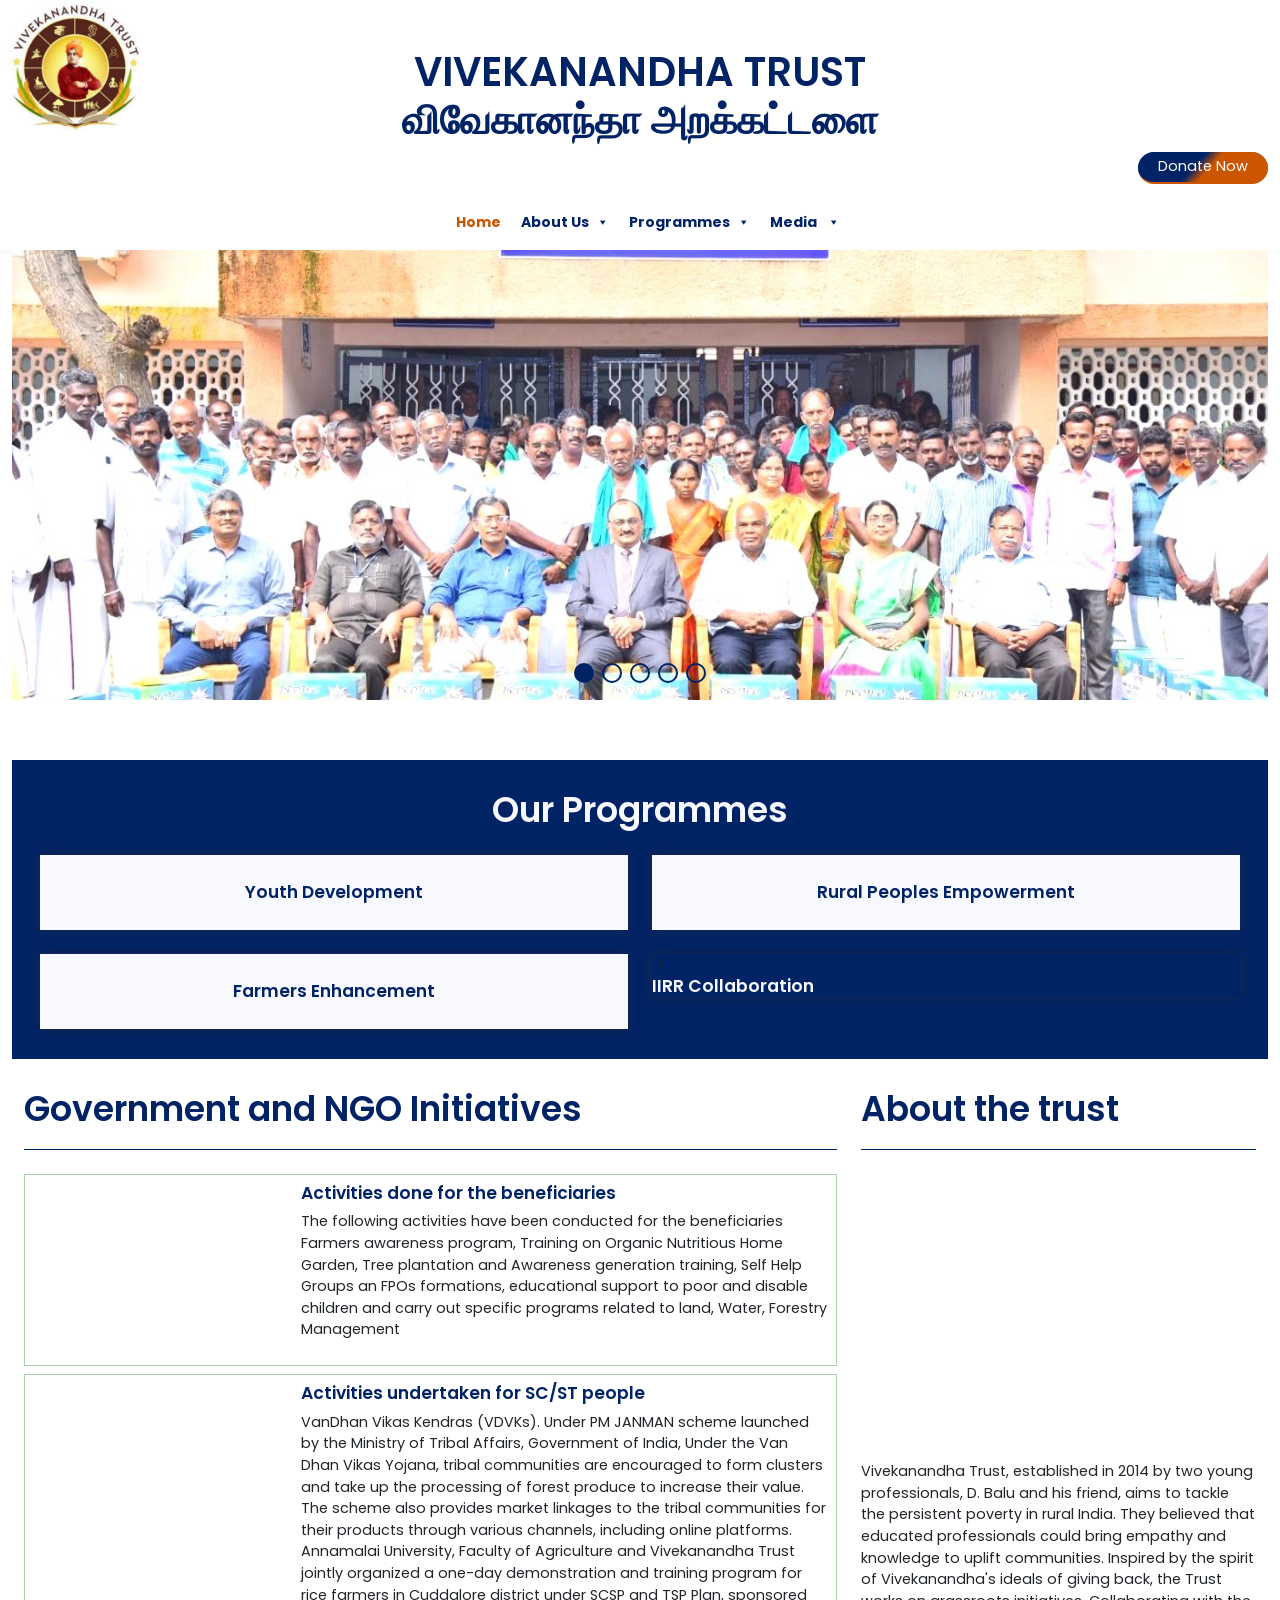
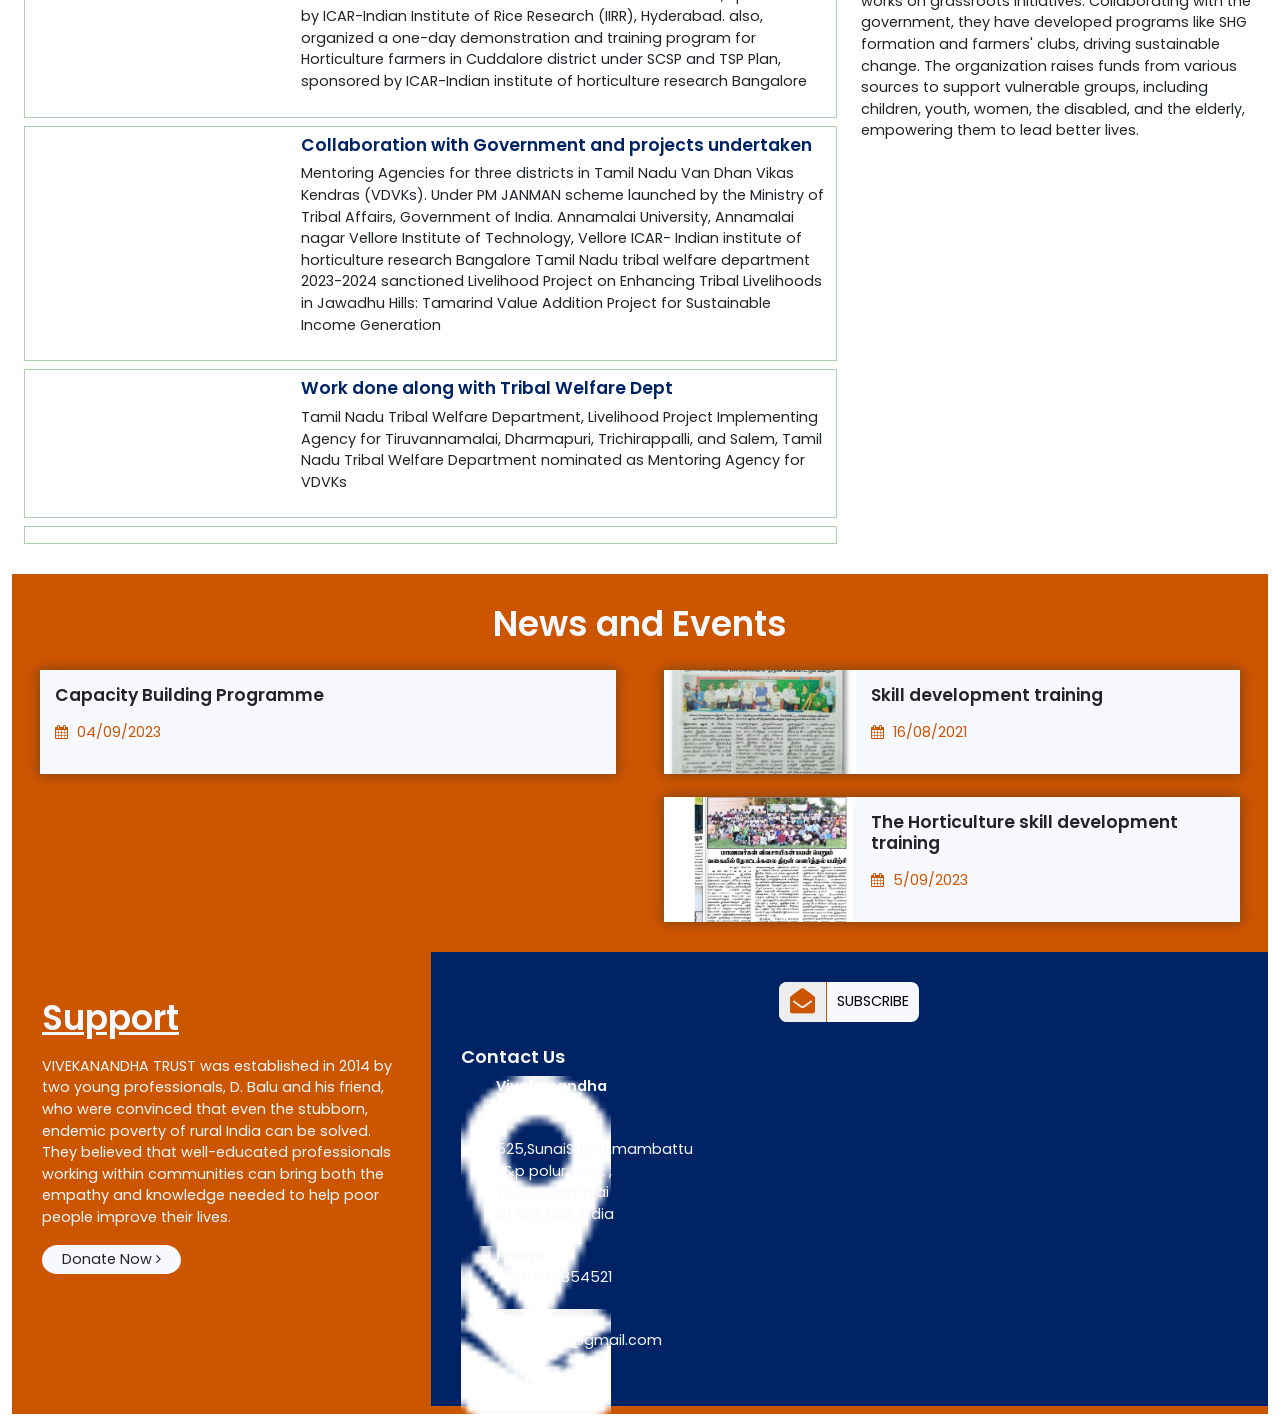
==== commit 13fc0bce: "sk" ====
--- a/index.html
+++ b/index.html
@@ -215,16 +215,31 @@
 /* ]]> */
 </script><script type="text/javascript" src="js/ivory-search.min.js" id="ivory-search-scripts-js"></script><script type="text/javascript" src="js/wp-embed.min.js" id="wp-embed-js"></script></head>
 
-<h1 > <img src="images/trustlogo.png" alt="logo" width="180px" lef><br>VIVEKANANDHA TRUST <br>விவேகானந்தா அறக்கட்டளை
+<div class="logo-container">
+    <img src="images/trustlogo.png" alt="Logo" class="logo">
+    <style>
+        img{
+        
+    width: 150px;
+    height: auto;
+        position:absolute;
+        top:30;
+        left:25;
+    }
+
+        
+    </style>
+</div>
+<h1 > <img src="" alt="" width="180px" lef><br>   VIVEKANANDHA TRUST <br>விவேகானந்தா அறக்கட்டளை
 </H1>
 <style>
 
 h1{
     img{
-    width: 100px;
-    height: 100px;
+    width: 80px;
+    height: auto;
         position: absolute;
-        top:0;
+        top:30;
         left:0;
     }
     text-align: center;
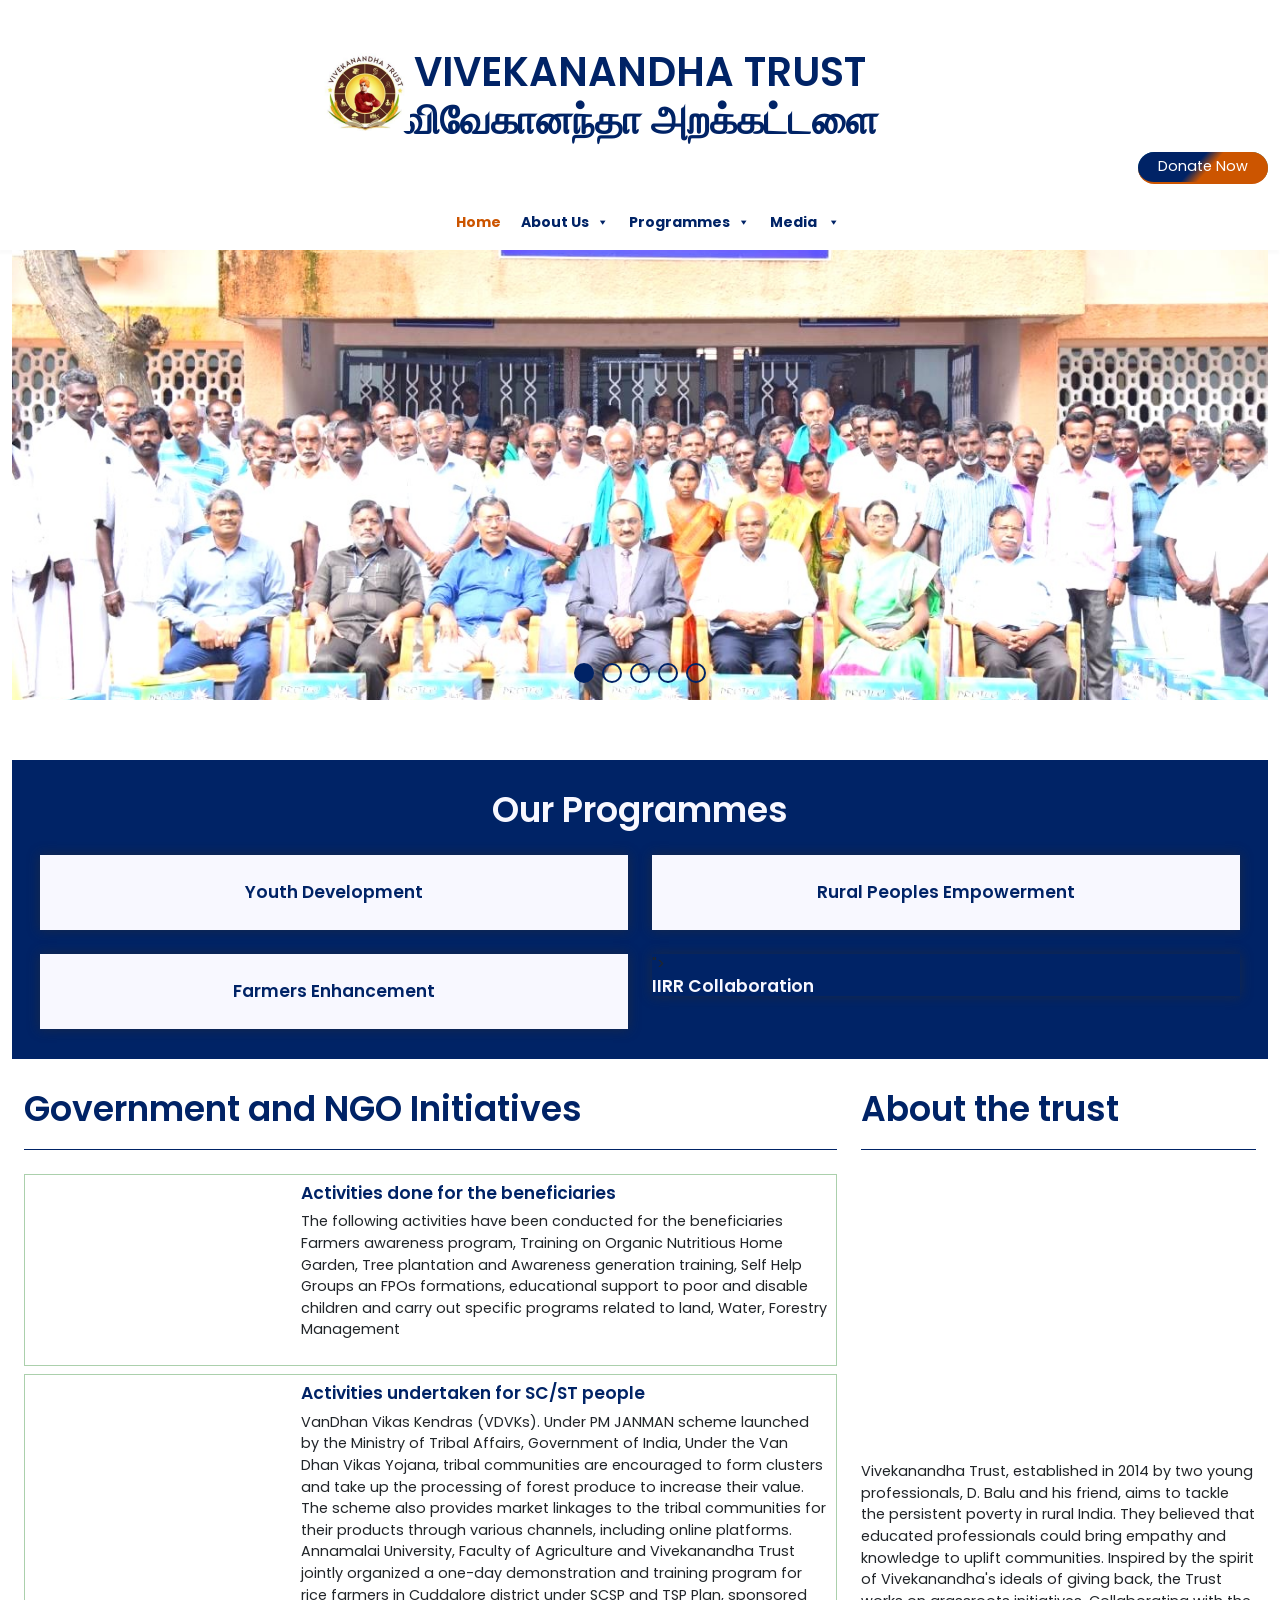
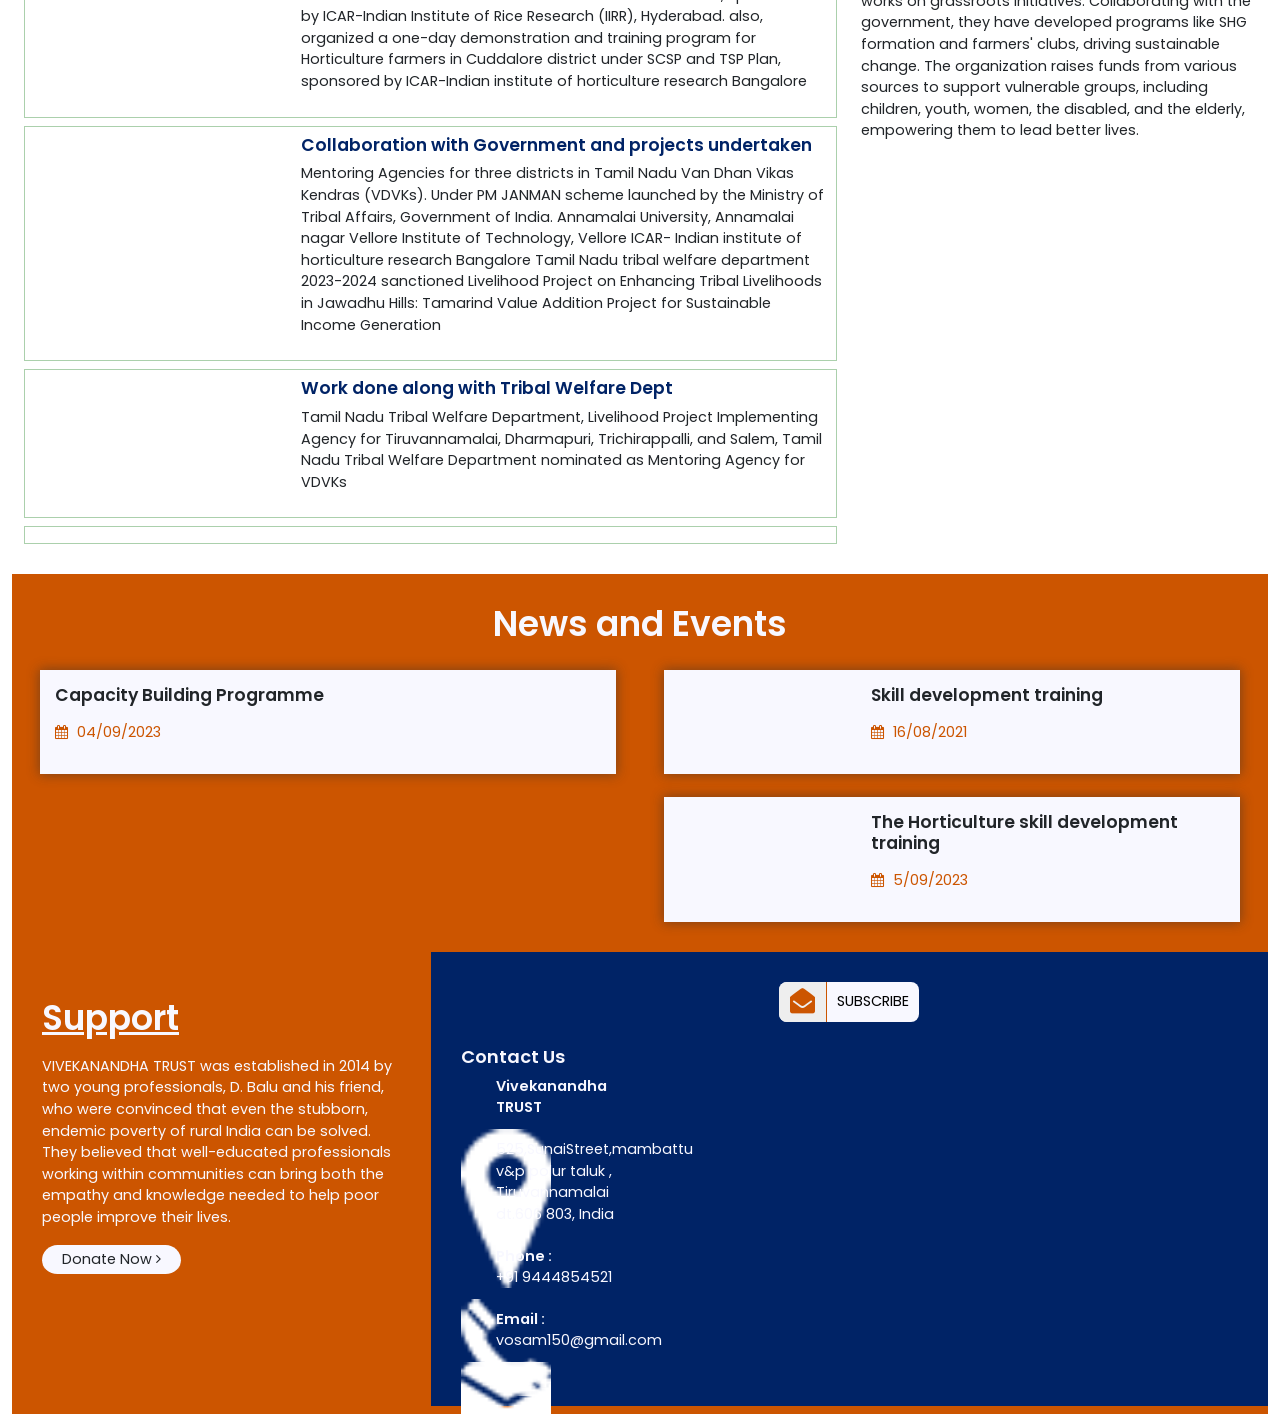
==== commit 8a4c2c38: "sk" ====
--- a/index.html
+++ b/index.html
@@ -220,11 +220,11 @@
     <style>
         img{
         
-    width: 150px;
+    width: 90px;
     height: auto;
         position:absolute;
-        top:30;
-        left:25;
+        top: 53px;;
+        left: 20pc;
     }
 
         
